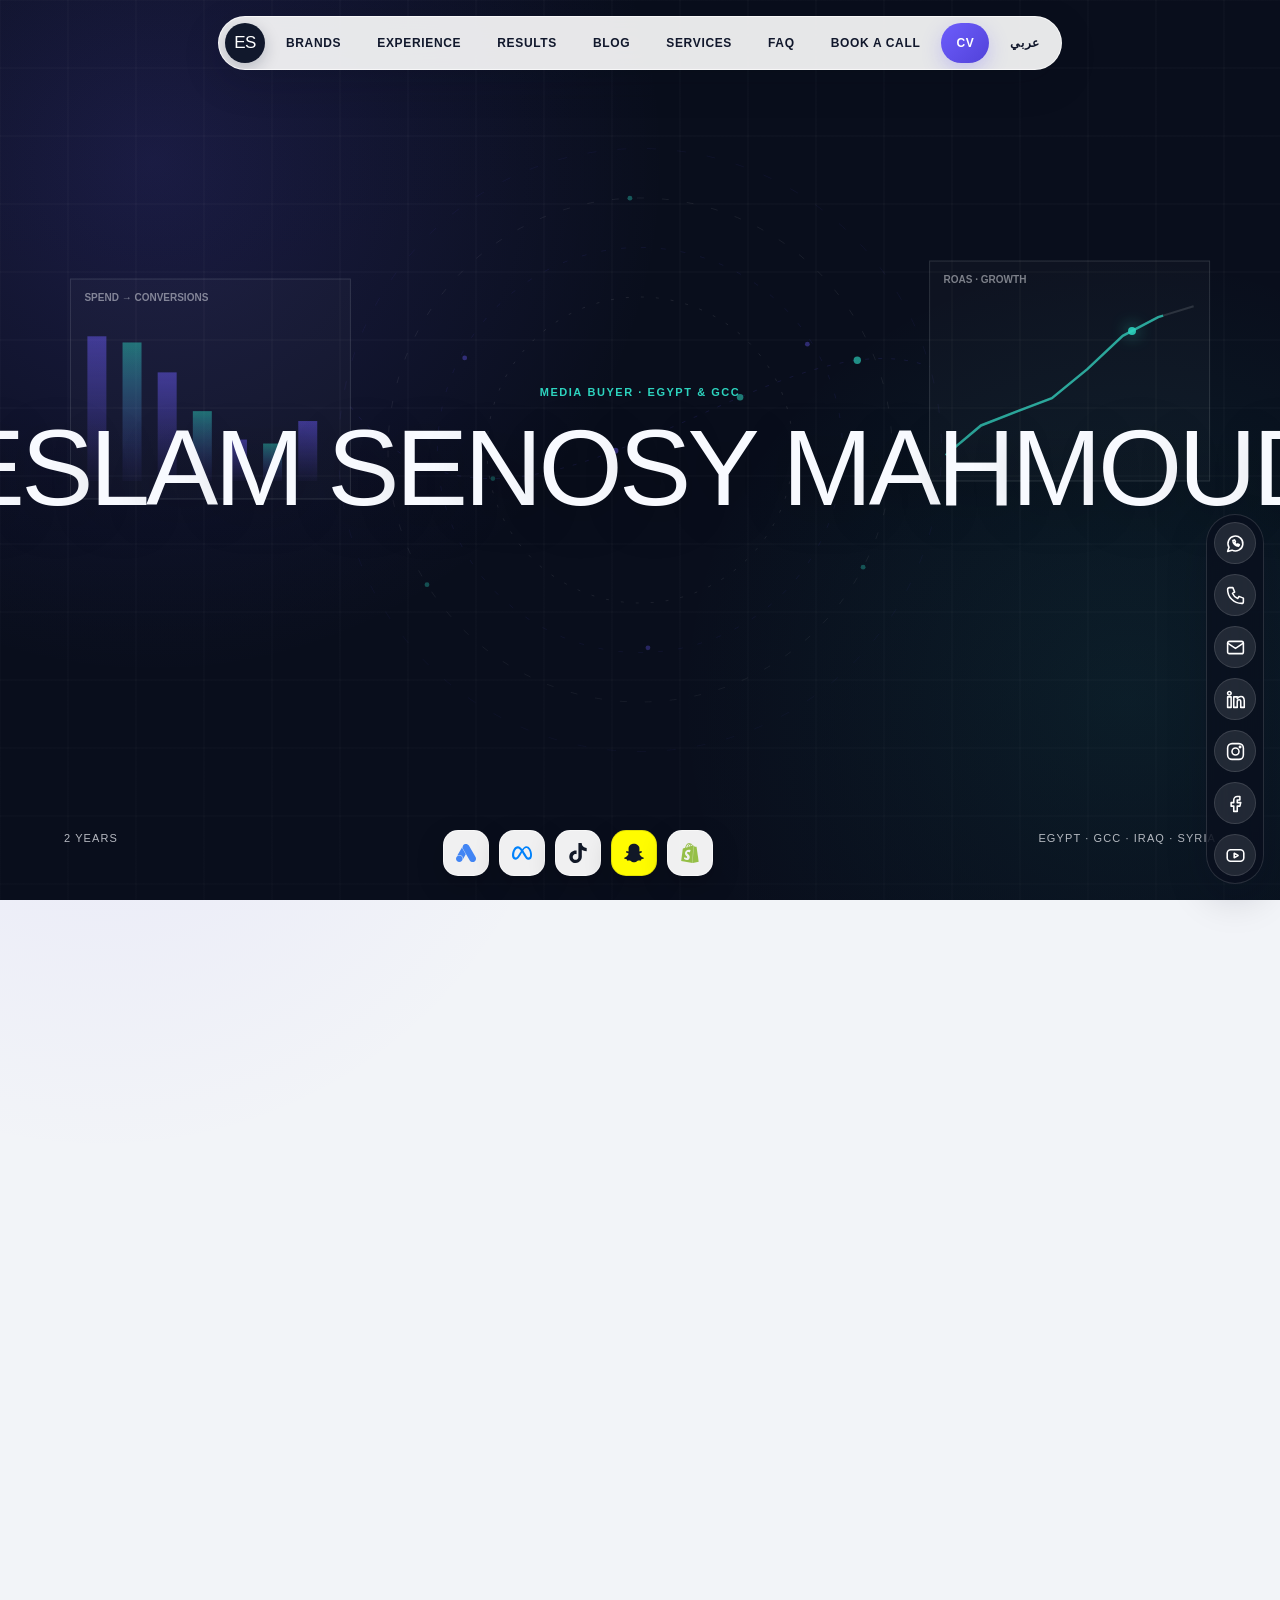
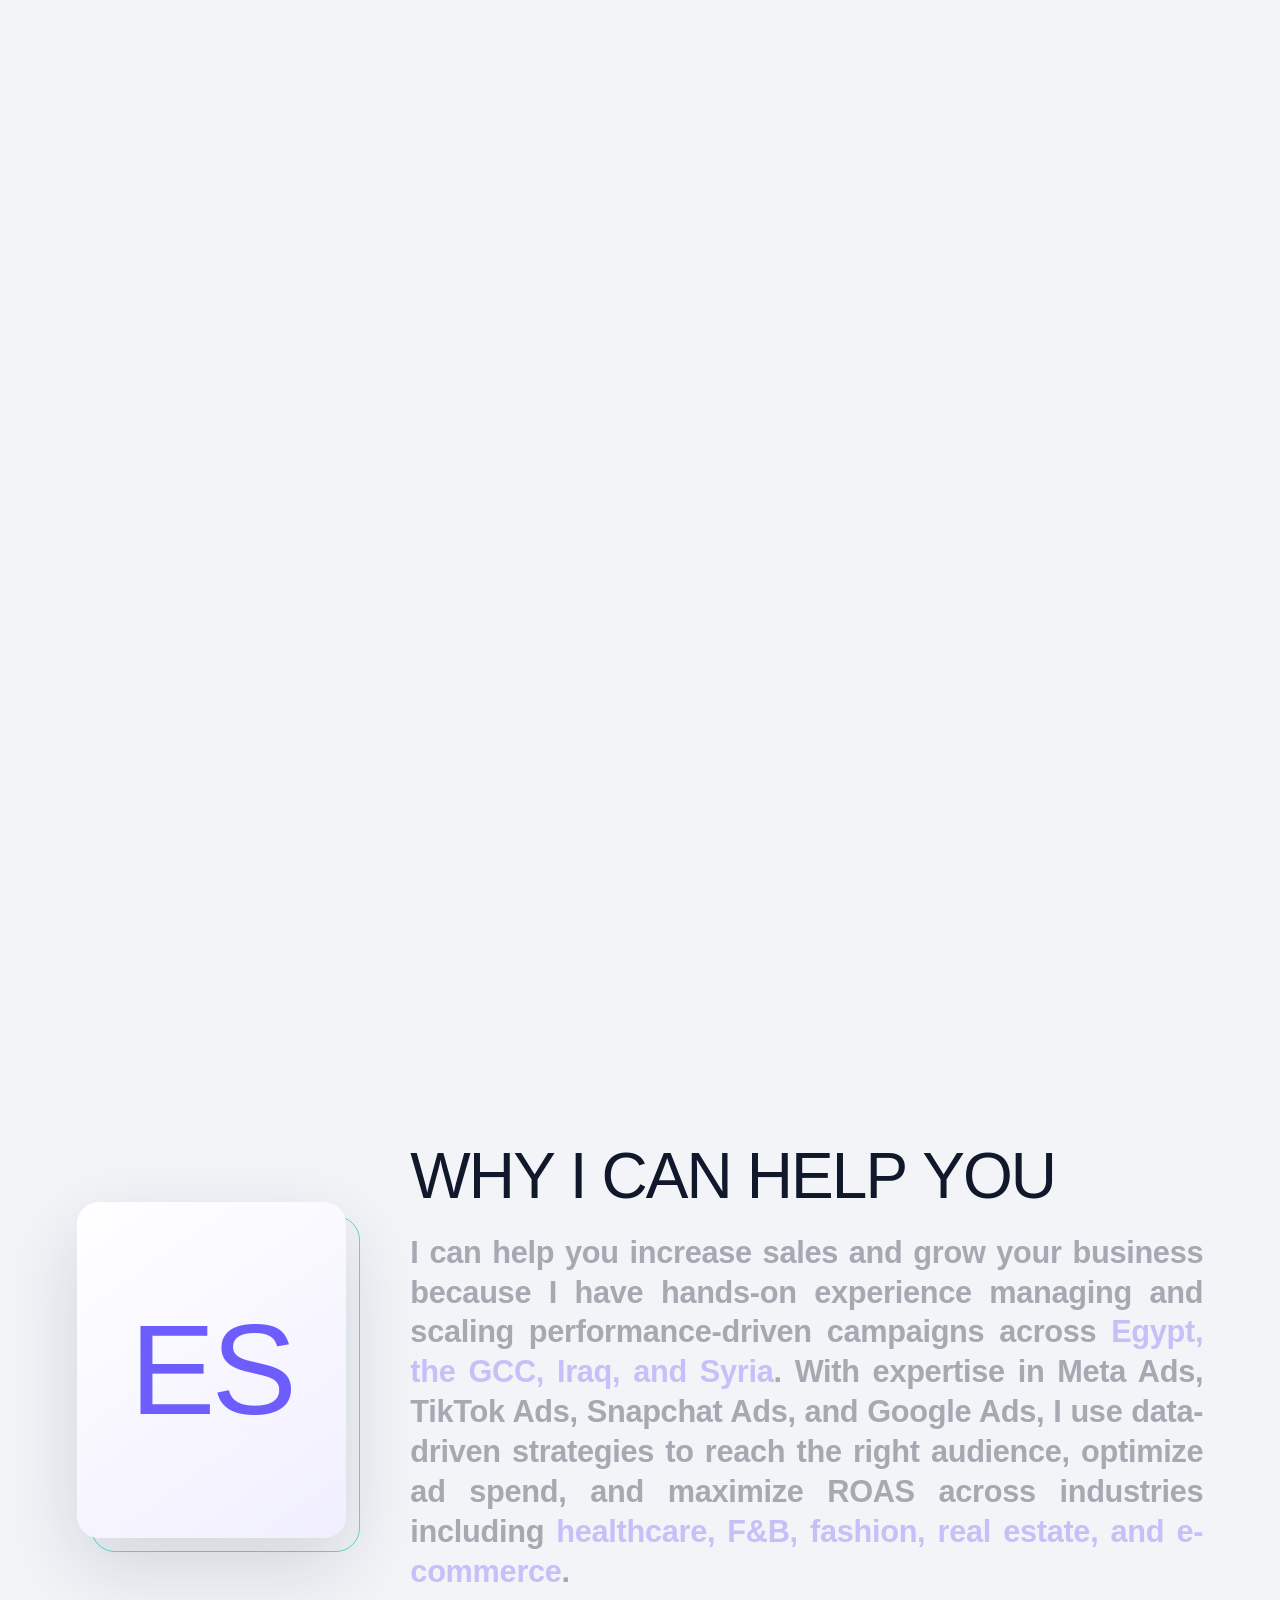
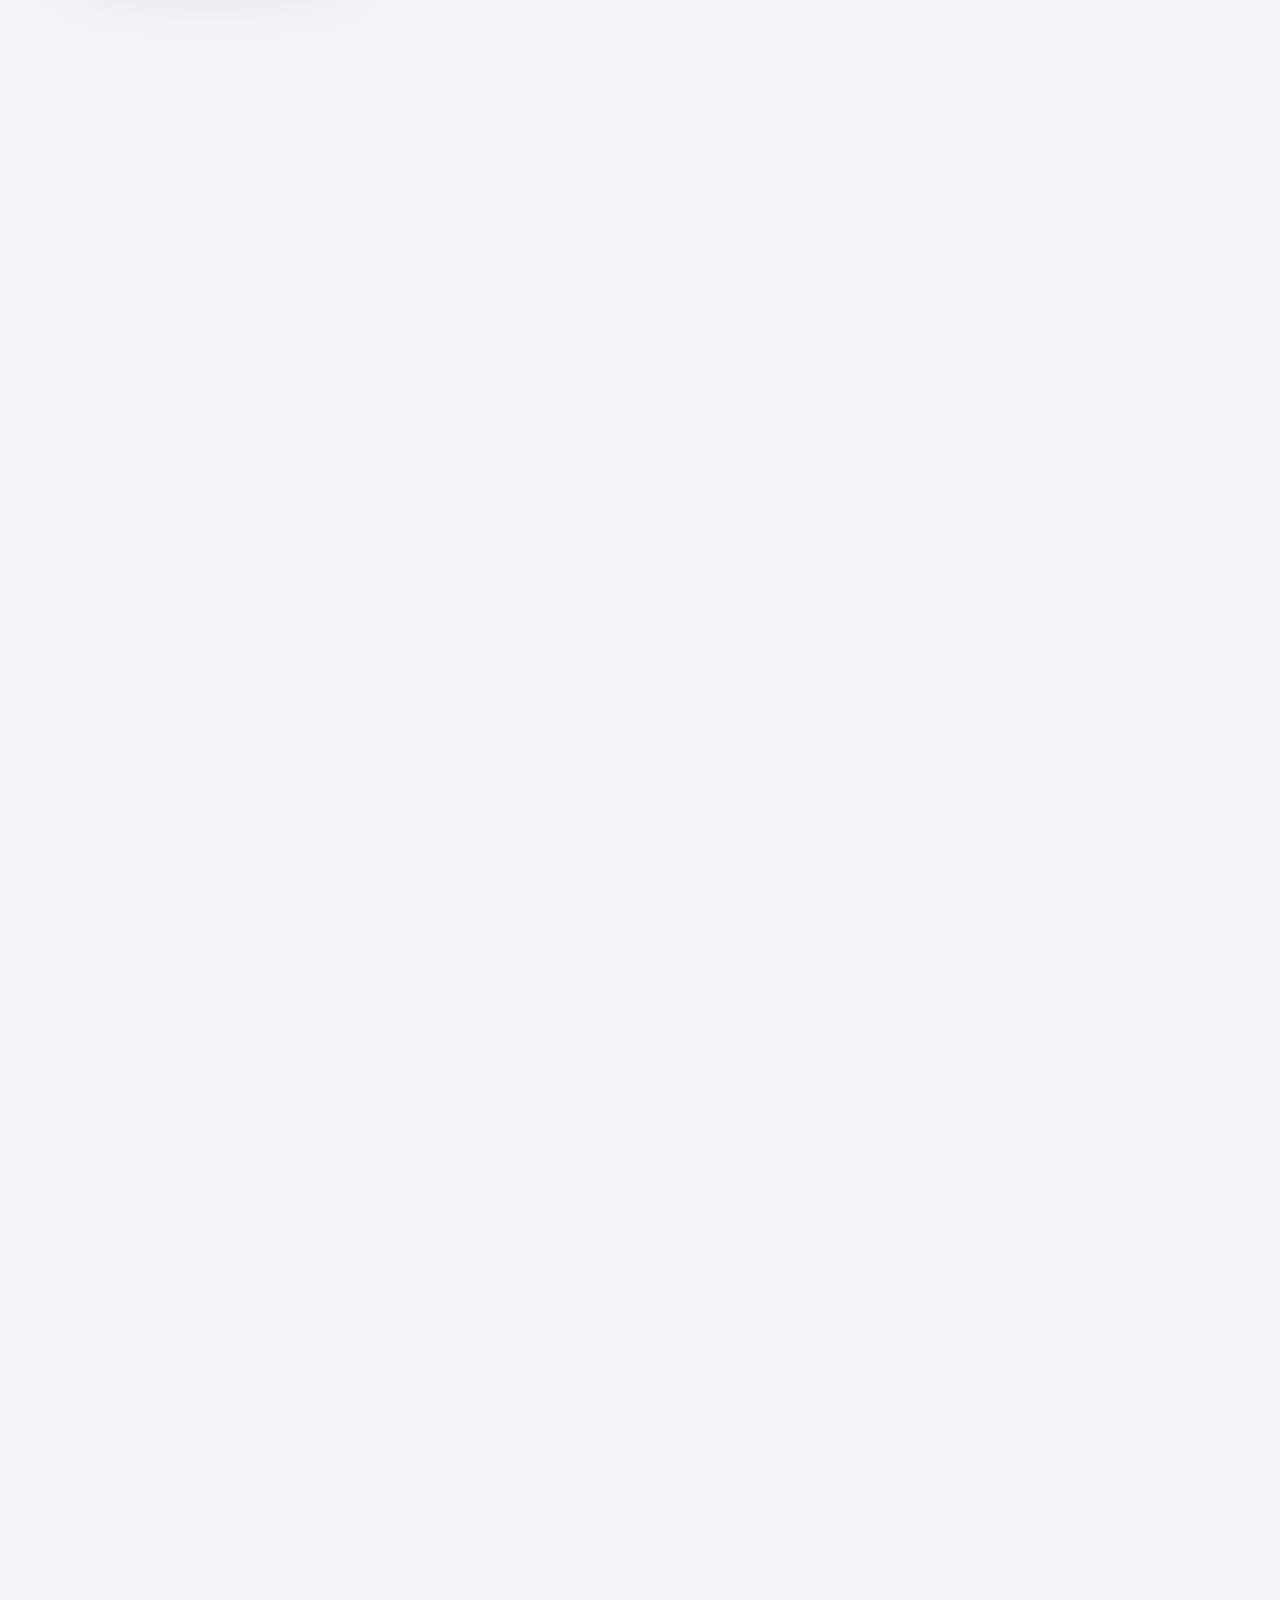
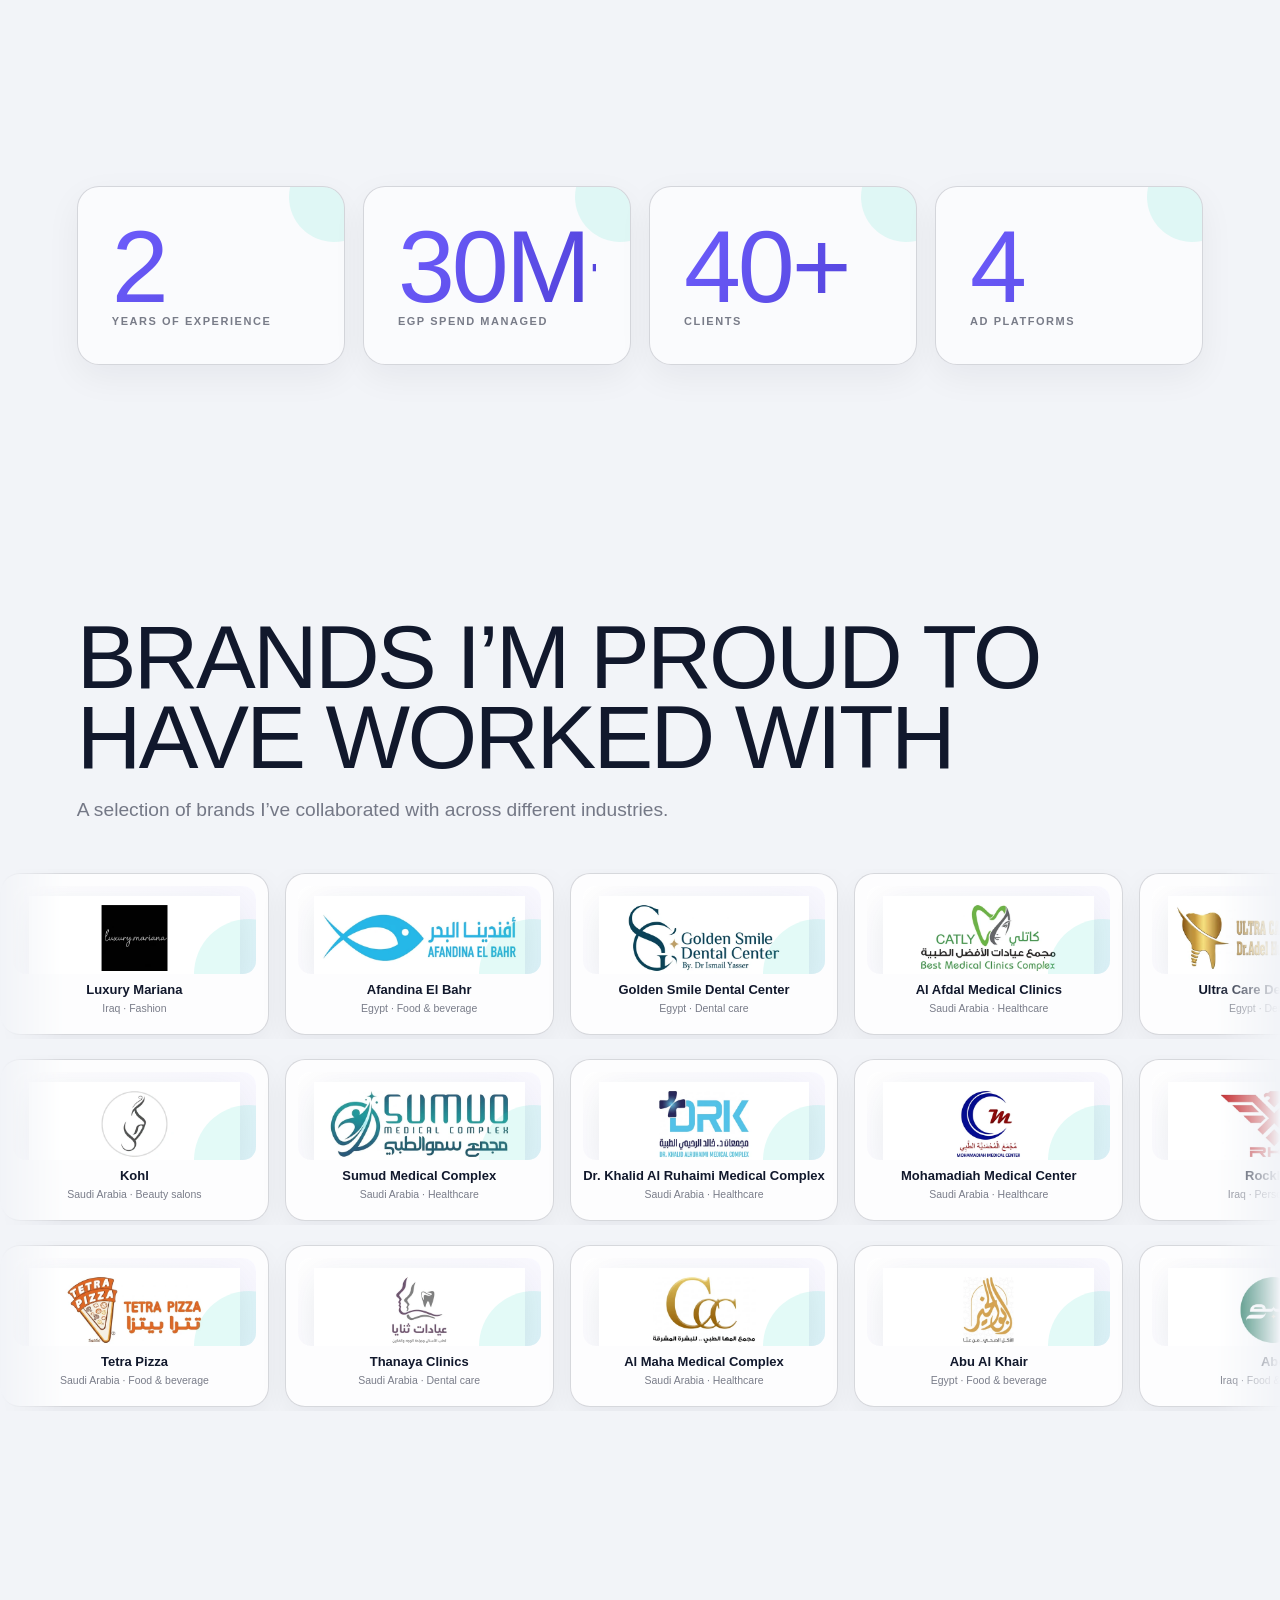
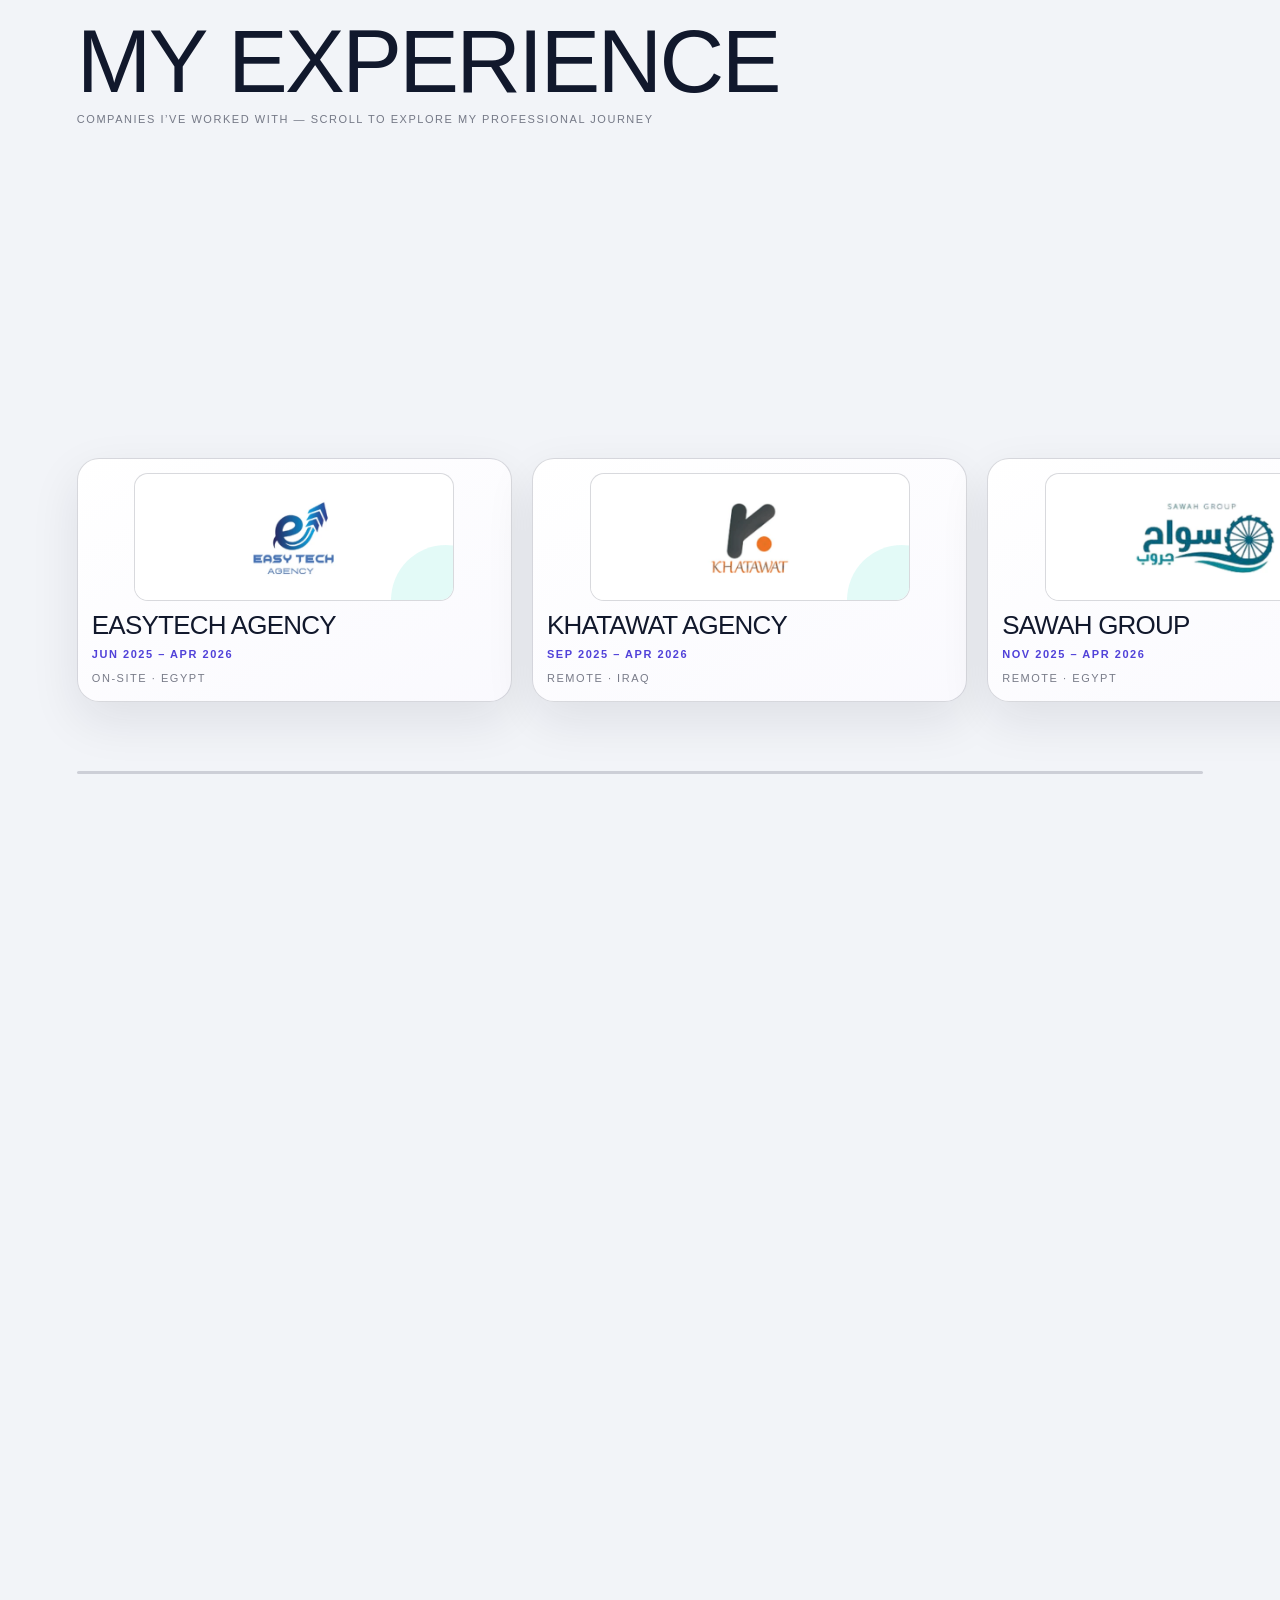
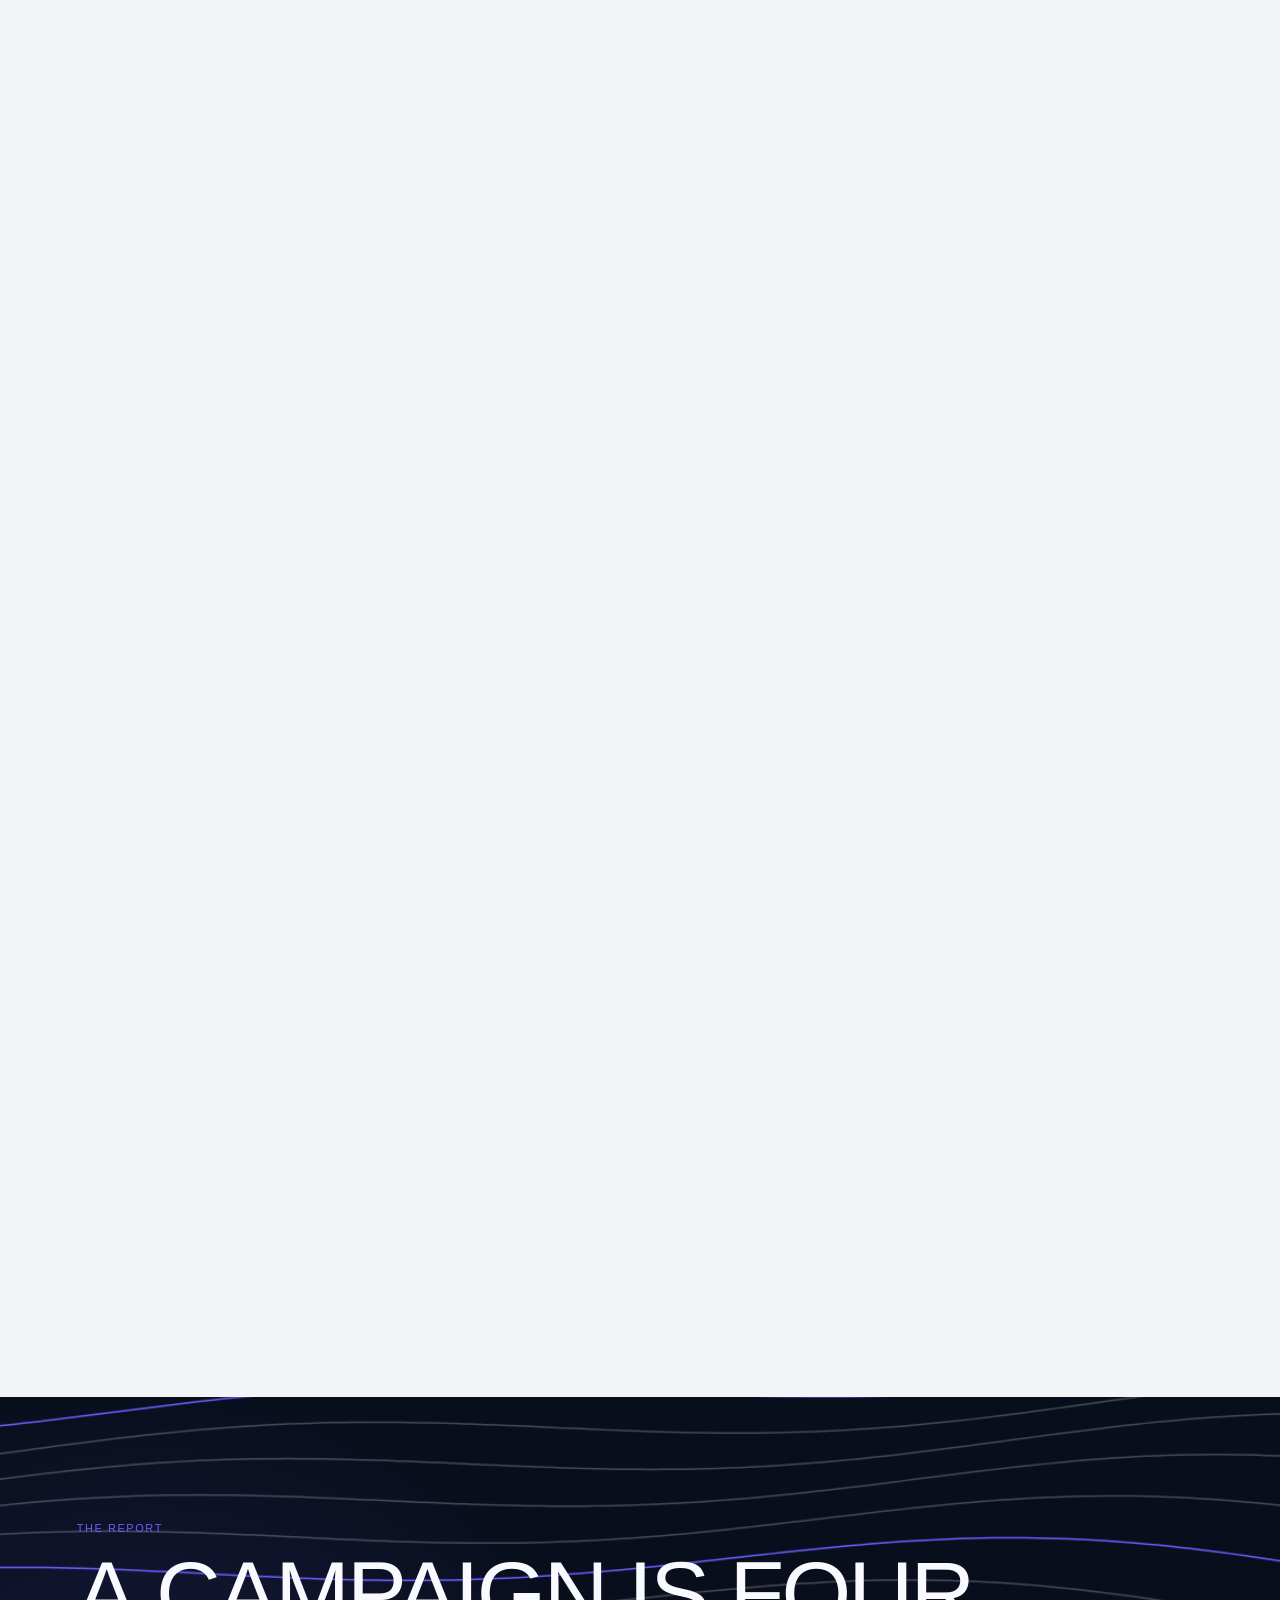
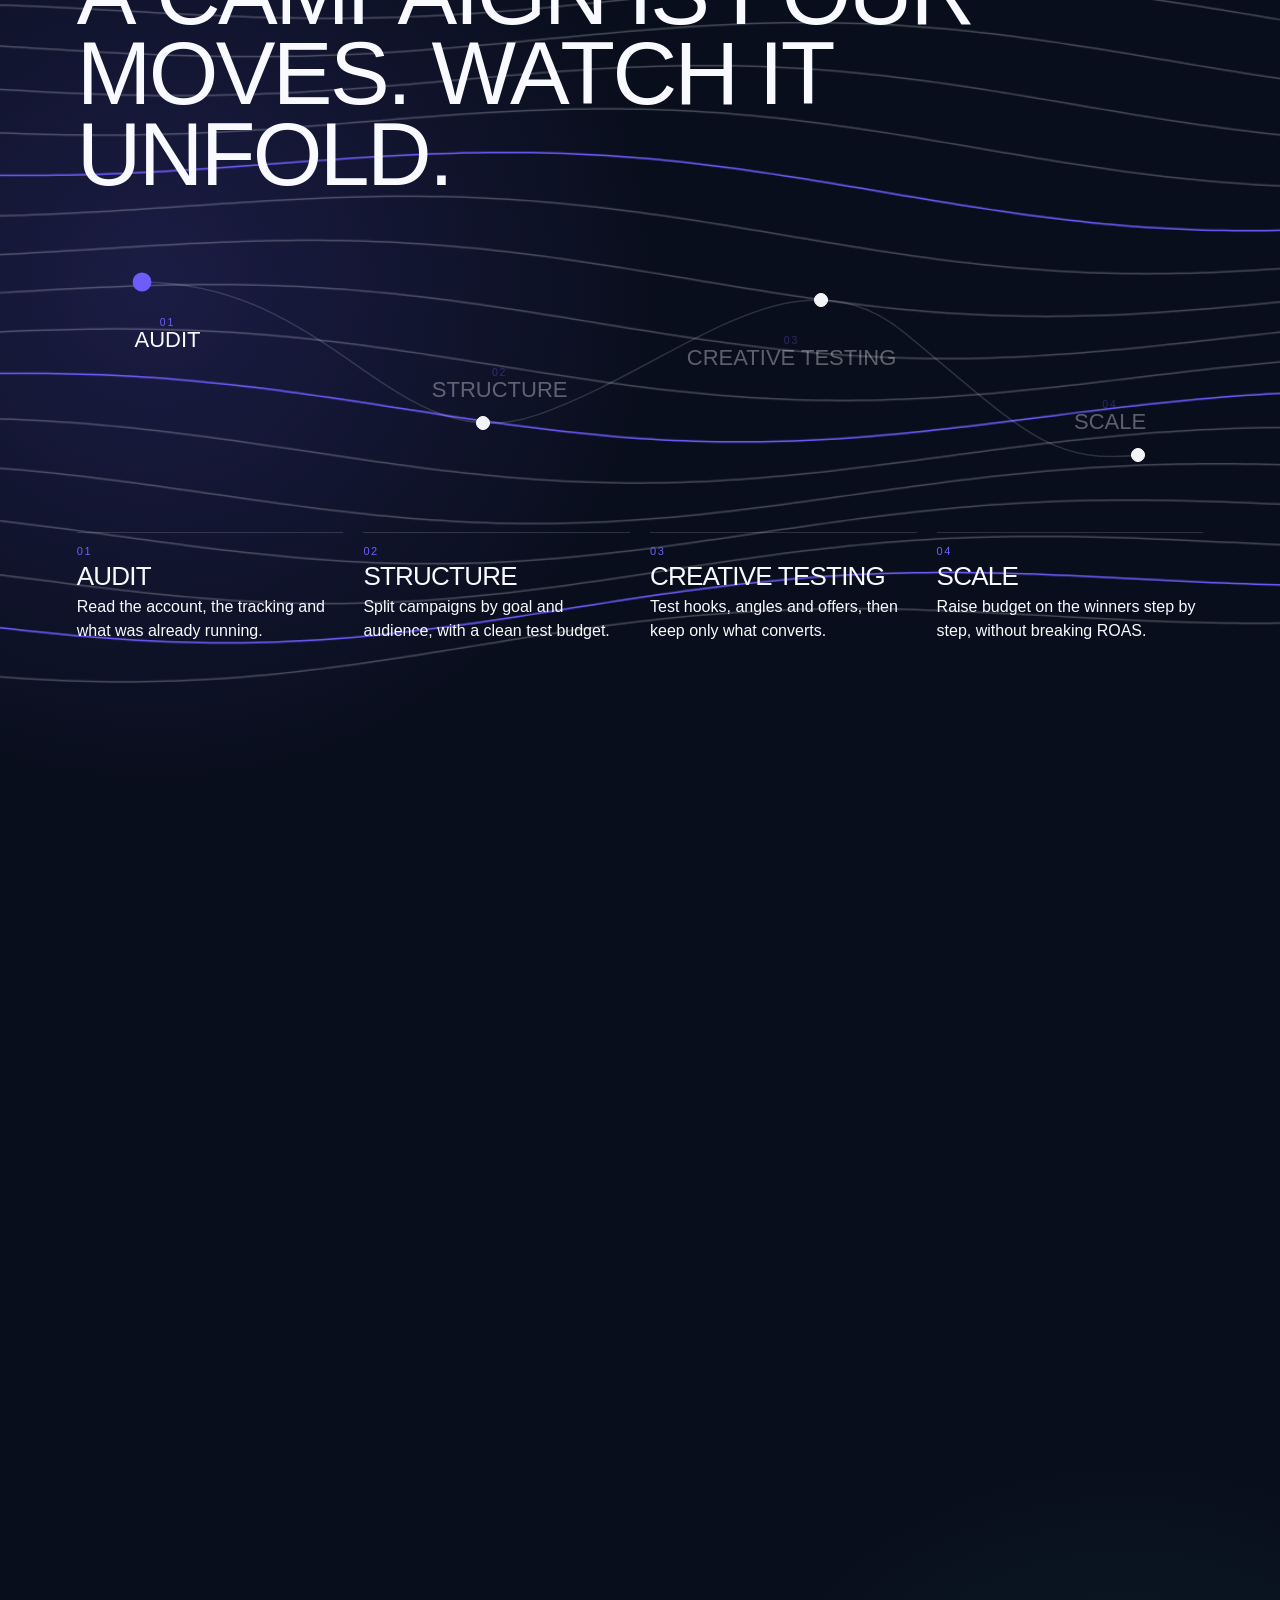
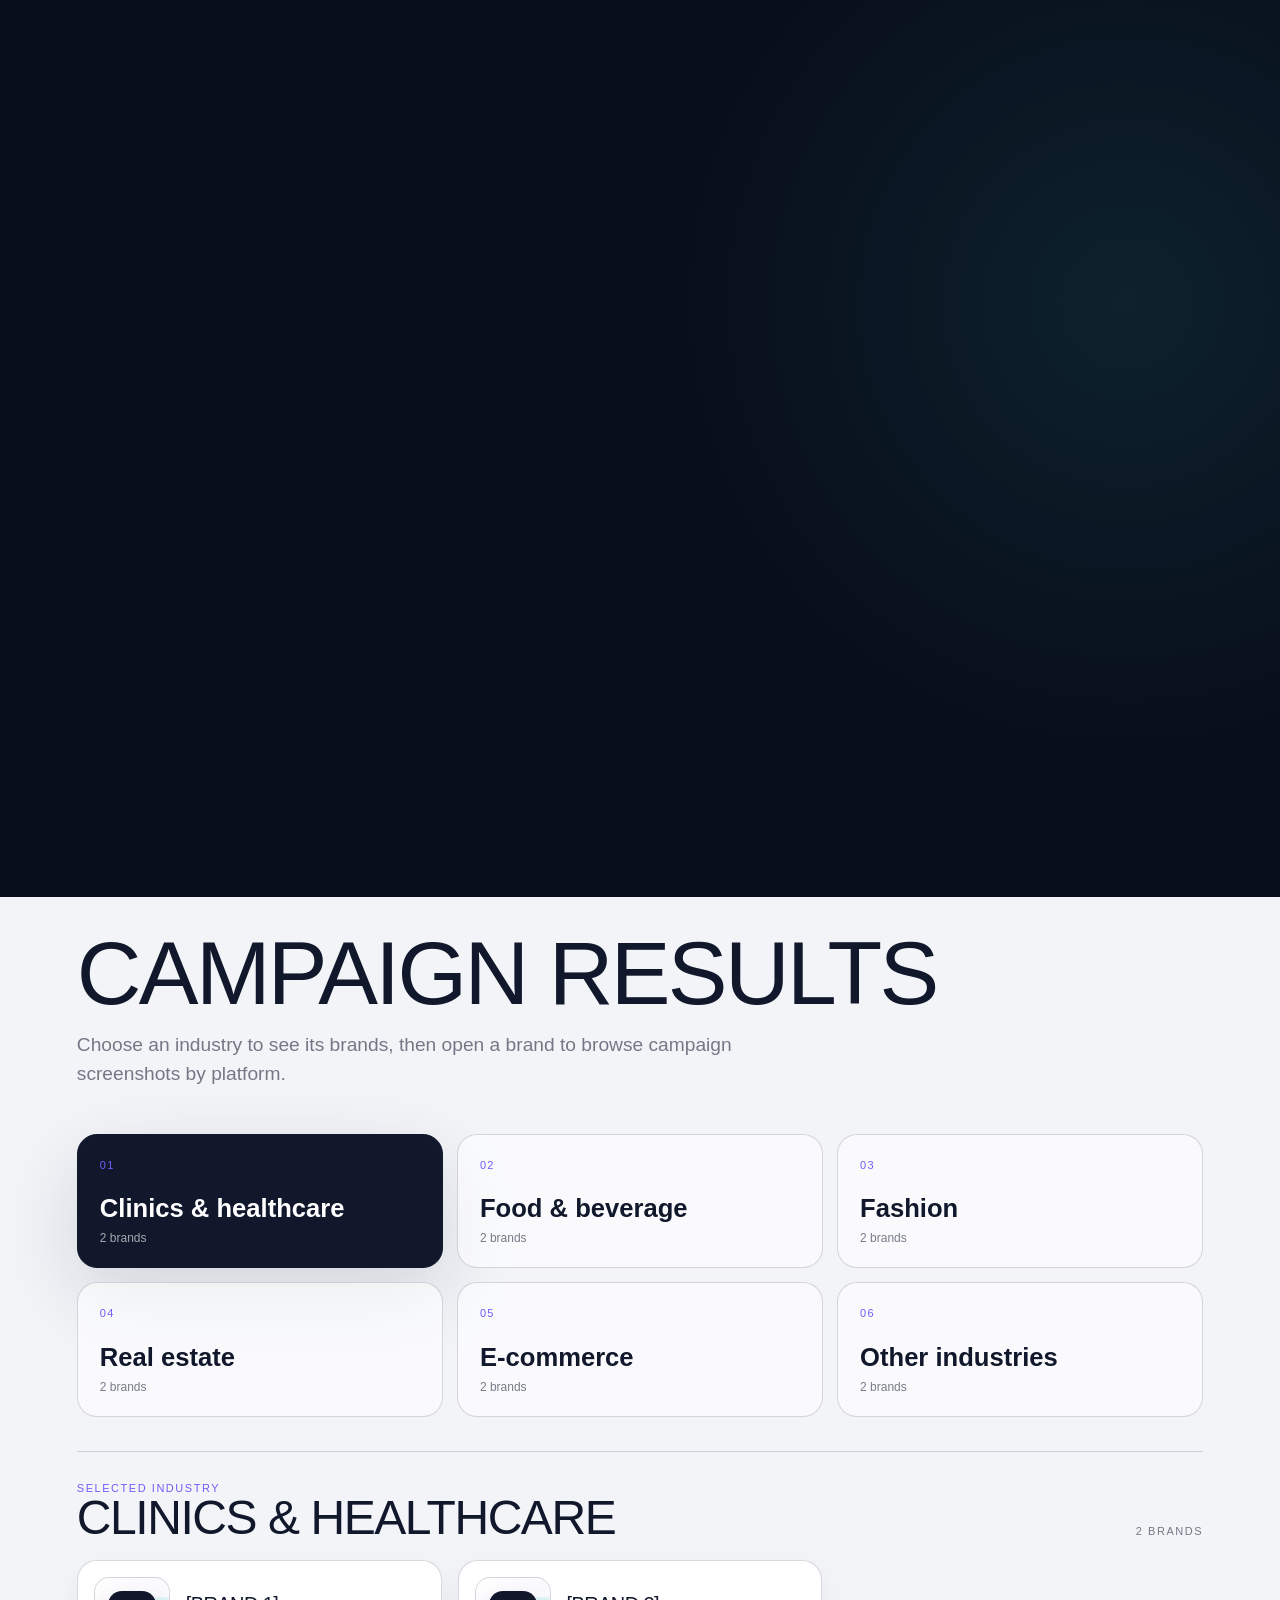
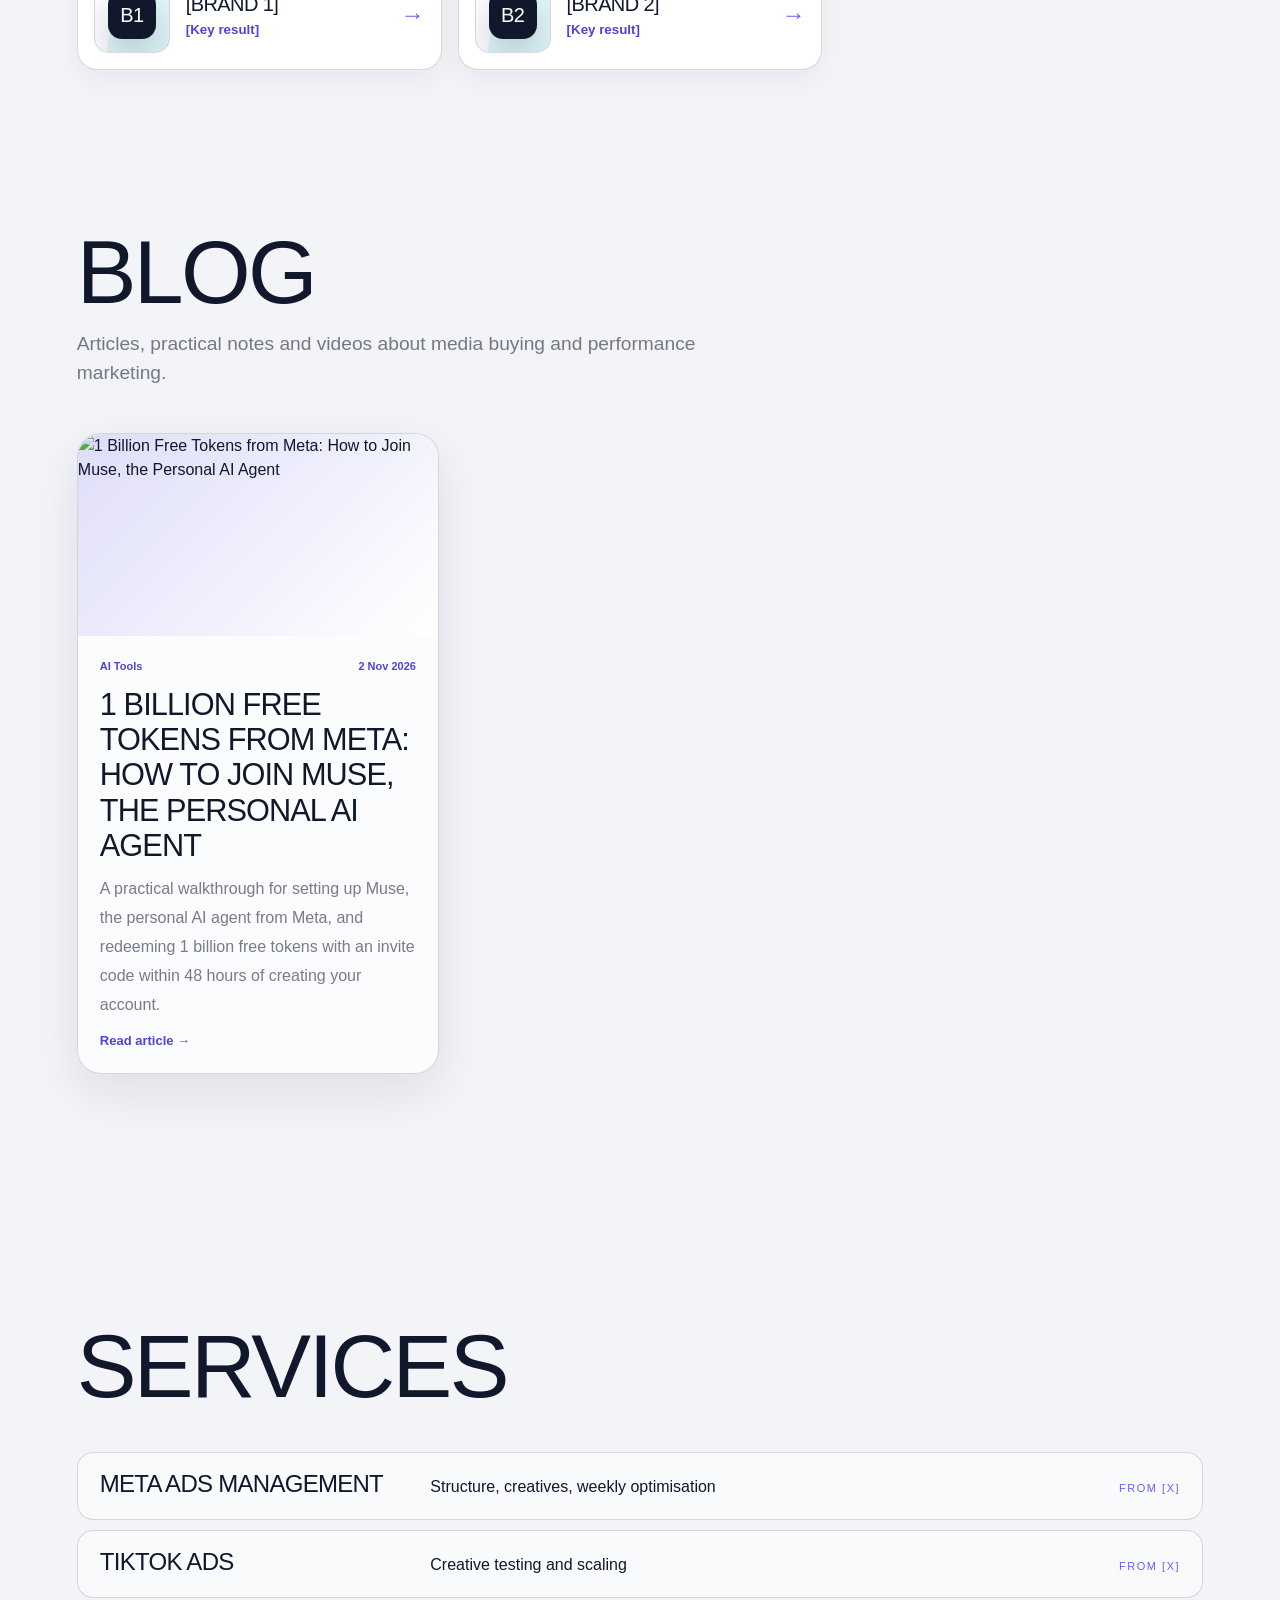
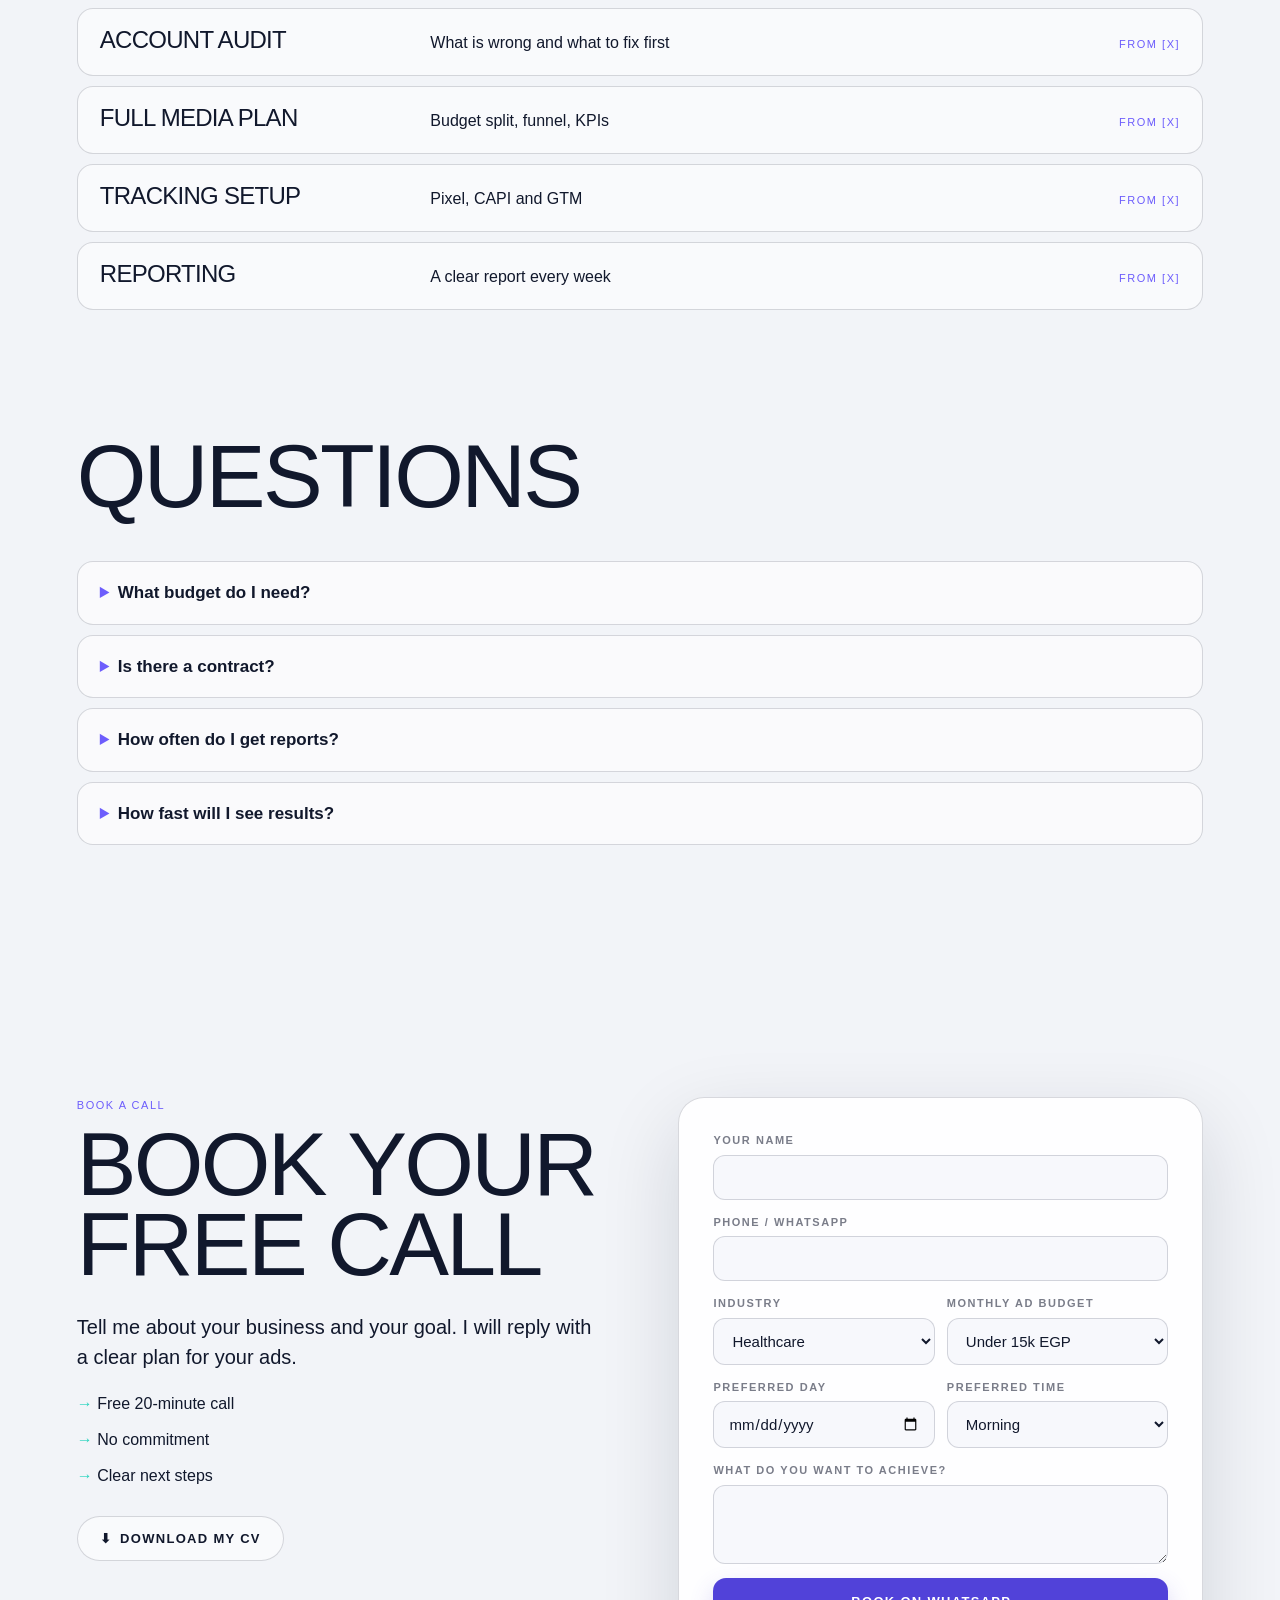
==== index.html @ ac76ceaa "Blog: add Muse 1B tokens video post (EN+AR)" ====
<!DOCTYPE html>
<html lang="en" dir="ltr" style="--cream: #f2f4f8; --ink: #11182c; --red: #6d5dfc; --red2: #5142d9; --paper: #ffffff; --loam: #090e1c; --on: #11182c; --fg: #f8faff; --accent2: #2dd4bf; --hl: rgba(17,24,44,.16); --hl2: rgba(17,24,44,.08); --mut: rgba(17,24,44,.56); --hty: -49.6953541507997px; --hts: 0.8564356435643564; --hta: 0.3097867479055597; --mw: 0%; --ms: 1; --rx: 0px; --rm: 0; --sy2: -4%; --ss2: 1.1; scroll-behavior: smooth;"><head><meta http-equiv="Content-Type" content="text/html; charset=UTF-8">

<meta name="viewport" content="width=device-width, initial-scale=1, viewport-fit=cover">
<title>Eslam Senosy Mahmoud | Media Buyer</title>
<link href="./assets/fonts/anton.css" rel="stylesheet">
<style>
:root{--cream:#e7e2d8;--ink:#171717;--red:#ef493c;--red2:#b92725;--paper:#fffdf8;--loam:#241a12;--hl:rgba(23,23,23,.16);--hl2:rgba(23,23,23,.08);--mut:rgba(23,23,23,.56);--disp:'Anton',Impact,sans-serif;--mono:Inter,Cairo,sans-serif;--e:cubic-bezier(.22,1,.36,1);
--hty:0px;--hts:1;--hta:1;--mw:0%;--ms:1;--rx:0px;--rm:0;--pa:0;--pe:38px;--ps:.78;--pc:0;--pm:0;--pcx:0px;--sy:-4%;--ss:1.1}
html[dir=rtl]{--disp:'Cairo','Anton',sans-serif}
*{box-sizing:border-box;margin:0;padding:0;border-radius:0}
html{scroll-behavior:smooth;padding-top:env(safe-area-inset-top,0px)}
body{background:var(--cream);color:var(--ink);font:400 16px/1.5 Inter,Cairo,sans-serif;overflow-x:hidden}
a{color:inherit;text-decoration:none}
.m{font:500 11px/1.5 var(--mono);letter-spacing:.14em;text-transform:uppercase}
html[dir=rtl] .m{font-family:Cairo,var(--mono);letter-spacing:.04em}
.d{font-family:var(--disp);text-transform:uppercase;letter-spacing:-.03em;line-height:.9;font-weight:400}
html[dir=rtl] .d{letter-spacing:0;line-height:1.2;font-weight:800;text-transform:none}
.stage{position:relative}.pin{position:sticky;top:0;height:100svh;overflow:hidden}
.dark{background:var(--loam);color:var(--fg,var(--paper))}
.red{color:var(--red)}
canvas{display:block}
.w{display:inline-block;opacity:0;transform:translateY(.42em);transition:opacity .7s var(--e),transform .7s var(--e);transition-delay:var(--d,0ms)}
.sw.in .w{opacity:1;transform:none}
.nm .w{transform:translateY(.6em);transition-duration:1s}
[data-rev]{opacity:0;transform:translateY(18px);transition:opacity .7s var(--e) var(--d,0ms),transform .7s var(--e) var(--d,0ms)}
[data-rev].in{opacity:1;transform:none}
/* nav */
#nav{position:fixed;top:calc(12px + env(safe-area-inset-top,0px));left:0;right:0;z-index:100;display:flex;justify-content:center;pointer-events:none}
.bar{pointer-events:auto;display:flex;align-items:center;gap:8px;background:var(--ink);border-radius:99px;padding:5px;max-width:94vw;overflow-x:auto;scrollbar-width:none}
.bar ul{display:flex;gap:6px;list-style:none}
.logo{width:42px;height:42px;flex:none;display:grid;place-items:center;background:var(--cream);color:var(--ink);border-radius:50%;font-size:17px;transition:transform .8s var(--e)}
.logo:hover{transform:rotate(360deg)}
.pill{position:relative;overflow:hidden;display:flex;align-items:center;height:42px;padding:0 16px;border:0;border-radius:99px;background:var(--cream);color:var(--ink);font:500 12px Inter,Cairo,sans-serif;letter-spacing:.08em;text-transform:uppercase;cursor:pointer;white-space:nowrap;transition:color .3s}
.pill::before{content:'';position:absolute;left:-10%;width:120%;top:100%;height:220%;border-radius:50%;background:var(--ink);transition:transform .55s var(--e)}
.pill:hover::before{transform:translateY(-62%)}.pill:hover{color:var(--cream)}
.pill span{position:relative;z-index:1}
.pill.act::after{content:'';position:absolute;bottom:3px;left:50%;width:4px;height:4px;margin-left:-2px;background:var(--red);border-radius:50%;z-index:2}
#nav.ondark .bar{background:var(--paper)}#nav.ondark .pill,#nav.ondark .logo{background:var(--on);color:var(--paper)}#nav.ondark .pill:hover{color:var(--on)}#nav.ondark .pill::before{background:var(--red)}
/* hero */
#cH,#cS{position:absolute;inset:0;width:100%;height:100%}
.lock{position:absolute;inset:0;display:grid;place-content:center;text-align:center;gap:14px;transform:translateY(var(--hty)) scale(var(--hts));opacity:var(--hta);padding:0 4vw}
.lock h1{color:var(--fg,var(--paper));white-space:nowrap}.lock p{color:var(--red)}.lock,.hm{pointer-events:none}
.hm{position:absolute;bottom:calc(24px + env(safe-area-inset-bottom,0px));left:5vw;right:5vw;display:flex;justify-content:space-between;gap:12px;opacity:var(--hta)}
#cT{position:absolute;inset:0;width:100%;height:100%;touch-action:pan-y;opacity:0;transition:opacity 1.2s var(--e)}#cT.on{opacity:1}
.jline{position:relative;width:min(100%,1100px,113svh);aspect-ratio:10/3;margin-inline:auto;direction:ltr}
.jline svg{position:absolute;inset:0;width:100%;height:100%;overflow:visible}
html[dir=rtl] .jline svg{transform:scaleX(-1)}
.jline .pv{fill:none;stroke:var(--hl);stroke-width:1.5}#jp,#jp2{fill:none;stroke:var(--red);stroke-width:3}.chs.c4{grid-template-columns:repeat(4,1fr)}
#cS2{position:absolute;inset:-6% 0;height:112%;width:100%;transform:translateY(var(--sy2,-4%)) scale(var(--ss2,1.1))}
@media(max-width:720px){.chs.c4{grid-template-columns:1fr}}
.mn{position:absolute;width:0;height:0}
.mn .jd{position:absolute;display:block;width:14px;height:14px;margin:-7px;background:var(--cream);border:1.5px solid var(--ink);border-radius:50%;transition:background .4s var(--e),transform .4s var(--e)}
.mn.lit .jd{background:var(--red);border-color:var(--red);transform:scale(1.35)}
.ml{position:absolute;left:0;top:0;transform:translate(var(--tx,-50%),-150%);white-space:nowrap;opacity:.35;transition:opacity .5s var(--e);text-align:center}
.mn.dn .ml{transform:translate(var(--tx,-50%),90%)}.mn.lit .ml{opacity:1}
.ml b{display:block;font:400 10.5px var(--mono);letter-spacing:.18em;color:var(--red)}
.ml em{font-style:normal;font-family:var(--disp);text-transform:uppercase;font-size:clamp(14px,1.8vw,22px);line-height:1.1}
.tip{position:absolute;width:12px;height:12px;margin:-6px;background:var(--red);border-radius:50%;left:1%;top:83%}
@media(max-width:720px){.ml em{display:none}}
.bk{display:grid;grid-template-columns:1fr 1fr;gap:6vw;align-items:start}.bl{list-style:none;display:grid;gap:8px;margin-top:20px}.bl li::before{content:'→ ';color:var(--red)}
.bform{background:var(--paper);border:1.5px solid var(--ink);padding:clamp(16px,3vw,32px);display:grid;gap:14px}
.bform label{display:grid;gap:6px}.r2{display:grid;grid-template-columns:1fr 1fr;gap:12px}
.bform input,.bform select,.bform textarea{font:400 15px Inter,Cairo,sans-serif;text-transform:none;letter-spacing:0;padding:12px;border:1.5px solid var(--ink);background:#fff;color:var(--on);border-radius:0;width:100%}
.btn{border:1.5px solid var(--ink);cursor:pointer;padding:16px 20px;font:700 13px Inter,Cairo,sans-serif;letter-spacing:.1em;text-transform:uppercase;background:var(--ink);color:var(--paper);transition:background .3s,color .3s,border-color .3s}.btn:hover{background:var(--red);border-color:var(--red);color:#fff}.btn.alt{background:transparent;color:var(--ink)}.btn.alt:hover{background:var(--ink);color:var(--paper);border-color:var(--ink)}
.cvb{display:inline-flex;gap:8px;align-items:center;border:1.5px solid var(--ink);background:transparent;color:var(--ink);padding:14px 22px;border-radius:99px;font:700 13px Inter,Cairo,sans-serif;letter-spacing:.1em;text-transform:uppercase;cursor:pointer;transition:background .3s,color .3s,border-color .3s}.cvb::before{content:'⬇'}.cvb:hover{background:var(--red);border-color:var(--red);color:var(--cream)}
.card img{width:100%;aspect-ratio:3/4;max-height:42svh;object-fit:contain;background:var(--cream);border:1px solid var(--hl)}
@media(max-width:720px){.bk{grid-template-columns:1fr}.r2{grid-template-columns:1fr}}
.pill[data-cv]{background:var(--red);color:var(--on)}#nav.ondark .pill[data-cv]{background:var(--red);color:var(--on)}
#dock{position:fixed;inset-inline-end:16px;bottom:calc(16px + env(safe-area-inset-bottom,0px));z-index:120;display:flex;flex-direction:column;gap:10px}
.fs{display:flex;gap:12px;flex-wrap:wrap}
.sd{position:relative;width:46px;height:46px;display:grid;place-items:center;border-radius:50%;background:var(--ink);color:var(--c,var(--cream));overflow:hidden;opacity:0;animation:sdin .7s var(--e) var(--d,0ms) forwards}
.sd svg{position:relative;z-index:1;width:21px;height:21px;fill:none;stroke:currentColor;stroke-width:1.8;stroke-linecap:round;stroke-linejoin:round;transition:transform .5s var(--e)}
.sd::before{content:'';position:absolute;left:-10%;width:120%;top:100%;height:220%;border-radius:50%;background:var(--c,var(--red));transition:transform .55s var(--e)}
.sd:hover::before,.sd:focus-visible::before{transform:translateY(-62%)}.sd:hover svg{transform:scale(1.15) rotate(-8deg);color:#fff}.sd:hover{box-shadow:0 0 22px color-mix(in srgb,var(--c,var(--red)) 70%,transparent)}
.sd.whatsapp{--c:#25D366}.sd.call{--c:#34C759}.sd.email{--c:#EA4335}.sd.linkedin{--c:#0A66C2}.sd.instagram{--c:#E4405F}.sd.facebook{--c:#1877F2}.sd.youtube{--c:#FF0000}
.sd.whatsapp,.sd.call{animation:sdin .7s var(--e) var(--d,0ms) forwards,ring 2.2s ease-out calc(var(--d,0ms) + 900ms) infinite}
@keyframes sdin{from{opacity:0;transform:translateX(30px) scale(.5)}to{opacity:1;transform:none}}
@keyframes ring{0%{box-shadow:0 0 0 0 color-mix(in srgb,var(--c,var(--red)) 65%,transparent)}100%{box-shadow:0 0 0 16px transparent}}
@media(max-width:720px){#dock{gap:8px;inset-inline-end:10px}.sd{width:40px;height:40px}}
@media(prefers-reduced-motion:reduce){.sd{animation:none!important;opacity:1}}
/* manifesto */
.mfp{display:grid;place-items:center;padding:0 6vw}
.mfw{width:min(100%,1180px);display:grid;grid-template-columns:minmax(0,.34fr) minmax(0,1fr);gap:clamp(24px,5vw,64px);align-items:center}.mfc{display:grid;gap:clamp(16px,3vh,32px)}
.phw{position:relative}.phw::before{content:'';position:absolute;inset:14px -14px -14px 14px;border:1.5px solid var(--red)}html[dir=rtl] .phw::before{inset:14px 14px -14px -14px}
.ph{position:relative;z-index:1;margin:0;aspect-ratio:4/5;max-height:62svh;width:100%;border:1.5px solid var(--ink);overflow:hidden;background:var(--paper);color:var(--on)}.ph img{width:100%;height:100%;object-fit:cover;display:block}.phf{display:grid;place-items:center}.phf b{font-size:clamp(60px,10vw,140px)}
@media(max-width:720px){.mfw{grid-template-columns:1fr;gap:18px}.phw{width:88px}}.mh{font-size:clamp(32px,5vw,64px)}
.mf{position:relative;transform:scale(var(--ms));width:100%;text-align:justify;text-justify:inter-word}
.mt b{font-weight:inherit;color:color-mix(in srgb,var(--red) 34%,transparent)}.mt.top b{color:var(--red)}
.mt{font:700 clamp(18px,2.4vw,34px)/1.3 Inter,Cairo,sans-serif;letter-spacing:-.01em;color:color-mix(in srgb,var(--ink) 34%,transparent)}
html[dir=rtl] .mf{text-align:start}
.mt.top{position:absolute;inset:0;color:var(--ink);clip-path:inset(calc(100% - var(--mw)) 0 0)}
/* rail */
.rh{position:absolute;top:calc(84px + env(safe-area-inset-top,0px));inset-inline:6vw}
.rh h2{font-size:clamp(40px,7vw,96px)}
.trk{position:absolute;left:0;bottom:15vh;display:flex;gap:20px;padding:0 6vw;transform:translateX(var(--rx));direction:ltr}
.card{flex:0 0 clamp(230px,26vw,330px);border:1.5px solid var(--ink);background:var(--paper);padding:10px;display:grid;gap:8px}
html[dir=rtl] .card{direction:rtl}
.pl{width:100%;aspect-ratio:3/4;max-height:42svh;border:1px solid var(--hl)}
.card h3{font-size:26px}.card .res{font-size:30px;color:var(--red)}
.meter{position:absolute;bottom:7vh;inset-inline:6vw;height:1px;background:var(--hl)}
.meter i{position:absolute;inset:-1px auto -1px 0;width:calc(var(--rm)*100%);background:var(--red)}
html[dir=rtl] .meter i{left:auto;right:0}
/* report */
.rg{height:100%;display:grid;grid-template-columns:1fr 1fr;align-items:center;gap:4vw;padding:0 6vw}
.rc{transform:translateX(var(--pcx))}
.rc h2{font-size:clamp(36px,5vw,72px);margin:14px 0 24px}
.cue{border:1px solid rgba(255,253,248,.22);padding:10px 14px;margin-top:8px;opacity:.45;transition:all .5s var(--e)}
.cue.on{opacity:1;border:1.5px solid var(--red)}
#stat{margin-top:18px;color:var(--red)}
.pw{display:grid;place-items:center}
.paper{position:relative;width:min(330px,100%);max-height:78svh;aspect-ratio:3/4;background:var(--paper);color:var(--ink);border:1.5px solid var(--ink);padding:14px;display:grid;grid-template-rows:auto 1fr auto;gap:10px;opacity:var(--pa);transform:translateY(var(--pe)) scale(var(--ps))}
.paper h3{font-size:34px;margin-top:6px}.paper .pl{height:100%;max-height:none;aspect-ratio:auto}
.rw{display:flex;justify-content:space-between;border-top:1px solid var(--hl);padding-top:6px}.rw b{color:var(--red);font-weight:400}
.perf{position:absolute;inset-inline:0;top:58%;border-top:2px dashed var(--ink);opacity:var(--pc);transform:translateY(calc(var(--pc)*12px))}
/* journey */
#cS{inset:-6% 0;height:112%;width:100%;transform:translateY(var(--sy)) scale(var(--ss))}
.jb{position:absolute;inset:0;display:flex;flex-direction:column;justify-content:flex-end;padding:0 6vw calc(6vh + env(safe-area-inset-bottom,0px));gap:16px}
.jb h2{font-size:clamp(40px,7vw,96px)}
#jl{width:100%;height:90px;overflow:visible}#jl path{fill:none;stroke:var(--red);stroke-width:3}
.jd{fill:var(--cream);stroke:var(--ink);stroke-width:1.5}.jd.lit{fill:var(--red)}
.chs{display:grid;grid-template-columns:repeat(3,1fr);gap:20px}
.ch{opacity:.3;transition:opacity .6s var(--e);border-top:1.5px solid var(--ink);padding-top:10px}.ch.on{opacity:1}
.ch h3{font-size:26px;margin:6px 0}
/* bands */
.band{padding:14vh 6vw}
.stats{display:grid;grid-template-columns:repeat(4,1fr);gap:20px;border-top:1.5px solid var(--ink);padding-top:24px}
.stats b{display:block;font-size:clamp(48px,8vw,120px);color:var(--red)}
.stack{display:grid;gap:0}
.sc{position:sticky;top:calc(80px + var(--i)*22px);min-height:46svh;background:var(--paper);border:1.5px solid var(--ink);padding:24px;display:grid;gap:10px;align-content:start;margin-bottom:6vh}
.sc h3{font-size:clamp(32px,5vw,64px)}.sc .o{color:var(--red);font-size:clamp(26px,3.4vw,44px)}
.sc p{max-width:60ch}
.sc{grid-template-columns:minmax(0,.9fr) minmax(0,1.1fr);gap:24px;align-content:stretch;color:inherit}
.card,.sc,.paper,.bform{color:var(--on);--ink:var(--on);--cream:var(--paper);--mut:color-mix(in srgb,var(--on) 56%,transparent);--hl:color-mix(in srgb,var(--on) 16%,transparent);--red:var(--red2)}
.sci{position:relative;min-height:34svh;border:1px solid var(--hl);overflow:hidden;background:var(--cream)}
.sci img,.sci canvas,.pgc img,.pgc canvas{position:absolute;inset:0;width:100%;height:100%;object-fit:cover;max-height:none;aspect-ratio:auto;border:0}
.scb{display:grid;gap:10px;align-content:start}.go{color:var(--red)}.sc:hover .go{letter-spacing:.3em}.go{transition:letter-spacing .4s var(--e)}
#pg{position:fixed;inset:0;z-index:300;background:var(--cream);color:var(--ink);overflow-y:auto;overscroll-behavior:contain}#pg[hidden]{display:none}
.pgw{max-width:1100px;margin:0 auto;padding:calc(24px + env(safe-area-inset-top,0px)) 6vw 12vh;display:grid;gap:28px}
.pgw .pill{border:1.5px solid var(--ink)}.pgb{width:max-content;position:sticky;top:12px;z-index:2}
.pgh{font-size:clamp(48px,9vw,130px)}
.pgc{position:relative;aspect-ratio:16/9;border:1.5px solid var(--ink);overflow:hidden;background:var(--paper)}
.kp{display:grid;grid-template-columns:repeat(auto-fit,minmax(150px,1fr));gap:20px;border-top:1.5px solid var(--ink);padding-top:20px}.kp b{display:block;font-size:clamp(40px,6vw,84px);color:var(--red)}
.pgg{display:grid;grid-template-columns:1fr 1fr;gap:5vw}.lead{font-size:clamp(16px,1.6vw,20px);max-width:60ch}.pgg h3,.pgr h3{margin-bottom:10px}.pgg ol{padding-inline-start:20px;display:grid;gap:8px}
.pgr{border-top:1.5px solid var(--ink);padding-top:20px}.pgr .d{font-size:clamp(32px,5vw,64px);color:var(--red);margin-bottom:10px}
.gal{display:grid;grid-template-columns:repeat(auto-fit,minmax(260px,1fr));gap:16px}.gal img{width:100%;border:1.5px solid var(--ink)}
blockquote{font-size:clamp(26px,4vw,52px)}blockquote cite{display:block;margin-top:10px;font-style:normal;color:var(--mut)}
.pgn{display:flex;justify-content:space-between;gap:10px;flex-wrap:wrap;border-top:1.5px solid var(--ink);padding-top:20px}
@media(max-width:720px){.sc{grid-template-columns:1fr}.sci{min-height:24svh}.pgg{grid-template-columns:1fr}}
h2.big{font-size:clamp(40px,7vw,96px);margin-bottom:5vh}
.row{display:grid;grid-template-columns:1.2fr 2fr .8fr;gap:16px;padding:16px 0;border-top:1px solid var(--hl);align-items:baseline}
.row .p{color:var(--red);text-align:end}
details{border-top:1px solid var(--hl);padding:16px 0}summary{cursor:pointer;font-weight:700}details p{margin-top:8px;color:var(--mut);max-width:60ch}
footer{background:var(--loam);color:var(--fg,var(--paper));padding:14vh 6vw 6vh;display:grid;gap:30px}
footer h2{font-size:clamp(44px,10vw,150px)}
footer .lk{display:flex;gap:24px;flex-wrap:wrap}footer a{border-bottom:1px solid var(--red);padding-bottom:3px}
:focus-visible{outline:2px solid var(--red);outline-offset:3px}
@media(max-width:720px){.rg{grid-template-columns:1fr;gap:2vh;align-content:center}.rc h2{margin:6px 0 10px}.cue{padding:5px 10px;margin-top:4px}.chs{grid-template-columns:1fr;gap:6px}.ch p{display:none}.ch.on p{display:block}.stats{grid-template-columns:1fr 1fr}.row{grid-template-columns:1fr auto}.row .t2{grid-column:1/-1;order:3}.paper{max-height:42svh}}
@media(prefers-reduced-motion:reduce){[data-rev],.w{opacity:1!important;transform:none!important;transition:none!important}.trk{position:relative;transform:none;flex-wrap:wrap;justify-content:center;bottom:auto;padding-top:160px}.pin.rail{height:auto;position:relative}}

/* ===== VISUAL REFRESH: premium surfaces, softer spacing and responsive details ===== */
:root{--accent2:#2dd4bf;--shadow:0 18px 50px rgba(17,24,44,.09);--shadow-lg:0 28px 80px rgba(17,24,44,.14)}
body{background:radial-gradient(circle at 8% 4%,color-mix(in srgb,var(--red) 8%,transparent),transparent 30rem),var(--cream);-webkit-font-smoothing:antialiased}
.dark{background:radial-gradient(circle at 12% 18%,color-mix(in srgb,var(--red) 18%,transparent),transparent 32rem),radial-gradient(circle at 88% 78%,color-mix(in srgb,var(--accent2) 10%,transparent),transparent 28rem),var(--loam);--hl:rgba(248,250,255,.15);--hl2:rgba(248,250,255,.08);--mut:rgba(248,250,255,.64)}
::selection{background:var(--red);color:#fff}
#top .pin::after{content:'';position:absolute;inset:0;pointer-events:none;background:linear-gradient(180deg,rgba(9,14,28,.06),transparent 45%,rgba(9,14,28,.38));z-index:1}
.lock,.hm{z-index:2}.lock{gap:18px}.lock h1{text-shadow:0 10px 45px rgba(0,0,0,.28);letter-spacing:-.035em}.lock p{color:var(--accent2);font-weight:700}.hm{color:rgba(248,250,255,.72);letter-spacing:.1em}
#nav{top:calc(16px + env(safe-area-inset-top,0px))}
.bar{gap:6px;padding:6px;background:rgba(255,255,255,.86);border:1px solid rgba(255,255,255,.7);box-shadow:0 12px 38px rgba(4,10,25,.16);backdrop-filter:blur(18px);-webkit-backdrop-filter:blur(18px)}
.logo{width:40px;height:40px;background:var(--ink);color:var(--paper);box-shadow:0 5px 16px color-mix(in srgb,var(--ink) 22%,transparent)}
.pill{height:40px;padding:0 15px;background:transparent;color:var(--ink);font-weight:700;letter-spacing:.055em;transition:background .3s,color .3s,transform .3s}
.pill::before{display:none}.pill:hover{background:color-mix(in srgb,var(--red) 10%,transparent);color:var(--red2);transform:translateY(-1px)}
.pill.act{background:color-mix(in srgb,var(--red) 11%,transparent);color:var(--red2)}.pill.act::after{bottom:2px;background:var(--red)}
#nav.ondark .bar{background:rgba(255,255,255,.9)}#nav.ondark .pill{background:transparent;color:var(--on)}#nav.ondark .pill:hover,#nav.ondark .pill.act{background:color-mix(in srgb,var(--red) 11%,transparent);color:var(--red2)}#nav.ondark .logo{background:var(--on);color:var(--paper)}
.pill[data-cv],#nav.ondark .pill[data-cv]{background:linear-gradient(135deg,var(--red),var(--red2));color:#fff;box-shadow:0 7px 20px color-mix(in srgb,var(--red) 28%,transparent)}
.pill[data-cv]:hover,#nav.ondark .pill[data-cv]:hover{background:linear-gradient(135deg,var(--red2),var(--red));color:#fff}
#dock{padding:7px;border:1px solid rgba(255,255,255,.13);border-radius:99px;background:rgba(9,14,28,.68);box-shadow:0 14px 40px rgba(4,10,25,.18);backdrop-filter:blur(16px);-webkit-backdrop-filter:blur(16px)}
.sd{width:42px;height:42px;background:rgba(255,255,255,.1);color:#fff;border:1px solid rgba(255,255,255,.12);animation:sdin .7s var(--e) var(--d,0ms) forwards}
.sd.whatsapp,.sd.call{animation:sdin .7s var(--e) var(--d,0ms) forwards}.sd:hover{color:#fff;transform:translateY(-2px)}
.phw::before{border-color:var(--accent2);border-radius:24px;opacity:.75}.ph{border:0;border-radius:22px;box-shadow:var(--shadow-lg)}.phf{background:linear-gradient(145deg,var(--paper),color-mix(in srgb,var(--red) 10%,var(--paper)))}.phf b{color:var(--red)}
.card{border:1px solid var(--hl);border-radius:22px;padding:14px;background:linear-gradient(155deg,var(--paper),color-mix(in srgb,var(--red) 3%,var(--paper)));box-shadow:var(--shadow);transition:transform .45s var(--e),box-shadow .45s var(--e),border-color .3s}
.card[data-rev].in:hover{transform:translateY(-8px);border-color:color-mix(in srgb,var(--red) 48%,transparent);box-shadow:var(--shadow-lg)}.card img,.card .pl{border:0;border-radius:14px}.card h3{margin-top:5px}.card .res{background:linear-gradient(120deg,var(--red),var(--red2));-webkit-background-clip:text;background-clip:text;color:transparent}
.meter{height:3px;border-radius:9px;background:var(--hl);overflow:hidden}.meter i{border-radius:9px;background:linear-gradient(90deg,var(--red),var(--accent2))}
.paper{border:1px solid rgba(255,255,255,.2);border-radius:20px;box-shadow:0 30px 80px rgba(0,0,0,.28)}.dark .ch{border-color:var(--hl)}.dark .jd{border-color:var(--paper)}
.stats{border:0;padding:0;gap:18px}.stats>div{position:relative;overflow:hidden;padding:clamp(20px,3vw,34px);border:1px solid var(--hl);border-radius:22px;background:rgba(255,255,255,.64);box-shadow:0 12px 35px rgba(17,24,44,.055)}
.stats>div::after{content:'';position:absolute;width:90px;height:90px;inset-inline-end:-35px;top:-35px;border-radius:50%;background:color-mix(in srgb,var(--accent2) 13%,transparent)}
.stats b{background:linear-gradient(125deg,var(--red),var(--red2));-webkit-background-clip:text;background-clip:text;color:transparent}.stats p{color:var(--mut);font-weight:700}
.stack{gap:2vh}.sc{border:1px solid var(--hl);border-radius:26px;padding:clamp(16px,2.4vw,28px);background:rgba(255,255,255,.92);box-shadow:var(--shadow);transition:border-color .3s,box-shadow .3s}.sc:hover{border-color:color-mix(in srgb,var(--red) 38%,transparent);box-shadow:var(--shadow-lg)}
.sci{border:0;border-radius:17px;background:color-mix(in srgb,var(--red) 5%,var(--cream))}.sci img{transition:transform .7s var(--e)}.sc:hover .sci img{transform:scale(1.035)}.scb{padding:8px}.sc .o{color:var(--red2)}
.row{margin-top:10px;padding:20px 22px;border:1px solid var(--hl);border-radius:16px;background:rgba(255,255,255,.54);transition:transform .3s var(--e),background .3s,border-color .3s}.row:hover{transform:translateX(5px);background:var(--paper);border-color:color-mix(in srgb,var(--red) 28%,transparent)}html[dir=rtl] .row:hover{transform:translateX(-5px)}
details{margin-top:10px;padding:18px 22px;border:1px solid var(--hl);border-radius:16px;background:rgba(255,255,255,.58);transition:background .3s,border-color .3s}details[open]{background:var(--paper);border-color:color-mix(in srgb,var(--red) 32%,transparent)}summary{font-size:17px}summary::marker{color:var(--red)}
.bform{border:1px solid var(--hl);border-radius:26px;padding:clamp(20px,3vw,34px);background:rgba(255,255,255,.9);box-shadow:var(--shadow-lg)}.bform label{color:var(--mut);font-weight:700}
.bform input,.bform select,.bform textarea{border:1px solid var(--hl);border-radius:12px;background:#f7f8fc;color:var(--on);padding:13px 14px;transition:border-color .25s,box-shadow .25s,background .25s}.bform input:focus,.bform select:focus,.bform textarea:focus{outline:0;background:#fff;border-color:var(--red);box-shadow:0 0 0 4px color-mix(in srgb,var(--red) 12%,transparent)}
.btn{border:0;border-radius:13px;background:linear-gradient(135deg,var(--red),var(--red2));box-shadow:0 10px 25px color-mix(in srgb,var(--red) 20%,transparent);transition:transform .3s,box-shadow .3s}.btn:hover{transform:translateY(-2px);box-shadow:0 14px 30px color-mix(in srgb,var(--red) 30%,transparent)}.btn.alt{background:transparent;color:var(--ink);border:1px solid var(--hl);box-shadow:none}.btn.alt:hover{background:var(--ink);color:var(--paper);border-color:var(--ink)}
.cvb{border:1px solid var(--hl);background:rgba(255,255,255,.55);transition:transform .3s,background .3s,color .3s,border-color .3s}.cvb:hover{transform:translateY(-2px)}
.bl{gap:12px}.bl li::before{color:var(--accent2)}
footer{background:radial-gradient(circle at 85% 20%,color-mix(in srgb,var(--red) 22%,transparent),transparent 30rem),var(--loam);border-radius:38px 38px 0 0;margin-top:5vh}footer .cvb{color:var(--paper);border-color:rgba(255,255,255,.22);background:rgba(255,255,255,.07)}footer .cvb:hover{background:var(--red);border-color:var(--red)}footer .lk a{border-color:var(--accent2)}
#pg{background:radial-gradient(circle at 90% 0,color-mix(in srgb,var(--red) 9%,transparent),transparent 28rem),var(--cream)}.pgc{border:0;border-radius:26px;box-shadow:var(--shadow-lg)}.gal img{border:0;border-radius:18px;box-shadow:var(--shadow)}.kp{gap:16px;border:0}.kp>div{padding:20px;border:1px solid var(--hl);border-radius:18px;background:rgba(255,255,255,.62)}.pgr{padding:24px;border:0;border-radius:20px;background:color-mix(in srgb,var(--red) 7%,var(--paper))}.pgn{border-color:var(--hl)}
@media(max-width:720px){
 #nav{top:calc(9px + env(safe-area-inset-top,0px))}.bar{max-width:96vw;padding:5px}.pill{height:37px;padding:0 12px;font-size:11px}.logo{width:37px;height:37px}
 .lock{padding:0 5vw;gap:12px}.hm{bottom:calc(82px + env(safe-area-inset-bottom,0px));font-size:9px;line-height:1.7;justify-content:center;text-align:center;flex-wrap:wrap}.hm span{max-width:30%}
 #dock{inset-inline-end:50%;transform:translateX(50%);bottom:calc(10px + env(safe-area-inset-bottom,0px));flex-direction:row;gap:5px;padding:5px}.sd{width:36px;height:36px}.sd svg{width:18px;height:18px}.sd:hover{transform:none}
 html[dir=rtl] #dock{transform:translateX(-50%)}
 .stats{gap:10px}.stats>div{padding:18px 14px;border-radius:17px}.stats p{font-size:9px}.card{border-radius:18px}.sc{border-radius:20px}.row{padding:17px}.row:hover,html[dir=rtl] .row:hover{transform:none}.bform{border-radius:20px}footer{border-radius:26px 26px 0 0}.kp>div{padding:15px}
}
/* ===== BRAND LOGOS + RESULTS EXPLORER ===== */
.brand-logo{position:relative;width:100%;aspect-ratio:4/3;max-height:32svh;display:grid;place-items:center;overflow:hidden;border-radius:14px;background:linear-gradient(145deg,#fff,color-mix(in srgb,var(--red) 6%,#fff));border:1px solid var(--hl)}
.brand-logo::after{content:'';position:absolute;width:110px;height:110px;inset-inline-end:-48px;bottom:-55px;border-radius:50%;background:color-mix(in srgb,var(--accent2) 13%,transparent);pointer-events:none}
.brand-logo img{width:100%;height:100%;padding:clamp(22px,4vw,42px);object-fit:contain;filter:drop-shadow(0 8px 18px rgba(17,24,44,.08))}
.brand-initial{position:relative;z-index:1;display:grid;place-items:center;width:96px;height:96px;border-radius:28px;background:var(--ink);color:var(--paper);font-size:38px;box-shadow:0 16px 32px color-mix(in srgb,var(--ink) 18%,transparent)}
.results-intro{max-width:64ch;margin:-3vh 0 5vh;color:var(--mut);font-size:clamp(16px,1.5vw,20px)}
.industry-grid{display:grid;grid-template-columns:repeat(3,minmax(0,1fr));gap:14px}
.industry-btn{position:relative;min-height:126px;padding:22px;border:1px solid var(--hl);border-radius:20px;background:rgba(255,255,255,.58);color:var(--ink);text-align:start;cursor:pointer;overflow:hidden;transition:transform .35s var(--e),background .3s,border-color .3s,box-shadow .3s}
.industry-btn:hover{transform:translateY(-4px);background:var(--paper);border-color:color-mix(in srgb,var(--red) 40%,transparent);box-shadow:var(--shadow)}
.industry-btn[aria-pressed=true]{background:var(--ink);color:var(--paper);border-color:var(--ink);box-shadow:var(--shadow-lg)}
.industry-btn .num{display:block;margin-bottom:20px;color:var(--red);font:500 11px/1.5 var(--mono);letter-spacing:.12em}
.industry-btn strong{display:block;font-size:clamp(19px,2vw,26px);line-height:1.25}
.industry-btn small{display:block;margin-top:6px;color:var(--mut);font-size:12px}.industry-btn[aria-pressed=true] small{color:rgba(255,255,255,.62)}
.results-panel{margin-top:34px;padding-top:28px;border-top:1.5px solid var(--hl)}
.results-panel-head{display:flex;align-items:end;justify-content:space-between;gap:18px;margin-bottom:20px}.results-panel-head h3{font-size:clamp(28px,4vw,48px)}
.result-brands{display:grid;grid-template-columns:repeat(3,minmax(0,1fr));gap:16px}
.result-brand{display:grid;grid-template-columns:76px 1fr auto;align-items:center;gap:16px;padding:16px;border:1px solid var(--hl);border-radius:20px;background:var(--paper);color:var(--ink);text-align:start;cursor:pointer;box-shadow:0 10px 28px rgba(17,24,44,.05);transition:transform .35s var(--e),border-color .3s,box-shadow .3s}
.result-brand:hover{transform:translateY(-5px);border-color:color-mix(in srgb,var(--red) 45%,transparent);box-shadow:var(--shadow-lg)}
.result-brand .brand-logo{width:76px;height:76px;aspect-ratio:auto;border-radius:15px}.result-brand .brand-logo img{padding:12px}.result-brand .brand-initial{width:48px;height:48px;border-radius:14px;font-size:20px}
.result-brand-name{display:block;font-size:20px;line-height:1.25;margin-bottom:5px}.result-brand p{color:var(--red2);font-weight:700}.result-brand .arrow{font-size:24px;color:var(--red)}
.brand-detail-head{display:flex;align-items:center;gap:22px}.brand-detail-head .brand-logo{flex:0 0 124px;width:124px;height:124px;aspect-ratio:auto;border-radius:24px}.brand-detail-head .brand-logo img{padding:20px}.brand-detail-head .brand-initial{width:72px;height:72px;font-size:30px;border-radius:20px}
.brand-detail-head h1{font-size:clamp(42px,7vw,92px)}.brand-detail-head p{margin-bottom:8px;color:var(--red)}
.platform-tabs{display:flex;gap:10px;flex-wrap:wrap;padding:8px;border:1px solid var(--hl);border-radius:18px;background:rgba(255,255,255,.55);width:max-content;max-width:100%}
.platform-tab{border:0;border-radius:12px;padding:12px 20px;background:transparent;color:var(--ink);font:700 13px Inter,Cairo,sans-serif;cursor:pointer;transition:background .25s,color .25s,transform .25s}
.platform-tab:hover{background:color-mix(in srgb,var(--red) 10%,transparent);color:var(--red2)}.platform-tab[aria-selected=true]{background:var(--ink);color:var(--paper);box-shadow:0 8px 18px color-mix(in srgb,var(--ink) 18%,transparent)}
.campaign-grid{display:grid;grid-template-columns:repeat(2,minmax(0,1fr));gap:18px}.campaign-card{overflow:hidden;border:1px solid var(--hl);border-radius:22px;background:var(--paper);box-shadow:var(--shadow)}
.campaign-media{position:relative;aspect-ratio:4/3;display:grid;place-items:center;overflow:hidden;background:linear-gradient(145deg,color-mix(in srgb,var(--red) 8%,var(--cream)),var(--paper));border-bottom:1px solid var(--hl)}
.campaign-media img{width:100%;height:100%;object-fit:contain}.campaign-placeholder{display:grid;place-items:center;gap:8px;text-align:center;padding:24px;color:var(--mut)}.campaign-placeholder b{color:var(--red);font-size:15px}.campaign-placeholder span{font-size:12px}
.campaign-info{padding:18px}.campaign-info h3{font-size:20px;margin-bottom:5px}.campaign-info p{color:var(--red2);font-weight:700}.campaign-note{color:var(--mut);font-size:13px;margin-top:-8px}
@media(max-width:960px){.result-brands{grid-template-columns:1fr 1fr}.industry-grid{grid-template-columns:1fr 1fr}}
@media(max-width:720px){.brand-initial{width:74px;height:74px;border-radius:22px;font-size:30px}.results-intro{margin:-2vh 0 4vh}.industry-grid{gap:10px}.industry-btn{min-height:108px;padding:16px;border-radius:16px}.industry-btn .num{margin-bottom:12px}.industry-btn strong{font-size:17px}.result-brands{grid-template-columns:1fr}.result-brand{grid-template-columns:64px 1fr auto;padding:13px;border-radius:17px}.result-brand .brand-logo{width:64px;height:64px}.result-brand-name{font-size:18px}.results-panel{margin-top:24px}.results-panel-head{align-items:start;flex-direction:column;gap:4px}.brand-detail-head{align-items:flex-start;gap:14px}.brand-detail-head .brand-logo{flex-basis:82px;width:82px;height:82px;border-radius:18px}.brand-detail-head .brand-logo img{padding:12px}.brand-detail-head .brand-initial{width:52px;height:52px;border-radius:15px;font-size:22px}.brand-detail-head h1{font-size:clamp(30px,9vw,52px)}.platform-tabs{width:100%;display:grid;grid-template-columns:1fr 1fr}.platform-tab{padding:11px 8px}.campaign-grid{grid-template-columns:1fr}.campaign-media{aspect-ratio:4/3}}
/* ===== THREE-ROW BRAND LOGO MARQUEE ===== */
.logo-wall{overflow:hidden;padding-inline:0}
.logo-wall>h2,.logo-wall>.results-intro{margin-inline:6vw}.logo-wall>.results-intro{margin-bottom:0}
.logo-rows{display:grid;gap:16px;margin-top:44px;direction:ltr}
.logo-row{position:relative;overflow:hidden;padding:4px 0;-webkit-mask-image:linear-gradient(90deg,transparent,#000 5%,#000 95%,transparent);mask-image:linear-gradient(90deg,transparent,#000 5%,#000 95%,transparent)}
.logo-track{display:flex;width:max-content;will-change:transform;animation:logo-left 42s linear infinite}
.logo-track.reverse{animation-name:logo-right;animation-duration:46s}
.logo-row:nth-child(3) .logo-track{animation-duration:50s}
.logo-group{display:flex;gap:16px;padding-right:16px}
.wall-logo{flex:0 0 clamp(190px,21vw,280px);height:162px;padding:12px;display:flex;flex-direction:column;gap:8px;border:1px solid var(--hl);border-radius:20px;background:rgba(255,255,255,.82);box-shadow:0 10px 30px rgba(17,24,44,.055)}
.wall-logo .brand-logo{height:88px;flex:none;max-height:none;aspect-ratio:auto;border:0;border-radius:13px}
.wall-logo .brand-logo img{padding:10px 16px;object-fit:contain;aspect-ratio:auto}.wall-logo .brand-initial{width:62px;height:62px;border-radius:18px;font-size:25px}
.wall-logo-info{display:grid;gap:3px;min-width:0;text-align:center;direction:ltr}.wall-logo-info strong{font-size:13px;line-height:1.25;display:-webkit-box;-webkit-line-clamp:2;-webkit-box-orient:vertical;overflow:hidden}.wall-logo-info span{font-size:10.5px;color:var(--mut);white-space:nowrap;overflow:hidden;text-overflow:ellipsis}html[dir=rtl] .wall-logo-info{direction:rtl}
.logo-row:hover .logo-track{animation-play-state:paused}
@keyframes logo-left{from{transform:translateX(0)}to{transform:translateX(-50%)}}
@keyframes logo-right{from{transform:translateX(-50%)}to{transform:translateX(0)}}
@media(max-width:720px){.logo-rows{gap:11px;margin-top:30px}.logo-group{gap:11px;padding-right:11px}.wall-logo{flex-basis:180px;height:138px;padding:9px;border-radius:16px}.wall-logo .brand-logo{height:72px}.wall-logo .brand-logo img{padding:8px 12px;object-fit:contain}.wall-logo .brand-initial{width:52px;height:52px;border-radius:15px;font-size:21px}.wall-logo-info strong{font-size:11.5px}.wall-logo-info span{font-size:9.5px}.logo-track{animation-duration:34s}.logo-track.reverse{animation-duration:38s}.logo-row:nth-child(3) .logo-track{animation-duration:42s}}
@media(prefers-reduced-motion:reduce){.logo-track{animation:none}.logo-row{overflow-x:auto;-webkit-mask-image:none;mask-image:none}.logo-group[aria-hidden=true]{display:none}}
/* ===== EXPERIENCE COMPANY CARDS ===== */
.experience-card{flex-basis:clamp(300px,34vw,680px)}
.experience-card .brand-logo{width:min(100%,320px);height:auto;flex:none;max-height:none;aspect-ratio:5/2;margin-inline:auto;background:#fff;overflow:hidden}
.experience-card .brand-logo img{width:100%;height:100%;max-height:none;padding:8px 12px;object-fit:contain;object-position:center;aspect-ratio:5/2}
.experience-card .company-date{color:var(--red2);font-weight:700}
@media(max-width:720px){.experience-card .brand-logo{max-width:280px}.experience-card .brand-logo img{padding:6px 10px}}
/* ===== HERO PLATFORM LOGOS ===== */
.hm .hm-platforms{display:flex;align-items:center;justify-content:center;gap:10px;max-width:none;direction:ltr}
.hero-platform{flex:none;width:46px;height:46px;display:grid;place-items:center;padding:12px;border:1px solid rgba(255,255,255,.5);border-radius:15px;background:rgba(255,255,255,.94);box-shadow:0 10px 28px rgba(0,0,0,.2);animation:hero-logo-float 4.6s ease-in-out infinite;animation-delay:calc(var(--i)*-.72s)}
.hero-platform.snapchat{background:#fffc00;border-color:rgba(17,24,44,.12)}
.hero-platform img{display:block;width:100%;height:100%;max-height:none;aspect-ratio:auto;border:0;object-fit:contain}
@keyframes hero-logo-float{0%,100%{transform:translateY(0)}50%{transform:translateY(-7px)}}
@media(max-width:720px){.hm .hm-platforms{gap:7px;max-width:none}.hero-platform{width:38px;height:38px;padding:10px;border-radius:12px}}
@media(prefers-reduced-motion:reduce){.hero-platform{animation:none}}
/* ===== BLOG: ARTICLES, IMAGES & YOUTUBE ===== */
.blog-section{padding-top:4vh}
.blog-grid{display:grid;grid-template-columns:repeat(3,minmax(0,1fr));gap:20px}
.blog-card{display:flex;flex-direction:column;overflow:hidden;border:1px solid var(--hl);border-radius:24px;background:rgba(255,255,255,.68);color:var(--ink);font:inherit;text-align:start;cursor:pointer;box-shadow:var(--shadow);transition:transform .35s var(--e),border-color .3s,box-shadow .3s}
.blog-card[data-rev].in:hover{transform:translateY(-6px);border-color:color-mix(in srgb,var(--red) 45%,transparent);box-shadow:var(--shadow-lg)}
.blog-card-media{position:relative;aspect-ratio:16/9;overflow:hidden;background:linear-gradient(135deg,color-mix(in srgb,var(--red) 15%,var(--cream)),var(--paper))}
.blog-card-media img{width:100%;height:100%;max-height:none;aspect-ratio:auto;border:0;object-fit:cover;transition:transform .6s var(--e)}
.blog-card:hover .blog-card-media img{transform:scale(1.035)}
.blog-card-body{display:grid;gap:12px;padding:22px;flex:1;align-content:start}
.blog-card-meta{display:flex;justify-content:space-between;gap:12px;color:var(--red2);font-size:11px;font-weight:700}
.blog-card h3{font-size:clamp(23px,2.4vw,34px);line-height:1.15}
.blog-card-excerpt{color:var(--mut);line-height:1.8}
.blog-card-link{margin-top:auto;color:var(--red2);font-weight:700;font-size:13px}
.blog-empty{display:grid;place-items:center;gap:10px;min-height:250px;padding:40px 24px;border:1px dashed color-mix(in srgb,var(--red) 40%,var(--hl));border-radius:26px;background:rgba(255,255,255,.42);text-align:center}
.blog-empty h3{font-size:clamp(28px,4vw,48px)}.blog-empty p{max-width:52ch;color:var(--mut)}
.blog-article{max-width:860px;margin:0 auto;display:grid;gap:24px}
.blog-article-head{display:grid;gap:14px}.blog-article-head h1{font-size:clamp(42px,7vw,86px)}
.blog-article-content{display:grid;gap:18px;font-size:clamp(17px,1.6vw,20px);line-height:1.95}
.blog-video{position:relative;aspect-ratio:16/9;overflow:hidden;border-radius:24px;background:#090e1c;box-shadow:var(--shadow-lg)}
.blog-video iframe{position:absolute;inset:0;width:100%;height:100%;border:0}
.blog-detail-image{width:100%;height:auto;max-height:70svh;aspect-ratio:auto;border:0;border-radius:22px;object-fit:contain;background:var(--paper);box-shadow:var(--shadow)}
.blog-article-actions{display:flex;gap:12px;flex-wrap:wrap}.blog-article-actions .pill{width:max-content}
@media(max-width:960px){.blog-grid{grid-template-columns:1fr 1fr}}
@media(max-width:640px){.blog-grid{grid-template-columns:1fr}.blog-card-body{padding:18px}.blog-video{border-radius:18px}}
/* ===== LOCAL ADMIN PANEL (?admin=1) ===== */
#admin{position:fixed;inset:0;z-index:600;overflow:auto;background:#eef1f6;color:#11182c;direction:rtl;font:400 14px/1.6 Inter,Cairo,sans-serif}#admin[hidden]{display:none}
.admin-shell{width:min(1240px,100%);margin:auto;padding:22px}.admin-head{position:sticky;top:0;z-index:4;display:flex;align-items:center;justify-content:space-between;gap:16px;padding:16px 0;background:rgba(238,241,246,.94);backdrop-filter:blur(14px)}
.admin-head h1{font-size:clamp(25px,4vw,42px);line-height:1.2}.admin-head p{color:#647084;font-size:12px}.admin-actions{display:flex;gap:8px;flex-wrap:wrap}
.admin-btn{border:1px solid #cfd5e1;border-radius:12px;background:#fff;color:#11182c;padding:10px 15px;font:700 12px Inter,Cairo,sans-serif;cursor:pointer;transition:background .2s,color .2s,border-color .2s}.admin-btn:hover{border-color:#6d5dfc}.admin-btn.primary{background:#5142d9;border-color:#5142d9;color:#fff}.admin-btn.danger{color:#b42318}.admin-btn.small{padding:7px 11px}
.admin-note{margin:8px 0 18px;padding:12px 15px;border:1px solid #d8c98a;border-radius:12px;background:#fff8dc;color:#695b19;font-size:12px}
.admin-tabs{display:flex;gap:8px;flex-wrap:wrap;margin-bottom:18px}.admin-tab[aria-selected=true]{background:#11182c;color:#fff;border-color:#11182c}
.admin-panel{border:1px solid #dce1e9;border-radius:20px;background:#fff;padding:clamp(16px,3vw,28px);box-shadow:0 16px 45px rgba(17,24,44,.06)}.admin-panel[hidden]{display:none}
.admin-lang{margin-bottom:26px}.admin-lang h2,.admin-blog-post h2{margin-bottom:14px;font-size:20px}.admin-form-grid{display:grid;grid-template-columns:1fr 1fr;gap:14px}.admin-field{display:grid;gap:6px;min-width:0}.admin-field.full{grid-column:1/-1}.admin-field label,.admin-field>span{font-size:12px;font-weight:700;color:#4c586d}
.admin-input{width:100%;min-width:0;border:1px solid #ccd4e0;border-radius:11px;background:#fbfcfe;color:#11182c;padding:11px 12px;font:400 14px Inter,Cairo,sans-serif;outline:none}.admin-input:focus{border-color:#6d5dfc;box-shadow:0 0 0 3px rgba(109,93,252,.12)}textarea.admin-input{min-height:92px;resize:vertical;direction:inherit}.admin-input.ltr{direction:ltr;text-align:left}
.admin-color-grid{display:grid;grid-template-columns:repeat(auto-fit,minmax(180px,1fr));gap:14px}.admin-color{display:flex;align-items:center;justify-content:space-between;gap:12px;border:1px solid #dce1e9;border-radius:13px;padding:12px}.admin-color input{width:52px;height:38px;border:0;background:transparent;cursor:pointer}.admin-color span{font-size:12px;font-weight:700;direction:ltr}
.admin-blog-post{margin-bottom:18px;padding:18px;border:1px solid #dce1e9;border-radius:16px;background:#f8f9fc}.admin-blog-post-head{display:flex;justify-content:space-between;align-items:center;gap:12px;margin-bottom:14px}.admin-blog-columns{display:grid;grid-template-columns:1fr 1fr;gap:18px;margin-top:18px}.admin-blog-columns h3{margin-bottom:10px}.admin-upload{font-size:11px;color:#647084}.admin-status{min-height:24px;margin-top:14px;color:#18794e;font-weight:700}.admin-empty-posts{padding:20px;text-align:center;color:#647084;border:1px dashed #ccd4e0;border-radius:14px}
.admin-campaigns{margin-top:18px;border-top:1px solid #dce1e9;padding-top:14px}.admin-campaigns>summary{cursor:pointer;font-weight:800;color:#11182c}.admin-platform-campaigns{margin:18px 0;padding:14px;border:1px solid #e3e8ef;border-radius:14px;background:#fff}.admin-platform-campaigns h4{margin:0 0 12px}.admin-campaign{padding-top:14px;margin-top:14px;border-top:1px dashed #ccd4e0}.admin-campaign:first-of-type{padding-top:0;margin-top:0;border-top:0}
@media(max-width:760px){.admin-shell{padding:12px}.admin-head{align-items:flex-start;flex-direction:column}.admin-form-grid,.admin-blog-columns{grid-template-columns:1fr}.admin-panel{padding:14px}.admin-blog-post{padding:12px}}
</style>
</head>
<body style="">
<div id="app">
<nav id="nav" class="ondark"><div class="bar"><a class="logo d" href="#top" aria-label="Top" style="translate: none; rotate: none; scale: none; transform: translate(0px, 0px); opacity: 1;">ES</a><ul><li><a class="pill" href="#brand-logos" data-h="brand-logos" style="translate: none; rotate: none; scale: none; transform: translate(-1.8043px, 0px); opacity: 1;"><span>Brands</span></a></li><li><a class="pill" href="#work" data-h="work" style="translate: none; rotate: none; scale: none; transform: translate(-5.6206px, 0px); opacity: 1;"><span>Experience</span></a></li><li><a class="pill" href="#projects" data-h="projects" style="translate: none; rotate: none; scale: none; transform: translate(-11.8601px, 0px); opacity: 1;"><span>Results</span></a></li><li><a class="pill" href="#blog" data-h="blog" style="translate: none; rotate: none; scale: none; transform: translate(-13.6275px, 0px); opacity: 1;"><span>Blog</span></a></li><li><a class="pill" href="#services" data-h="services" style="translate: none; rotate: none; scale: none; transform: translate(-15.5078px, 0px); opacity: 1;"><span>Services</span></a></li><li><a class="pill" href="#faq" data-h="faq" style="translate: none; rotate: none; scale: none; transform: translate(-15.8854px, 0px); opacity: 1;"><span>FAQ</span></a></li><li><a class="pill" href="#book" data-h="book" style="translate: none; rotate: none; scale: none; transform: translate(-16px, 0px); opacity: 1;"><span>Book a call</span></a></li><li><button class="pill" data-cv="" style="translate: none; rotate: none; scale: none; transform: translate(-16px, 0px); opacity: 1;"><span>CV</span></button></li><li><button class="pill" id="lang" style="translate: none; rotate: none; scale: none; transform: translate(-16px, 0px); opacity: 1;"><span>عربي</span></button></li></ul></div></nav>
<div id="dock"><a class="sd whatsapp" href="https://wa.me/201505572650" target="_blank" rel="noopener" aria-label="WhatsApp" title="WhatsApp" style="--d:600ms"><svg viewBox="0 0 24 24" aria-hidden="true"><path d="M3 21l1.6-4.6A8.5 8.5 0 1 1 8 19.6L3 21z"></path><path d="M9 8.5c0 3.5 3 6.5 6.5 6.5l1-1.5-2-1-1 .8c-1-.4-2-1.4-2.4-2.4l.8-1-1-2z"></path></svg></a><a class="sd call" href="tel:+201505572650" aria-label="Call me" title="Call me" style="--d:690ms"><svg viewBox="0 0 24 24" aria-hidden="true"><path d="M5 3h4l2 5-2.5 1.5a11 11 0 0 0 6 6L16 13l5 2v4a2 2 0 0 1-2 2A16 16 0 0 1 3 5a2 2 0 0 1 2-2z"></path></svg></a><a class="sd email" href="https://mail.google.com/mail/?view=cm&amp;fs=1&amp;to=eslam.s.m153@gmail.com" target="_blank" rel="noopener" aria-label="Email" title="Email" style="--d:780ms"><svg viewBox="0 0 24 24" aria-hidden="true"><rect x="3" y="5" width="18" height="14" rx="2"></rect><path d="M3 7l9 6 9-6"></path></svg></a><a class="sd linkedin" href="https://www.linkedin.com/in/eslam-senosy" target="_blank" rel="noopener" aria-label="LinkedIn" title="LinkedIn" style="--d:870ms"><svg viewBox="0 0 24 24" aria-hidden="true"><rect x="3" y="9" width="4" height="12"></rect><circle cx="5" cy="4.8" r="2"></circle><path d="M10 21V9h4v2c1-1.6 2.6-2.4 4.2-2.4 3 0 3.8 2 3.8 5V21h-4v-6.5c0-1.4-.4-2.3-1.7-2.3S14 13.2 14 14.6V21z"></path></svg></a><a class="sd instagram" href="https://www.instagram.com/mediabuyer_eslam/" target="_blank" rel="noopener" aria-label="Instagram" title="Instagram" style="--d:960ms"><svg viewBox="0 0 24 24" aria-hidden="true"><rect x="3" y="3" width="18" height="18" rx="5"></rect><circle cx="12" cy="12" r="4"></circle><circle cx="17.2" cy="6.8" r=".8" fill="currentColor"></circle></svg></a><a class="sd facebook" href="https://www.facebook.com/profile.php?id=61580564301195" target="_blank" rel="noopener" aria-label="Facebook" title="Facebook" style="--d:1050ms"><svg viewBox="0 0 24 24" aria-hidden="true"><path d="M14 8h3V4h-3a4 4 0 0 0-4 4v3H7v4h3v6h4v-6h3l1-4h-4V8.5A.5.5 0 0 1 14 8z"></path></svg></a><a class="sd youtube" href="https://youtube.com/@eslamsenosy153" target="_blank" rel="noopener" aria-label="YouTube" title="YouTube" style="--d:1140ms"><svg viewBox="0 0 24 24" aria-hidden="true"><rect x="2.5" y="5.5" width="19" height="13" rx="4"></rect><path d="M10.5 9.5v5l4.5-2.5z"></path></svg></a></div>
<section class="stage" id="top" style="height:280svh"><div class="pin dark"><canvas id="cH" aria-hidden="true" width="1521" height="730"></canvas><canvas id="cT" aria-hidden="true"></canvas>
<div class="lock"><p class="m sw in"><span class="w" style="--d:0ms">Media</span> <span class="w" style="--d:38ms">Buyer</span> <span class="w" style="--d:76ms">·</span> <span class="w" style="--d:114ms">Egypt</span> <span class="w" style="--d:152ms">&amp;</span> <span class="w" style="--d:190ms">GCC</span></p><h1 class="d sw nm in" style="font-size:min(15vw,calc(88vw/(20*0.52)))"><span class="w nl" style="--d:0ms">E</span><span class="w nl" style="--d:45ms">S</span><span class="w nl" style="--d:90ms">L</span><span class="w nl" style="--d:135ms">A</span><span class="w nl" style="--d:180ms">M</span><span class="w nl" style="--d:225ms">&nbsp;</span><span class="w nl" style="--d:270ms">S</span><span class="w nl" style="--d:315ms">E</span><span class="w nl" style="--d:360ms">N</span><span class="w nl" style="--d:405ms">O</span><span class="w nl" style="--d:450ms">S</span><span class="w nl" style="--d:495ms">Y</span><span class="w nl" style="--d:540ms">&nbsp;</span><span class="w nl" style="--d:585ms">M</span><span class="w nl" style="--d:630ms">A</span><span class="w nl" style="--d:675ms">H</span><span class="w nl" style="--d:720ms">M</span><span class="w nl" style="--d:765ms">O</span><span class="w nl" style="--d:810ms">U</span><span class="w nl" style="--d:855ms">D</span></h1></div>
<div class="hm m"><span data-rev="" style="--d:0ms" class="in">2 years</span><span class="hm-platforms in" role="img" aria-label="Google Ads · Meta · TikTok · Snapchat · Shopify" data-rev="" style="--d:70ms"><span class="hero-platform googleads" style="--i:0"><img src="./assets/platform/googleads.svg" alt="Google Ads" title="Google Ads" loading="eager"></span><span class="hero-platform meta" style="--i:1"><img src="./assets/platform/meta.svg" alt="Meta" title="Meta" loading="eager"></span><span class="hero-platform tiktok" style="--i:2"><img src="./assets/platform/tiktok.svg" alt="TikTok" title="TikTok" loading="eager"></span><span class="hero-platform snapchat" style="--i:3"><img src="./assets/platform/snapchat.svg" alt="Snapchat" title="Snapchat" loading="eager"></span><span class="hero-platform shopify" style="--i:4"><img src="./assets/platform/shopify.svg" alt="Shopify" title="Shopify" loading="eager"></span></span><span data-rev="" style="--d:140ms" class="in">Egypt · GCC · Iraq · Syria</span></div></div></section>
<section class="stage" id="mf" style="height:260svh"><div class="pin mfp"><div class="mfw"><div class="phw in" data-rev=""><figure class="ph phf"><b class="d">ES</b></figure></div><div class="mfc"><h2 class="d mh sw in"><span class="w" style="--d:0ms">Why</span> <span class="w" style="--d:38ms">I</span> <span class="w" style="--d:76ms">can</span> <span class="w" style="--d:114ms">help</span> <span class="w" style="--d:152ms">you</span></h2><div class="mf"><p class="mt">I can help you increase sales and grow your business because I have hands-on experience managing and scaling performance-driven campaigns across <b>Egypt, the GCC, Iraq, and Syria</b>. With expertise in Meta Ads, TikTok Ads, Snapchat Ads, and Google Ads, I use data-driven strategies to reach the right audience, optimize ad spend, and maximize ROAS across industries including <b>healthcare, F&amp;B, fashion, real estate, and e-commerce</b>.</p><p class="mt top" aria-hidden="true">I can help you increase sales and grow your business because I have hands-on experience managing and scaling performance-driven campaigns across <b>Egypt, the GCC, Iraq, and Syria</b>. With expertise in Meta Ads, TikTok Ads, Snapchat Ads, and Google Ads, I use data-driven strategies to reach the right audience, optimize ad spend, and maximize ROAS across industries including <b>healthcare, F&amp;B, fashion, real estate, and e-commerce</b>.</p></div></div></div></div></section>
<section class="band"><div class="stats"><div data-rev="" style="--d:0ms"><b class="d cu" data-n="2" data-s="">0</b><p class="m">Years of experience</p></div><div data-rev="" style="--d:70ms"><b class="d cu" data-n="30" data-s="M+">0</b><p class="m">EGP spend managed</p></div><div data-rev="" style="--d:140ms"><b class="d cu" data-n="40" data-s="+">0</b><p class="m">Clients</p></div><div data-rev="" style="--d:210ms"><b class="d cu" data-n="4" data-s="">0</b><p class="m">Ad platforms</p></div></div></section>
<section class="band logo-wall" id="brand-logos"><h2 class="d big sw"><span class="w" style="--d:0ms">Brands</span> <span class="w" style="--d:38ms">I’m</span> <span class="w" style="--d:76ms">proud</span> <span class="w" style="--d:114ms">to</span> <span class="w" style="--d:152ms">have</span> <span class="w" style="--d:190ms">worked</span> <span class="w" style="--d:228ms">with</span></h2><p class="results-intro">A selection of brands I’ve collaborated with across different industries.</p><div class="logo-rows"><div class="logo-row"><div class="logo-track"><div class="logo-group"><div class="wall-logo" title="Luxury Mariana — Iraq — Fashion"><div class="brand-logo"><img src="./assets/logos/01.webp" alt="Luxury Mariana logo" loading="eager"></div><div class="wall-logo-info"><strong>Luxury Mariana</strong><span>Iraq · Fashion</span></div></div><div class="wall-logo" title="Afandina El Bahr — Egypt — Food &amp; beverage"><div class="brand-logo"><img src="./assets/logos/04.webp" alt="Afandina El Bahr logo" loading="eager"></div><div class="wall-logo-info"><strong>Afandina El Bahr</strong><span>Egypt · Food &amp; beverage</span></div></div><div class="wall-logo" title="Golden Smile Dental Center — Egypt — Dental care"><div class="brand-logo"><img src="./assets/logos/07.webp" alt="Golden Smile Dental Center logo" loading="eager"></div><div class="wall-logo-info"><strong>Golden Smile Dental Center</strong><span>Egypt · Dental care</span></div></div><div class="wall-logo" title="Al Afdal Medical Clinics — Saudi Arabia — Healthcare"><div class="brand-logo"><img src="./assets/logos/10.webp" alt="Al Afdal Medical Clinics logo" loading="eager"></div><div class="wall-logo-info"><strong>Al Afdal Medical Clinics</strong><span>Saudi Arabia · Healthcare</span></div></div><div class="wall-logo" title="Ultra Care Dental Center — Egypt — Dental care"><div class="brand-logo"><img src="./assets/logos/13.webp" alt="Ultra Care Dental Center logo" loading="eager"></div><div class="wall-logo-info"><strong>Ultra Care Dental Center</strong><span>Egypt · Dental care</span></div></div><div class="wall-logo" title="Broasta — Saudi Arabia — Food &amp; beverage"><div class="brand-logo"><img src="./assets/logos/16.webp" alt="Broasta logo" loading="eager"></div><div class="wall-logo-info"><strong>Broasta</strong><span>Saudi Arabia · Food &amp; beverage</span></div></div><div class="wall-logo" title="Al Hokail Medical Group — Saudi Arabia — Healthcare"><div class="brand-logo"><img src="./assets/logos/19.webp" alt="Al Hokail Medical Group logo" loading="eager"></div><div class="wall-logo-info"><strong>Al Hokail Medical Group</strong><span>Saudi Arabia · Healthcare</span></div></div><div class="wall-logo" title="Baby Lane — Egypt — Fashion"><div class="brand-logo"><img src="./assets/logos/22.webp" alt="Baby Lane logo" loading="eager"></div><div class="wall-logo-info"><strong>Baby Lane</strong><span>Egypt · Fashion</span></div></div><div class="wall-logo" title="Al Koukh Veterinary Clinic — Iraq — Veterinary care"><div class="brand-logo"><img src="./assets/logos/25.webp" alt="Al Koukh Veterinary Clinic logo" loading="eager"></div><div class="wall-logo-info"><strong>Al Koukh Veterinary Clinic</strong><span>Iraq · Veterinary care</span></div></div></div><div class="logo-group" aria-hidden="true"><div class="wall-logo" title="Luxury Mariana — Iraq — Fashion"><div class="brand-logo"><img src="./assets/logos/01.webp" alt="Luxury Mariana logo" loading="eager"></div><div class="wall-logo-info"><strong>Luxury Mariana</strong><span>Iraq · Fashion</span></div></div><div class="wall-logo" title="Afandina El Bahr — Egypt — Food &amp; beverage"><div class="brand-logo"><img src="./assets/logos/04.webp" alt="Afandina El Bahr logo" loading="eager"></div><div class="wall-logo-info"><strong>Afandina El Bahr</strong><span>Egypt · Food &amp; beverage</span></div></div><div class="wall-logo" title="Golden Smile Dental Center — Egypt — Dental care"><div class="brand-logo"><img src="./assets/logos/07.webp" alt="Golden Smile Dental Center logo" loading="eager"></div><div class="wall-logo-info"><strong>Golden Smile Dental Center</strong><span>Egypt · Dental care</span></div></div><div class="wall-logo" title="Al Afdal Medical Clinics — Saudi Arabia — Healthcare"><div class="brand-logo"><img src="./assets/logos/10.webp" alt="Al Afdal Medical Clinics logo" loading="eager"></div><div class="wall-logo-info"><strong>Al Afdal Medical Clinics</strong><span>Saudi Arabia · Healthcare</span></div></div><div class="wall-logo" title="Ultra Care Dental Center — Egypt — Dental care"><div class="brand-logo"><img src="./assets/logos/13.webp" alt="Ultra Care Dental Center logo" loading="eager"></div><div class="wall-logo-info"><strong>Ultra Care Dental Center</strong><span>Egypt · Dental care</span></div></div><div class="wall-logo" title="Broasta — Saudi Arabia — Food &amp; beverage"><div class="brand-logo"><img src="./assets/logos/16.webp" alt="Broasta logo" loading="eager"></div><div class="wall-logo-info"><strong>Broasta</strong><span>Saudi Arabia · Food &amp; beverage</span></div></div><div class="wall-logo" title="Al Hokail Medical Group — Saudi Arabia — Healthcare"><div class="brand-logo"><img src="./assets/logos/19.webp" alt="Al Hokail Medical Group logo" loading="eager"></div><div class="wall-logo-info"><strong>Al Hokail Medical Group</strong><span>Saudi Arabia · Healthcare</span></div></div><div class="wall-logo" title="Baby Lane — Egypt — Fashion"><div class="brand-logo"><img src="./assets/logos/22.webp" alt="Baby Lane logo" loading="eager"></div><div class="wall-logo-info"><strong>Baby Lane</strong><span>Egypt · Fashion</span></div></div><div class="wall-logo" title="Al Koukh Veterinary Clinic — Iraq — Veterinary care"><div class="brand-logo"><img src="./assets/logos/25.webp" alt="Al Koukh Veterinary Clinic logo" loading="eager"></div><div class="wall-logo-info"><strong>Al Koukh Veterinary Clinic</strong><span>Iraq · Veterinary care</span></div></div></div></div></div><div class="logo-row"><div class="logo-track reverse"><div class="logo-group"><div class="wall-logo" title="Kohl — Saudi Arabia — Beauty salons"><div class="brand-logo"><img src="./assets/logos/02.webp" alt="Kohl logo" loading="eager"></div><div class="wall-logo-info"><strong>Kohl</strong><span>Saudi Arabia · Beauty salons</span></div></div><div class="wall-logo" title="Sumud Medical Complex — Saudi Arabia — Healthcare"><div class="brand-logo"><img src="./assets/logos/05.webp" alt="Sumud Medical Complex logo" loading="eager"></div><div class="wall-logo-info"><strong>Sumud Medical Complex</strong><span>Saudi Arabia · Healthcare</span></div></div><div class="wall-logo" title="Dr. Khalid Al Ruhaimi Medical Complex — Saudi Arabia — Healthcare"><div class="brand-logo"><img src="./assets/logos/08.webp" alt="Dr. Khalid Al Ruhaimi Medical Complex logo" loading="eager"></div><div class="wall-logo-info"><strong>Dr. Khalid Al Ruhaimi Medical Complex</strong><span>Saudi Arabia · Healthcare</span></div></div><div class="wall-logo" title="Mohamadiah Medical Center — Saudi Arabia — Healthcare"><div class="brand-logo"><img src="./assets/logos/11.webp" alt="Mohamadiah Medical Center logo" loading="eager"></div><div class="wall-logo-info"><strong>Mohamadiah Medical Center</strong><span>Saudi Arabia · Healthcare</span></div></div><div class="wall-logo" title="Rockless — Iraq — Personal care"><div class="brand-logo"><img src="./assets/logos/14.webp" alt="Rockless logo" loading="eager"></div><div class="wall-logo-info"><strong>Rockless</strong><span>Iraq · Personal care</span></div></div><div class="wall-logo" title="Dr. Mosaed Al Zalal Medical Complex — Saudi Arabia — Healthcare"><div class="brand-logo"><img src="./assets/logos/17.webp" alt="Dr. Mosaed Al Zalal Medical Complex logo" loading="eager"></div><div class="wall-logo-info"><strong>Dr. Mosaed Al Zalal Medical Complex</strong><span>Saudi Arabia · Healthcare</span></div></div><div class="wall-logo" title="Al Atrqji — Iraq — Carpets &amp; furnishings"><div class="brand-logo"><img src="./assets/logos/20.webp" alt="Al Atrqji logo" loading="eager"></div><div class="wall-logo-info"><strong>Al Atrqji</strong><span>Iraq · Carpets &amp; furnishings</span></div></div><div class="wall-logo" title="Talin Beauty — Syria — Hair oil"><div class="brand-logo"><img src="./assets/logos/23.webp" alt="Talin Beauty logo" loading="eager"></div><div class="wall-logo-info"><strong>Talin Beauty</strong><span>Syria · Hair oil</span></div></div></div><div class="logo-group" aria-hidden="true"><div class="wall-logo" title="Kohl — Saudi Arabia — Beauty salons"><div class="brand-logo"><img src="./assets/logos/02.webp" alt="Kohl logo" loading="eager"></div><div class="wall-logo-info"><strong>Kohl</strong><span>Saudi Arabia · Beauty salons</span></div></div><div class="wall-logo" title="Sumud Medical Complex — Saudi Arabia — Healthcare"><div class="brand-logo"><img src="./assets/logos/05.webp" alt="Sumud Medical Complex logo" loading="eager"></div><div class="wall-logo-info"><strong>Sumud Medical Complex</strong><span>Saudi Arabia · Healthcare</span></div></div><div class="wall-logo" title="Dr. Khalid Al Ruhaimi Medical Complex — Saudi Arabia — Healthcare"><div class="brand-logo"><img src="./assets/logos/08.webp" alt="Dr. Khalid Al Ruhaimi Medical Complex logo" loading="eager"></div><div class="wall-logo-info"><strong>Dr. Khalid Al Ruhaimi Medical Complex</strong><span>Saudi Arabia · Healthcare</span></div></div><div class="wall-logo" title="Mohamadiah Medical Center — Saudi Arabia — Healthcare"><div class="brand-logo"><img src="./assets/logos/11.webp" alt="Mohamadiah Medical Center logo" loading="eager"></div><div class="wall-logo-info"><strong>Mohamadiah Medical Center</strong><span>Saudi Arabia · Healthcare</span></div></div><div class="wall-logo" title="Rockless — Iraq — Personal care"><div class="brand-logo"><img src="./assets/logos/14.webp" alt="Rockless logo" loading="eager"></div><div class="wall-logo-info"><strong>Rockless</strong><span>Iraq · Personal care</span></div></div><div class="wall-logo" title="Dr. Mosaed Al Zalal Medical Complex — Saudi Arabia — Healthcare"><div class="brand-logo"><img src="./assets/logos/17.webp" alt="Dr. Mosaed Al Zalal Medical Complex logo" loading="eager"></div><div class="wall-logo-info"><strong>Dr. Mosaed Al Zalal Medical Complex</strong><span>Saudi Arabia · Healthcare</span></div></div><div class="wall-logo" title="Al Atrqji — Iraq — Carpets &amp; furnishings"><div class="brand-logo"><img src="./assets/logos/20.webp" alt="Al Atrqji logo" loading="eager"></div><div class="wall-logo-info"><strong>Al Atrqji</strong><span>Iraq · Carpets &amp; furnishings</span></div></div><div class="wall-logo" title="Talin Beauty — Syria — Hair oil"><div class="brand-logo"><img src="./assets/logos/23.webp" alt="Talin Beauty logo" loading="eager"></div><div class="wall-logo-info"><strong>Talin Beauty</strong><span>Syria · Hair oil</span></div></div></div></div></div><div class="logo-row"><div class="logo-track"><div class="logo-group"><div class="wall-logo" title="Tetra Pizza — Saudi Arabia — Food &amp; beverage"><div class="brand-logo"><img src="./assets/logos/03.webp" alt="Tetra Pizza logo" loading="eager"></div><div class="wall-logo-info"><strong>Tetra Pizza</strong><span>Saudi Arabia · Food &amp; beverage</span></div></div><div class="wall-logo" title="Thanaya Clinics — Saudi Arabia — Dental care"><div class="brand-logo"><img src="./assets/logos/06.webp" alt="Thanaya Clinics logo" loading="eager"></div><div class="wall-logo-info"><strong>Thanaya Clinics</strong><span>Saudi Arabia · Dental care</span></div></div><div class="wall-logo" title="Al Maha Medical Complex — Saudi Arabia — Healthcare"><div class="brand-logo"><img src="./assets/logos/09.webp" alt="Al Maha Medical Complex logo" loading="eager"></div><div class="wall-logo-info"><strong>Al Maha Medical Complex</strong><span>Saudi Arabia · Healthcare</span></div></div><div class="wall-logo" title="Abu Al Khair — Egypt — Food &amp; beverage"><div class="brand-logo"><img src="./assets/logos/12.webp" alt="Abu Al Khair logo" loading="eager"></div><div class="wall-logo-info"><strong>Abu Al Khair</strong><span>Egypt · Food &amp; beverage</span></div></div><div class="wall-logo" title="Abo — Iraq — Food &amp; beverage"><div class="brand-logo"><img src="./assets/logos/15.webp" alt="Abo logo" loading="eager"></div><div class="wall-logo-info"><strong>Abo</strong><span>Iraq · Food &amp; beverage</span></div></div><div class="wall-logo" title="Tawouk — Saudi Arabia — Food &amp; beverage"><div class="brand-logo"><img src="./assets/logos/18.webp" alt="Tawouk logo" loading="eager"></div><div class="wall-logo-info"><strong>Tawouk</strong><span>Saudi Arabia · Food &amp; beverage</span></div></div><div class="wall-logo" title="Al Hithaa Al Mumayaz — Iraq — Shoes &amp; fashion"><div class="brand-logo"><img src="./assets/logos/21.webp" alt="Al Hithaa Al Mumayaz logo" loading="eager"></div><div class="wall-logo-info"><strong>Al Hithaa Al Mumayaz</strong><span>Iraq · Shoes &amp; fashion</span></div></div><div class="wall-logo" title="Al Hajin Clinics — Saudi Arabia — Healthcare"><div class="brand-logo"><img src="./assets/logos/24.webp" alt="Al Hajin Clinics logo" loading="eager"></div><div class="wall-logo-info"><strong>Al Hajin Clinics</strong><span>Saudi Arabia · Healthcare</span></div></div></div><div class="logo-group" aria-hidden="true"><div class="wall-logo" title="Tetra Pizza — Saudi Arabia — Food &amp; beverage"><div class="brand-logo"><img src="./assets/logos/03.webp" alt="Tetra Pizza logo" loading="eager"></div><div class="wall-logo-info"><strong>Tetra Pizza</strong><span>Saudi Arabia · Food &amp; beverage</span></div></div><div class="wall-logo" title="Thanaya Clinics — Saudi Arabia — Dental care"><div class="brand-logo"><img src="./assets/logos/06.webp" alt="Thanaya Clinics logo" loading="eager"></div><div class="wall-logo-info"><strong>Thanaya Clinics</strong><span>Saudi Arabia · Dental care</span></div></div><div class="wall-logo" title="Al Maha Medical Complex — Saudi Arabia — Healthcare"><div class="brand-logo"><img src="./assets/logos/09.webp" alt="Al Maha Medical Complex logo" loading="eager"></div><div class="wall-logo-info"><strong>Al Maha Medical Complex</strong><span>Saudi Arabia · Healthcare</span></div></div><div class="wall-logo" title="Abu Al Khair — Egypt — Food &amp; beverage"><div class="brand-logo"><img src="./assets/logos/12.webp" alt="Abu Al Khair logo" loading="eager"></div><div class="wall-logo-info"><strong>Abu Al Khair</strong><span>Egypt · Food &amp; beverage</span></div></div><div class="wall-logo" title="Abo — Iraq — Food &amp; beverage"><div class="brand-logo"><img src="./assets/logos/15.webp" alt="Abo logo" loading="eager"></div><div class="wall-logo-info"><strong>Abo</strong><span>Iraq · Food &amp; beverage</span></div></div><div class="wall-logo" title="Tawouk — Saudi Arabia — Food &amp; beverage"><div class="brand-logo"><img src="./assets/logos/18.webp" alt="Tawouk logo" loading="eager"></div><div class="wall-logo-info"><strong>Tawouk</strong><span>Saudi Arabia · Food &amp; beverage</span></div></div><div class="wall-logo" title="Al Hithaa Al Mumayaz — Iraq — Shoes &amp; fashion"><div class="brand-logo"><img src="./assets/logos/21.webp" alt="Al Hithaa Al Mumayaz logo" loading="eager"></div><div class="wall-logo-info"><strong>Al Hithaa Al Mumayaz</strong><span>Iraq · Shoes &amp; fashion</span></div></div><div class="wall-logo" title="Al Hajin Clinics — Saudi Arabia — Healthcare"><div class="brand-logo"><img src="./assets/logos/24.webp" alt="Al Hajin Clinics logo" loading="eager"></div><div class="wall-logo-info"><strong>Al Hajin Clinics</strong><span>Saudi Arabia · Healthcare</span></div></div></div></div></div></div></section>
<section class="stage" id="work" style="height:340svh"><div class="pin rail"><div class="rh"><h2 class="d sw"><span class="w" style="--d:0ms">My</span> <span class="w" style="--d:38ms">experience</span></h2><p class="m" style="margin-top:10px;color:var(--mut)">Companies I’ve worked with — scroll to explore my professional journey</p></div>
<div class="trk" id="trk"><article class="card experience-card" data-rev="" style="--d:0ms"><div class="brand-logo"><img src="./assets/logos/companies/01.webp" alt="EasyTech Agency logo" loading="eager"></div><h3 class="d">EasyTech Agency</h3><p class="m company-date">Jun 2025 – Apr 2026</p><p class="m" style="color:var(--mut)">On-site · Egypt</p></article><article class="card experience-card" data-rev="" style="--d:70ms"><div class="brand-logo"><img src="./assets/logos/companies/03.webp" alt="Khatawat Agency logo" loading="eager"></div><h3 class="d">Khatawat Agency</h3><p class="m company-date">Sep 2025 – Apr 2026</p><p class="m" style="color:var(--mut)">Remote · Iraq</p></article><article class="card experience-card" data-rev="" style="--d:140ms"><div class="brand-logo"><img src="./assets/logos/companies/04.webp" alt="Sawah Group logo" loading="eager"></div><h3 class="d">Sawah Group</h3><p class="m company-date">Nov 2025 – Apr 2026</p><p class="m" style="color:var(--mut)">Remote · Egypt</p></article><article class="card experience-card" data-rev="" style="--d:210ms"><div class="brand-logo"><img src="./assets/logos/companies/02.webp" alt="Freelancer logo" loading="eager"></div><h3 class="d">Freelancer</h3><p class="m company-date">Apr 2026 – Now</p><p class="m" style="color:var(--mut)">Freelance · Not specified</p></article></div><div class="meter"><i></i></div></div></section>
<section class="stage dark" id="rep" style="height:300svh"><div class="pin"><canvas id="cS2" aria-hidden="true" width="1521" height="817"></canvas><div class="jb"><p class="m red">The report</p><h2 class="d sw"><span class="w" style="--d:0ms">A</span> <span class="w" style="--d:38ms">campaign</span> <span class="w" style="--d:76ms">is</span> <span class="w" style="--d:114ms">four</span> <span class="w" style="--d:152ms">moves.</span> <span class="w" style="--d:190ms">Watch</span> <span class="w" style="--d:228ms">it</span> <span class="w" style="--d:266ms">unfold.</span></h2>
<div class="jline" id="jl2"><svg viewBox="0 0 1000 300" aria-hidden="true"><path class="pv" d="M10 70 C 200 70, 260 250, 400 200 S 650 30, 760 120 S 900 250, 990 240"></path><path id="jp2" d="M10 70 C 200 70, 260 250, 400 200 S 650 30, 760 120 S 900 250, 990 240" style="stroke-dasharray: 1085.84; stroke-dashoffset: 1085.84;"></path></svg><div class="mn dn lit" style="left: 1%; top: 23.3333%;"><i class="jd"></i><span class="ml" style="--tx: -10.799999999999997%;"><b>01</b><em>Audit</em></span></div><div class="mn" style="left: 34.5493%; top: 69.5365%;"><i class="jd"></i><span class="ml" style="--tx: -37.639438476562496%;"><b>02</b><em>Structure</em></span></div><div class="mn dn" style="left: 67.8446%; top: 29.1798%;"><i class="jd"></i><span class="ml" style="--tx: -64.2756640625%;"><b>03</b><em>Creative testing</em></span></div><div class="mn" style="left: 99%; top: 80%;"><i class="jd"></i><span class="ml" style="--tx: -89.2%;"><b>04</b><em>Scale</em></span></div><i class="tip" id="tip2" style="left: 1%; top: 23.3333%;"></i></div>
<div class="chs c4"><div class="ch on" data-rev="" style="--d:0ms"><p class="m red">01</p><h3 class="d">Audit</h3><p>Read the account, the tracking and what was already running.</p></div><div class="ch" data-rev="" style="--d:70ms"><p class="m red">02</p><h3 class="d">Structure</h3><p>Split campaigns by goal and audience, with a clean test budget.</p></div><div class="ch" data-rev="" style="--d:140ms"><p class="m red">03</p><h3 class="d">Creative testing</h3><p>Test hooks, angles and offers, then keep only what converts.</p></div><div class="ch" data-rev="" style="--d:210ms"><p class="m red">04</p><h3 class="d">Scale</h3><p>Raise budget on the winners step by step, without breaking ROAS.</p></div></div></div></div></section>
<section class="band" id="projects" style="padding-top:4vh"><h2 class="d big sw"><span class="w" style="--d:0ms">Campaign</span> <span class="w" style="--d:38ms">results</span></h2><p class="results-intro">Choose an industry to see its brands, then open a brand to browse campaign screenshots by platform.</p><div class="industry-grid"><button class="industry-btn" type="button" data-industry="healthcare" aria-pressed="true" data-rev="" style="--d:0ms"><span class="num">01</span><strong>Clinics &amp; healthcare</strong><small>2 brands</small></button><button class="industry-btn" type="button" data-industry="fnb" aria-pressed="false" data-rev="" style="--d:50ms"><span class="num">02</span><strong>Food &amp; beverage</strong><small>2 brands</small></button><button class="industry-btn" type="button" data-industry="fashion" aria-pressed="false" data-rev="" style="--d:100ms"><span class="num">03</span><strong>Fashion</strong><small>2 brands</small></button><button class="industry-btn" type="button" data-industry="realestate" aria-pressed="false" data-rev="" style="--d:150ms"><span class="num">04</span><strong>Real estate</strong><small>2 brands</small></button><button class="industry-btn" type="button" data-industry="ecommerce" aria-pressed="false" data-rev="" style="--d:200ms"><span class="num">05</span><strong>E-commerce</strong><small>2 brands</small></button><button class="industry-btn" type="button" data-industry="other" aria-pressed="false" data-rev="" style="--d:250ms"><span class="num">06</span><strong>Other industries</strong><small>2 brands</small></button></div><div class="results-panel" id="results-brands" aria-live="polite"><div class="results-panel-head"><div><p class="m red">Selected industry</p><h3 class="d">Clinics &amp; healthcare</h3></div><p class="m" style="color:var(--mut)">2 brands</p></div><div class="result-brands"><button class="result-brand" type="button" data-p="b1" aria-label="View results: [Brand 1]"><div class="brand-logo small"><span class="brand-initial d" aria-hidden="true">B1</span></div><span><span class="d result-brand-name">[Brand 1]</span><p>[Key result]</p></span><span class="arrow" aria-hidden="true">→</span></button><button class="result-brand" type="button" data-p="b2" aria-label="View results: [Brand 2]"><div class="brand-logo small"><span class="brand-initial d" aria-hidden="true">B2</span></div><span><span class="d result-brand-name">[Brand 2]</span><p>[Key result]</p></span><span class="arrow" aria-hidden="true">→</span></button></div></div></section>
<section class="band blog-section" id="blog"><h2 class="d big sw"><span class="w" style="--d:0ms">Blog</span></h2><p class="results-intro">Articles, practical notes and videos about media buying and performance marketing.</p><div class="blog-grid" id="blog-grid"><div class="blog-empty" style="grid-column:1/-1" data-rev=""><h3 class="d">New articles are coming soon</h3><p>This space is ready for your articles, images and YouTube videos.</p></div></div></section>
<section class="band" id="services"><h2 class="d big sw"><span class="w" style="--d:0ms">Services</span></h2><div class="row" data-rev="" style="--d:0ms"><b class="d" style="font-size:24px">Meta ads management</b><span class="t2">Structure, creatives, weekly optimisation</span><span class="p m">From [X]</span></div><div class="row" data-rev="" style="--d:50ms"><b class="d" style="font-size:24px">TikTok ads</b><span class="t2">Creative testing and scaling</span><span class="p m">From [X]</span></div><div class="row" data-rev="" style="--d:100ms"><b class="d" style="font-size:24px">Account audit</b><span class="t2">What is wrong and what to fix first</span><span class="p m">From [X]</span></div><div class="row" data-rev="" style="--d:150ms"><b class="d" style="font-size:24px">Full media plan</b><span class="t2">Budget split, funnel, KPIs</span><span class="p m">From [X]</span></div><div class="row" data-rev="" style="--d:200ms"><b class="d" style="font-size:24px">Tracking setup</b><span class="t2">Pixel, CAPI and GTM</span><span class="p m">From [X]</span></div><div class="row" data-rev="" style="--d:250ms"><b class="d" style="font-size:24px">Reporting</b><span class="t2">A clear report every week</span><span class="p m">From [X]</span></div></section>
<section class="band" id="faq" style="padding-top:0"><h2 class="d big sw"><span class="w" style="--d:0ms">Questions</span></h2><details data-rev="" style="--d:0ms"><summary>What budget do I need?</summary><p>It depends on the sector. We agree a test budget first.</p></details><details data-rev="" style="--d:50ms"><summary>Is there a contract?</summary><p>Monthly. You can stop at any time.</p></details><details data-rev="" style="--d:100ms"><summary>How often do I get reports?</summary><p>Weekly, plus a full monthly report.</p></details><details data-rev="" style="--d:150ms"><summary>How fast will I see results?</summary><p>Early signals in the first 7 days. Stable results after 30.</p></details></section>
<section class="band" id="book"><div class="bk"><div><p class="m red">Book a call</p><h2 class="d big sw" style="margin:10px 0 3vh"><span class="w" style="--d:0ms">Book</span> <span class="w" style="--d:38ms">your</span> <span class="w" style="--d:76ms">free</span> <span class="w" style="--d:114ms">call</span></h2><p class="lead">Tell me about your business and your goal. I will reply with a clear plan for your ads.</p><ul class="bl"><li data-rev="" style="--d:0ms">Free 20-minute call</li><li data-rev="" style="--d:70ms">No commitment</li><li data-rev="" style="--d:140ms">Clear next steps</li></ul><div style="margin-top:28px"><button type="button" class="cvb" data-cv="">Download my CV</button></div></div>
<form id="bf" class="bform"><label class="m">Your name<input name="name" required="" autocomplete="name"></label><label class="m">Phone / WhatsApp<input name="phone" type="tel" required="" autocomplete="tel"></label>
<div class="r2"><label class="m">Industry<select name="biz"><option>Healthcare</option><option>F&amp;B</option><option>Fashion</option><option>Real estate</option><option>E-commerce</option><option>Other</option></select></label><label class="m">Monthly ad budget<select name="bud"><option>Under 15k EGP</option><option>15k–50k EGP</option><option>50k–150k EGP</option><option>150k+ EGP</option></select></label></div>
<div class="r2"><label class="m">Preferred day<input name="day" type="date"></label><label class="m">Preferred time<select name="time"><option>Morning</option><option>Afternoon</option><option>Evening</option></select></label></div>
<label class="m">What do you want to achieve?<textarea name="msg" rows="3"></textarea></label><button class="btn" type="submit">Book on WhatsApp →</button><button class="btn alt" type="button" id="bem">Send by email</button><p class="m" id="bok" role="status"></p></form></div></section>
<footer id="contact"><h2 class="d sw"><span class="w" style="--d:0ms">Let’s</span> <span class="w" style="--d:38ms">talk</span> <span class="w" style="--d:76ms">about</span> <span class="w" style="--d:114ms">your</span> <span class="w" style="--d:152ms">budget.</span></h2><div class="lk m"><a href="https://wa.me/201505572650" target="_blank" rel="noopener" data-rev="" style="--d:0ms">WhatsApp</a><a href="tel:+201505572650" data-rev="" style="--d:70ms">Call</a><a href="https://mail.google.com/mail/?view=cm&amp;fs=1&amp;to=eslam.s.m153@gmail.com" target="_blank" rel="noopener" data-rev="" style="--d:140ms">Email</a><a href="https://www.linkedin.com/in/eslam-senosy" target="_blank" rel="noopener" data-rev="" style="--d:210ms">LinkedIn</a><a href="https://www.instagram.com/mediabuyer_eslam/" target="_blank" rel="noopener" data-rev="" style="--d:280ms">Instagram</a><a href="https://www.facebook.com/profile.php?id=61580564301195" target="_blank" rel="noopener" data-rev="" style="--d:350ms">Facebook</a><a href="https://youtube.com/@eslamsenosy153" target="_blank" rel="noopener" data-rev="" style="--d:420ms">YouTube</a></div><div class="fs"><a class="sd whatsapp" href="https://wa.me/201505572650" target="_blank" rel="noopener" aria-label="WhatsApp" title="WhatsApp" style="--d:600ms"><svg viewBox="0 0 24 24" aria-hidden="true"><path d="M3 21l1.6-4.6A8.5 8.5 0 1 1 8 19.6L3 21z"></path><path d="M9 8.5c0 3.5 3 6.5 6.5 6.5l1-1.5-2-1-1 .8c-1-.4-2-1.4-2.4-2.4l.8-1-1-2z"></path></svg></a><a class="sd call" href="tel:+201505572650" aria-label="Call me" title="Call me" style="--d:690ms"><svg viewBox="0 0 24 24" aria-hidden="true"><path d="M5 3h4l2 5-2.5 1.5a11 11 0 0 0 6 6L16 13l5 2v4a2 2 0 0 1-2 2A16 16 0 0 1 3 5a2 2 0 0 1 2-2z"></path></svg></a><a class="sd email" href="https://mail.google.com/mail/?view=cm&amp;fs=1&amp;to=eslam.s.m153@gmail.com" target="_blank" rel="noopener" aria-label="Email" title="Email" style="--d:780ms"><svg viewBox="0 0 24 24" aria-hidden="true"><rect x="3" y="5" width="18" height="14" rx="2"></rect><path d="M3 7l9 6 9-6"></path></svg></a><a class="sd linkedin" href="https://www.linkedin.com/in/eslam-senosy" target="_blank" rel="noopener" aria-label="LinkedIn" title="LinkedIn" style="--d:870ms"><svg viewBox="0 0 24 24" aria-hidden="true"><rect x="3" y="9" width="4" height="12"></rect><circle cx="5" cy="4.8" r="2"></circle><path d="M10 21V9h4v2c1-1.6 2.6-2.4 4.2-2.4 3 0 3.8 2 3.8 5V21h-4v-6.5c0-1.4-.4-2.3-1.7-2.3S14 13.2 14 14.6V21z"></path></svg></a><a class="sd instagram" href="https://www.instagram.com/mediabuyer_eslam/" target="_blank" rel="noopener" aria-label="Instagram" title="Instagram" style="--d:960ms"><svg viewBox="0 0 24 24" aria-hidden="true"><rect x="3" y="3" width="18" height="18" rx="5"></rect><circle cx="12" cy="12" r="4"></circle><circle cx="17.2" cy="6.8" r=".8" fill="currentColor"></circle></svg></a><a class="sd facebook" href="https://www.facebook.com/profile.php?id=61580564301195" target="_blank" rel="noopener" aria-label="Facebook" title="Facebook" style="--d:1050ms"><svg viewBox="0 0 24 24" aria-hidden="true"><path d="M14 8h3V4h-3a4 4 0 0 0-4 4v3H7v4h3v6h4v-6h3l1-4h-4V8.5A.5.5 0 0 1 14 8z"></path></svg></a><a class="sd youtube" href="https://youtube.com/@eslamsenosy153" target="_blank" rel="noopener" aria-label="YouTube" title="YouTube" style="--d:1140ms"><svg viewBox="0 0 24 24" aria-hidden="true"><rect x="2.5" y="5.5" width="19" height="13" rx="4"></rect><path d="M10.5 9.5v5l4.5-2.5z"></path></svg></a><button type="button" class="cvb" data-cv="">Download my CV</button></div><p class="m" style="opacity:.5">© 2026 ESLAM SENOSY MAHMOUD</p></footer></div>
<div id="pg" hidden=""></div>
<div id="admin" hidden=""></div>
<script src="./assets/js/gsap.min.js"></script>
<script src="./assets/js/ScrollTrigger.min.js"></script>
<script>
/* ===== EDIT HERE: all names, numbers and copy live in C ===== */
const C={
en:{name:'ESLAM SENOSY MAHMOUD',mono:'ES',kick:'Media Buyer · Egypt & GCC',
nav:[['brand-logos','Brands'],['work','Experience'],['projects','Results'],['blog','Blog'],['services','Services'],['faq','FAQ'],['book','Book a call']],
meta:['2 years','Google Ads · Meta · TikTok · Snapchat · Shopify','Egypt · GCC · Iraq · Syria'],
mh:'Why I can help you',
mf:'I can help you increase sales and grow your business because I have hands-on experience managing and scaling performance-driven campaigns across <b>Egypt, the GCC, Iraq, and Syria</b>. With expertise in Meta Ads, TikTok Ads, Snapchat Ads, and Google Ads, I use data-driven strategies to reach the right audience, optimize ad spend, and maximize ROAS across industries including <b>healthcare, F&amp;B, fashion, real estate, and e-commerce</b>.',
lh:'Brands I’m proud to have worked with',lt:'A selection of brands I’ve collaborated with across different industries.',
wh:'My experience',wt:'Companies I’ve worked with — scroll to explore my professional journey',
cases:[['Dental clinic','Meta · 30 days','Bookings +[X]%'],['Food retail','Meta + TikTok · 7 days','WhatsApp orders [X]'],['Real estate','Meta · 60 days','CPL −[X]%'],['E-commerce','Meta · 90 days','ROAS [X]x'],['Education','Meta · 45 days','Registrations [X]'],['Pilot campaign','Meta + TikTok · 7 days','15k EGP budget']],
rk:'The report',rh:'A campaign is four moves. Watch it unfold.',rn:'Clinic pilot',rl:['Spend','Result','Period'],
cues:['Audit','Structure','Creative testing','Scale'],cd:['Read the account, the tracking and what was already running.','Split campaigns by goal and audience, with a clean test budget.','Test hooks, angles and offers, then keep only what converts.','Raise budget on the winners step by step, without breaking ROAS.'],
st:['Reading the account','Structure locked','Testing creatives','Scaling winners'],
vals:[['—','pending','—'],['15,000 EGP','pending','7 days'],['15,000 EGP','[X] bookings','7 days'],['15,000 EGP','CPL −[X]%','7 days']],
jh:'My experience',
ms:[['[YEAR]','[Company 1]'],['[YEAR]','[Company 2]'],['[YEAR]','[Company 3]'],['[YEAR]','[Company 4]'],['[YEAR]','[Company 5]']],
ch:[['[YEAR]','Where it started','How I got into media buying and my first campaigns.'],['[YEAR]','First big accounts','Clinics, FMCG and real estate across Egypt and the Gulf.'],['[YEAR]','Now','What I run today and what I am building next.']],
stats:[[0,'','Years of experience'],[0,'M+','EGP spend managed'],[0,'+','Clients'],[0,'','Ad platforms']],
ph:'Campaign results',pt:'Choose an industry to see its brands, then open a brand to browse campaign screenshots by platform.',
rz:{brands:'brands',view:'View results',select:'Selected industry',platforms:'Advertising platforms',screenshot:'Campaign screenshot',add:'Add the original campaign image here',empty:'Image slots are ready for your real campaign screenshots.',noResults:'No campaigns added for this platform yet.'},
blog:{title:'Blog',intro:'Articles, practical notes and videos about media buying and performance marketing.',emptyTitle:'New articles are coming soon',emptyText:'This space is ready for your articles, images and YouTube videos.',read:'Read article',watch:'Watch on YouTube',back:'Back to blog',image:'Article image'},
pg:{back:'Back',problem:'The problem',did:'What I did',res:'The result',prev:'Previous',next:'Next',cta:'Start a project like this',view:'View project',about:'About',didb:'What I did there',hl:'Highlights',site:'Visit website'},
pr:[['[Client A]','Healthcare','Few bookings from a large spend.','Rebuilt the structure and tested creatives by service.','Bookings +[X]%'],['[Client B]','FMCG','Messages came in but did not turn into orders.','Changed the offer and the message flow.','Orders +[X]%'],['[Client C]','Real estate','Leads were cheap but unqualified.','Added qualifying questions and tracking.','CPL −[X]%']],
sh:'Services',
sv:[['Meta ads management','Structure, creatives, weekly optimisation','From [X]'],['TikTok ads','Creative testing and scaling','From [X]'],['Account audit','What is wrong and what to fix first','From [X]'],['Full media plan','Budget split, funnel, KPIs','From [X]'],['Tracking setup','Pixel, CAPI and GTM','From [X]'],['Reporting','A clear report every week','From [X]']],
fh:'Questions',so:{whatsapp:'WhatsApp',call:'Call me',email:'Email',linkedin:'LinkedIn',instagram:'Instagram',facebook:'Facebook',youtube:'YouTube'},
bk:{k:'Book a call',h:'Book your free call',p:'Tell me about your business and your goal. I will reply with a clear plan for your ads.',pts:['Free 20-minute call','No commitment','Clear next steps'],f:{name:'Your name',phone:'Phone / WhatsApp',biz:'Industry',inds:['Healthcare','F&amp;B','Fashion','Real estate','E-commerce','Other'],bud:'Monthly ad budget',buds:['Under 15k EGP','15k–50k EGP','50k–150k EGP','150k+ EGP'],day:'Preferred day',time:'Preferred time',times:['Morning','Afternoon','Evening'],msg:'What do you want to achieve?'},wa:'Book on WhatsApp',em:'Send by email',ok:'Opening WhatsApp…',intro:'Hi Eslam, I would like to book a call.',sub:'Call booking request',cv:'Download my CV',cvs:'CV coming soon',cvn:'CV'},
fq:[['What budget do I need?','It depends on the sector. We agree a test budget first.'],['Is there a contract?','Monthly. You can stop at any time.'],['How often do I get reports?','Weekly, plus a full monthly report.'],['How fast will I see results?','Early signals in the first 7 days. Stable results after 30.']],
ct:'Let’s talk about your budget.',lk:[['WhatsApp','https://wa.me/201505572650'],['Call','tel:+201505572650'],['Email','https://mail.google.com/mail/?view=cm&fs=1&to=eslam.s.m153@gmail.com'],['LinkedIn','https://www.linkedin.com/in/eslam-senosy'],['Instagram','https://www.instagram.com/mediabuyer_eslam/'],['Facebook','https://www.facebook.com/profile.php?id=61580564301195'],['YouTube','https://youtube.com/@eslamsenosy153']]},
ar:{name:'إسلام سنوسي محمود',mono:'إ',kick:'ميديا باير · مصر والخليج',
nav:[['brand-logos','البراندات'],['work','خبرتي'],['projects','النتائج'],['blog','المدونة'],['services','الخدمات'],['faq','أسئلة'],['book','احجز مكالمة']],
meta:['سنتين خبرة','جوجل إدز · ميتا · تيك توك · سناب شات · شوبيفاي','مصر · الخليج · العراق · سوريا'],
mh:'ليه أنا هقدر أساعدك',
mf:'أقدر أساعدك تزوّد مبيعاتك وتكبّر بيزنسك لأن عندي خبرة عملية في إدارة وتوسيع حملات الأداء في <b>مصر والخليج والعراق وسوريا</b>. بخبرتي في إعلانات ميتا وتيك توك وسناب شات وجوجل، باستخدم استراتيجيات مبنية على البيانات علشان أوصل للجمهور المناسب، وأحسّن الإنفاق الإعلاني، وأعلّي الـ ROAS في مجالات زي <b>الرعاية الصحية والمطاعم والموضة والعقارات والتجارة الإلكترونية</b>.',
lh:'براندات فخور إني اشتغلت معاهم',lt:'مجموعة من البراندات اللي تعاونت معاها في مجالات مختلفة.',
wh:'خبرتي',wt:'الشركات اللي اشتغلت معاها — اسحب لتشوف رحلتي المهنية',
cases:[['عيادة أسنان','ميتا · 30 يوم','الحجوزات +[X]%'],['تجزئة غذائية','ميتا + تيك توك · 7 أيام','أوردرات واتساب [X]'],['عقارات','ميتا · 60 يوم','تكلفة الليد −[X]%'],['متجر إلكتروني','ميتا · 90 يوم','ROAS ‏[X]x'],['تعليم','ميتا · 45 يوم','التسجيلات [X]'],['حملة تجريبية','ميتا + تيك توك · 7 أيام','ميزانية 15 ألف جنيه']],
rk:'التقرير',rh:'الحملة أربع خطوات. شوفها وهي بتتشكّل.',rn:'تجربة عيادة',rl:['الإنفاق','النتيجة','المدة'],
cues:['فحص الحساب','بناء الهيكل','اختبار الكريتيف','التوسّع'],cd:['نقرأ الحساب والتتبع واللي كان شغال.','نقسم الحملات حسب الهدف والجمهور بميزانية اختبار نظيفة.','نختبر الهوك والزوايا والعروض ونسيب اللي بيبيع بس.','نزوّد الميزانية على الرابحين خطوة خطوة من غير ما نضر الـ ROAS.'],
st:['قراءة الحساب','الهيكل جاهز','اختبار الكريتيف','توسيع الإعلانات الرابحة'],
vals:[['—','قيد الانتظار','—'],['15,000 جنيه','قيد الانتظار','7 أيام'],['15,000 جنيه','[X] حجز','7 أيام'],['15,000 جنيه','تكلفة الليد −[X]%','7 أيام']],
jh:'خبرتي',
ms:[['[السنة]','[شركة 1]'],['[السنة]','[شركة 2]'],['[السنة]','[شركة 3]'],['[السنة]','[شركة 4]'],['[السنة]','[شركة 5]']],
ch:[['[السنة]','البداية','إزاي دخلت ميديا باينج وأول حملاتي.'],['[السنة]','أول حسابات كبيرة','عيادات وFMCG وعقارات في مصر والخليج.'],['[السنة]','دلوقتي','اللي بشغله النهارده واللي ببنيه.']],
stats:[[0,'','سنوات خبرة'],[0,'M+','جنيه إنفاق مُدار'],[0,'+','عميل'],[0,'','منصات إعلانية']],
ph:'نتائج الحملات',pt:'اختار المجال لتظهر البراندات، وبعدين افتح أي براند لتشوف صور الحملات مقسمة حسب المنصة.',
rz:{brands:'براندات',view:'شوف النتائج',select:'المجال المختار',platforms:'المنصات الإعلانية',screenshot:'صورة من الحملة',add:'ضيف صورة الحملة الأصلية هنا',empty:'أماكن الصور جاهزة لإضافة لقطات الحملات الحقيقية.',noResults:'لسه مفيش حملات مضافة للمنصة دي.'},
blog:{title:'المدونة',intro:'مقالات وملاحظات عملية وفيديوهات عن الميديا باينج والتسويق بالأداء.',emptyTitle:'مقالات جديدة قريبًا',emptyText:'المساحة دي جاهزة لمقالاتك وصورك وفيديوهات YouTube.',read:'اقرأ المقال',watch:'شاهد على YouTube',back:'رجوع للمدونة',image:'صورة المقال'},
pg:{back:'رجوع',problem:'المشكلة',did:'اللي عملته',res:'النتيجة',prev:'السابق',next:'التالي',cta:'ابدأ مشروع زي ده',view:'شوف المشروع',about:'نبذة',didb:'اللي عملته هناك',hl:'أبرز النتائج',site:'زور الموقع'},
pr:[['[العميل أ]','رعاية صحية','حجوزات قليلة رغم إنفاق كبير.','أعدت بناء الهيكل واختبرت الكريتيف لكل خدمة.','الحجوزات +[X]%'],['[العميل ب]','FMCG','رسائل كتير ومفيش أوردرات.','غيّرت العرض ومسار الرسائل.','الأوردرات +[X]%'],['[العميل ج]','عقارات','ليدز رخيصة لكن غير مؤهلة.','أضفت أسئلة تأهيل وتتبع.','تكلفة الليد −[X]%']],
sh:'الخدمات',
sv:[['إدارة إعلانات ميتا','هيكل وكريتيف وتحسين أسبوعي','من [X]'],['إعلانات تيك توك','اختبار كريتيف وتوسّع','من [X]'],['فحص الحساب','إيه الغلط وإيه تصلحه الأول','من [X]'],['خطة ميديا كاملة','توزيع الميزانية والـ Funnel والـ KPIs','من [X]'],['إعداد التتبع','Pixel وCAPI وGTM','من [X]'],['التقارير','تقرير واضح كل أسبوع','من [X]']],
fh:'أسئلة',so:{whatsapp:'واتساب',call:'اتصل بي',email:'إيميل',linkedin:'لينكدإن',instagram:'إنستجرام',facebook:'فيسبوك',youtube:'يوتيوب'},
bk:{k:'احجز مكالمة',h:'احجز مكالمتك المجانية',p:'قولي عن بيزنسك وهدفك. هرد عليك بخطة واضحة لإعلاناتك.',pts:['مكالمة مجانية 20 دقيقة','بدون التزام','خطوات تالية واضحة'],f:{name:'اسمك',phone:'التليفون / واتساب',biz:'المجال',inds:['رعاية صحية','مطاعم وأغذية','موضة','عقارات','تجارة إلكترونية','أخرى'],bud:'ميزانية الإعلان الشهرية',buds:['أقل من 15 ألف جنيه','15–50 ألف جنيه','50–150 ألف جنيه','أكثر من 150 ألف جنيه'],day:'اليوم المفضل',time:'الوقت المفضل',times:['صباحاً','بعد الظهر','مساءً'],msg:'عايز تحقق إيه؟'},wa:'احجز على واتساب',em:'ابعت إيميل',ok:'جاري فتح واتساب…',intro:'أهلاً إسلام، عايز أحجز مكالمة.',sub:'طلب حجز مكالمة',cv:'حمّل السيرة الذاتية',cvs:'السيرة الذاتية قريباً',cvn:'CV'},
fq:[['محتاج ميزانية قد إيه؟','بتختلف حسب المجال. بنتفق على ميزانية تجربة الأول.'],['فيه عقد؟','شهري. تقدر توقف في أي وقت.'],['كل قد إيه التقارير؟','أسبوعي، وتقرير شهري كامل.'],['إمتى هشوف نتيجة؟','مؤشرات أولى في 7 أيام. نتيجة مستقرة بعد 30.']],
ct:'تعالى نتكلم عن ميزانيتك.',lk:[['واتساب','https://wa.me/201505572650'],['اتصال','tel:+201505572650'],['إيميل','https://mail.google.com/mail/?view=cm&fs=1&to=eslam.s.m153@gmail.com'],['لينكدإن','https://www.linkedin.com/in/eslam-senosy'],['إنستجرام','https://www.instagram.com/mediabuyer_eslam/'],['فيسبوك','https://www.facebook.com/profile.php?id=61580564301195'],['يوتيوب','https://youtube.com/@eslamsenosy153']]}};
/* ===== COLOR STYLE: change this one word: 'midnight' | 'ocean' | 'plum' | 'forest' ===== */
const PALETTE='midnight';
const PALETTES={
midnight:{cream:'#f2f4f8',ink:'#11182c',red:'#6d5dfc',red2:'#5142d9',paper:'#ffffff',loam:'#090e1c',on:'#11182c',fg:'#f8faff',accent2:'#2dd4bf'},
ice:{cream:'#0b0b0c',ink:'#ffffff',red:'#44DAFD',red2:'#0b7f9c',paper:'#F3F1E9',loam:'#111214',on:'#0b0b0c',fg:'#ffffff'},
ocean:{cream:'#e3ecf0',ink:'#0b1d2a',red:'#ff6a2b',red2:'#c94a12',paper:'#fbfdfe',loam:'#0a2233'},
plum:{cream:'#ece3ee',ink:'#1c1024',red:'#e8286a',red2:'#a5174a',paper:'#fffafd',loam:'#2a0f35'},
forest:{cream:'#e4e8dc',ink:'#12201a',red:'#ee5a1c',red2:'#b83f0c',paper:'#fdfdf8',loam:'#0e2a20'}};
let PAL;
function applyPalette(n){const p=typeof n==='object'?n:(PALETTES[n]||PALETTES.ocean),s=document.documentElement.style,rgb=h=>[1,3,5].map(i=>parseInt(h.substr(i,2),16)).join(',');
 Object.entries(p).forEach(([k,v])=>s.setProperty('--'+k,v));s.setProperty('--on',p.on||p.ink);s.setProperty('--fg',p.fg||p.paper);
 s.setProperty('--hl','rgba('+rgb(p.ink)+',.16)');s.setProperty('--hl2','rgba('+rgb(p.ink)+',.08)');s.setProperty('--mut','rgba('+rgb(p.ink)+',.56)');
 PAL=Object.assign({},p,{ar:rgb(p.red),ir:rgb(p.fg||p.ink)})}
/* ===== LOCAL ADMIN STATE ===== */
const ADMIN_MODE=new URLSearchParams(location.search).has('admin')||location.hash==='#admin',ADMIN_KEY='eslam-v11-admin-v1';
const DEFAULT_C=JSON.parse(JSON.stringify(C));
function mergeDeep(target,source){Object.entries(source||{}).forEach(([k,v])=>{if(v&&typeof v==='object'&&!Array.isArray(v)&&target[k]&&typeof target[k]==='object'&&!Array.isArray(target[k]))mergeDeep(target[k],v);else target[k]=v});return target}
function readAdminState(){try{const value=JSON.parse(localStorage.getItem(ADMIN_KEY)||'{}');return value&&typeof value==='object'?value:{}}catch(e){return {}}}
let ADMIN_STATE=readAdminState();
['en','ar'].forEach(lang=>mergeDeep(C[lang],ADMIN_STATE.content&&ADMIN_STATE.content[lang]));

/* ===== PROJECTS: one object = one card + one detail page. To ADD a project, copy a whole {...} block. To REMOVE one, delete its block.
   img: cover image. Published pages block remote image URLs, so use a data: URI (embedded image) or send me the photo and I embed it. Empty = generated art.
   gallery: more images for the detail page (same rule). Share a project directly with  <page-link>#p-<id>  ===== */
const PROJECTS=[
{id:'clinic',img:'',gallery:[],
 en:{client:'[Client A]',sector:'Healthcare',platform:'Meta · 30 days',problem:'Few bookings from a large spend.',steps:['Audited the account and the booking flow.','Split campaigns by service and tested creatives per service.','Added tracking from click to booked appointment.'],result:'Bookings +[X]%',text:'[Longer description of the result and what changed.]',kpis:[['+[X]%','Bookings'],['−[X]%','Cost per booking'],['[X]','Ad spend']],quote:''},
 ar:{client:'[العميل أ]',sector:'رعاية صحية',platform:'ميتا · 30 يوم',problem:'حجوزات قليلة رغم إنفاق كبير.',steps:['فحص الحساب ومسار الحجز.','تقسيم الحملات حسب الخدمة واختبار الكريتيف لكل خدمة.','إضافة تتبع من الكليك لحد الحجز.'],result:'الحجوزات +[X]%',text:'[وصف أطول للنتيجة وإيه اللي اتغير.]',kpis:[['+[X]%','الحجوزات'],['−[X]%','تكلفة الحجز'],['[X]','الإنفاق']],quote:''}},
{id:'fmcg',img:'',gallery:[],
 en:{client:'[Client B]',sector:'FMCG',platform:'Meta + TikTok · 7 days',problem:'Messages came in but did not turn into orders.',steps:['Changed the offer and the first message.','Built a short reply flow on WhatsApp.','Tested two creative angles on each platform.'],result:'Orders +[X]%',text:'[Longer description.]',kpis:[['+[X]%','Orders'],['[X]','Messages'],['15k EGP','Budget']],quote:''},
 ar:{client:'[العميل ب]',sector:'FMCG',platform:'ميتا + تيك توك · 7 أيام',problem:'رسائل كتير ومفيش أوردرات.',steps:['تغيير العرض والرسالة الأولى.','بناء مسار ردود قصير على واتساب.','اختبار زاويتين كريتيف على كل منصة.'],result:'الأوردرات +[X]%',text:'[وصف أطول.]',kpis:[['+[X]%','الأوردرات'],['[X]','الرسائل'],['15 ألف جنيه','الميزانية']],quote:''}},
{id:'realestate',img:'',gallery:[],
 en:{client:'[Client C]',sector:'Real estate',platform:'Meta · 60 days',problem:'Leads were cheap but unqualified.',steps:['Added qualifying questions to the lead form.','Set up tracking down to the sales call.','Moved budget to the audiences that closed.'],result:'CPL −[X]%',text:'[Longer description.]',kpis:[['−[X]%','Cost per lead'],['[X]%','Qualified leads'],['[X]','Closed deals']],quote:''},
 ar:{client:'[العميل ج]',sector:'عقارات',platform:'ميتا · 60 يوم',problem:'ليدز رخيصة لكن غير مؤهلة.',steps:['إضافة أسئلة تأهيل في فورم الليد.','إعداد تتبع لحد مكالمة المبيعات.','نقل الميزانية للجماهير اللي قفلت صفقات.'],result:'تكلفة الليد −[X]%',text:'[وصف أطول.]',kpis:[['−[X]%','تكلفة الليد'],['[X]%','ليدز مؤهلة'],['[X]','صفقات مقفولة']],quote:''}}
];
/* ===== BRANDS, INDUSTRIES & CAMPAIGN RESULTS =====
   1) Replace [Brand N] / [براند N] with the real brand name.
   2) Put its logo in img (for example 'images/brand-logo.png').
   3) In campaigns, put each screenshot path in img and replace the placeholder result.
   Empty images show an honest placeholder instead of invented results. */
const INDUSTRIES=[
 {id:'healthcare',en:'Clinics & healthcare',ar:'العيادات والرعاية الصحية'},
 {id:'fnb',en:'Food & beverage',ar:'المطاعم والأغذية'},
 {id:'fashion',en:'Fashion',ar:'الموضة'},
 {id:'realestate',en:'Real estate',ar:'العقارات'},
 {id:'ecommerce',en:'E-commerce',ar:'التجارة الإلكترونية'},
 {id:'other',en:'Other industries',ar:'مجالات أخرى'}
];
const PLATFORMS=[{id:'meta',en:'Meta',ar:'ميتا'},{id:'tiktok',en:'TikTok',ar:'تيك توك'},{id:'google',en:'Google Ads',ar:'جوجل إعلانات'},{id:'snapchat',en:'Snapchat',ar:'سناب شات'}];
const makeCampaigns=()=>Object.fromEntries(PLATFORMS.map(p=>[p.id,[1,2].map(n=>({
 img:'',
 en:{title:`${p.en} campaign ${n}`,result:'[Add campaign result]'},
 ar:{title:`حملة ${p.ar} ${n}`,result:'[ضيف نتيجة الحملة]'}
}))]));
const BRS=[['healthcare','Healthcare','رعاية صحية'],['fnb','F&amp;B','مطاعم وأغذية'],['fashion','Fashion','موضة'],['realestate','Real estate','عقارات'],['ecommerce','E-commerce','تجارة إلكترونية'],['other','[Sector]','[المجال]']];
const BRANDS=BRS.flatMap((s,i)=>[0,1].map(n=>{const number=i*2+n+1;return {id:'b'+number,sectorId:s[0],img:'',site:'',campaigns:makeCampaigns(),
 en:{client:'[Brand '+number+']',sector:s[1],platform:'[Market] · [Years]',problem:'[About the company / brand: what it does, its size and its market.]',steps:['[What I managed for them]','[Platforms and budgets]','[What I improved]'],result:'[Key result]',text:'',kpis:[['[X]','[Metric]'],['[X]','[Metric]'],['[X]','[Metric]']],quote:''},
 ar:{client:'[براند '+number+']',sector:s[2],platform:'[السوق] · [السنوات]',problem:'[نبذة عن الشركة أو البراند: نشاطها وحجمها وسوقها.]',steps:['[اللي كنت مسؤول عنه]','[المنصات والميزانيات]','[اللي اتحسّن]'],result:'[أهم نتيجة]',text:'',kpis:[['[X]','[مؤشر]'],['[X]','[مؤشر]'],['[X]','[مؤشر]']],quote:''}}}));
function brandLogo(b,t,small=false,eager=false){return `<div class="brand-logo${small?' small':''}">${b.img?`<img src="${b.img}" alt="${t.client} logo" loading="${eager||b.img.startsWith('data:')?'eager':'lazy'}">`:`<span class="brand-initial d" aria-hidden="true">${t.client.replace(/[\[\]]/g,'').trim().split(/\s+/).map(w=>w[0]).join('').slice(0,2)}</span>`}</div>`}
/* ===== REAL BRAND LOGOS: update market names between the brackets when confirmed ===== */
const LOGO_PATH='./assets/logos/';
const LOGO_BRANDS=[
 {img:LOGO_PATH+'01.webp',en:{client:'Luxury Mariana',market:'Iraq',sector:'Fashion'},ar:{client:'لاكشرى مارينا',market:'العراق',sector:'ملابس'}},
 {img:LOGO_PATH+'02.webp',en:{client:'Kohl',market:'Saudi Arabia',sector:'Beauty salons'},ar:{client:'كحل',market:'السعودية',sector:'صالونات التجميل'}},
 {img:LOGO_PATH+'03.webp',en:{client:'Tetra Pizza',market:'Saudi Arabia',sector:'Food & beverage'},ar:{client:'تتيرا بيتزا',market:'السعودية',sector:'مطاعم وأغذية'}},
 {img:LOGO_PATH+'04.webp',en:{client:'Afandina El Bahr',market:'Egypt',sector:'Food & beverage'},ar:{client:'أفندينا البحر',market:'مصر',sector:'مطاعم وأغذية'}},
 {img:LOGO_PATH+'05.webp',en:{client:'Sumud Medical Complex',market:'Saudi Arabia',sector:'Healthcare'},ar:{client:'مجمع سمو الطبي',market:'السعودية',sector:'رعاية صحية'}},
 {img:LOGO_PATH+'06.webp',en:{client:'Thanaya Clinics',market:'Saudi Arabia',sector:'Dental care'},ar:{client:'عيادات ثنايا',market:'السعودية',sector:'طب الأسنان'}},
 {img:LOGO_PATH+'07.webp',en:{client:'Golden Smile Dental Center',market:'Egypt',sector:'Dental care'},ar:{client:'جولدن سمايل',market:'مصر',sector:'طب الأسنان'}},
 {img:LOGO_PATH+'08.webp',en:{client:'Dr. Khalid Al Ruhaimi Medical Complex',market:'Saudi Arabia',sector:'Healthcare'},ar:{client:'مجمع الدكتور خالد الرحيمي',market:'السعودية',sector:'رعاية صحية'}},
 {img:LOGO_PATH+'09.webp',en:{client:'Al Maha Medical Complex',market:'Saudi Arabia',sector:'Healthcare'},ar:{client:'مجمع المها الطبي',market:'السعودية',sector:'رعاية صحية'}},
 {img:LOGO_PATH+'10.webp',en:{client:'Al Afdal Medical Clinics',market:'Saudi Arabia',sector:'Healthcare'},ar:{client:'مجمع عيادات الأفضل الطبية',market:'السعودية',sector:'رعاية صحية'}},
 {img:LOGO_PATH+'11.webp',en:{client:'Mohamadiah Medical Center',market:'Saudi Arabia',sector:'Healthcare'},ar:{client:'مجمع المحمدية الطبي',market:'السعودية',sector:'رعاية صحية'}},
 {img:LOGO_PATH+'12.webp',en:{client:'Abu Al Khair',market:'Egypt',sector:'Food & beverage'},ar:{client:'أبو الخير',market:'مصر',sector:'مطاعم وأغذية'}},
 {img:LOGO_PATH+'13.webp',en:{client:'Ultra Care Dental Center',market:'Egypt',sector:'Dental care'},ar:{client:'الترا كير',market:'مصر',sector:'طب الأسنان'}},
 {img:LOGO_PATH+'14.webp',en:{client:'Rockless',market:'Iraq',sector:'Personal care'},ar:{client:'روكليس',market:'العراق',sector:'العناية الشخصية'}},
 {img:LOGO_PATH+'15.webp',en:{client:'Abo',market:'Iraq',sector:'Food & beverage'},ar:{client:'عبو',market:'العراق',sector:'مطاعم وأغذية'}},
 {img:LOGO_PATH+'16.webp',en:{client:'Broasta',market:'Saudi Arabia',sector:'Food & beverage'},ar:{client:'بروستا',market:'السعودية',sector:'مطاعم وأغذية'}},
 {img:LOGO_PATH+'17.webp',en:{client:'Dr. Mosaed Al Zalal Medical Complex',market:'Saudi Arabia',sector:'Healthcare'},ar:{client:'مجمع عيادات د. مساعد الزلال الطبية',market:'السعودية',sector:'رعاية صحية'}},
 {img:LOGO_PATH+'18.webp',en:{client:'Tawouk',market:'Saudi Arabia',sector:'Food & beverage'},ar:{client:'طاووق',market:'السعودية',sector:'مطاعم وأغذية'}},
 {img:LOGO_PATH+'19.webp',en:{client:'Al Hokail Medical Group',market:'Saudi Arabia',sector:'Healthcare'},ar:{client:'مجموعة الحقيل الطبية',market:'السعودية',sector:'رعاية صحية'}},
 {img:LOGO_PATH+'20.webp',en:{client:'Al Atrqji',market:'Iraq',sector:'Carpets & furnishings'},ar:{client:'الأطرقجي',market:'العراق',sector:'السجاد والمفروشات'}},
 {img:LOGO_PATH+'21.webp',en:{client:'Al Hithaa Al Mumayaz',market:'Iraq',sector:'Shoes & fashion'},ar:{client:'الحذاء المميز',market:'العراق',sector:'الأحذية والموضة'}},
 {img:LOGO_PATH+'22.webp',en:{client:'Baby Lane',market:'Egypt',sector:'Fashion'},ar:{client:'بيبي لان',market:'مصر',sector:'الملابس'}},
 {img:LOGO_PATH+'23.webp',en:{client:'Talin Beauty',market:'Syria',sector:'Hair oil'},ar:{client:'تالين بيوتي',market:'سوريا',sector:'زيت الشعر'}},
 {img:LOGO_PATH+'24.webp',en:{client:'Al Hajin Clinics',market:'Saudi Arabia',sector:'Healthcare'},ar:{client:'عيادات الهجن',market:'السعودية',sector:'رعاية صحية'}},
 {img:LOGO_PATH+'25.webp',en:{client:'Al Koukh Veterinary Clinic',market:'Iraq',sector:'Veterinary care'},ar:{client:'عيادة الكوخ البيطرية',market:'العراق',sector:'رعاية الحيوانات'}}
];
const COMPANY_LOGO_PATH='./assets/logos/companies/';
const EXPERIENCE_COMPANIES=[
 {img:COMPANY_LOGO_PATH+'01.webp',en:{client:'EasyTech Agency',date:'Jun 2025 – Apr 2026',work:'On-site',country:'Egypt'},ar:{client:'إيزي تيك إيجنسي',date:'يونيو 2025 – أبريل 2026',work:'من المكتب',country:'مصر'}},
 {img:COMPANY_LOGO_PATH+'03.webp',en:{client:'Khatawat Agency',date:'Sep 2025 – Apr 2026',work:'Remote',country:'Iraq'},ar:{client:'خطوات إيجنسي',date:'سبتمبر 2025 – أبريل 2026',work:'عن بُعد',country:'العراق'}},
 {img:COMPANY_LOGO_PATH+'04.webp',en:{client:'Sawah Group',date:'Nov 2025 – Apr 2026',work:'Remote',country:'Egypt'},ar:{client:'سواح جروب',date:'نوفمبر 2025 – أبريل 2026',work:'عن بُعد',country:'مصر'}},
 {img:COMPANY_LOGO_PATH+'02.webp',en:{client:'Freelancer',date:'Apr 2026 – Now',work:'Freelance',country:'Not specified'},ar:{client:'فريلانسر',date:'أبريل 2026 – الآن',work:'عمل حر',country:'غير محدد'}}
];
const clone=value=>JSON.parse(JSON.stringify(value));
const DEFAULT_EXPERIENCE_COMPANIES=clone(EXPERIENCE_COMPANIES);
const DEFAULT_LOGO_BRANDS=clone(LOGO_BRANDS);
const DEFAULT_RESULT_BRANDS=clone(BRANDS);
function applyAdminArray(target,saved,defaults){target.splice(0,target.length,...(Array.isArray(saved)?saved:defaults).map(clone))}
function applyAdminCollections(){applyAdminArray(EXPERIENCE_COMPANIES,ADMIN_STATE.experience,DEFAULT_EXPERIENCE_COMPANIES);applyAdminArray(LOGO_BRANDS,ADMIN_STATE.logoBrands,DEFAULT_LOGO_BRANDS);applyAdminArray(BRANDS,ADMIN_STATE.resultBrands,DEFAULT_RESULT_BRANDS)}
/* ===== BLOG CONTENT =====
   Add one object per article. image/images accept local paths or image URLs.
   youtube accepts a normal YouTube, youtu.be, Shorts or embed URL.
   Example shape:
   {id:'unique-article-name',date:'2026-10-29',image:'',images:[],youtube:'',
    en:{topic:'Media buying',title:'Article title',excerpt:'Short card summary',content:['First paragraph.','Second paragraph.']},
    ar:{topic:'ميديا باينج',title:'عنوان المقال',excerpt:'ملخص قصير للبطاقة',content:['الفقرة الأولى.','الفقرة الثانية.']}}
*/
const DEFAULT_BLOG_POSTS=[{id:'muse-free-billion-tokens',date:'2026-11-02',image:'',images:[],youtube:'https://youtu.be/M0sNWMelkEw',
 en:{topic:'AI Tools',title:'1 Billion Free Tokens from Meta: How to Join Muse, the Personal AI Agent',excerpt:'A practical walkthrough for setting up Muse, the personal AI agent from Meta, and redeeming 1 billion free tokens with an invite code within 48 hours of creating your account.',content:['Muse is a personal AI agent from Meta. It works as your own assistant: it understands what you ask for, plans the steps, and executes them for you, instead of just answering with text.','Meta offers 1 billion free tokens as a welcome gift when you join with an invite code. Open Settings, then General, then Redeem invite code, and enter the code within 48 hours of creating your account. Both you and the person who shared the code receive 1 billion tokens each.','The invite codes I shared in the video are: HAGUM4, UY8SHY, KMVU3H, UZWVMZ, HPGR3Z, D8D1MB. Codes are limited, so if one does not work, try the next one.','I use tools like this in my daily work as a media buyer: automating reports, organizing campaign data, and saving hours of manual work. Watch the video above for the full step-by-step setup.']},
 ar:{topic:'أدوات ذكاء اصطناعي',title:'مليار توكن مجانًا من ميتا! شرح طريقة الاشتراك في Muse وكيل الذكاء الاصطناعي',excerpt:'شرح عملي لتشغيل Muse، وكيل الذكاء الاصطناعي الشخصي من ميتا، وطريقة تفعيل رصيد مليار توكن مجانًا بكود دعوة خلال 48 ساعة من إنشاء حسابك.',content:['Muse هو وكيل ذكاء اصطناعي شخصي من ميتا، مش مجرد شات بيرد عليك. هو بيفهم اللي بتطلبه منه، بيخطط للخطوات، وبينفذها بنفسه، وده اللي بيفرقه عن أي أداة ذكاء اصطناعي تقليدية.','العرض: مليار توكن هدية لما تشترك بكود دعوة. ادخل على Settings وبعدين General وبعدين Redeem invite code، ودخّل الكود خلال 48 ساعة من إنشاء حسابك. وانت وصاحب الكود كل واحد فيكم بياخد مليار توكن.','الأكواد اللي شاركتها في الفيديو: HAGUM4, UY8SHY, KMVU3H, UZWVMZ, HPGR3Z, D8D1MB. الأكواد محدودة، فلو كود مشتغلش جرّب اللي بعده.','أنا بستخدم أدوات زي دي في شغلي اليومي كميديا باير: أتمتة التقارير، وتنظيم بيانات الحملات، وتوفير ساعات من الشغل اليدوي. شوف الفيديو فوق للشرح الكامل خطوة بخطوة.']}}];
const BLOG_POSTS=Array.isArray(ADMIN_STATE.blog)?ADMIN_STATE.blog:DEFAULT_BLOG_POSTS.slice();
function youtubeId(url=''){const m=url.match(/(?:youtu\.be\/|youtube(?:-nocookie)?\.com\/(?:watch\?.*v=|embed\/|shorts\/|live\/))([\w-]{6,20})/i);return m?m[1]:''}
function blogDate(value){if(!value)return '';const d=new Date(value+'T12:00:00');return isNaN(d)?value:new Intl.DateTimeFormat(L==='ar'?'ar-EG':'en-GB',{day:'numeric',month:'short',year:'numeric'}).format(d)}
function renderBlog(){
 const target=$('#blog-grid');if(!target)return;const c=C[L].blog;
 target.innerHTML=BLOG_POSTS.length?BLOG_POSTS.map((p,i)=>{const t=p[L],y=youtubeId(p.youtube),cover=p.image||(y?'https://i.ytimg.com/vi/'+y+'/hqdefault.jpg':'');return `<button class="blog-card" type="button" data-blog="${p.id}" ${rev(i,70)}><div class="blog-card-media"${cover?'':' style="display:grid;place-items:center"'}>${cover?`<img src="${cover}" alt="${t.title}" loading="${cover.startsWith('data:')?'eager':'lazy'}">`:'<span class="d" style="font-size:64px;color:var(--red)">ES</span>'}</div><div class="blog-card-body"><div class="blog-card-meta"><span>${t.topic||c.title}</span><time>${blogDate(p.date)}</time></div><h3 class="d">${t.title}</h3><p class="blog-card-excerpt">${t.excerpt||''}</p><span class="blog-card-link">${c.read} ${L==='ar'?'←':'→'}</span></div></button>`}).join(''):`<div class="blog-empty" style="grid-column:1/-1" data-rev><h3 class="d">${c.emptyTitle}</h3><p>${c.emptyText}</p></div>`;
}
function openBlog(id){
 const p=BLOG_POSTS.find(x=>x.id===id);if(!p)return;const t=p[L],c=C[L],pg=$('#pg'),y=youtubeId(p.youtube),A=L==='ar'?'→':'←';
 const media=y?`<div class="blog-video"><iframe src="https://www.youtube-nocookie.com/embed/${y}" title="${t.title}" loading="lazy" allow="accelerometer; autoplay; clipboard-write; encrypted-media; gyroscope; picture-in-picture; web-share" allowfullscreen></iframe></div>`:p.image?`<img class="blog-detail-image" src="${p.image}" alt="${c.blog.image}: ${t.title}">`:'';
 pg.innerHTML=`<div class="pgw"><button class="pill pgb" id="pgx" type="button"><span>${A} ${c.blog.back}</span></button><article class="blog-article"><header class="blog-article-head" data-rev><p class="m red">${t.topic||c.blog.title}${p.date?' · '+blogDate(p.date):''}</p><h1 class="d">${t.title}</h1>${t.excerpt?`<p class="lead">${t.excerpt}</p>`:''}</header>${media}<div class="blog-article-content" data-rev>${(t.content||[]).map(paragraph=>`<p>${paragraph}</p>`).join('')}</div>${(p.images||[]).map((src,i)=>`<img class="blog-detail-image" src="${src}" alt="${c.blog.image} ${i+1}: ${t.title}" loading="${src.startsWith('data:')?'eager':'lazy'}" data-rev>`).join('')}${p.youtube?`<div class="blog-article-actions"><a class="pill" href="${p.youtube}" target="_blank" rel="noopener"><span>${c.blog.watch} ↗</span></a></div>`:''}</article></div>`;
 pg.hidden=false;pg.scrollTop=0;document.body.style.overflow='hidden';
 requestAnimationFrame(()=>requestAnimationFrame(()=>$$('[data-rev]',pg).forEach(e=>e.classList.add('in'))));
 $('#pgx').onclick=closeProject;
}
let activeIndustry='healthcare';
function renderResultBrands(id=activeIndustry){
 activeIndustry=id;const industry=INDUSTRIES.find(x=>x.id===id)||INDUSTRIES[0],list=BRANDS.filter(b=>b.sectorId===industry.id),panel=$('#results-brands');if(!panel)return;
 $$('.industry-btn').forEach(b=>b.setAttribute('aria-pressed',b.dataset.industry===id?'true':'false'));
 panel.innerHTML=`<div class="results-panel-head"><div><p class="m red">${C[L].rz.select}</p><h3 class="d">${industry[L]}</h3></div><p class="m" style="color:var(--mut)">${list.length} ${C[L].rz.brands}</p></div><div class="result-brands">${list.map(b=>{const t=b[L];return `<button class="result-brand" type="button" data-p="${b.id}" aria-label="${C[L].rz.view}: ${t.client}">${brandLogo(b,t,true)}<span><span class="d result-brand-name">${t.client}</span><p>${t.result}</p></span><span class="arrow" aria-hidden="true">${L==='ar'?'←':'→'}</span></button>`}).join('')}</div>`;
}
function renderBrandCampaigns(b,platform='meta'){
 const pg=$('#pg');if(!pg)return;const tabs=$$('.platform-tab',pg);tabs.forEach(t=>t.setAttribute('aria-selected',t.dataset.platform===platform?'true':'false'));
 const p=PLATFORMS.find(x=>x.id===platform)||PLATFORMS[0],items=(b.campaigns&&b.campaigns[p.id])||[],target=$('#brand-campaigns',pg);if(!target)return;
 target.innerHTML=items.length?`<div class="campaign-grid">${items.map(item=>{const t=item[L];return `<article class="campaign-card"><div class="campaign-media">${item.img?`<img src="${item.img}" alt="${t.title}" loading="${item.img.startsWith('data:')?'eager':'lazy'}">`:`<div class="campaign-placeholder"><b>${C[L].rz.screenshot} · ${p[L]}</b><span>${C[L].rz.add}</span></div>`}</div><div class="campaign-info"><h3>${t.title}</h3><p>${t.result}</p></div></article>`}).join('')}</div><p class="campaign-note">${C[L].rz.empty}</p>`:`<p class="lead">${C[L].rz.noResults}</p>`;
}
function openBrandPage(b){
 const t=b[L],c=C[L],pg=$('#pg'),A=L=='ar'?'→':'←';
 pg.innerHTML=`<div class="pgw"><button class="pill pgb" id="pgx"><span>${A} ${c.pg.back}</span></button>
 <div class="brand-detail-head">${brandLogo(b,t)}<div><p class="m">${t.sector} · ${t.platform}</p><h1 class="d">${t.client}</h1></div></div>
 <div class="kp">${t.kpis.map((k,j)=>`<div data-rev style="--d:${j*80}ms"><b class="d">${k[0]}</b><p class="m">${k[1]}</p></div>`).join('')}</div>
 <div><p class="m red" style="margin-bottom:12px">${c.rz.platforms}</p><div class="platform-tabs" role="tablist" aria-label="${c.rz.platforms}">${PLATFORMS.map((p,i)=>`<button class="platform-tab" type="button" role="tab" data-platform="${p.id}" aria-selected="${i===0?'true':'false'}">${p[L]}</button>`).join('')}</div></div>
 <div id="brand-campaigns" role="tabpanel"></div>
 <div class="pgg"><div><h3 class="m red">${c.pg.about}</h3><p class="lead">${t.problem}</p></div><div><h3 class="m red">${c.pg.didb}</h3><ol>${t.steps.map(s=>`<li>${s}</li>`).join('')}</ol></div></div>
 ${b.site?`<a class="pill" href="${b.site}" target="_blank" rel="noopener" style="width:max-content"><span>${c.pg.site} ↗</span></a>`:''}
 <div class="pgn"><button class="pill" id="pgc"><span>${c.pg.cta}</span></button></div></div>`;
 pg.dataset.brand=b.id;pg.hidden=false;pg.scrollTop=0;document.body.style.overflow='hidden';renderBrandCampaigns(b,'meta');
 requestAnimationFrame(()=>requestAnimationFrame(()=>$$('[data-rev]',pg).forEach(e=>e.classList.add('in'))));
 $('#pgx').onclick=closeProject;$('#pgc').onclick=()=>{closeProject();setTimeout(()=>$('#contact').scrollIntoView(),60)};
}
function openProject(id){
 const arr=BRANDS.some(b=>b.id==id)?BRANDS:PROJECTS,i=arr.findIndex(p=>p.id==id);if(i<0)return;const p=arr[i],br=arr===BRANDS;if(br){openBrandPage(p);return}const t=p[L],c=C[L].pg,pg=$('#pg'),A=L=='ar'?['→','←']:['←','→'];
 const nx=arr[(i+1)%arr.length],pv=arr[(i-1+arr.length)%arr.length];
 const cover=p.img?`<img src="${p.img}" alt="${t.client}">`:`<canvas class="pl" data-k="${i+8}" aria-hidden="true"></canvas>`;
 pg.innerHTML=`<div class="pgw"><button class="pill pgb" id="pgx"><span>${A[0]} ${c.back}</span></button>
<p class="m red" data-rev>${t.sector} · ${t.platform}</p><h1 class="d pgh" data-rev style="--d:80ms">${t.client}</h1>
<div class="pgc" data-rev style="--d:160ms">${cover}</div>
<div class="kp">${t.kpis.map((k,j)=>`<div data-rev style="--d:${j*80}ms"><b class="d">${k[0]}</b><p class="m">${k[1]}</p></div>`).join('')}</div>
<div class="pgg"><div data-rev><h3 class="m red">${br?c.about:c.problem}</h3><p class="lead">${t.problem}</p></div><div data-rev style="--d:80ms"><h3 class="m red">${br?c.didb:c.did}</h3><ol>${t.steps.map(s=>`<li>${s}</li>`).join('')}</ol></div></div>
<div class="pgr" data-rev><h3 class="m red">${br?c.hl:c.res}</h3><p class="d">${t.result}</p>${t.text?`<p class="lead">${t.text}</p>`:''}</div>
${(p.gallery||[]).length?`<div class="gal">${p.gallery.map(g=>`<img src="${g}" alt="" loading="lazy" data-rev>`).join('')}</div>`:''}
${t.quote?`<blockquote class="d" data-rev>“${t.quote}”<cite class="m">— ${t.client}</cite></blockquote>`:''}
${p.site?`<a class="pill" href="${p.site}" target="_blank" rel="noopener" style="width:max-content"><span>${c.site} ↗</span></a>`:''}
<div class="pgn"><button class="pill" data-p="${pv.id}"><span>${A[0]} ${c.prev}</span></button><button class="pill" id="pgc"><span>${c.cta}</span></button><button class="pill" data-p="${nx.id}"><span>${c.next} ${A[1]}</span></button></div></div>`;
 pg.hidden=false;pg.scrollTop=0;document.body.style.overflow='hidden';plates();
 requestAnimationFrame(()=>requestAnimationFrame(()=>$$('[data-rev]',pg).forEach(e=>e.classList.add('in'))));
 $('#pgx').onclick=closeProject;$('#pgc').onclick=()=>{closeProject();setTimeout(()=>$('#contact').scrollIntoView(),60)};
}
function closeProject(){const pg=$('#pg');if(!pg||pg.hidden)return;pg.hidden=true;pg.innerHTML='';document.body.style.overflow=''}
/* ===== LOCAL ADMIN PANEL: open this file with ?admin=1 ===== */
const esc=value=>String(value??'').replace(/[&<>"']/g,ch=>({'&':'&amp;','<':'&lt;','>':'&gt;','"':'&quot;',"'":'&#39;'}[ch]));
const getPath=(obj,path)=>path.split('.').reduce((value,key)=>value&&value[key],obj);
function setPath(obj,path,value){const keys=path.split('.');let target=obj;keys.slice(0,-1).forEach(key=>target=target[key]||(target[key]={}));target[keys.at(-1)]=value}
const CONTENT_FIELDS=[['name','الاسم'],['kick','الجملة العلوية'],['mh','عنوان النبذة'],['mf','نص النبذة','area'],['lh','عنوان البراندات'],['lt','وصف البراندات','area'],['wh','عنوان الخبرة'],['wt','وصف الخبرة','area'],['ph','عنوان النتائج'],['pt','وصف النتائج','area'],['blog.title','عنوان المدونة'],['blog.intro','وصف المدونة','area'],['ct','نص الفوتر']];
const COLOR_FIELDS=[['cream','خلفية الموقع'],['ink','النص الأساسي'],['red','اللون الرئيسي'],['red2','اللون الرئيسي الداكن'],['paper','البطاقات'],['loam','الخلفية الداكنة'],['on','النص على الداكن'],['fg','النص في Hero'],['accent2','اللون المساعد']];
function adminField(label,value,attrs='',area=false,full=false){return `<div class="admin-field${full?' full':''}"><label>${label}</label>${area?`<textarea class="admin-input" ${attrs}>${esc(value)}</textarea>`:`<input class="admin-input" ${attrs} value="${esc(value)}">`}</div>`}
function adminContentValue(lang,path){const saved=getPath(ADMIN_STATE.content&&ADMIN_STATE.content[lang],path);return saved??getPath(DEFAULT_C[lang],path)??''}
function renderAdminPost(p,i){
 const field=(label,value,key,area=false,full=false)=>adminField(label,value,`data-field="${key}"`,area,full);
 const langFields=(lang,title)=>`<section><h3>${title}</h3><div class="admin-form-grid">${adminField('التصنيف',p[lang]&&p[lang].topic,`data-lang-field="${lang}.topic"`)}${adminField('العنوان',p[lang]&&p[lang].title,`data-lang-field="${lang}.title"`)}${adminField('الملخص',p[lang]&&p[lang].excerpt,`data-lang-field="${lang}.excerpt"`,true,true)}${adminField('المقال — افصل بين الفقرات بسطر فارغ',(p[lang]&&p[lang].content||[]).join('\n\n'),`data-lang-field="${lang}.content"`,true,true)}</div></section>`;
 return `<article class="admin-blog-post" data-post-index="${i}"><div class="admin-blog-post-head"><h2>مقال ${i+1}</h2><button class="admin-btn danger small" type="button" data-admin-action="delete-post">حذف المقال</button></div><div class="admin-form-grid">${field('معرّف فريد بالإنجليزية',p.id,'id')}${field('التاريخ',p.date,'date').replace('class="admin-input"','class="admin-input" type="date"')}${field('رابط YouTube',p.youtube,'youtube',false,true)}${field('صورة الغلاف — رابط أو مسار',p.image,'image',false,true)}<div class="admin-field full"><label>أو ارفع صورة الغلاف</label><input class="admin-input" type="file" accept="image/*" data-upload="cover"><span class="admin-upload">يتم تصغير الصورة وضغطها قبل الحفظ.</span></div>${field('صور إضافية — رابط أو مسار في كل سطر',(p.images||[]).join('\n'),'images',true,true)}<div class="admin-field full"><label>أو ارفع صورًا للمقال</label><input class="admin-input" type="file" accept="image/*" multiple data-upload="gallery"></div></div><div class="admin-blog-columns">${langFields('en','المحتوى الإنجليزي')}${langFields('ar','المحتوى العربي')}</div></article>`;
}
function renderAdminExperience(c,i){const field=(label,value,key)=>adminField(label,value,`data-field="${key}"`);const upload=`<div class="admin-field full"><label>أو ارفع شعار الشركة</label><input class="admin-input" type="file" accept="image/*" data-upload="experience-logo"><span class="admin-upload">يُفضّل شعار بخلفية بيضاء أو شفافة.</span></div>`;return `<article class="admin-blog-post" data-exp-index="${i}"><div class="admin-blog-post-head"><h2>شركة ${i+1}</h2><button class="admin-btn danger small" type="button" data-admin-action="delete-experience">حذف الشركة</button></div><div class="admin-form-grid">${adminField('مسار أو رابط الشعار',c.img,'data-field="img"',false,true)}${upload}</div><div class="admin-blog-columns"><section><h3>الإنجليزي</h3><div class="admin-form-grid">${field('Company',c.en&&c.en.client,'en.client')}${field('Date',c.en&&c.en.date,'en.date')}${field('Work type',c.en&&c.en.work,'en.work')}${field('Country',c.en&&c.en.country,'en.country')}</div></section><section><h3>العربي</h3><div class="admin-form-grid">${field('الشركة',c.ar&&c.ar.client,'ar.client')}${field('الفترة',c.ar&&c.ar.date,'ar.date')}${field('نوع العمل',c.ar&&c.ar.work,'ar.work')}${field('الدولة',c.ar&&c.ar.country,'ar.country')}</div></section></div></article>`}
function renderAdminLogoBrand(b,i){const field=(label,value,key)=>adminField(label,value,`data-field="${key}"`);const upload=`<div class="admin-field full"><label>أو رفع شعار البراند</label><input class="admin-input" type="file" accept="image/*" data-upload="brand-logo"></div>`;return `<article class="admin-blog-post" data-logo-index="${i}"><div class="admin-blog-post-head"><h2>براند ${i+1}</h2><button class="admin-btn danger small" type="button" data-admin-action="delete-logo-brand">حذف البراند</button></div><div class="admin-form-grid">${adminField('مسار أو رابط الشعار',b.img,'data-field="img"',false,true)}${upload}</div><div class="admin-blog-columns"><section><h3>English</h3><div class="admin-form-grid">${field('Brand',b.en&&b.en.client,'en.client')}${field('Market',b.en&&b.en.market,'en.market')}${field('Sector',b.en&&b.en.sector,'en.sector')}</div></section><section><h3>العربي</h3><div class="admin-form-grid">${field('البراند',b.ar&&b.ar.client,'ar.client')}${field('السوق',b.ar&&b.ar.market,'ar.market')}${field('المجال',b.ar&&b.ar.sector,'ar.sector')}</div></section></div></article>`}
function renderAdminResultBrand(b,i){
 const field=(label,value,key,area=false,full=false)=>adminField(label,value,`data-field="${key}"`,area,full);
 const langFields=(lang,title)=>{const t=b[lang]||{};return `<section><h3>${title}</h3><div class="admin-form-grid">${field('اسم البراند',t.client,lang+'.client')}${field('المجال',t.sector,lang+'.sector')}${field('السوق · الفترة',t.platform,lang+'.platform')}${field('نبذة / التحدي',t.problem,lang+'.problem',true,true)}${field('الخطوات — سطر لكل خطوة',(t.steps||[]).join('\n'),lang+'.steps',true,true)}${field('النتيجة الرئيسية',t.result,lang+'.result')}${field('وصف إضافي',t.text,lang+'.text',true,true)}${field('KPIs — القيمة | الاسم',(t.kpis||[]).map(k=>k.join(' | ')).join('\n'),lang+'.kpis',true,true)}${field('اقتباس العميل',t.quote,lang+'.quote',true,true)}</div></section>`};
 const campaignItem=(platform,j,c)=>`<div class="admin-campaign" data-campaign="${platform}.${j}"><div class="admin-form-grid">${field('مسار/رابط صورة الحملة',c.img,`campaigns.${platform}.${j}.img`,false,true)}<div class="admin-field full"><label>أو ارفع صورة الحملة</label><input class="admin-input" type="file" accept="image/*" data-upload="campaign-image" data-campaign-target="${platform}.${j}"><span class="admin-upload">تُضغط الصورة تلقائيًا قبل الحفظ.</span></div>${field('عنوان الحملة (EN)',c.en&&c.en.title,`campaigns.${platform}.${j}.en.title`)}${field('نتيجة الحملة (EN)',c.en&&c.en.result,`campaigns.${platform}.${j}.en.result`)}${field('عنوان الحملة (AR)',c.ar&&c.ar.title,`campaigns.${platform}.${j}.ar.title`)}${field('نتيجة الحملة (AR)',c.ar&&c.ar.result,`campaigns.${platform}.${j}.ar.result`)}</div></div>`;
 const campaigns=`<details class="admin-campaigns"><summary>صور ونتائج الحملات حسب المنصة</summary>${PLATFORMS.map(p=>`<section class="admin-platform-campaigns"><h4>${p.en} · ${p.ar}</h4>${(b.campaigns&&b.campaigns[p.id]||[]).map((c,j)=>campaignItem(p.id,j,c)).join('')}</section>`).join('')}</details>`;
 return `<article class="admin-blog-post" data-result-index="${i}"><div class="admin-blog-post-head"><h2>براند نتائج ${i+1}</h2><button class="admin-btn danger small" type="button" data-admin-action="delete-result-brand">حذف</button></div><div class="admin-form-grid">${field('معرّف فريد',b.id,'id')}${`<div class="admin-field"><label>المجال</label><select class="admin-input" data-field="sectorId">${INDUSTRIES.map(x=>`<option value="${x.id}"${b.sectorId===x.id?' selected':''}>${x.en} · ${x.ar}</option>`).join('')}</select></div>`}${field('مسار/رابط شعار البراند',b.img,'img',false,true)}<div class="admin-field full"><label>أو ارفع شعار البراند</label><input class="admin-input" type="file" accept="image/*" data-upload="result-logo"></div>${field('رابط الموقع',b.site,'site',false,true)}</div><div class="admin-blog-columns">${langFields('en','English')}${langFields('ar','العربي')}</div>${campaigns}</article>`;
}
function renderAdmin(){
 const root=$('#admin'),posts=Array.isArray(ADMIN_STATE.blog)?ADMIN_STATE.blog:DEFAULT_BLOG_POSTS,experience=Array.isArray(ADMIN_STATE.experience)?ADMIN_STATE.experience:DEFAULT_EXPERIENCE_COMPANIES,logoBrands=Array.isArray(ADMIN_STATE.logoBrands)?ADMIN_STATE.logoBrands:DEFAULT_LOGO_BRANDS,resultBrands=Array.isArray(ADMIN_STATE.resultBrands)?ADMIN_STATE.resultBrands:DEFAULT_RESULT_BRANDS;
 const content=(lang,title)=>`<section class="admin-lang"><h2>${title}</h2><div class="admin-form-grid">${CONTENT_FIELDS.map(([path,label,type])=>adminField(label,adminContentValue(lang,path),`data-content="${lang}.${path}"`,type==='area',type==='area')).join('')}</div></section>`;
 root.innerHTML=`<div class="admin-shell"><header class="admin-head"><div><h1>لوحة تحكم البورتفوليو</h1><p>المحتوى، الخبرة، البراندات، النتائج، الألوان والمدونة — نسخة v11</p></div><div class="admin-actions"><button class="admin-btn primary" data-admin-action="save">حفظ التعديلات</button><button class="admin-btn" data-admin-action="save-preview">حفظ ومعاينة</button><button class="admin-btn" data-admin-action="close">إغلاق</button></div></header><p class="admin-note">الحفظ هنا محلي على هذا المتصفح. استخدم تصدير نسخة احتياطية لنقل التعديلات. نشر التعديلات لكل الزوار يحتاج ربط الموقع باستضافة وقاعدة بيانات.</p><nav class="admin-tabs"><button class="admin-btn admin-tab" data-admin-action="tab" data-tab="content" aria-selected="true">المحتوى</button><button class="admin-btn admin-tab" data-admin-action="tab" data-tab="experience" aria-selected="false">الخبرة (${experience.length})</button><button class="admin-btn admin-tab" data-admin-action="tab" data-tab="logos" aria-selected="false">حائط البراندات (${logoBrands.length})</button><button class="admin-btn admin-tab" data-admin-action="tab" data-tab="results" aria-selected="false">براندات النتائج (${resultBrands.length})</button><button class="admin-btn admin-tab" data-admin-action="tab" data-tab="colors" aria-selected="false">الألوان</button><button class="admin-btn admin-tab" data-admin-action="tab" data-tab="blog" aria-selected="false">المدونة (${posts.length})</button><button class="admin-btn admin-tab" data-admin-action="tab" data-tab="backup" aria-selected="false">النسخ الاحتياطي</button></nav><section class="admin-panel" data-admin-panel="content">${content('ar','المحتوى العربي')}${content('en','المحتوى الإنجليزي')}</section><section class="admin-panel" data-admin-panel="experience" hidden><button class="admin-btn primary" data-admin-action="add-experience" type="button">+ إضافة شركة</button><p class="admin-status">هذه البطاقات تظهر في قسم «خبرتي».</p><div id="admin-experience">${experience.map(renderAdminExperience).join('')||'<div class="admin-empty-posts">لا توجد شركات. اضغط «إضافة شركة».</div>'}</div></section><section class="admin-panel" data-admin-panel="logos" hidden><button class="admin-btn primary" data-admin-action="add-logo-brand" type="button">+ إضافة براند</button><p class="admin-status">هذه الشعارات تظهر في حائط البراندات مع الاسم والسوق والمجال.</p><div id="admin-logos">${logoBrands.map(renderAdminLogoBrand).join('')||'<div class="admin-empty-posts">لا توجد براندات. اضغط «إضافة براند».</div>'}</div></section><section class="admin-panel" data-admin-panel="results" hidden><button class="admin-btn primary" data-admin-action="add-result-brand" type="button">+ إضافة براند نتائج</button><p class="admin-status">تحكم في بيانات كل براند داخل قسم النتائج، مع صور ونتائج الحملات لكل منصة.</p><div id="admin-results">${resultBrands.map(renderAdminResultBrand).join('')||'<div class="admin-empty-posts">لا توجد براندات نتائج. اضغط «إضافة براند نتائج».</div>'}</div></section><section class="admin-panel" data-admin-panel="colors" hidden><div class="admin-color-grid">${COLOR_FIELDS.map(([key,label])=>`<label class="admin-color"><span>${label} · ${key}</span><input type="color" data-color="${key}" value="${esc(ADMIN_STATE.colors&&ADMIN_STATE.colors[key]||PALETTES[PALETTE][key]||(key==='on'?PALETTES[PALETTE].ink:key==='fg'?PALETTES[PALETTE].paper:'#2dd4bf'))}"></label>`).join('')}</div></section><section class="admin-panel" data-admin-panel="blog" hidden><button class="admin-btn primary" data-admin-action="add-post" type="button">+ إضافة مقال</button><p class="admin-status">يمكن إضافة صورة غلاف وصور متعددة وفيديو YouTube لكل مقال.</p><div id="admin-posts">${posts.length?posts.map(renderAdminPost).join(''):'<div class="admin-empty-posts">لا توجد مقالات بعد. اضغط «إضافة مقال» للبدء.</div>'}</div></section><section class="admin-panel" data-admin-panel="backup" hidden><div class="admin-actions"><button class="admin-btn" data-admin-action="export">تصدير نسخة احتياطية JSON</button><label class="admin-btn" for="admin-import">استيراد نسخة احتياطية</label><input id="admin-import" type="file" accept="application/json,.json" hidden data-admin-import><button class="admin-btn danger" data-admin-action="reset">استعادة إعدادات الملف الأصلية</button></div><p class="admin-note">النسخة الاحتياطية تشمل النصوص، الخبرة، البراندات، النتائج، الألوان، المقالات، والصور المضغوطة التي رفعتها.</p></section><p class="admin-status" id="admin-status" role="status"></p></div>`;
}
function openAdmin(){const root=$('#admin');root.hidden=false;document.body.style.overflow='hidden';renderAdmin();if(!root.dataset.bound){root.addEventListener('click',handleAdminClick);root.addEventListener('change',handleAdminChange);root.dataset.bound='1'}}
function closeAdmin(){$('#admin').hidden=true;document.body.style.overflow=''}
function collectAdmin(){
 ADMIN_STATE.content={en:{},ar:{}};$$('[data-content]',$('#admin')).forEach(input=>{const lang=input.dataset.content.slice(0,input.dataset.content.indexOf('.')),path=input.dataset.content.slice(input.dataset.content.indexOf('.')+1);setPath(ADMIN_STATE.content[lang],path,input.value)});
 ADMIN_STATE.colors={};$$('[data-color]',$('#admin')).forEach(input=>ADMIN_STATE.colors[input.dataset.color]=input.value);
 ADMIN_STATE.blog=$$('[data-post-index]',$('#admin')).map((card,i)=>{const value=key=>card.querySelector(`[data-field="${key}"]`).value.trim(),post={id:value('id')||'article-'+Date.now()+'-'+i,date:value('date'),youtube:value('youtube'),image:value('image'),images:value('images').split(/\n+/).map(x=>x.trim()).filter(Boolean),en:{},ar:{}};card.querySelectorAll('[data-lang-field]').forEach(input=>{const [lang,key]=input.dataset.langField.split('.');post[lang][key]=key==='content'?input.value.split(/\n\s*\n/).map(x=>x.trim()).filter(Boolean):input.value.trim()});return post});
 const collectCards=(selector,keys)=>$$(selector,$('#admin')).map(card=>{const value=key=>card.querySelector(`[data-field="${key}"]`).value.trim(),item={img:value('img'),en:{},ar:{}};keys.forEach(key=>setPath(item,key,value(key)));return item});
 ADMIN_STATE.experience=collectCards('[data-exp-index]',['en.client','en.date','en.work','en.country','ar.client','ar.date','ar.work','ar.country']);
 ADMIN_STATE.logoBrands=collectCards('[data-logo-index]',['en.client','en.market','en.sector','ar.client','ar.market','ar.sector']);
 ADMIN_STATE.resultBrands=$$('[data-result-index]',$('#admin')).map((card,i)=>{const value=key=>card.querySelector(`[data-field="${key}"]`)?.value.trim()||'',lines=key=>value(key).split(/\n+/).map(x=>x.trim()).filter(Boolean),kpis=lang=>lines(lang+'.kpis').map(line=>line.split('|').map(x=>x.trim()).filter(Boolean)).filter(x=>x.length>=2).map(x=>[x[0],x[1]]),campaigns={};PLATFORMS.forEach(p=>{campaigns[p.id]=$$(`[data-campaign^="${p.id}."]`,card).map(el=>{const j=+el.dataset.campaign.split('.')[1],v=key=>el.querySelector(`[data-field="${key}"]`)?.value.trim()||'';return {img:v(`campaigns.${p.id}.${j}.img`),en:{title:v(`campaigns.${p.id}.${j}.en.title`),result:v(`campaigns.${p.id}.${j}.en.result`)},ar:{title:v(`campaigns.${p.id}.${j}.ar.title`),result:v(`campaigns.${p.id}.${j}.ar.result`)}}})});return {id:value('id')||'brand-'+Date.now()+'-'+i,sectorId:value('sectorId'),img:value('img'),site:value('site'),campaigns,en:{client:value('en.client'),sector:value('en.sector'),platform:value('en.platform'),problem:value('en.problem'),steps:lines('en.steps'),result:value('en.result'),text:value('en.text'),kpis:kpis('en'),quote:value('en.quote')},ar:{client:value('ar.client'),sector:value('ar.sector'),platform:value('ar.platform'),problem:value('ar.problem'),steps:lines('ar.steps'),result:value('ar.result'),text:value('ar.text'),kpis:kpis('ar'),quote:value('ar.quote')}}});
}
function applyAdminState(){['en','ar'].forEach(lang=>C[lang]=mergeDeep(JSON.parse(JSON.stringify(DEFAULT_C[lang])),ADMIN_STATE.content&&ADMIN_STATE.content[lang]));BLOG_POSTS.splice(0,BLOG_POSTS.length,...(Array.isArray(ADMIN_STATE.blog)?ADMIN_STATE.blog:DEFAULT_BLOG_POSTS));applyAdminCollections();applyPalette(Object.assign({},PALETTES[PALETTE],ADMIN_STATE.colors||{}));build()}
function saveAdmin(){try{collectAdmin();localStorage.setItem(ADMIN_KEY,JSON.stringify(ADMIN_STATE));applyAdminState();renderAdmin();$('#admin-status').textContent='تم حفظ التعديلات وتطبيقها على الموقع.';return true}catch(e){$('#admin-status').textContent='تعذر الحفظ. قد تكون الصور كبيرة جدًا؛ صدّر نسخة احتياطية ثم قلل عدد الصور.';return false}}
function exportAdmin(){collectAdmin();const blob=new Blob([JSON.stringify(ADMIN_STATE,null,2)],{type:'application/json'}),url=URL.createObjectURL(blob),a=document.createElement('a');a.href=url;a.download='eslam-portfolio-backup.json';a.click();setTimeout(()=>URL.revokeObjectURL(url),1000)}
async function optimizeAdminImage(file){const data=await new Promise((resolve,reject)=>{const reader=new FileReader;reader.onload=()=>resolve(reader.result);reader.onerror=reject;reader.readAsDataURL(file)}),img=await new Promise((resolve,reject)=>{const image=new Image;image.onload=()=>resolve(image);image.onerror=reject;image.src=data}),scale=Math.min(1,1400/img.naturalWidth,1000/img.naturalHeight),canvas=document.createElement('canvas');canvas.width=Math.max(1,Math.round(img.naturalWidth*scale));canvas.height=Math.max(1,Math.round(img.naturalHeight*scale));const ctx=canvas.getContext('2d');ctx.fillStyle='#fff';ctx.fillRect(0,0,canvas.width,canvas.height);ctx.drawImage(img,0,0,canvas.width,canvas.height);return canvas.toDataURL('image/jpeg',.82)}
async function handleAdminChange(e){const input=e.target;if(input.matches('[data-admin-import]')){const file=input.files[0];if(!file)return;try{const imported=JSON.parse(await file.text());if(!imported||typeof imported!=='object')throw new Error('Invalid backup');ADMIN_STATE=imported;localStorage.setItem(ADMIN_KEY,JSON.stringify(ADMIN_STATE));applyAdminState();renderAdmin();$('#admin-status').textContent='تم استيراد النسخة الاحتياطية.'}catch(err){$('#admin-status').textContent='ملف النسخة الاحتياطية غير صالح.'}return}if(!input.matches('[data-upload]'))return;const kind=input.dataset.upload,card=input.closest(kind==='experience-logo'?'[data-exp-index]':kind==='brand-logo'?'[data-logo-index]':kind==='result-logo'||kind==='campaign-image'?'[data-result-index]':'[data-post-index]');if(!card)return;try{for(const file of input.files){const data=await optimizeAdminImage(file);if(kind==='cover'){card.querySelector('[data-field="image"]').value=data}else if(kind==='experience-logo'||kind==='brand-logo'||kind==='result-logo'){card.querySelector('[data-field="img"]').value=data}else if(kind==='campaign-image'){card.querySelector(`[data-field="campaigns.${input.dataset.campaignTarget}.img"]`).value=data}else{const area=card.querySelector('[data-field="images"]');area.value=(area.value.trim()?area.value.trim()+'\n':'')+data}}$('#admin-status').textContent='تم تجهيز الصور. اضغط حفظ لتطبيقها.'}catch(err){$('#admin-status').textContent='تعذر قراءة الصورة.'}}
function handleAdminClick(e){const button=e.target.closest('[data-admin-action]');if(!button)return;const action=button.dataset.adminAction;if(action==='tab'){$$('.admin-tab',$('#admin')).forEach(tab=>tab.setAttribute('aria-selected',String(tab===button)));$$('[data-admin-panel]',$('#admin')).forEach(panel=>panel.hidden=panel.dataset.adminPanel!==button.dataset.tab);return}if(action==='close'){closeAdmin();return}if(action==='save'){saveAdmin();return}if(action==='save-preview'){if(saveAdmin())closeAdmin();return}if(action==='export'){exportAdmin();return}if(action==='add-post'){collectAdmin();ADMIN_STATE.blog.push({id:'article-'+Date.now(),date:new Date().toISOString().slice(0,10),image:'',images:[],youtube:'',en:{topic:'',title:'',excerpt:'',content:[]},ar:{topic:'',title:'',excerpt:'',content:[]}});renderAdmin();$('[data-admin-action="tab"][data-tab="blog"]').click();return}if(action==='delete-post'){if(!confirm('هل تريد حذف هذا المقال؟'))return;collectAdmin();const index=+button.closest('[data-post-index]').dataset.postIndex;ADMIN_STATE.blog.splice(index,1);renderAdmin();$('[data-admin-action="tab"][data-tab="blog"]').click();return}if(action==='add-experience'){collectAdmin();ADMIN_STATE.experience.push({img:'',en:{client:'',date:'',work:'',country:''},ar:{client:'',date:'',work:'',country:''}});renderAdmin();$('[data-admin-action="tab"][data-tab="experience"]').click();return}if(action==='delete-experience'){if(!confirm('هل تريد حذف هذه الشركة؟'))return;collectAdmin();const index=+button.closest('[data-exp-index]').dataset.expIndex;ADMIN_STATE.experience.splice(index,1);renderAdmin();$('[data-admin-action="tab"][data-tab="experience"]').click();return}if(action==='add-logo-brand'){collectAdmin();ADMIN_STATE.logoBrands.push({img:'',en:{client:'',market:'',sector:''},ar:{client:'',market:'',sector:''}});renderAdmin();$('[data-admin-action="tab"][data-tab="logos"]').click();return}if(action==='delete-logo-brand'){if(!confirm('هل تريد حذف هذا البراند؟'))return;collectAdmin();const index=+button.closest('[data-logo-index]').dataset.logoIndex;ADMIN_STATE.logoBrands.splice(index,1);renderAdmin();$('[data-admin-action="tab"][data-tab="logos"]').click();return}if(action==='add-result-brand'){collectAdmin();ADMIN_STATE.resultBrands.push({id:'brand-'+Date.now(),sectorId:'other',img:'',site:'',campaigns:makeCampaigns(),en:{client:'',sector:'',platform:'',problem:'',steps:[],result:'',text:'',kpis:[[],[],[]],quote:''},ar:{client:'',sector:'',platform:'',problem:'',steps:[],result:'',text:'',kpis:[[],[],[]],quote:''}});renderAdmin();$('[data-admin-action="tab"][data-tab="results"]').click();return}if(action==='delete-result-brand'){if(!confirm('هل تريد حذف هذا البراند من قسم النتائج؟'))return;collectAdmin();const index=+button.closest('[data-result-index]').dataset.resultIndex;ADMIN_STATE.resultBrands.splice(index,1);renderAdmin();$('[data-admin-action="tab"][data-tab="results"]').click();return}if(action==='reset'){if(!confirm('سيتم حذف كل التعديلات المحلية والمقالات والألوان المخصصة. هل تريد المتابعة؟'))return;localStorage.removeItem(ADMIN_KEY);ADMIN_STATE={content:{en:{},ar:{}},colors:{},blog:[],experience:clone(DEFAULT_EXPERIENCE_COMPANIES),logoBrands:clone(DEFAULT_LOGO_BRANDS),resultBrands:clone(DEFAULT_RESULT_BRANDS)};applyAdminState();renderAdmin();$('#admin-status').textContent='تمت استعادة الإعدادات الأصلية.'}}
/* ===== BOOKING FORM: opens WhatsApp / email with the filled details (uses the SOCIAL links) ===== */
function bindForm(){const f=$('#bf');if(!f)return;const c=C[L].bk,g=k=>(SOCIAL.find(s=>s[0]==k)||[])[1]||'';
 const txt=()=>{const d=new FormData(f);return [c.intro,'',c.f.name+': '+d.get('name'),c.f.phone+': '+d.get('phone'),c.f.biz+': '+d.get('biz'),c.f.bud+': '+d.get('bud'),c.f.day+': '+(d.get('day')||'-')+' / '+d.get('time'),'',d.get('msg')].join('\n')};
 f.onsubmit=e=>{e.preventDefault();window.open(g('whatsapp')+'?text='+encodeURIComponent(txt()),'_blank');$('#bok').textContent=c.ok};
 $('#bem').onclick=()=>{if(!f.reportValidity())return;window.open(g('email')+'&su='+encodeURIComponent(c.sub)+'&body='+encodeURIComponent(txt()),'_blank','noopener')}}
/* ===== CV: open the public Google Docs CV in a new tab. ===== */
const PHOTO='';/* your photo: send it to me and I set this */
const CV={file:'https://docs.google.com/document/d/13wXSNX1kChgOjoMciRp828UbDem_jNNu/edit?usp=sharing&ouid=100598774403638485140&rtpof=true&sd=true'};
function getCV(){window.open(CV.file,'_blank','noopener')}
function openFromHash(){const h=location.hash;if(h.startsWith('#p-'))openProject(h.slice(3))}

/* ===== CONTACT LINKS ===== */
const SOCIAL=[['whatsapp','https://wa.me/201505572650'],['call','tel:+201505572650'],['email','https://mail.google.com/mail/?view=cm&fs=1&to=eslam.s.m153@gmail.com'],['linkedin','https://www.linkedin.com/in/eslam-senosy'],['instagram','https://www.instagram.com/mediabuyer_eslam/'],['facebook','https://www.facebook.com/profile.php?id=61580564301195'],['youtube','https://youtube.com/@eslamsenosy153']];
const S=p=>`<svg viewBox="0 0 24 24" aria-hidden="true">${p}</svg>`;
const ICON={
whatsapp:S('<path d="M3 21l1.6-4.6A8.5 8.5 0 1 1 8 19.6L3 21z"/><path d="M9 8.5c0 3.5 3 6.5 6.5 6.5l1-1.5-2-1-1 .8c-1-.4-2-1.4-2.4-2.4l.8-1-1-2z"/>'),
call:S('<path d="M5 3h4l2 5-2.5 1.5a11 11 0 0 0 6 6L16 13l5 2v4a2 2 0 0 1-2 2A16 16 0 0 1 3 5a2 2 0 0 1 2-2z"/>'),
linkedin:S('<rect x="3" y="9" width="4" height="12"/><circle cx="5" cy="4.8" r="2"/><path d="M10 21V9h4v2c1-1.6 2.6-2.4 4.2-2.4 3 0 3.8 2 3.8 5V21h-4v-6.5c0-1.4-.4-2.3-1.7-2.3S14 13.2 14 14.6V21z"/>'),
instagram:S('<rect x="3" y="3" width="18" height="18" rx="5"/><circle cx="12" cy="12" r="4"/><circle cx="17.2" cy="6.8" r=".8" fill="currentColor"/>'),
facebook:S('<path d="M14 8h3V4h-3a4 4 0 0 0-4 4v3H7v4h3v6h4v-6h3l1-4h-4V8.5A.5.5 0 0 1 14 8z"/>'),
youtube:S('<rect x="2.5" y="5.5" width="19" height="13" rx="4"/><path d="M10.5 9.5v5l4.5-2.5z"/>'),
email:S('<rect x="3" y="5" width="18" height="14" rx="2"/><path d="M3 7l9 6 9-6"/>')};
const soc=c=>SOCIAL.map(([k,u],i)=>`<a class="sd ${k}" href="${u}" ${k=='call'?'':'target="_blank" rel="noopener"'} aria-label="${c.so[k]}" title="${c.so[k]}" style="--d:${600+i*90}ms">${ICON[k]}</a>`).join('');

/* numbers for the count-up (same in both languages) */
const STATS=[2,30,40,4];

const $=(s,r=document)=>r.querySelector(s),$$=(s,r=document)=>[...r.querySelectorAll(s)];
const cl=x=>Math.max(0,Math.min(1,x)),RM=matchMedia('(prefers-reduced-motion:reduce)').matches;
let L='en',gctx,raf,ios=[],tb,tubesOn=false,drawGeneration=0;
const rev=(i,s=70)=>`data-rev style="--d:${i*s}ms"`;
const HERO_LOGO_PATH='./assets/platform/';
const HERO_PLATFORMS=[['Google Ads','googleads'],['Meta','meta'],['TikTok','tiktok'],['Snapchat','snapchat'],['Shopify','shopify']];
const heroPlatforms=()=>HERO_PLATFORMS.map(([name,file],i)=>`<span class="hero-platform ${file}" style="--i:${i}"><img src="${HERO_LOGO_PATH+file}.svg" alt="${name}" title="${name}" loading="eager"></span>`).join('');

function tpl(L){const c=C[L];let W;return `
<nav id="nav"><div class="bar"><a class="logo d" href="#top" aria-label="Top">${c.mono}</a><ul>${c.nav.map(([h,t])=>`<li><a class="pill" href="#${h}" data-h="${h}"><span>${t}</span></a></li>`).join('')}<li><button class="pill" data-cv><span>${c.bk.cvn}</span></button></li><li><button class="pill" id="lang"><span>${L=='en'?'عربي':'EN'}</span></button></li></ul></div></nav>
<div id="dock">${soc(c)}</div>
<section class="stage" id="top" style="height:280svh"><div class="pin dark"><canvas id="cH" aria-hidden="true"></canvas><canvas id="cT" aria-hidden="true"></canvas>
<div class="lock"><p class="m sw">${c.kick}</p><h1 class="d sw nm" style="font-size:min(15vw,calc(88vw/(${c.name.length}*${L=='ar'?.62:.52})))">${c.name}</h1></div>
<div class="hm m">${c.meta.map((x,i)=>i===1?`<span class="hm-platforms" role="img" aria-label="${x}" ${rev(i)}>${heroPlatforms()}</span>`:`<span ${rev(i)}>${x}</span>`).join('')}</div></div></section>
<section class="stage" id="mf" style="height:260svh"><div class="pin mfp"><div class="mfw"><div class="phw" data-rev>${PHOTO?`<figure class="ph"><img src="${PHOTO}" alt="${c.name}"></figure>`:`<figure class="ph phf"><b class="d">${c.mono}</b></figure>`}</div><div class="mfc"><h2 class="d mh sw">${c.mh}</h2><div class="mf"><p class="mt">${c.mf}</p><p class="mt top" aria-hidden="true">${c.mf}</p></div></div></div></div></section>
${(W=`<section class="band logo-wall" id="brand-logos"><h2 class="d big sw">${c.lh}</h2><p class="results-intro">${c.lt}</p><div class="logo-rows">${[0,1,2].map(row=>{const items=LOGO_BRANDS.filter((_,i)=>i%3===row),group=items.map(b=>`<div class="wall-logo" title="${b[L].client} — ${b[L].market} — ${b[L].sector}">${brandLogo(b,b[L],false,true)}<div class="wall-logo-info"><strong>${b[L].client}</strong><span>${b[L].market} · ${b[L].sector}</span></div></div>`).join('');return `<div class="logo-row"><div class="logo-track${row===1?' reverse':''}"><div class="logo-group">${group}</div><div class="logo-group" aria-hidden="true">${group}</div></div></div>`}).join('')}</div></section>
<section class="stage" id="work" style="height:340svh"><div class="pin rail"><div class="rh"><h2 class="d sw">${c.wh}</h2><p class="m" style="margin-top:10px;color:var(--mut)">${c.wt}</p></div>
<div class="trk" id="trk">${EXPERIENCE_COMPANIES.map((company,i)=>{const t=company[L];return `<article class="card experience-card" ${rev(i)}>${brandLogo(company,t,false,true)}<h3 class="d">${t.client}</h3><p class="m company-date">${t.date}</p><p class="m" style="color:var(--mut)">${t.work} · ${t.country}</p></article>`}).join('')}</div><div class="meter"><i></i></div></div></section>
<section class="stage dark" id="rep" style="height:300svh"><div class="pin"><canvas id="cS2" aria-hidden="true"></canvas><div class="jb"><p class="m red">${c.rk}</p><h2 class="d sw">${c.rh}</h2>
<div class="jline" id="jl2"><svg viewBox="0 0 1000 300" aria-hidden="true"><path class="pv" d="M10 70 C 200 70, 260 250, 400 200 S 650 30, 760 120 S 900 250, 990 240"/><path id="jp2" d="M10 70 C 200 70, 260 250, 400 200 S 650 30, 760 120 S 900 250, 990 240"/></svg>${c.cues.map((x,i)=>`<div class="mn"><i class="jd"></i><span class="ml"><b>0${i+1}</b><em>${x}</em></span></div>`).join('')}<i class="tip" id="tip2"></i></div>
<div class="chs c4">${c.cues.map((x,i)=>`<div class="ch" ${rev(i)}><p class="m red">0${i+1}</p><h3 class="d">${x}</h3><p>${c.cd[i]}</p></div>`).join('')}</div></div></div></section>
`,'')}<section class="band"><div class="stats">${c.stats.map((s,i)=>`<div ${rev(i)}><b class="d cu" data-n="${STATS[i]}" data-s="${s[1]}">0</b><p class="m">${s[2]}</p></div>`).join('')}</div></section>
${W}<section class="band" id="projects" style="padding-top:4vh"><h2 class="d big sw">${c.ph}</h2><p class="results-intro">${c.pt}</p><div class="industry-grid">${INDUSTRIES.map((industry,i)=>`<button class="industry-btn" type="button" data-industry="${industry.id}" aria-pressed="${industry.id===activeIndustry?'true':'false'}" ${rev(i,50)}><span class="num">0${i+1}</span><strong>${industry[L]}</strong><small>${BRANDS.filter(b=>b.sectorId===industry.id).length} ${c.rz.brands}</small></button>`).join('')}</div><div class="results-panel" id="results-brands" aria-live="polite"></div></section>
<section class="band blog-section" id="blog"><h2 class="d big sw">${c.blog.title}</h2><p class="results-intro">${c.blog.intro}</p><div class="blog-grid" id="blog-grid"></div></section>
<section class="band" id="services"><h2 class="d big sw">${c.sh}</h2>${c.sv.map((s,i)=>`<div class="row" ${rev(i,50)}><b class="d" style="font-size:24px">${s[0]}</b><span class="t2">${s[1]}</span><span class="p m">${s[2]}</span></div>`).join('')}</section>
<section class="band" id="faq" style="padding-top:0"><h2 class="d big sw">${c.fh}</h2>${c.fq.map((q,i)=>`<details ${rev(i,50)}><summary>${q[0]}</summary><p>${q[1]}</p></details>`).join('')}</section>
<section class="band" id="book"><div class="bk"><div><p class="m red">${c.bk.k}</p><h2 class="d big sw" style="margin:10px 0 3vh">${c.bk.h}</h2><p class="lead">${c.bk.p}</p><ul class="bl">${c.bk.pts.map((x,i)=>`<li ${rev(i)}>${x}</li>`).join('')}</ul><div style="margin-top:28px"><button type="button" class="cvb" data-cv>${c.bk.cv}</button></div></div>
<form id="bf" class="bform"><label class="m">${c.bk.f.name}<input name="name" required autocomplete="name"></label><label class="m">${c.bk.f.phone}<input name="phone" type="tel" required autocomplete="tel"></label>
<div class="r2"><label class="m">${c.bk.f.biz}<select name="biz">${c.bk.f.inds.map(x=>`<option>${x}</option>`).join('')}</select></label><label class="m">${c.bk.f.bud}<select name="bud">${c.bk.f.buds.map(x=>`<option>${x}</option>`).join('')}</select></label></div>
<div class="r2"><label class="m">${c.bk.f.day}<input name="day" type="date"></label><label class="m">${c.bk.f.time}<select name="time">${c.bk.f.times.map(x=>`<option>${x}</option>`).join('')}</select></label></div>
<label class="m">${c.bk.f.msg}<textarea name="msg" rows="3"></textarea></label><button class="btn" type="submit">${c.bk.wa} →</button><button class="btn alt" type="button" id="bem">${c.bk.em}</button><p class="m" id="bok" role="status"></p></form></div></section>
<footer id="contact"><h2 class="d sw">${c.ct}</h2><div class="lk m">${c.lk.map((l,i)=>`<a href="${l[1]}" ${l[1].startsWith('http')?'target="_blank" rel="noopener"':''} ${rev(i)}>${l[0]}</a>`).join('')}</div><div class="fs">${soc(c)}<button type="button" class="cvb" data-cv>${c.bk.cv}</button></div><p class="m" style="opacity:.5">© 2026 ${c.name}</p></footer>`}

function words(){$$('.nm').forEach(el=>{const t=el.textContent.trim(),ar=L=='ar',ps=ar?t.split(' '):[...t];el.innerHTML=ps.map((w,i)=>`<span class="w nl" style="--d:${i*45}ms">${w==' '?'&nbsp;':w}</span>`).join(ar?' ':'')});$$('.sw:not(.nm)').forEach(el=>{el.innerHTML=el.textContent.trim().split(' ').map((w,i)=>`<span class="w" style="--d:${i*38}ms">${w}</span>`).join(' ')})}
function plates(){$$('canvas.pl').forEach(c=>{const k=+c.dataset.k,x=c.getContext('2d');c.width=300;c.height=400;x.fillStyle=PAL.cream;x.fillRect(0,0,300,400);x.strokeStyle=PAL.ink;x.lineWidth=1.5;
x.globalAlpha=.15;for(let i=1;i<8;i++){x.beginPath();x.moveTo(0,i*50);x.lineTo(300,i*50);x.stroke()}
for(let i=0;i<9;i++){const h=40+((i*37+k*53)%110)+i*8;x.fillStyle=PAL.ink;x.globalAlpha=.1+i*.03;x.fillRect(16+i*31,380-h,22,h)}x.globalAlpha=1;
const y=i=>300-i*5.5-Math.sin(i*.5+k)*(14+k*3);x.beginPath();for(let i=0;i<=29;i++){i?x.lineTo(i*10,y(i)):x.moveTo(0,y(0))}x.stroke();
x.fillStyle=PAL.red;x.beginPath();x.arc(290,y(29),6,0,7);x.fill()})}

function build(){
 try{tb&&tb.dispose&&tb.dispose()}catch(e){}tb=null;tubesOn=false;gctx&&gctx.revert();cancelAnimationFrame(raf);drawGeneration++;ios.forEach(o=>o.disconnect());ios=[];ScrollTrigger.getAll().forEach(t=>t.kill());
 document.documentElement.lang=L;document.documentElement.dir=L=='ar'?'rtl':'ltr';
 $('#app').innerHTML=tpl(L);$('#lang').onclick=()=>{L=L=='en'?'ar':'en';build();scrollTo(0,0)};
 words();plates();bindForm();renderResultBrands();renderBlog();
 const io=new IntersectionObserver(es=>es.forEach(e=>{if(e.isIntersecting){e.target.classList.add('in');io.unobserve(e.target)}}),{threshold:.12});
 $$('[data-rev],.sw').forEach(e=>io.observe(e));ios.push(io);
 /* safe init: fonts + short delay, then measure (works even when RAF is throttled) */
 setTimeout(async()=>{try{await document.fonts.ready}catch(e){}setTimeout(init,130)},180);
}

function drawMediaBuying(cv,t){
 const x=cv.getContext('2d'),W=cv.width,H=cv.height,time=t*.001,compact=W<720;x.clearRect(0,0,W,H);
 /* quiet analytics grid */
 x.save();x.lineWidth=1;x.strokeStyle=`rgba(${PAL.ir},.045)`;const grid=compact?52:68;for(let xx=0;xx<W;xx+=grid){x.beginPath();x.moveTo(xx,0);x.lineTo(xx,H);x.stroke()}for(let yy=0;yy<H;yy+=grid){x.beginPath();x.moveTo(0,yy);x.lineTo(W,yy);x.stroke()}x.restore();
 /* audience targeting rings */
 x.save();x.translate(W/2,H/2);x.lineWidth=1;for(let i=0;i<4;i++){const r=Math.min(W,H)*(.17+i*.055);x.strokeStyle=i%2?`rgba(${PAL.ar},${.1-i*.012})`:`rgba(${PAL.ir},${.09-i*.01})`;x.setLineDash([3+i*2,12+i*3]);x.lineDashOffset=(i%2?1:-1)*time*(8+i*3);x.beginPath();x.arc(0,0,r,0,Math.PI*2);x.stroke()}x.setLineDash([]);for(let i=0;i<6;i++){const a=time*.16+i*Math.PI/3,r=Math.min(W,H)*(.22+(i%2)*.06);x.fillStyle=i%2?PAL.accent2:PAL.red;x.globalAlpha=.38;x.beginPath();x.arc(Math.cos(a)*r,Math.sin(a)*r,2.4,0,Math.PI*2);x.fill()}x.restore();
 const pw=compact?W*.31:Math.min(280,W*.23),ph=Math.min(220,H*.29),ly=H*.31,ry=H*.29,lx=compact?W*.025:W*.055,rx=compact?W*.665:W*.945-pw;
 /* campaign spend bars */
 x.save();x.fillStyle=`rgba(${PAL.ir},.025)`;x.strokeStyle=`rgba(${PAL.ir},.14)`;x.fillRect(lx,ly,pw,ph);x.strokeRect(lx,ly,pw,ph);x.font='600 10px Inter,Cairo,sans-serif';x.fillStyle=`rgba(${PAL.ir},.48)`;x.fillText('SPEND → CONVERSIONS',lx+14,ly+22);const bars=7,bw=(pw-34)/bars*.54;for(let i=0;i<bars;i++){const bx=lx+17+i*(pw-34)/bars,max=ph-58,h=(.22+.68*(.5+.5*Math.sin(time*.8+i*.72)))*max,bg=x.createLinearGradient(0,ly+ph-18-h,0,ly+ph-18);bg.addColorStop(0,i%2?PAL.accent2:PAL.red);bg.addColorStop(1,`rgba(${PAL.ar},.08)`);x.fillStyle=bg;x.globalAlpha=.48;x.fillRect(bx,ly+ph-18-h,bw,h)}x.restore();
 /* rising performance line */
 const points=Array.from({length:8},(_,i)=>({x:rx+16+i*(pw-32)/7,y:ry+ph-24-i*(ph-62)/7+Math.sin(i*1.45+time*.35)*9}));
 x.save();x.fillStyle=`rgba(${PAL.ir},.025)`;x.strokeStyle=`rgba(${PAL.ir},.14)`;x.fillRect(rx,ry,pw,ph);x.strokeRect(rx,ry,pw,ph);x.font='600 10px Inter,Cairo,sans-serif';x.fillStyle=`rgba(${PAL.ir},.48)`;x.fillText('ROAS · GROWTH',rx+14,ry+22);const trace=()=>{x.beginPath();points.forEach((p,i)=>i?x.lineTo(p.x,p.y):x.moveTo(p.x,p.y))};trace();x.strokeStyle=`rgba(${PAL.ir},.13)`;x.lineWidth=2;x.stroke();const cycle=(time%7)/7,progress=Math.min(1,cycle*1.5);trace();x.strokeStyle=PAL.accent2;x.globalAlpha=.72*(cycle>.9?(1-cycle)/.1:1);x.lineWidth=2.5;x.setLineDash([pw*1.7*progress,pw*1.7]);x.stroke();x.setLineDash([]);const travel=(time*.55)%(points.length-1),idx=Math.floor(travel),mix=travel-idx,a=points[idx],b=points[idx+1],dotX=a.x+(b.x-a.x)*mix,dotY=a.y+(b.y-a.y)*mix;x.globalAlpha=.9;x.fillStyle=PAL.accent2;x.shadowColor=PAL.accent2;x.shadowBlur=16;x.beginPath();x.arc(dotX,dotY,4,0,Math.PI*2);x.fill();x.restore();
 /* animated conversion path between campaign and growth */
 const start={x:lx+pw,y:ly+ph*.58},end={x:rx,y:ry+ph*.48},c1={x:W*.4,y:H*.68},c2={x:W*.6,y:H*.34},curve=q=>({x:(1-q)**3*start.x+3*(1-q)**2*q*c1.x+3*(1-q)*q*q*c2.x+q**3*end.x,y:(1-q)**3*start.y+3*(1-q)**2*q*c1.y+3*(1-q)*q*q*c2.y+q**3*end.y});
 x.save();x.strokeStyle=`rgba(${PAL.ar},.12)`;x.lineWidth=1;x.setLineDash([4,9]);x.beginPath();x.moveTo(start.x,start.y);x.bezierCurveTo(c1.x,c1.y,c2.x,c2.y,end.x,end.y);x.stroke();x.setLineDash([]);for(let i=0;i<5;i++){const q=(time*.09+i/5)%1,p=curve(q);x.globalAlpha=.18+q*.55;x.fillStyle=i%2?PAL.red:PAL.accent2;x.beginPath();x.arc(p.x,p.y,1.8+q*2.2,0,Math.PI*2);x.fill()}x.restore();
}
function init(){
 gsap.registerPlugin(ScrollTrigger);const c=C[L],rtl=L=='ar';
 const cH=$('#cH'),cS=$('#cS'),vis={cH:true,cS:false};
 const cS2=$('#cS2'),fit=()=>{[cH,cS,cS2].forEach(e=>{if(e){e.width=e.clientWidth;e.height=e.clientHeight}})};fit();
 gctx=gsap.context(()=>{
  const R=document.documentElement.style,set=(k,v)=>R.setProperty(k,v);
  const st=(sel,fn)=>ScrollTrigger.create({trigger:sel,start:'top top',end:'bottom bottom',onUpdate:s=>fn(s.progress),onRefresh:s=>fn(s.progress)});
  /* hero: three independent variables */
  st('#top',p=>{set('--hty',-90*p+'px');set('--hts',1-.26*p);set('--hta',cl(1-p*1.25))});
  /* manifesto */
  st('#mf',p=>{set('--mw',cl((p-.1)/.7)*100+'%');set('--ms',1+.05*p)});
  /* rail: translate by exact overflow width */
  let ov=0;const meas=()=>{const t=$('#trk');ov=RM?0:Math.max(0,t.scrollWidth-innerWidth)};meas();
  ScrollTrigger.addEventListener('refreshInit',meas);
  st('#work',p=>{set('--rx',-p*ov+'px');set('--rm',p)});
  /* report: six properties + phase index */
  let c2=-1;
  const fx2=x=>rtl?1000-x:x,path2=$('#jp2'),len2=path2.getTotalLength(),fr2=[0,.34,.67,1],nd2=$$('#jl2 .mn'),tip2=$('#tip2');path2.style.strokeDasharray=len2;
  nd2.forEach((n,k)=>{const q=path2.getPointAtLength(len2*fr2[k]),lp=fx2(q.x)/10;n.style.left=lp+'%';n.style.top=q.y/3+'%';n.classList.toggle('dn',q.y<150);$('.ml',n).style.setProperty('--tx',(-50+(50-lp)*.8)+'%')});
  st('#rep',p=>{set('--sy2',(-4+8*p)+'%');set('--ss2',1.1-.045*p);path2.style.strokeDashoffset=len2*(1-p);
   const i=Math.min(3,Math.floor(p*4));if(i!==c2){c2=i;$$('#rep .ch').forEach((e,k)=>e.classList.toggle('on',k===i))}
   const q=path2.getPointAtLength(len2*p);tip2.style.left=fx2(q.x)/10+'%';tip2.style.top=q.y/3+'%';nd2.forEach((n,k)=>n.classList.toggle('lit',p>=fr2[k]-.005))});
  /* nav: dark swap + active pill */
  ['#top','#rep'].forEach(t=>ScrollTrigger.create({trigger:t,start:'top 40px',end:'bottom 40px',toggleClass:{targets:'#nav',className:'ondark'}}));
  $$('.pill[data-h]').forEach(a=>ScrollTrigger.create({trigger:'#'+a.dataset.h,start:'top 50%',end:'bottom 50%',onToggle:s=>a.classList.toggle('act',s.isActive)}));
  if(!RM)gsap.from('.bar .pill,.bar .logo',{opacity:0,x:-16,duration:.6,stagger:.05,ease:'power3.out'});
  /* count-up on enter */
  const cio=new IntersectionObserver(es=>es.forEach(e=>{if(!e.isIntersecting)return;cio.unobserve(e.target);const n=+e.target.dataset.n,s=e.target.dataset.s,o={v:0},f=v=>Math.round(v).toLocaleString(rtl?'ar-EG':'en-US')+s;
   if(RM){e.target.textContent=f(n);return}gsap.to(o,{v:n,duration:1.8,ease:'power3.out',onUpdate:()=>e.target.textContent=f(o.v)})}),{threshold:.4});
  $$('.cu').forEach(e=>cio.observe(e));ios.push(cio);
 });
 /* canvases */
 const vio=new IntersectionObserver(es=>es.forEach(e=>vis[e.target.id]=e.isIntersecting));[cH,cS,cS2].forEach(e=>e&&vio.observe(e));ios.push(vio);
 const generation=drawGeneration;let lastDrawAt=performance.now();
 const draw=t=>{
  lastDrawAt=performance.now();
  if(!tubesOn&&cH)drawMediaBuying(cH,t);
  for(const [cv,key] of [[cS,'cS'],[cS2,'cS2']])if(vis[key]&&cv){const x=cv.getContext('2d'),W=cv.width,H=cv.height;x.clearRect(0,0,W,H);x.lineWidth=1.5;
   for(let i=0;i<22;i++){x.strokeStyle=i%5==0?PAL.red:`rgba(${PAL.ir},.25)`;x.beginPath();for(let xx=0;xx<=W;xx+=10){const y=H*(.12+i/22*.8)+Math.sin(xx*.006+i*.5+t*.0003)*18+Math.sin(xx*.0021+i*.3+t*.0002)*30;xx?x.lineTo(xx,y):x.moveTo(xx,y)}x.stroke()}}
  if(!RM&&generation===drawGeneration)raf=requestAnimationFrame(draw)};
 const keepDrawing=()=>{if(RM||generation!==drawGeneration)return;if(performance.now()-lastDrawAt>250)draw(performance.now());setTimeout(keepDrawing,120)};
 vis.cS=RM;vis.cS2=RM;draw(0);if(!RM){raf=requestAnimationFrame(draw);setTimeout(keepDrawing,300)};
 ScrollTrigger.refresh();
}
/* Tubes cursor background (threejs-components). If it fails to load, the stroke canvas stays as the fallback. */
const pick=n=>{const B=[PAL.red,PAL.red2,PAL.accent2||PAL.red,PAL.paper,'#ffffff'];return Array.from({length:n},()=>B[Math.floor(Math.random()*B.length)])};
async function tubes(){
 const cv=$('#cT');if(!cv)return;
 try{
  const m=await import('https://cdn.jsdelivr.net/npm/threejs-components@0.0.19/build/cursors/tubes1.min.js');
  if($('#cT')!==cv)return;
  const app=m.default(cv,{tubes:{colors:[PAL.red,PAL.accent2||PAL.red2,PAL.paper],lights:{intensity:180,colors:[PAL.red,PAL.accent2||PAL.paper,PAL.red2,PAL.fg||PAL.paper]}}});
  tb=app;tubesOn=true;cv.classList.add('on');$('#cH').style.display='none';
  $('#top .pin').addEventListener('click',()=>{try{app.tubes.setColors(pick(3));app.tubes.setLightsColors(pick(4))}catch(e){}});
 }catch(e){console.warn('Tubes failed, using strokes fallback',e)}
}
let rz;addEventListener('resize',()=>{clearTimeout(rz);rz=setTimeout(()=>{[$('#cH'),$('#cS'),$('#cS2')].forEach(e=>{if(e){e.width=e.clientWidth;e.height=e.clientHeight}});ScrollTrigger.refresh()},150)});
applyAdminCollections();applyPalette(Object.assign({},PALETTES[PALETTE],ADMIN_STATE.colors||{}));build();openFromHash();if(ADMIN_MODE)openAdmin();
addEventListener('hashchange',openFromHash);
addEventListener('keydown',e=>{if(e.key=='Escape')closeProject()});
document.addEventListener('click',e=>{
 const industry=e.target.closest('[data-industry]');if(industry){renderResultBrands(industry.dataset.industry);return}
 const platform=e.target.closest('[data-platform]');if(platform){const b=BRANDS.find(x=>x.id===$('#pg').dataset.brand);if(b)renderBrandCampaigns(b,platform.dataset.platform);return}
 const post=e.target.closest('[data-blog]');if(post){openBlog(post.dataset.blog);return}
 const v=e.target.closest('[data-cv]');if(v){getCV(v);return}const a=e.target.closest('[data-p]');if(!a)return;e.preventDefault();openProject(a.dataset.p)
});
</script>
---- assets/fonts/anton.css ----
/* vietnamese */
@font-face {
  font-family: 'Anton';
  font-style: normal;
  font-weight: 400;
  font-display: swap;
  src: url(https://fonts.gstatic.com/s/anton/v27/1Ptgg87LROyAm3K8-C8QSw.woff2) format('woff2');
  unicode-range: U+0102-0103, U+0110-0111, U+0128-0129, U+0168-0169, U+01A0-01A1, U+01AF-01B0, U+0300-0301, U+0303-0304, U+0308-0309, U+0323, U+0329, U+1EA0-1EF9, U+20AB;
}
/* latin-ext */
@font-face {
  font-family: 'Anton';
  font-style: normal;
  font-weight: 400;
  font-display: swap;
  src: url(https://fonts.gstatic.com/s/anton/v27/1Ptgg87LROyAm3K9-C8QSw.woff2) format('woff2');
  unicode-range: U+0100-02BA, U+02BD-02C5, U+02C7-02CC, U+02CE-02D7, U+02DD-02FF, U+0304, U+0308, U+0329, U+1D00-1DBF, U+1E00-1E9F, U+1EF2-1EFF, U+2020, U+20A0-20AB, U+20AD-20C4, U+2113, U+2C60-2C7F, U+A720-A7FF;
}
/* latin */
@font-face {
  font-family: 'Anton';
  font-style: normal;
  font-weight: 400;
  font-display: swap;
  src: url(https://fonts.gstatic.com/s/anton/v27/1Ptgg87LROyAm3Kz-C8.woff2) format('woff2');
  unicode-range: U+0000-00FF, U+0131, U+0152-0153, U+02BB-02BC, U+02C6, U+02DA, U+02DC, U+0304, U+0308, U+0329, U+2000-206F, U+20AC, U+2122, U+2191, U+2193, U+2212, U+2215, U+FEFF, U+FFFD;
}
/* arabic */
@font-face {
  font-family: 'Cairo';
  font-style: normal;
  font-weight: 400;
  font-display: swap;
  src: url(https://fonts.gstatic.com/s/cairo/v31/SLXVc1nY6HkvangtZmpQdkhzfH5lkSscQyyS4J0.woff2) format('woff2');
  unicode-range: U+0600-06FF, U+0750-077F, U+0870-0891, U+0897-08E1, U+08E3-08FF, U+200C-200E, U+2010-2011, U+204F, U+2E41, U+FB50-FDFF, U+FE70-FE74, U+FE76-FEFC, U+102E0-102FB, U+10E60-10E7E, U+10EC2-10EC7, U+10EC9-10EEE, U+10EF0-10EFF, U+1EE00-1EE03, U+1EE05-1EE1F, U+1EE21-1EE22, U+1EE24, U+1EE27, U+1EE29-1EE32, U+1EE34-1EE37, U+1EE39, U+1EE3B, U+1EE42, U+1EE47, U+1EE49, U+1EE4B, U+1EE4D-1EE4F, U+1EE51-1EE52, U+1EE54, U+1EE57, U+1EE59, U+1EE5B, U+1EE5D, U+1EE5F, U+1EE61-1EE62, U+1EE64, U+1EE67-1EE6A, U+1EE6C-1EE72, U+1EE74-1EE77, U+1EE79-1EE7C, U+1EE7E, U+1EE80-1EE89, U+1EE8B-1EE9B, U+1EEA1-1EEA3, U+1EEA5-1EEA9, U+1EEAB-1EEBB, U+1EEF0-1EEF1;
}
/* latin-ext */
@font-face {
  font-family: 'Cairo';
  font-style: normal;
  font-weight: 400;
  font-display: swap;
  src: url(https://fonts.gstatic.com/s/cairo/v31/SLXVc1nY6HkvangtZmpQdkhzfH5lkSscSCyS4J0.woff2) format('woff2');
  unicode-range: U+0100-02BA, U+02BD-02C5, U+02C7-02CC, U+02CE-02D7, U+02DD-02FF, U+0304, U+0308, U+0329, U+1D00-1DBF, U+1E00-1E9F, U+1EF2-1EFF, U+2020, U+20A0-20AB, U+20AD-20C4, U+2113, U+2C60-2C7F, U+A720-A7FF;
}
/* latin */
@font-face {
  font-family: 'Cairo';
  font-style: normal;
  font-weight: 400;
  font-display: swap;
  src: url(https://fonts.gstatic.com/s/cairo/v31/SLXVc1nY6HkvangtZmpQdkhzfH5lkSscRiyS.woff2) format('woff2');
  unicode-range: U+0000-00FF, U+0131, U+0152-0153, U+02BB-02BC, U+02C6, U+02DA, U+02DC, U+0304, U+0308, U+0329, U+2000-206F, U+20AC, U+2122, U+2191, U+2193, U+2212, U+2215, U+FEFF, U+FFFD;
}
/* arabic */
@font-face {
  font-family: 'Cairo';
  font-style: normal;
  font-weight: 700;
  font-display: swap;
  src: url(https://fonts.gstatic.com/s/cairo/v31/SLXVc1nY6HkvangtZmpQdkhzfH5lkSscQyyS4J0.woff2) format('woff2');
  unicode-range: U+0600-06FF, U+0750-077F, U+0870-0891, U+0897-08E1, U+08E3-08FF, U+200C-200E, U+2010-2011, U+204F, U+2E41, U+FB50-FDFF, U+FE70-FE74, U+FE76-FEFC, U+102E0-102FB, U+10E60-10E7E, U+10EC2-10EC7, U+10EC9-10EEE, U+10EF0-10EFF, U+1EE00-1EE03, U+1EE05-1EE1F, U+1EE21-1EE22, U+1EE24, U+1EE27, U+1EE29-1EE32, U+1EE34-1EE37, U+1EE39, U+1EE3B, U+1EE42, U+1EE47, U+1EE49, U+1EE4B, U+1EE4D-1EE4F, U+1EE51-1EE52, U+1EE54, U+1EE57, U+1EE59, U+1EE5B, U+1EE5D, U+1EE5F, U+1EE61-1EE62, U+1EE64, U+1EE67-1EE6A, U+1EE6C-1EE72, U+1EE74-1EE77, U+1EE79-1EE7C, U+1EE7E, U+1EE80-1EE89, U+1EE8B-1EE9B, U+1EEA1-1EEA3, U+1EEA5-1EEA9, U+1EEAB-1EEBB, U+1EEF0-1EEF1;
}
/* latin-ext */
@font-face {
  font-family: 'Cairo';
  font-style: normal;
  font-weight: 700;
  font-display: swap;
  src: url(https://fonts.gstatic.com/s/cairo/v31/SLXVc1nY6HkvangtZmpQdkhzfH5lkSscSCyS4J0.woff2) format('woff2');
  unicode-range: U+0100-02BA, U+02BD-02C5, U+02C7-02CC, U+02CE-02D7, U+02DD-02FF, U+0304, U+0308, U+0329, U+1D00-1DBF, U+1E00-1E9F, U+1EF2-1EFF, U+2020, U+20A0-20AB, U+20AD-20C4, U+2113, U+2C60-2C7F, U+A720-A7FF;
}
/* latin */
@font-face {
  font-family: 'Cairo';
  font-style: normal;
  font-weight: 700;
  font-display: swap;
  src: url(https://fonts.gstatic.com/s/cairo/v31/SLXVc1nY6HkvangtZmpQdkhzfH5lkSscRiyS.woff2) format('woff2');
  unicode-range: U+0000-00FF, U+0131, U+0152-0153, U+02BB-02BC, U+02C6, U+02DA, U+02DC, U+0304, U+0308, U+0329, U+2000-206F, U+20AC, U+2122, U+2191, U+2193, U+2212, U+2215, U+FEFF, U+FFFD;
}
/* arabic */
@font-face {
  font-family: 'Cairo';
  font-style: normal;
  font-weight: 800;
  font-display: swap;
  src: url(https://fonts.gstatic.com/s/cairo/v31/SLXVc1nY6HkvangtZmpQdkhzfH5lkSscQyyS4J0.woff2) format('woff2');
  unicode-range: U+0600-06FF, U+0750-077F, U+0870-0891, U+0897-08E1, U+08E3-08FF, U+200C-200E, U+2010-2011, U+204F, U+2E41, U+FB50-FDFF, U+FE70-FE74, U+FE76-FEFC, U+102E0-102FB, U+10E60-10E7E, U+10EC2-10EC7, U+10EC9-10EEE, U+10EF0-10EFF, U+1EE00-1EE03, U+1EE05-1EE1F, U+1EE21-1EE22, U+1EE24, U+1EE27, U+1EE29-1EE32, U+1EE34-1EE37, U+1EE39, U+1EE3B, U+1EE42, U+1EE47, U+1EE49, U+1EE4B, U+1EE4D-1EE4F, U+1EE51-1EE52, U+1EE54, U+1EE57, U+1EE59, U+1EE5B, U+1EE5D, U+1EE5F, U+1EE61-1EE62, U+1EE64, U+1EE67-1EE6A, U+1EE6C-1EE72, U+1EE74-1EE77, U+1EE79-1EE7C, U+1EE7E, U+1EE80-1EE89, U+1EE8B-1EE9B, U+1EEA1-1EEA3, U+1EEA5-1EEA9, U+1EEAB-1EEBB, U+1EEF0-1EEF1;
}
/* latin-ext */
@font-face {
  font-family: 'Cairo';
  font-style: normal;
  font-weight: 800;
  font-display: swap;
  src: url(https://fonts.gstatic.com/s/cairo/v31/SLXVc1nY6HkvangtZmpQdkhzfH5lkSscSCyS4J0.woff2) format('woff2');
  unicode-range: U+0100-02BA, U+02BD-02C5, U+02C7-02CC, U+02CE-02D7, U+02DD-02FF, U+0304, U+0308, U+0329, U+1D00-1DBF, U+1E00-1E9F, U+1EF2-1EFF, U+2020, U+20A0-20AB, U+20AD-20C4, U+2113, U+2C60-2C7F, U+A720-A7FF;
}
/* latin */
@font-face {
  font-family: 'Cairo';
  font-style: normal;
  font-weight: 800;
  font-display: swap;
  src: url(https://fonts.gstatic.com/s/cairo/v31/SLXVc1nY6HkvangtZmpQdkhzfH5lkSscRiyS.woff2) format('woff2');
  unicode-range: U+0000-00FF, U+0131, U+0152-0153, U+02BB-02BC, U+02C6, U+02DA, U+02DC, U+0304, U+0308, U+0329, U+2000-206F, U+20AC, U+2122, U+2191, U+2193, U+2212, U+2215, U+FEFF, U+FFFD;
}
/* cyrillic-ext */
@font-face {
  font-family: 'Inter';
  font-style: normal;
  font-weight: 400;
  font-display: swap;
  src: url(https://fonts.gstatic.com/s/inter/v20/UcC73FwrK3iLTeHuS_nVMrMxCp50SjIa2JL7SUc.woff2) format('woff2');
  unicode-range: U+0460-052F, U+1C80-1C8A, U+20B4, U+2DE0-2DFF, U+A640-A69F, U+FE2E-FE2F;
}
/* cyrillic */
@font-face {
  font-family: 'Inter';
  font-style: normal;
  font-weight: 400;
  font-display: swap;
  src: url(https://fonts.gstatic.com/s/inter/v20/UcC73FwrK3iLTeHuS_nVMrMxCp50SjIa0ZL7SUc.woff2) format('woff2');
  unicode-range: U+0301, U+0400-045F, U+0490-0491, U+04B0-04B1, U+2116;
}
/* greek-ext */
@font-face {
  font-family: 'Inter';
  font-style: normal;
  font-weight: 400;
  font-display: swap;
  src: url(https://fonts.gstatic.com/s/inter/v20/UcC73FwrK3iLTeHuS_nVMrMxCp50SjIa2ZL7SUc.woff2) format('woff2');
  unicode-range: U+1F00-1FFF;
}
/* greek */
@font-face {
  font-family: 'Inter';
  font-style: normal;
  font-weight: 400;
  font-display: swap;
  src: url(https://fonts.gstatic.com/s/inter/v20/UcC73FwrK3iLTeHuS_nVMrMxCp50SjIa1pL7SUc.woff2) format('woff2');
  unicode-range: U+0370-0377, U+037A-037F, U+0384-038A, U+038C, U+038E-03A1, U+03A3-03FF;
}
/* vietnamese */
@font-face {
  font-family: 'Inter';
  font-style: normal;
  font-weight: 400;
  font-display: swap;
  src: url(https://fonts.gstatic.com/s/inter/v20/UcC73FwrK3iLTeHuS_nVMrMxCp50SjIa2pL7SUc.woff2) format('woff2');
  unicode-range: U+0102-0103, U+0110-0111, U+0128-0129, U+0168-0169, U+01A0-01A1, U+01AF-01B0, U+0300-0301, U+0303-0304, U+0308-0309, U+0323, U+0329, U+1EA0-1EF9, U+20AB;
}
/* latin-ext */
@font-face {
  font-family: 'Inter';
  font-style: normal;
  font-weight: 400;
  font-display: swap;
  src: url(https://fonts.gstatic.com/s/inter/v20/UcC73FwrK3iLTeHuS_nVMrMxCp50SjIa25L7SUc.woff2) format('woff2');
  unicode-range: U+0100-02BA, U+02BD-02C5, U+02C7-02CC, U+02CE-02D7, U+02DD-02FF, U+0304, U+0308, U+0329, U+1D00-1DBF, U+1E00-1E9F, U+1EF2-1EFF, U+2020, U+20A0-20AB, U+20AD-20C4, U+2113, U+2C60-2C7F, U+A720-A7FF;
}
/* latin */
@font-face {
  font-family: 'Inter';
  font-style: normal;
  font-weight: 400;
  font-display: swap;
  src: url(https://fonts.gstatic.com/s/inter/v20/UcC73FwrK3iLTeHuS_nVMrMxCp50SjIa1ZL7.woff2) format('woff2');
  unicode-range: U+0000-00FF, U+0131, U+0152-0153, U+02BB-02BC, U+02C6, U+02DA, U+02DC, U+0304, U+0308, U+0329, U+2000-206F, U+20AC, U+2122, U+2191, U+2193, U+2212, U+2215, U+FEFF, U+FFFD;
}
/* cyrillic-ext */
@font-face {
  font-family: 'Inter';
  font-style: normal;
  font-weight: 500;
  font-display: swap;
  src: url(https://fonts.gstatic.com/s/inter/v20/UcC73FwrK3iLTeHuS_nVMrMxCp50SjIa2JL7SUc.woff2) format('woff2');
  unicode-range: U+0460-052F, U+1C80-1C8A, U+20B4, U+2DE0-2DFF, U+A640-A69F, U+FE2E-FE2F;
}
/* cyrillic */
@font-face {
  font-family: 'Inter';
  font-style: normal;
  font-weight: 500;
  font-display: swap;
  src: url(https://fonts.gstatic.com/s/inter/v20/UcC73FwrK3iLTeHuS_nVMrMxCp50SjIa0ZL7SUc.woff2) format('woff2');
  unicode-range: U+0301, U+0400-045F, U+0490-0491, U+04B0-04B1, U+2116;
}
/* greek-ext */
@font-face {
  font-family: 'Inter';
  font-style: normal;
  font-weight: 500;
  font-display: swap;
  src: url(https://fonts.gstatic.com/s/inter/v20/UcC73FwrK3iLTeHuS_nVMrMxCp50SjIa2ZL7SUc.woff2) format('woff2');
  unicode-range: U+1F00-1FFF;
}
/* greek */
@font-face {
  font-family: 'Inter';
  font-style: normal;
  font-weight: 500;
  font-display: swap;
  src: url(https://fonts.gstatic.com/s/inter/v20/UcC73FwrK3iLTeHuS_nVMrMxCp50SjIa1pL7SUc.woff2) format('woff2');
  unicode-range: U+0370-0377, U+037A-037F, U+0384-038A, U+038C, U+038E-03A1, U+03A3-03FF;
}
/* vietnamese */
@font-face {
  font-family: 'Inter';
  font-style: normal;
  font-weight: 500;
  font-display: swap;
  src: url(https://fonts.gstatic.com/s/inter/v20/UcC73FwrK3iLTeHuS_nVMrMxCp50SjIa2pL7SUc.woff2) format('woff2');
  unicode-range: U+0102-0103, U+0110-0111, U+0128-0129, U+0168-0169, U+01A0-01A1, U+01AF-01B0, U+0300-0301, U+0303-0304, U+0308-0309, U+0323, U+0329, U+1EA0-1EF9, U+20AB;
}
/* latin-ext */
@font-face {
  font-family: 'Inter';
  font-style: normal;
  font-weight: 500;
  font-display: swap;
  src: url(https://fonts.gstatic.com/s/inter/v20/UcC73FwrK3iLTeHuS_nVMrMxCp50SjIa25L7SUc.woff2) format('woff2');
  unicode-range: U+0100-02BA, U+02BD-02C5, U+02C7-02CC, U+02CE-02D7, U+02DD-02FF, U+0304, U+0308, U+0329, U+1D00-1DBF, U+1E00-1E9F, U+1EF2-1EFF, U+2020, U+20A0-20AB, U+20AD-20C4, U+2113, U+2C60-2C7F, U+A720-A7FF;
}
/* latin */
@font-face {
  font-family: 'Inter';
  font-style: normal;
  font-weight: 500;
  font-display: swap;
  src: url(https://fonts.gstatic.com/s/inter/v20/UcC73FwrK3iLTeHuS_nVMrMxCp50SjIa1ZL7.woff2) format('woff2');
  unicode-range: U+0000-00FF, U+0131, U+0152-0153, U+02BB-02BC, U+02C6, U+02DA, U+02DC, U+0304, U+0308, U+0329, U+2000-206F, U+20AC, U+2122, U+2191, U+2193, U+2212, U+2215, U+FEFF, U+FFFD;
}
/* cyrillic-ext */
@font-face {
  font-family: 'Inter';
  font-style: normal;
  font-weight: 700;
  font-display: swap;
  src: url(https://fonts.gstatic.com/s/inter/v20/UcC73FwrK3iLTeHuS_nVMrMxCp50SjIa2JL7SUc.woff2) format('woff2');
  unicode-range: U+0460-052F, U+1C80-1C8A, U+20B4, U+2DE0-2DFF, U+A640-A69F, U+FE2E-FE2F;
}
/* cyrillic */
@font-face {
  font-family: 'Inter';
  font-style: normal;
  font-weight: 700;
  font-display: swap;
  src: url(https://fonts.gstatic.com/s/inter/v20/UcC73FwrK3iLTeHuS_nVMrMxCp50SjIa0ZL7SUc.woff2) format('woff2');
  unicode-range: U+0301, U+0400-045F, U+0490-0491, U+04B0-04B1, U+2116;
}
/* greek-ext */
@font-face {
  font-family: 'Inter';
  font-style: normal;
  font-weight: 700;
  font-display: swap;
  src: url(https://fonts.gstatic.com/s/inter/v20/UcC73FwrK3iLTeHuS_nVMrMxCp50SjIa2ZL7SUc.woff2) format('woff2');
  unicode-range: U+1F00-1FFF;
}
/* greek */
@font-face {
  font-family: 'Inter';
  font-style: normal;
  font-weight: 700;
  font-display: swap;
  src: url(https://fonts.gstatic.com/s/inter/v20/UcC73FwrK3iLTeHuS_nVMrMxCp50SjIa1pL7SUc.woff2) format('woff2');
  unicode-range: U+0370-0377, U+037A-037F, U+0384-038A, U+038C, U+038E-03A1, U+03A3-03FF;
}
/* vietnamese */
@font-face {
  font-family: 'Inter';
  font-style: normal;
  font-weight: 700;
  font-display: swap;
  src: url(https://fonts.gstatic.com/s/inter/v20/UcC73FwrK3iLTeHuS_nVMrMxCp50SjIa2pL7SUc.woff2) format('woff2');
  unicode-range: U+0102-0103, U+0110-0111, U+0128-0129, U+0168-0169, U+01A0-01A1, U+01AF-01B0, U+0300-0301, U+0303-0304, U+0308-0309, U+0323, U+0329, U+1EA0-1EF9, U+20AB;
}
/* latin-ext */
@font-face {
  font-family: 'Inter';
  font-style: normal;
  font-weight: 700;
  font-display: swap;
  src: url(https://fonts.gstatic.com/s/inter/v20/UcC73FwrK3iLTeHuS_nVMrMxCp50SjIa25L7SUc.woff2) format('woff2');
  unicode-range: U+0100-02BA, U+02BD-02C5, U+02C7-02CC, U+02CE-02D7, U+02DD-02FF, U+0304, U+0308, U+0329, U+1D00-1DBF, U+1E00-1E9F, U+1EF2-1EFF, U+2020, U+20A0-20AB, U+20AD-20C4, U+2113, U+2C60-2C7F, U+A720-A7FF;
}
/* latin */
@font-face {
  font-family: 'Inter';
  font-style: normal;
  font-weight: 700;
  font-display: swap;
  src: url(https://fonts.gstatic.com/s/inter/v20/UcC73FwrK3iLTeHuS_nVMrMxCp50SjIa1ZL7.woff2) format('woff2');
  unicode-range: U+0000-00FF, U+0131, U+0152-0153, U+02BB-02BC, U+02C6, U+02DA, U+02DC, U+0304, U+0308, U+0329, U+2000-206F, U+20AC, U+2122, U+2191, U+2193, U+2212, U+2215, U+FEFF, U+FFFD;
}
/* cyrillic-ext */
@font-face {
  font-family: 'Martian Mono';
  font-style: normal;
  font-weight: 400;
  font-stretch: 100%;
  font-display: swap;
  src: url(https://fonts.gstatic.com/s/martianmono/v6/2V08KIcADoYhV6w87xrTKjs4CYElh_VS9YA4TlTnQzaVMIE6j15dYY1qu_6cBb9Udg.woff2) format('woff2');
  unicode-range: U+0460-052F, U+1C80-1C8A, U+20B4, U+2DE0-2DFF, U+A640-A69F, U+FE2E-FE2F;
}
/* cyrillic */
@font-face {
  font-family: 'Martian Mono';
  font-style: normal;
  font-weight: 400;
  font-stretch: 100%;
  font-display: swap;
  src: url(https://fonts.gstatic.com/s/martianmono/v6/2V08KIcADoYhV6w87xrTKjs4CYElh_VS9YA4TlTnQzaVMIE6j15dYY1qu_6VBb9Udg.woff2) format('woff2');
  unicode-range: U+0301, U+0400-045F, U+0490-0491, U+04B0-04B1, U+2116;
}
/* latin-ext */
@font-face {
  font-family: 'Martian Mono';
  font-style: normal;
  font-weight: 400;
  font-stretch: 100%;
  font-display: swap;
  src: url(https://fonts.gstatic.com/s/martianmono/v6/2V08KIcADoYhV6w87xrTKjs4CYElh_VS9YA4TlTnQzaVMIE6j15dYY1qu_6fBb9Udg.woff2) format('woff2');
  unicode-range: U+0100-02BA, U+02BD-02C5, U+02C7-02CC, U+02CE-02D7, U+02DD-02FF, U+0304, U+0308, U+0329, U+1D00-1DBF, U+1E00-1E9F, U+1EF2-1EFF, U+2020, U+20A0-20AB, U+20AD-20C4, U+2113, U+2C60-2C7F, U+A720-A7FF;
}
/* latin */
@font-face {
  font-family: 'Martian Mono';
  font-style: normal;
  font-weight: 400;
  font-stretch: 100%;
  font-display: swap;
  src: url(https://fonts.gstatic.com/s/martianmono/v6/2V08KIcADoYhV6w87xrTKjs4CYElh_VS9YA4TlTnQzaVMIE6j15dYY1qu_6RBb8.woff2) format('woff2');
  unicode-range: U+0000-00FF, U+0131, U+0152-0153, U+02BB-02BC, U+02C6, U+02DA, U+02DC, U+0304, U+0308, U+0329, U+2000-206F, U+20AC, U+2122, U+2191, U+2193, U+2212, U+2215, U+FEFF, U+FFFD;
}
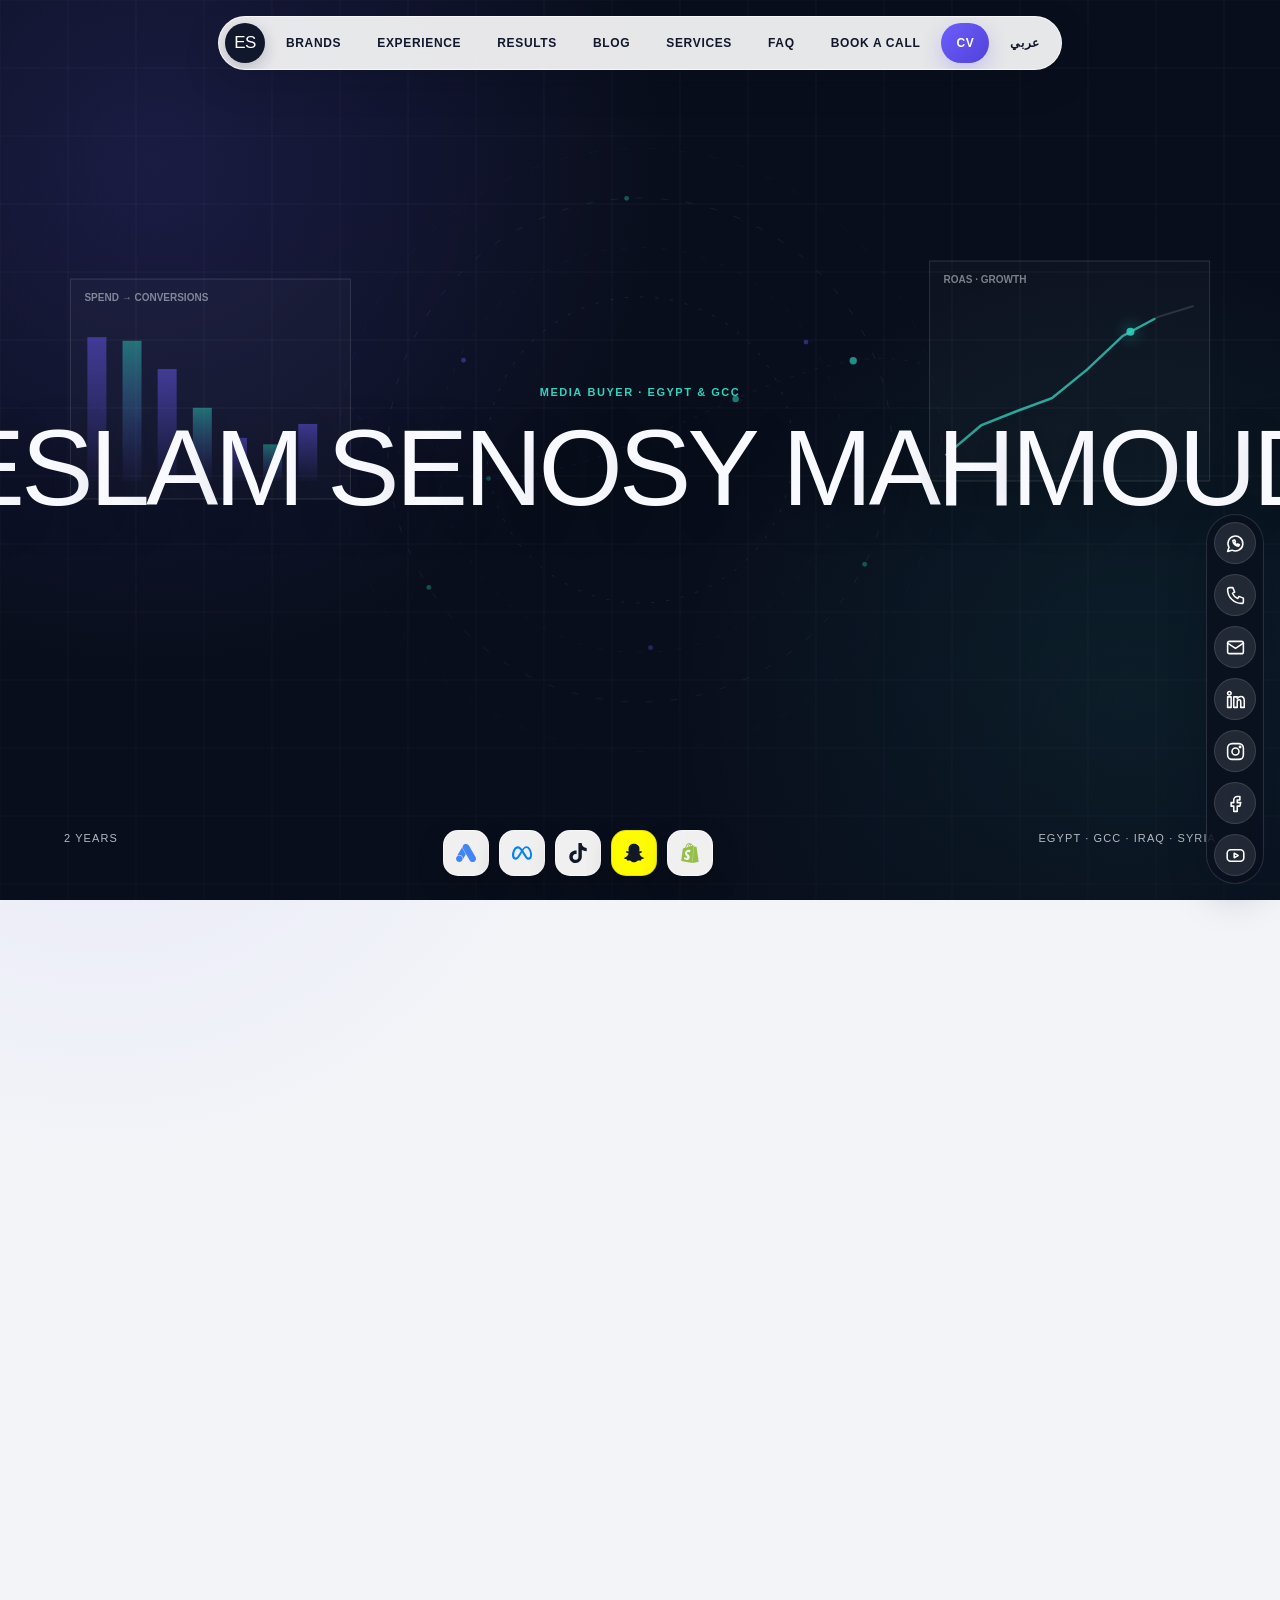
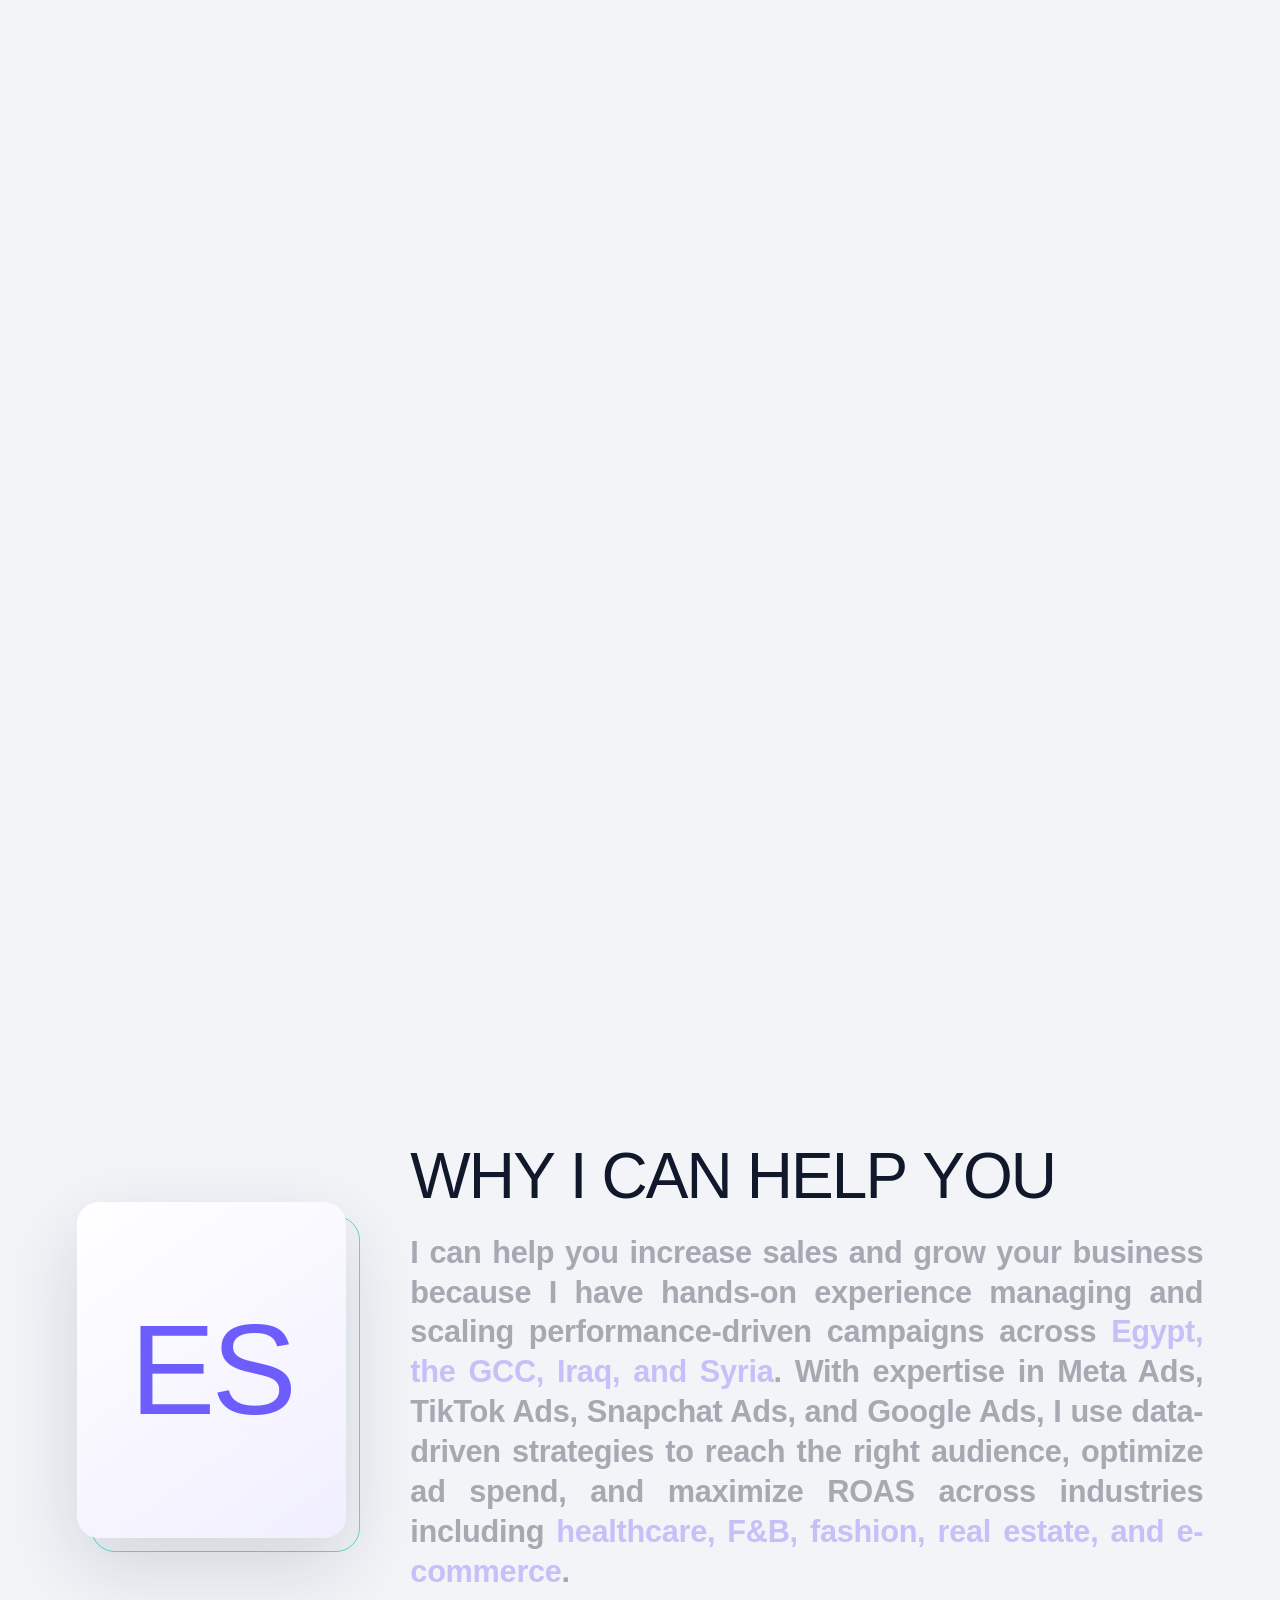
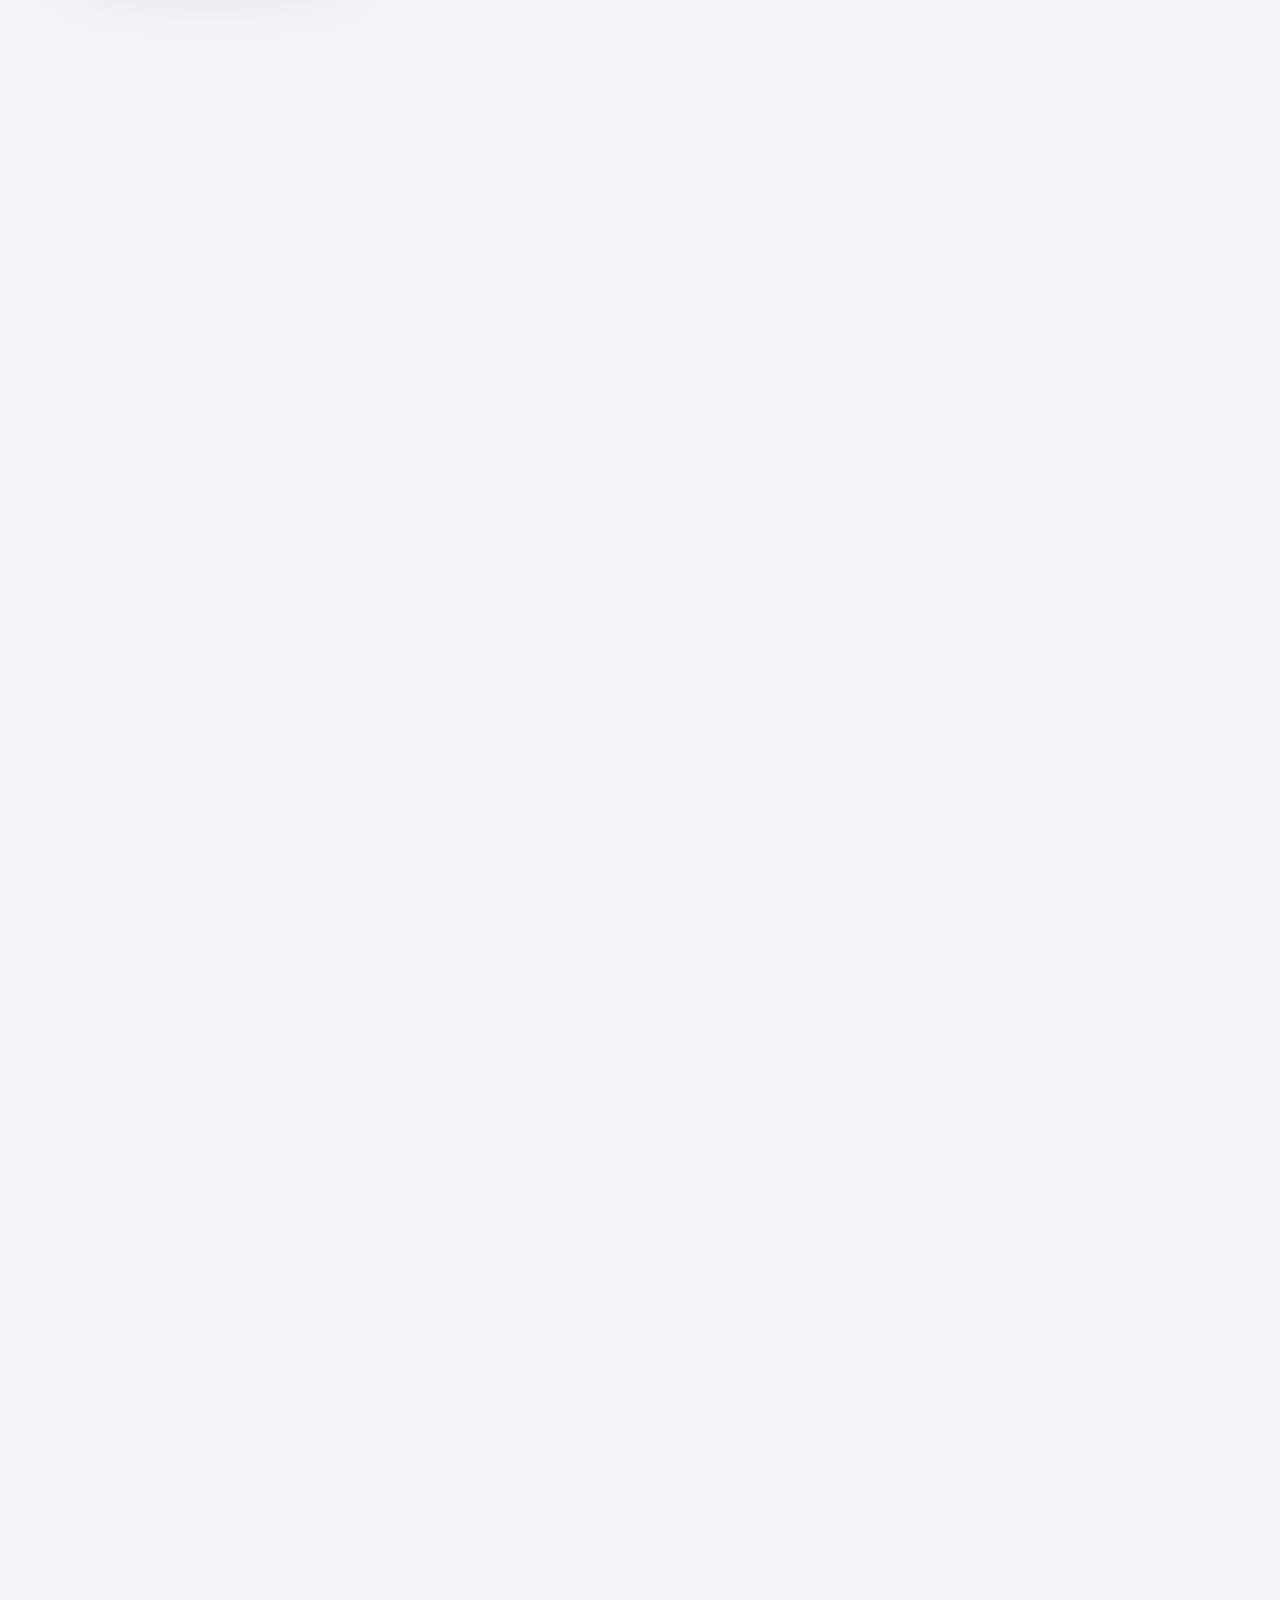
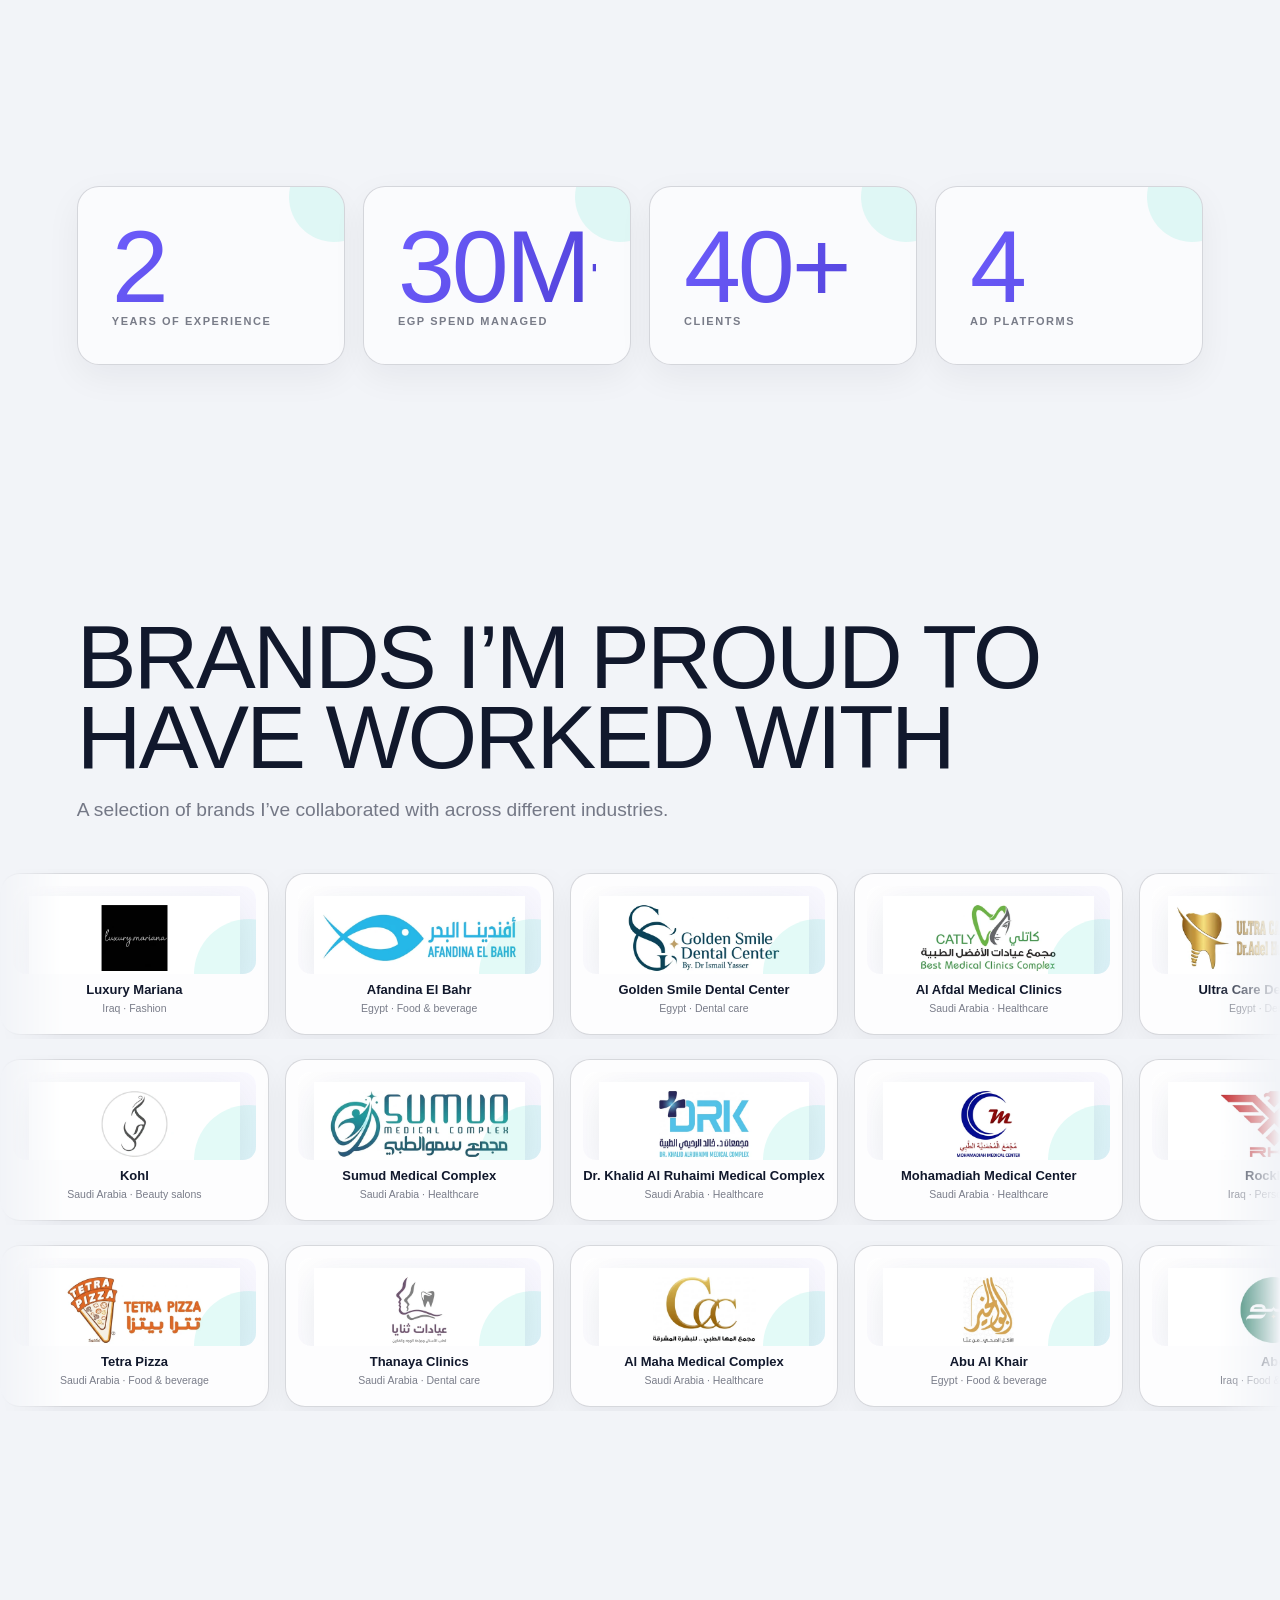
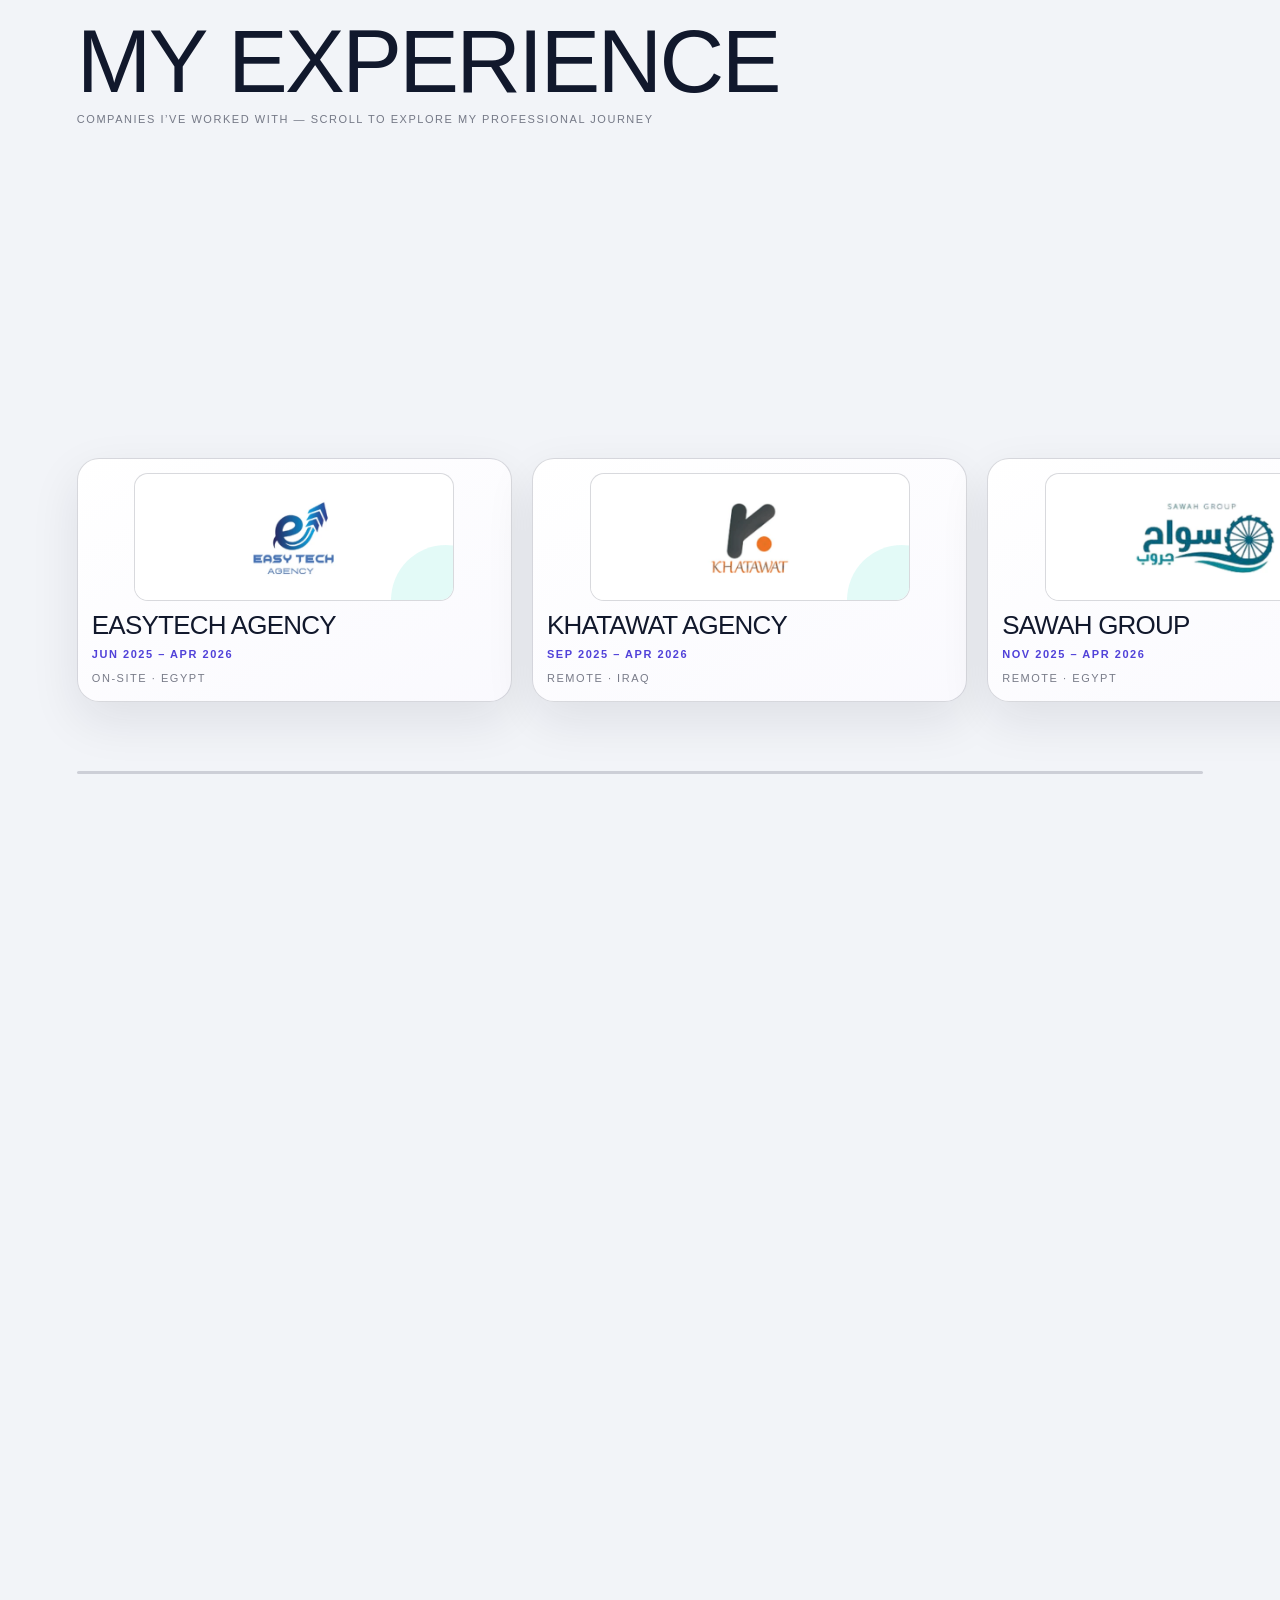
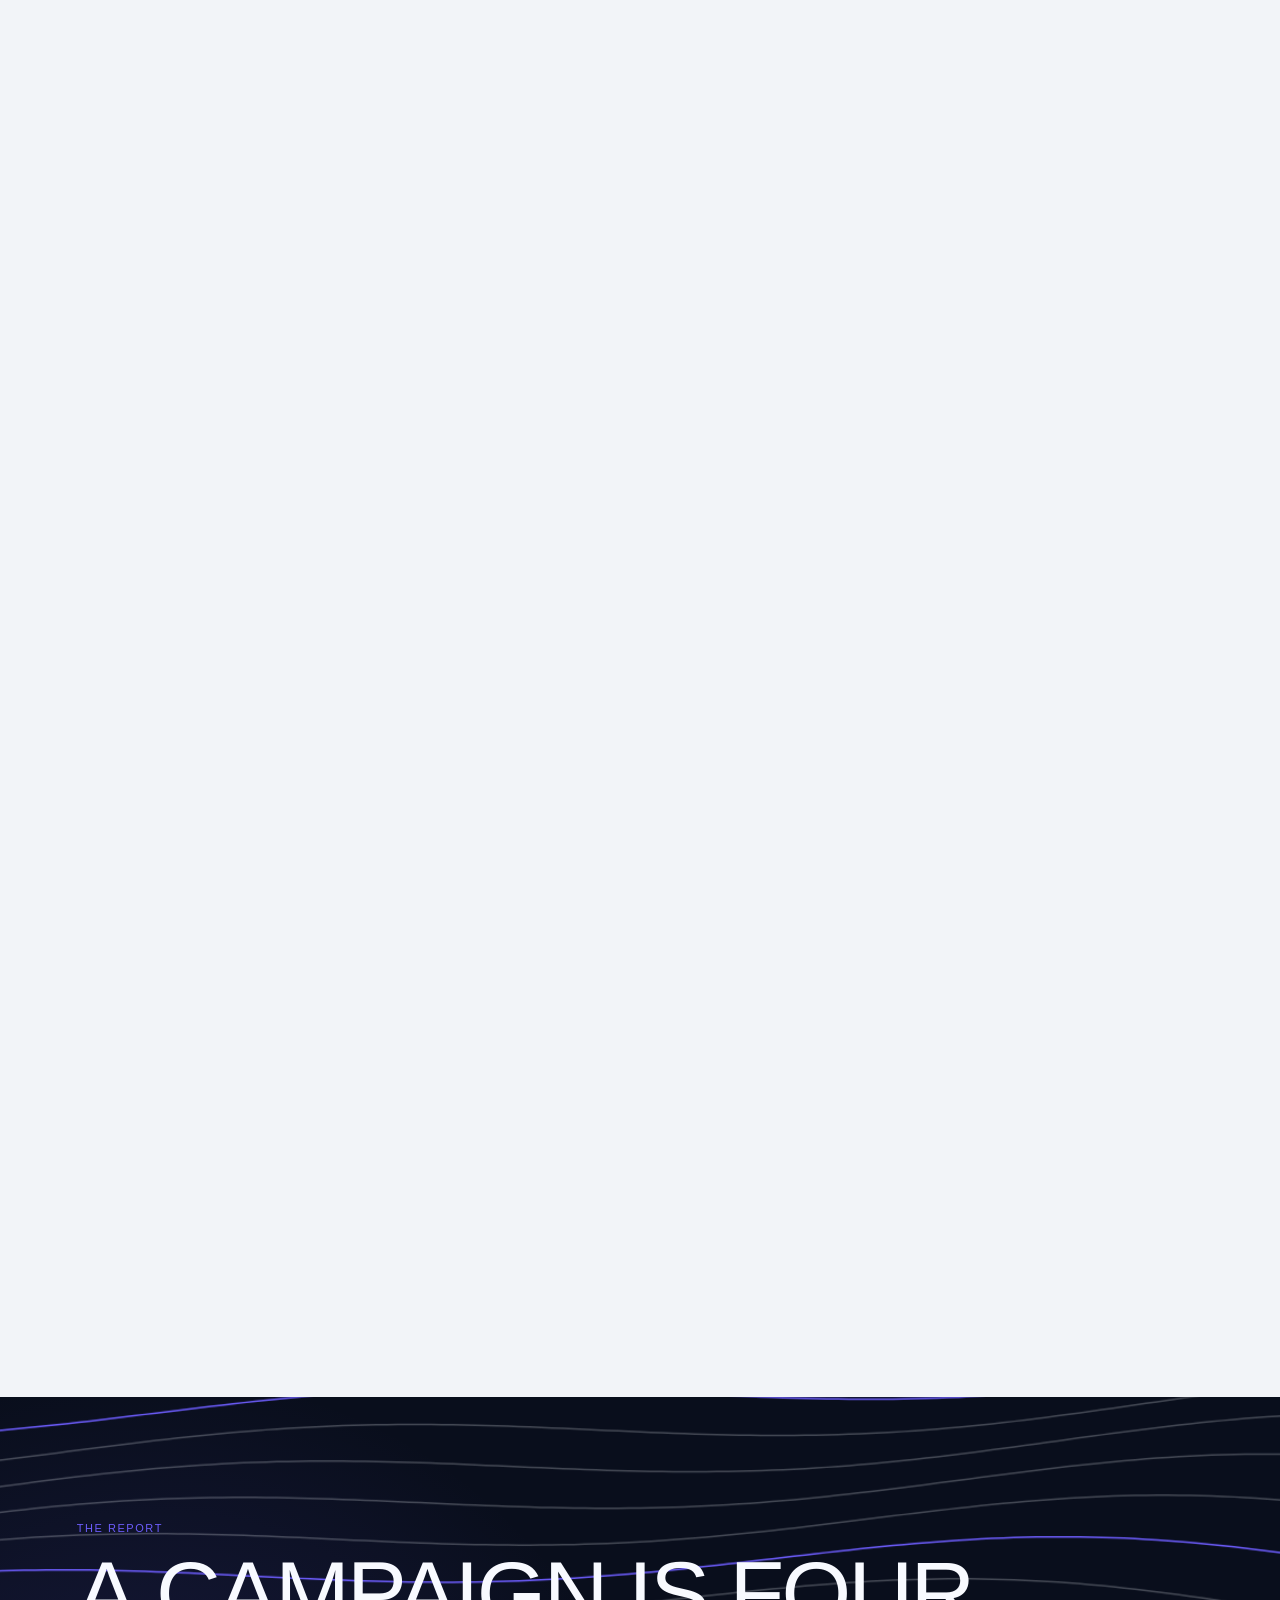
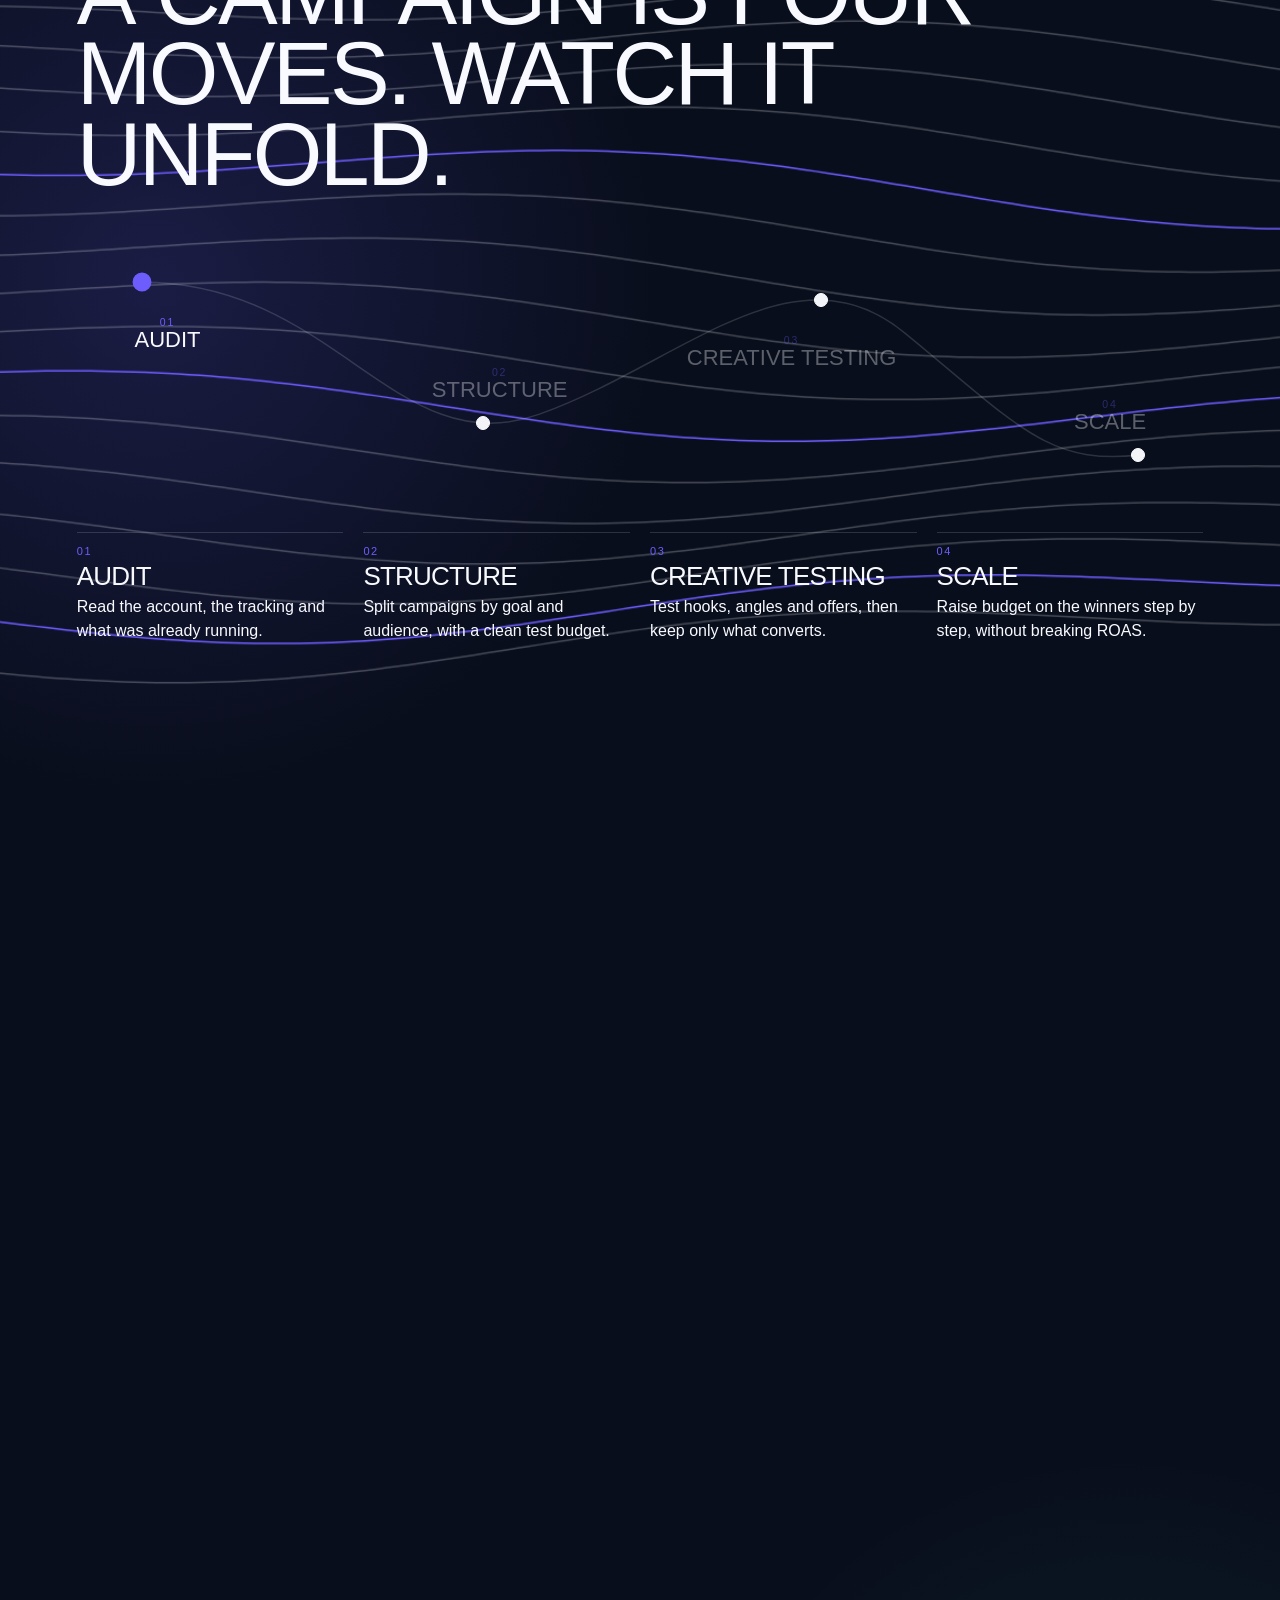
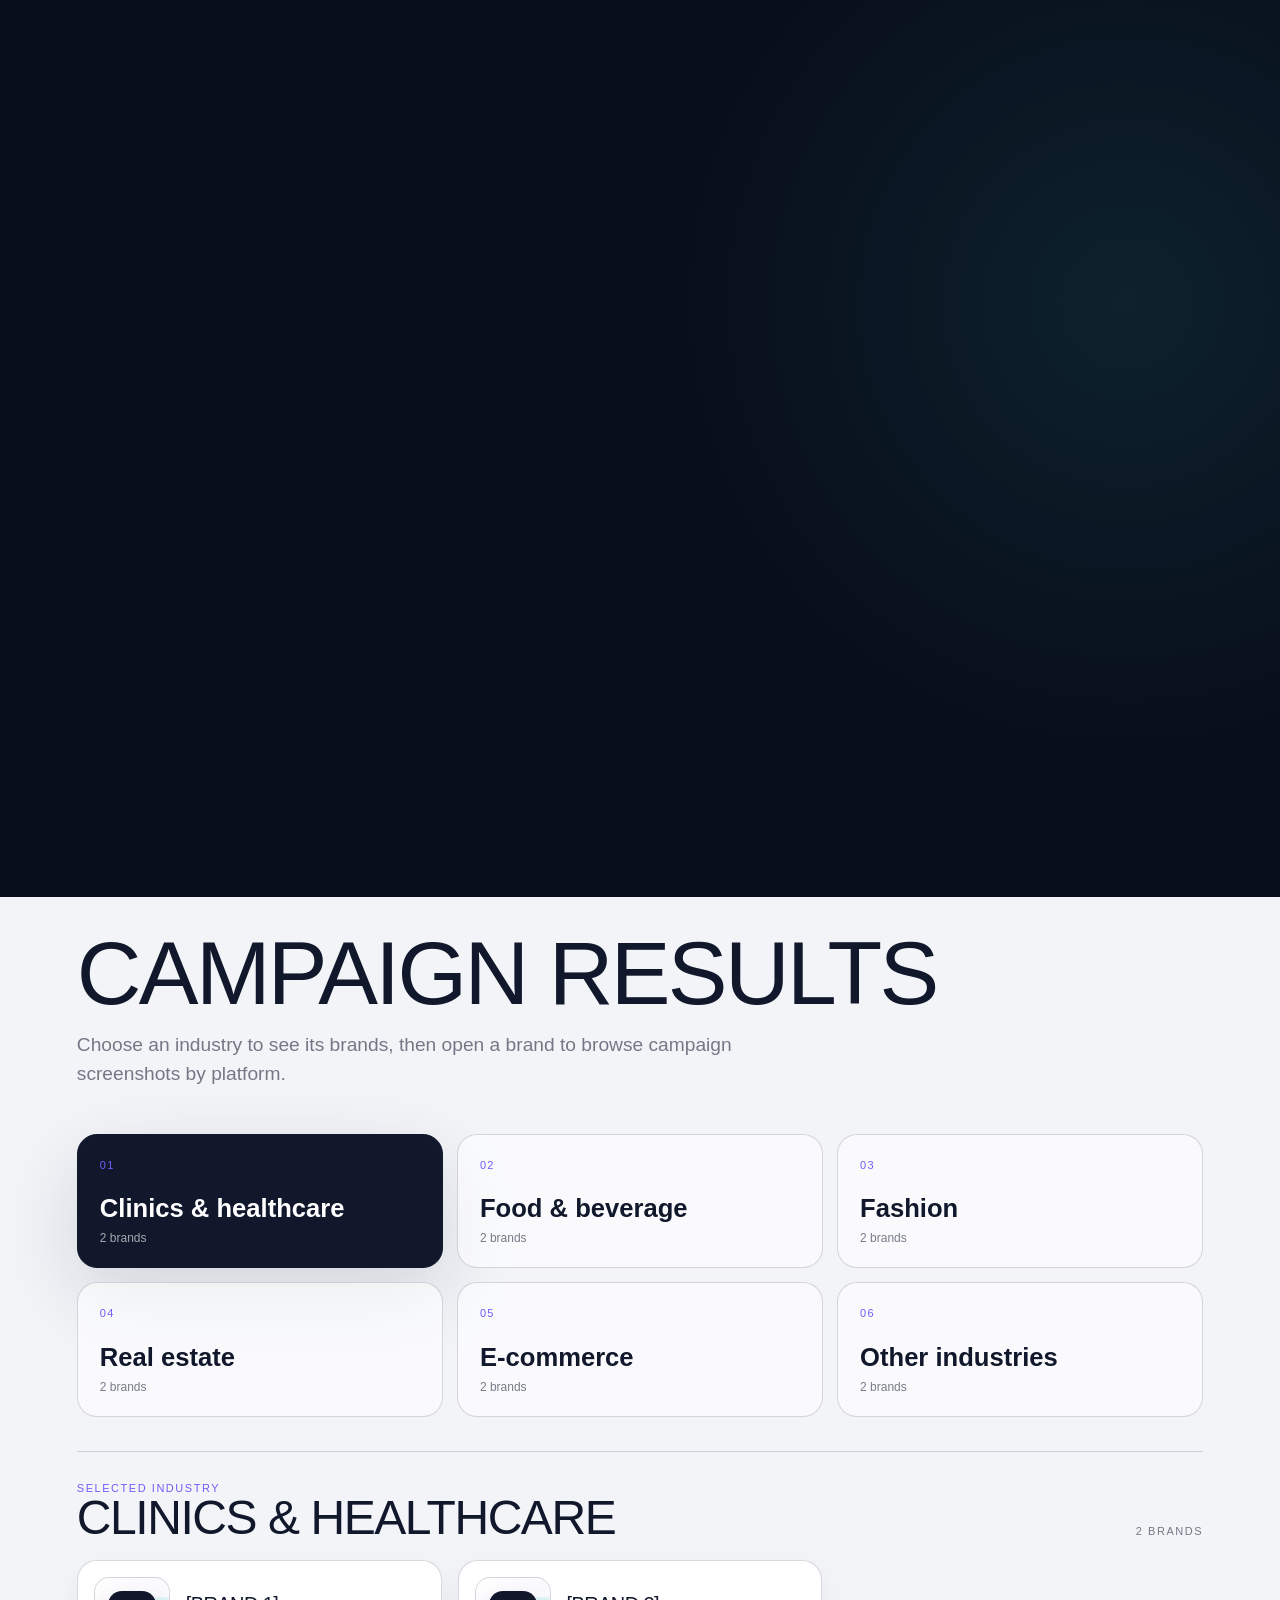
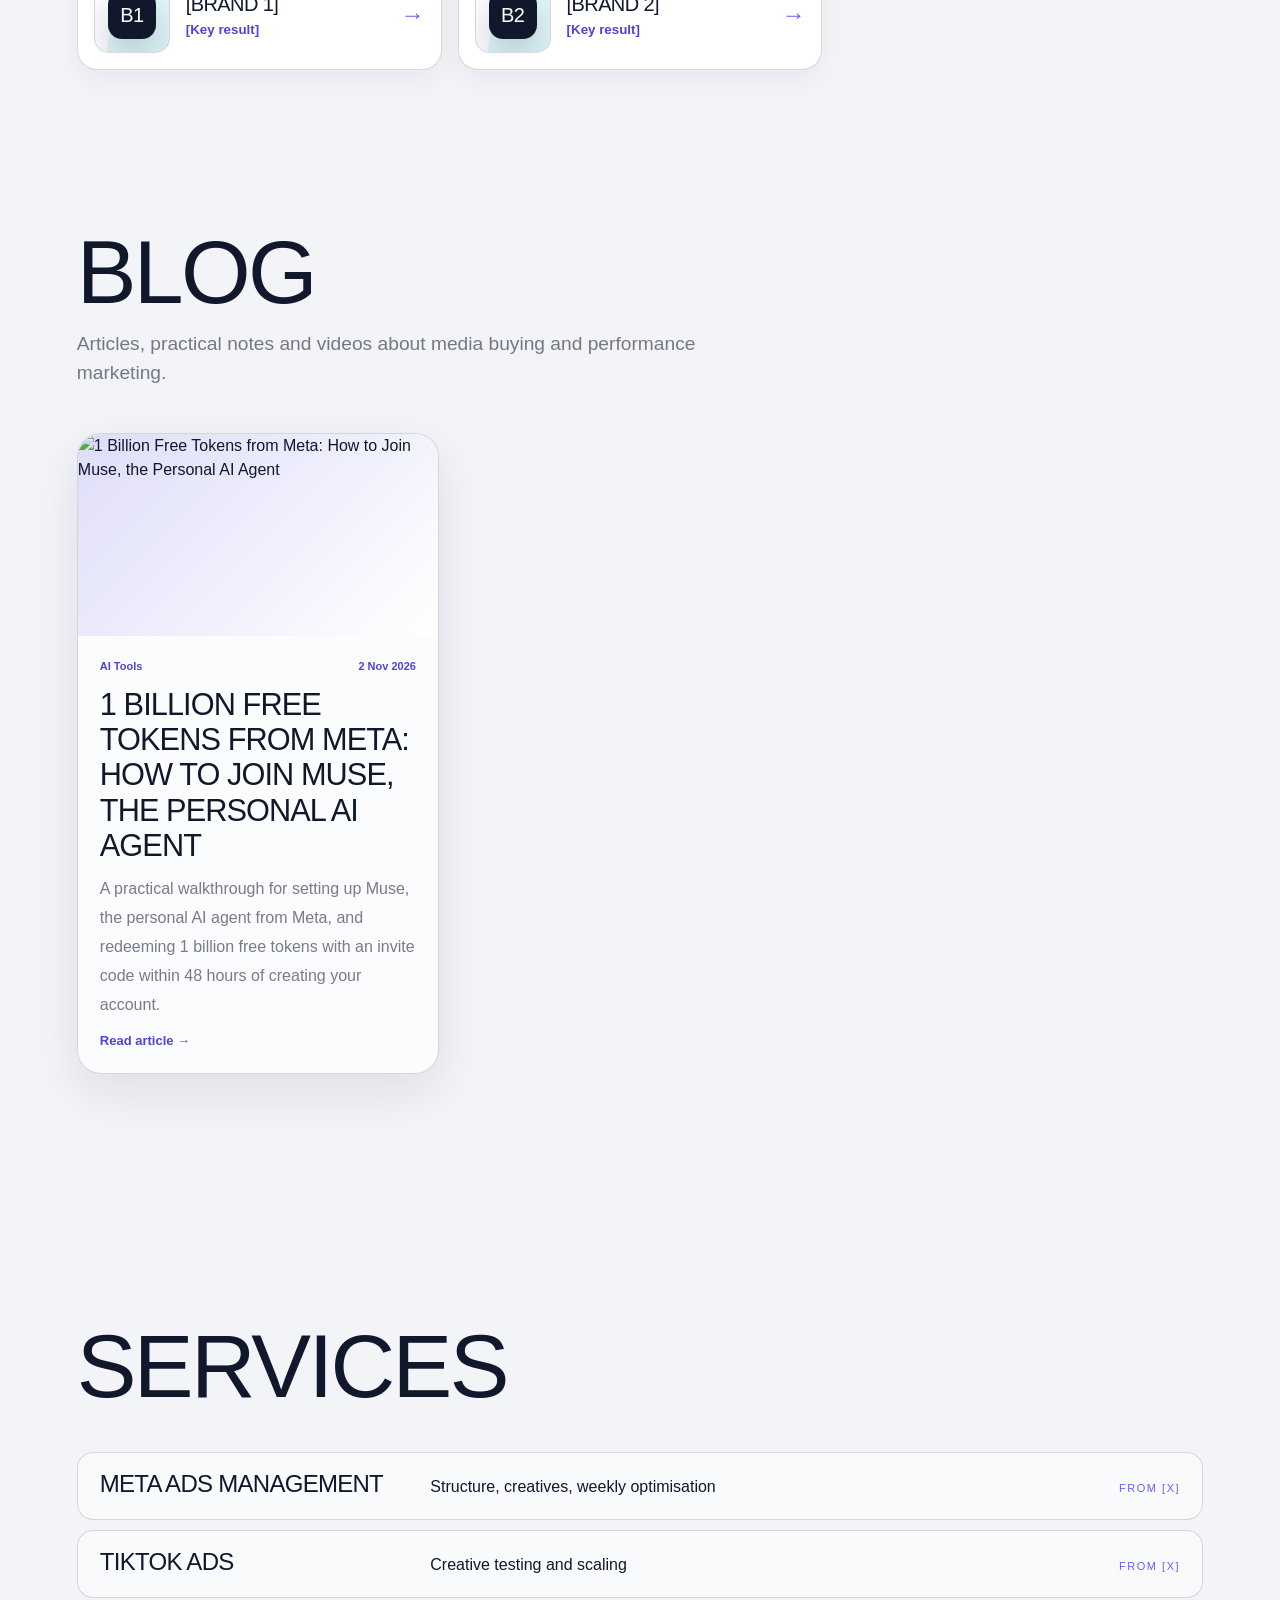
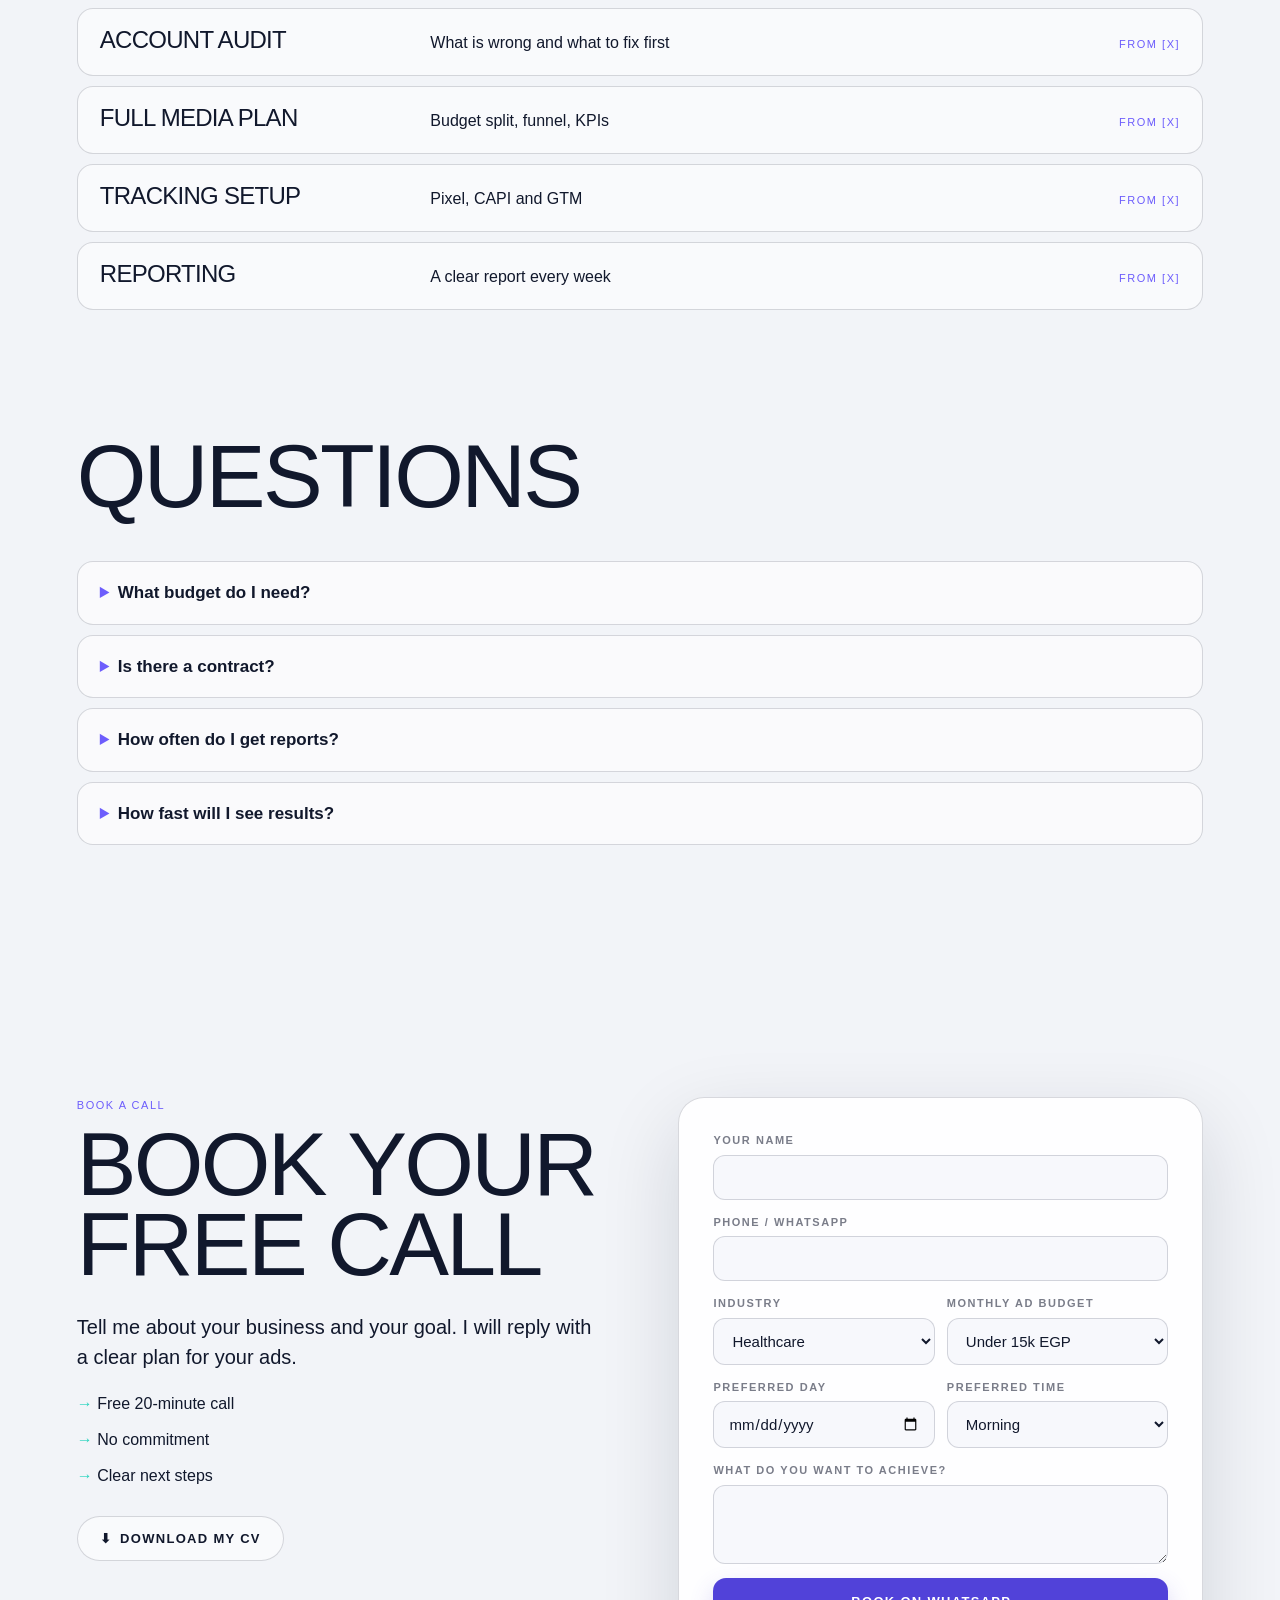
==== commit a2506703: "Add Google Tag Manager (GTM-KCCR9BSM)" ====
--- a/index.html
+++ b/index.html
@@ -1,5 +1,14 @@
 <!DOCTYPE html>
-<html lang="en" dir="ltr" style="--cream: #f2f4f8; --ink: #11182c; --red: #6d5dfc; --red2: #5142d9; --paper: #ffffff; --loam: #090e1c; --on: #11182c; --fg: #f8faff; --accent2: #2dd4bf; --hl: rgba(17,24,44,.16); --hl2: rgba(17,24,44,.08); --mut: rgba(17,24,44,.56); --hty: -49.6953541507997px; --hts: 0.8564356435643564; --hta: 0.3097867479055597; --mw: 0%; --ms: 1; --rx: 0px; --rm: 0; --sy2: -4%; --ss2: 1.1; scroll-behavior: smooth;"><head><meta http-equiv="Content-Type" content="text/html; charset=UTF-8">
+<html lang="en" dir="ltr" style="--cream: #f2f4f8; --ink: #11182c; --red: #6d5dfc; --red2: #5142d9; --paper: #ffffff; --loam: #090e1c; --on: #11182c; --fg: #f8faff; --accent2: #2dd4bf; --hl: rgba(17,24,44,.16); --hl2: rgba(17,24,44,.08); --mut: rgba(17,24,44,.56); --hty: -49.6953541507997px; --hts: 0.8564356435643564; --hta: 0.3097867479055597; --mw: 0%; --ms: 1; --rx: 0px; --rm: 0; --sy2: -4%; --ss2: 1.1; scroll-behavior: smooth;"><head>
+<!-- Google Tag Manager -->
+<script async src="https://www.googletagmanager.com/gtm.js?id=GTM-KCCR9BSM"></script>
+<script>
+  window.dataLayer = window.dataLayer || [];
+  function gtag(){dataLayer.push(arguments);}
+  gtag('js', new Date());
+</script>
+<!-- End Google Tag Manager -->
+<meta http-equiv="Content-Type" content="text/html; charset=UTF-8">
 
 <meta name="viewport" content="width=device-width, initial-scale=1, viewport-fit=cover">
 <title>Eslam Senosy Mahmoud | Media Buyer</title>
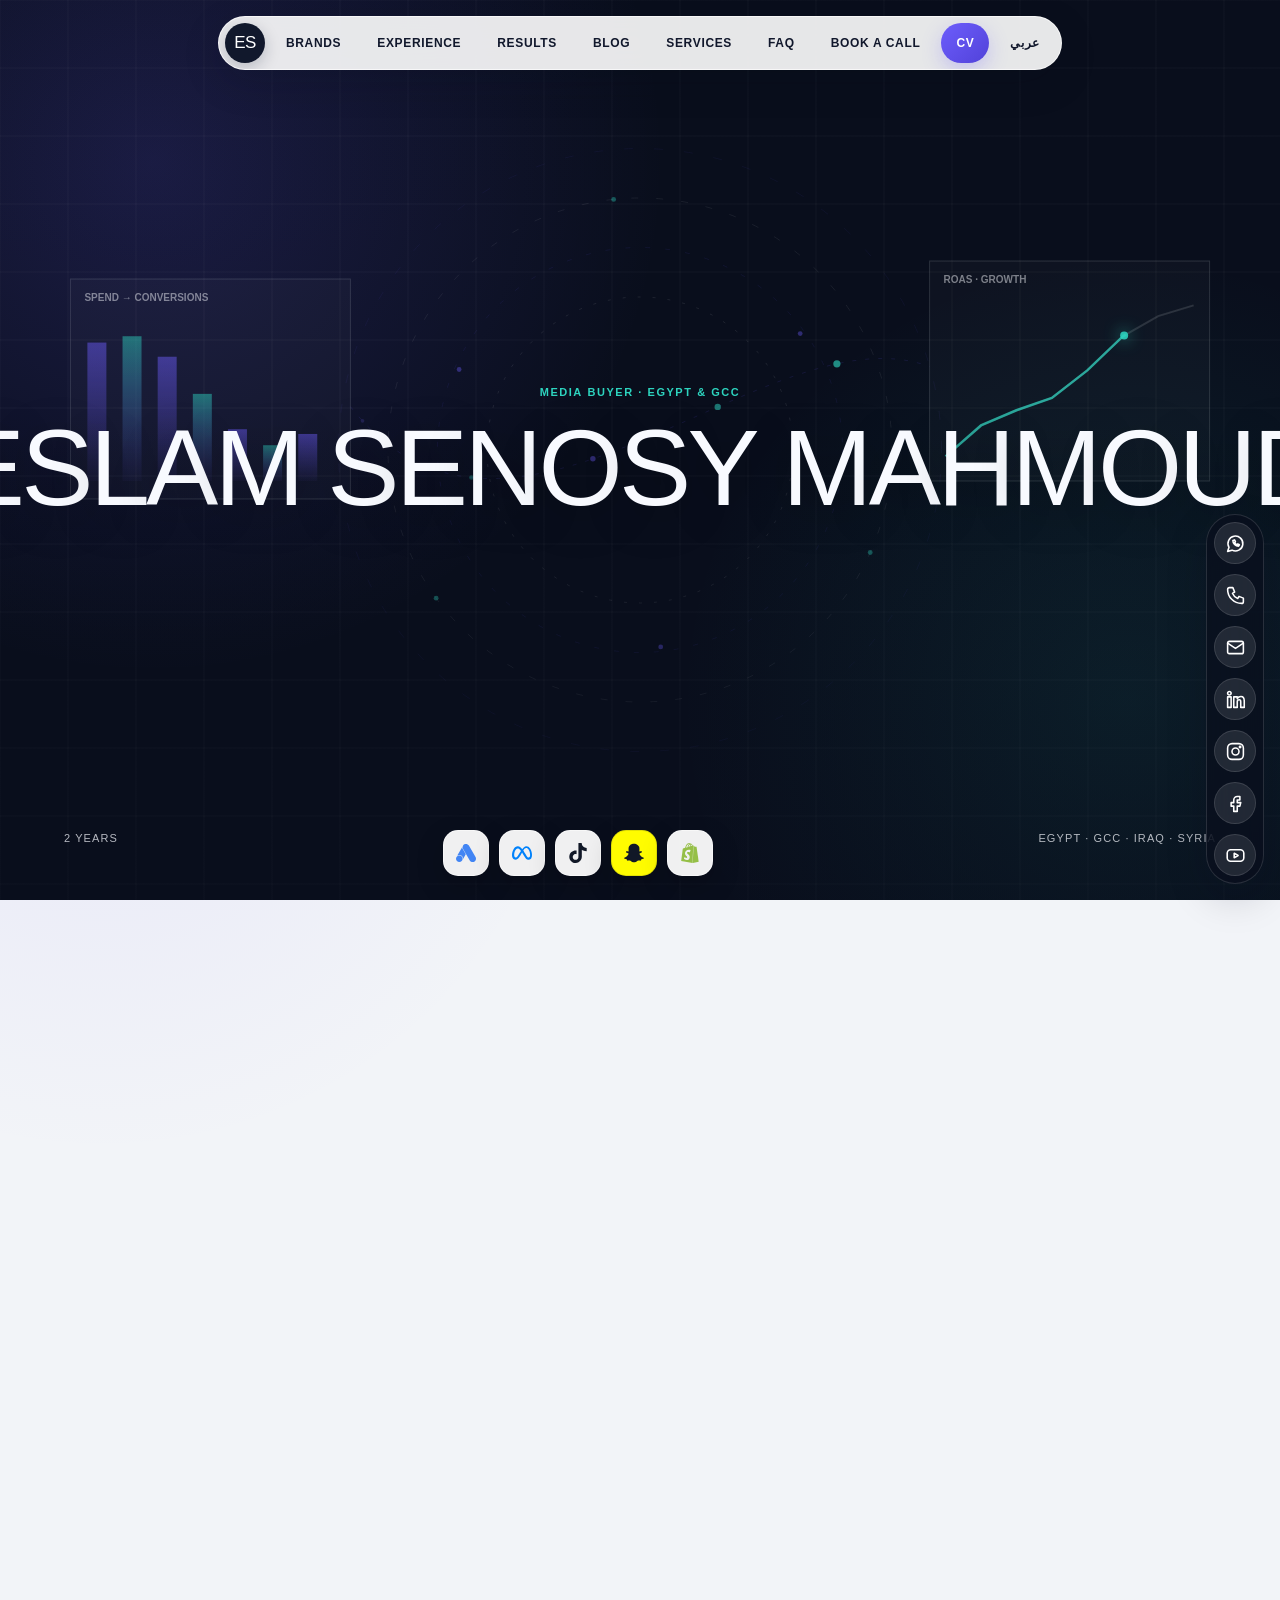
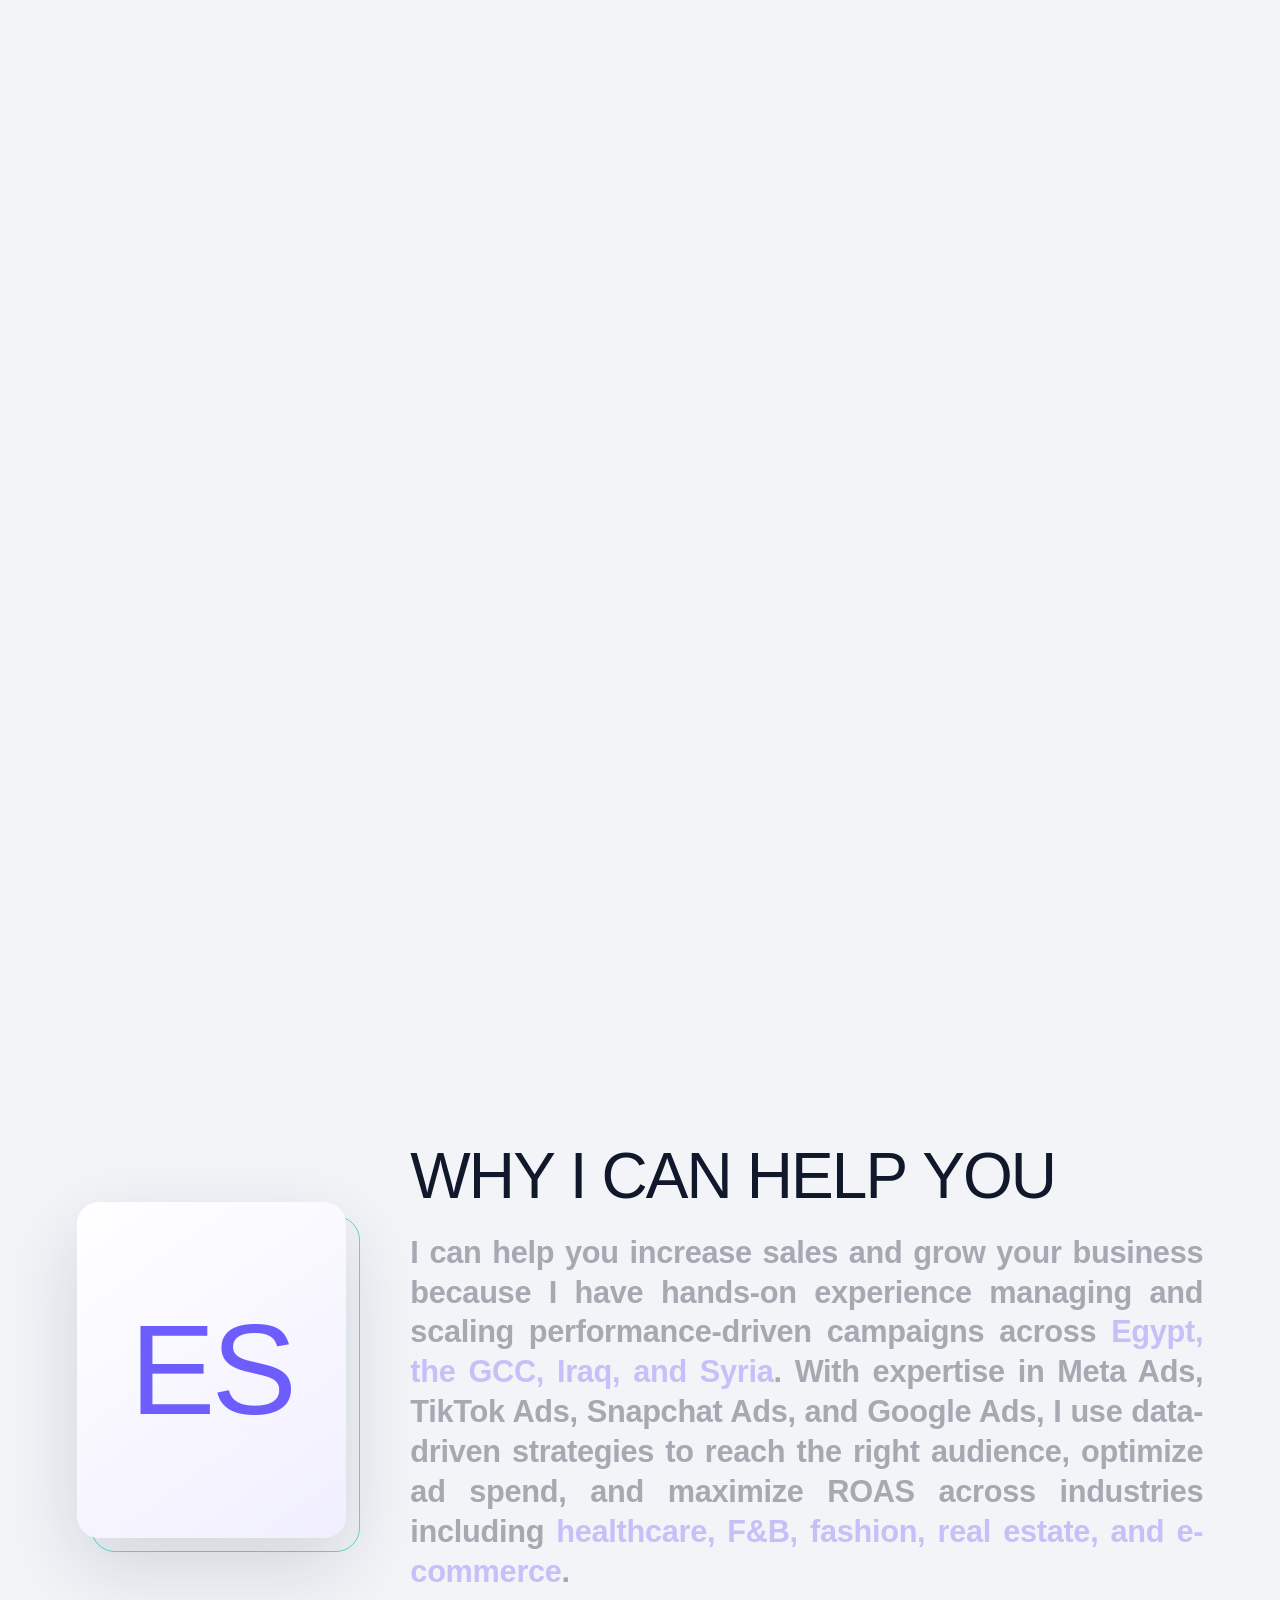
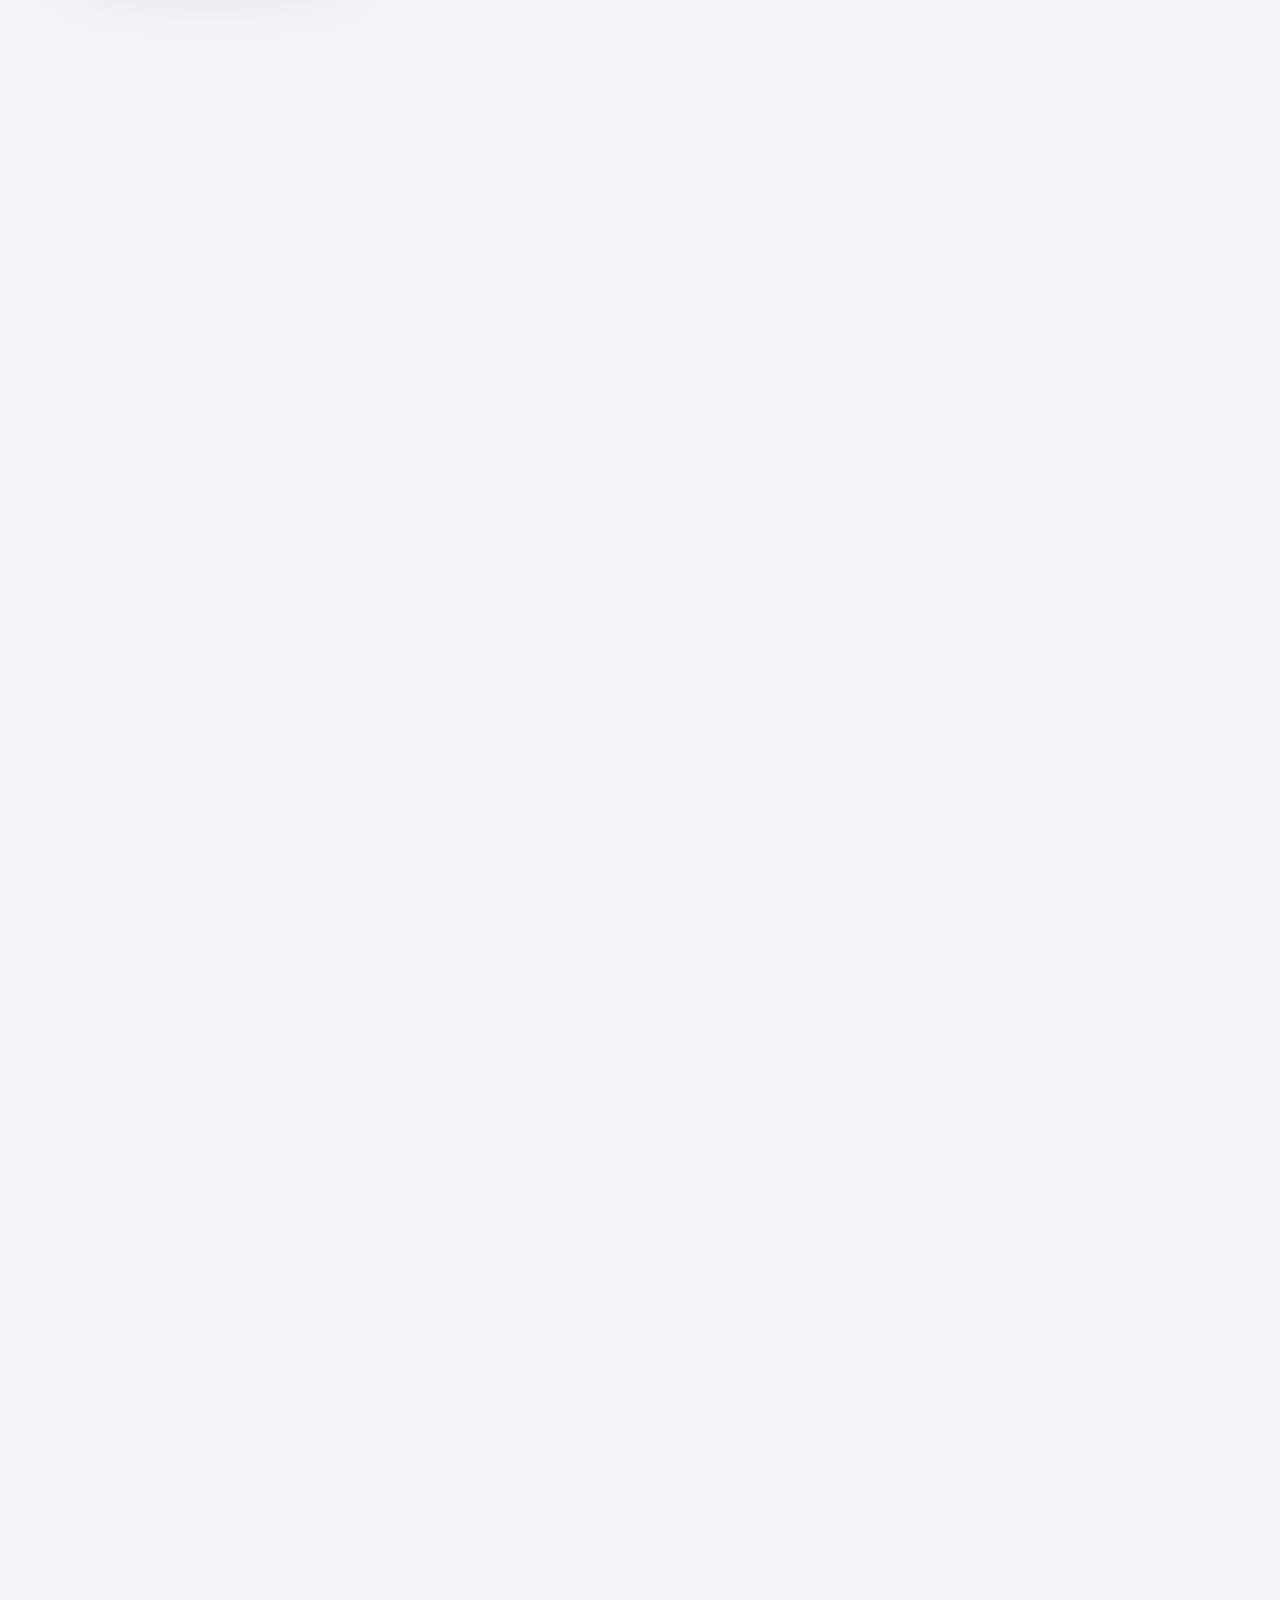
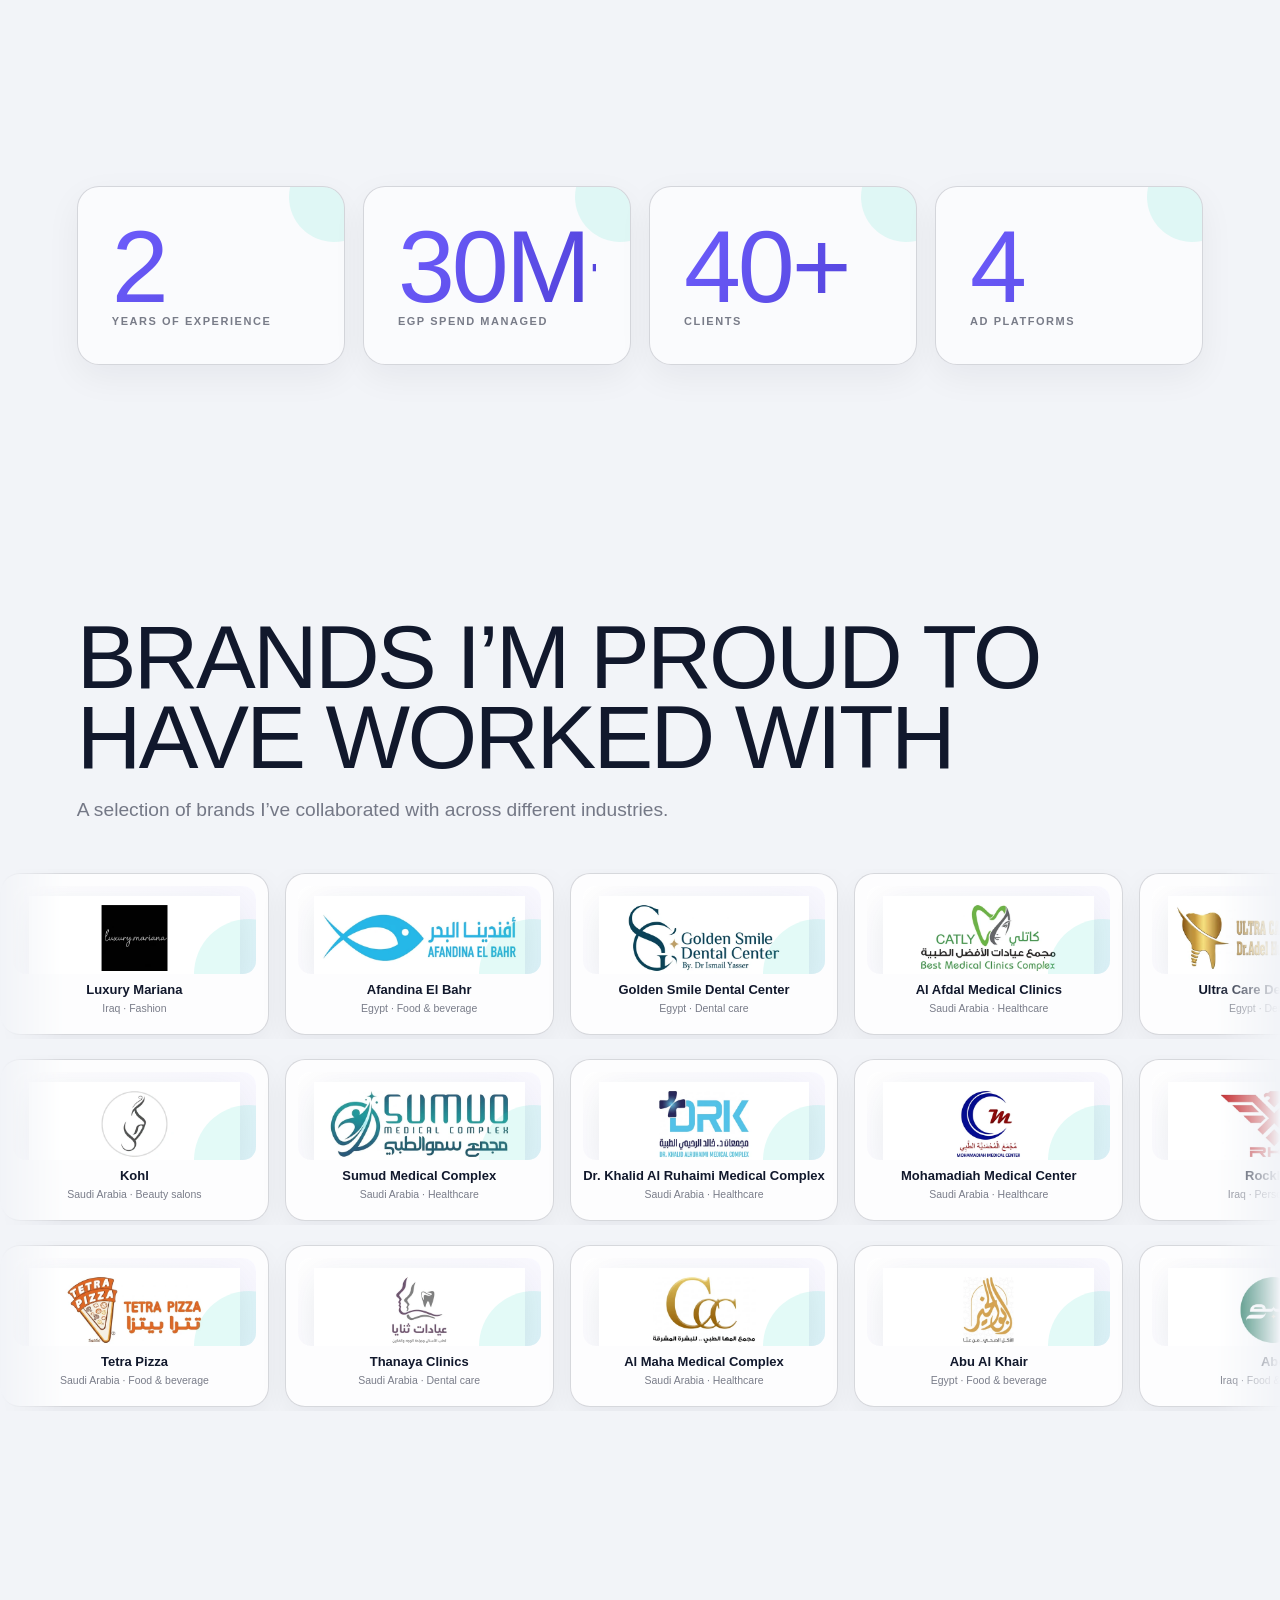
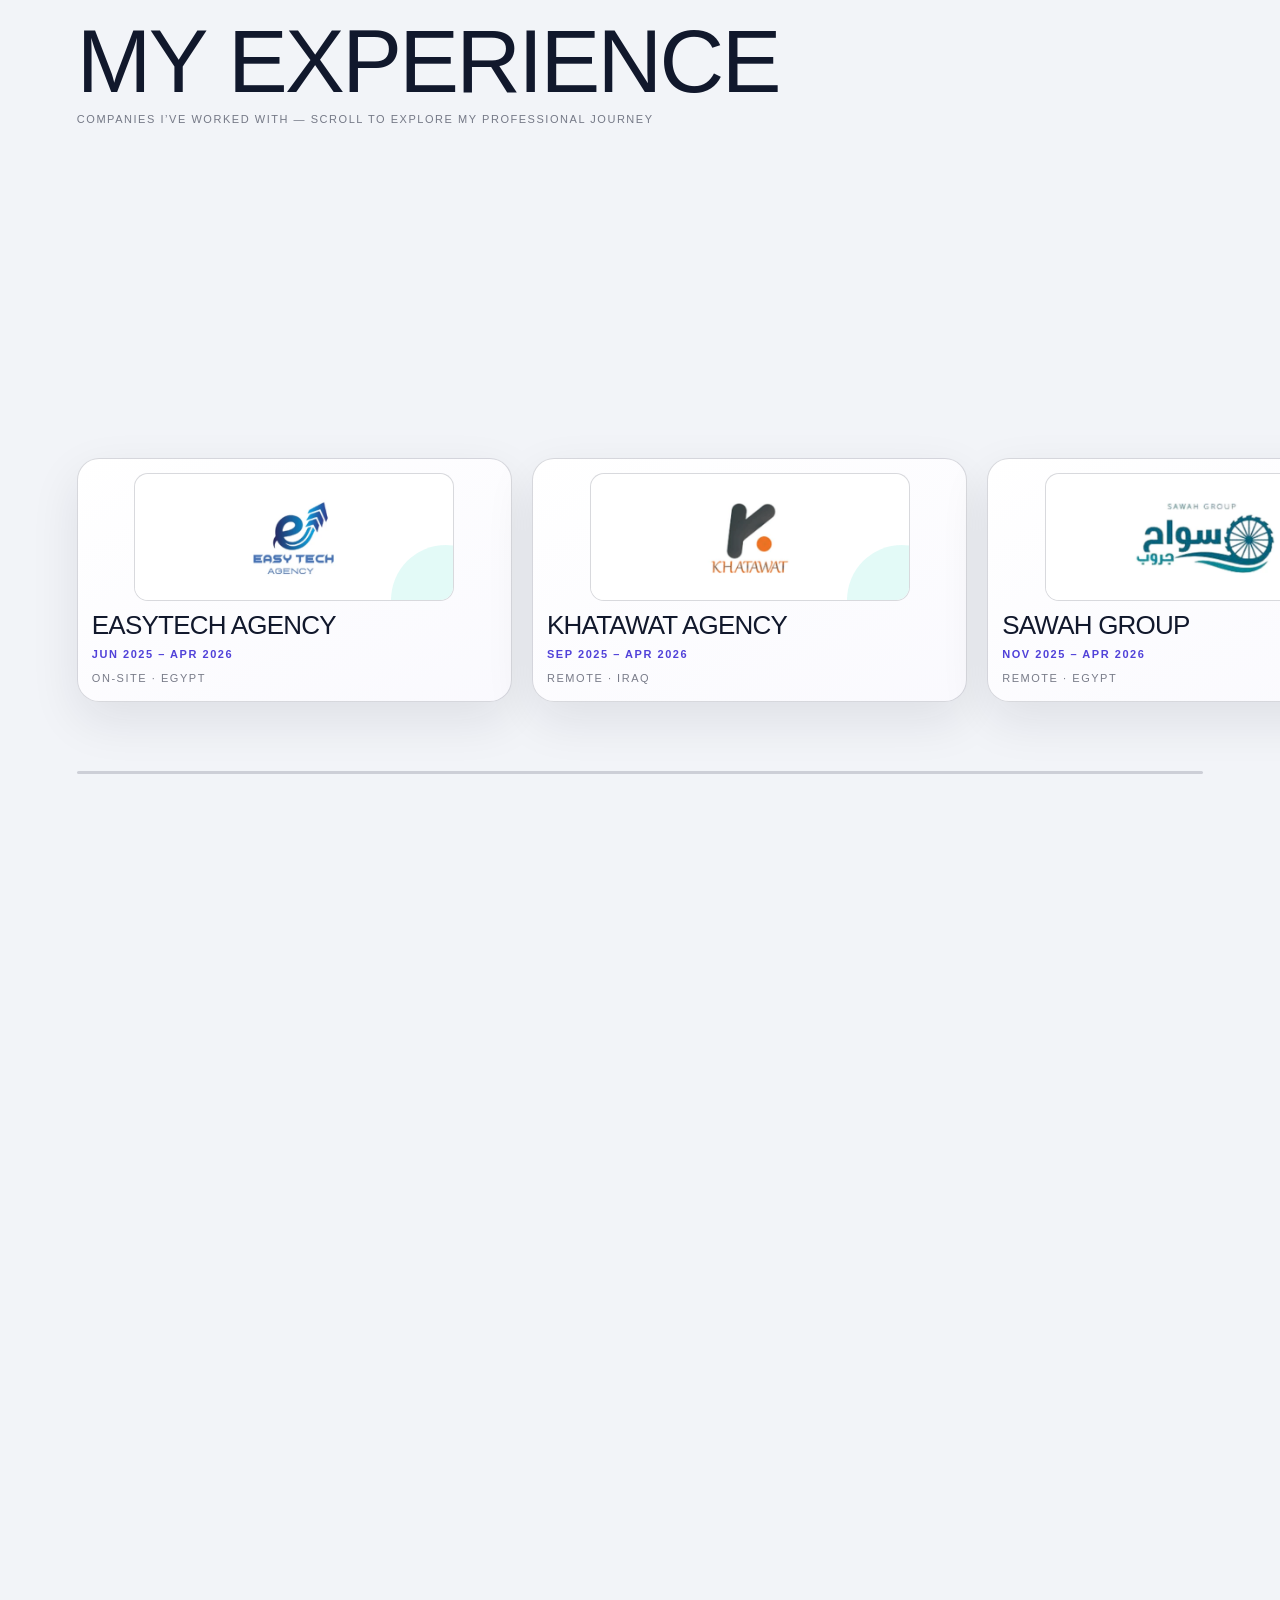
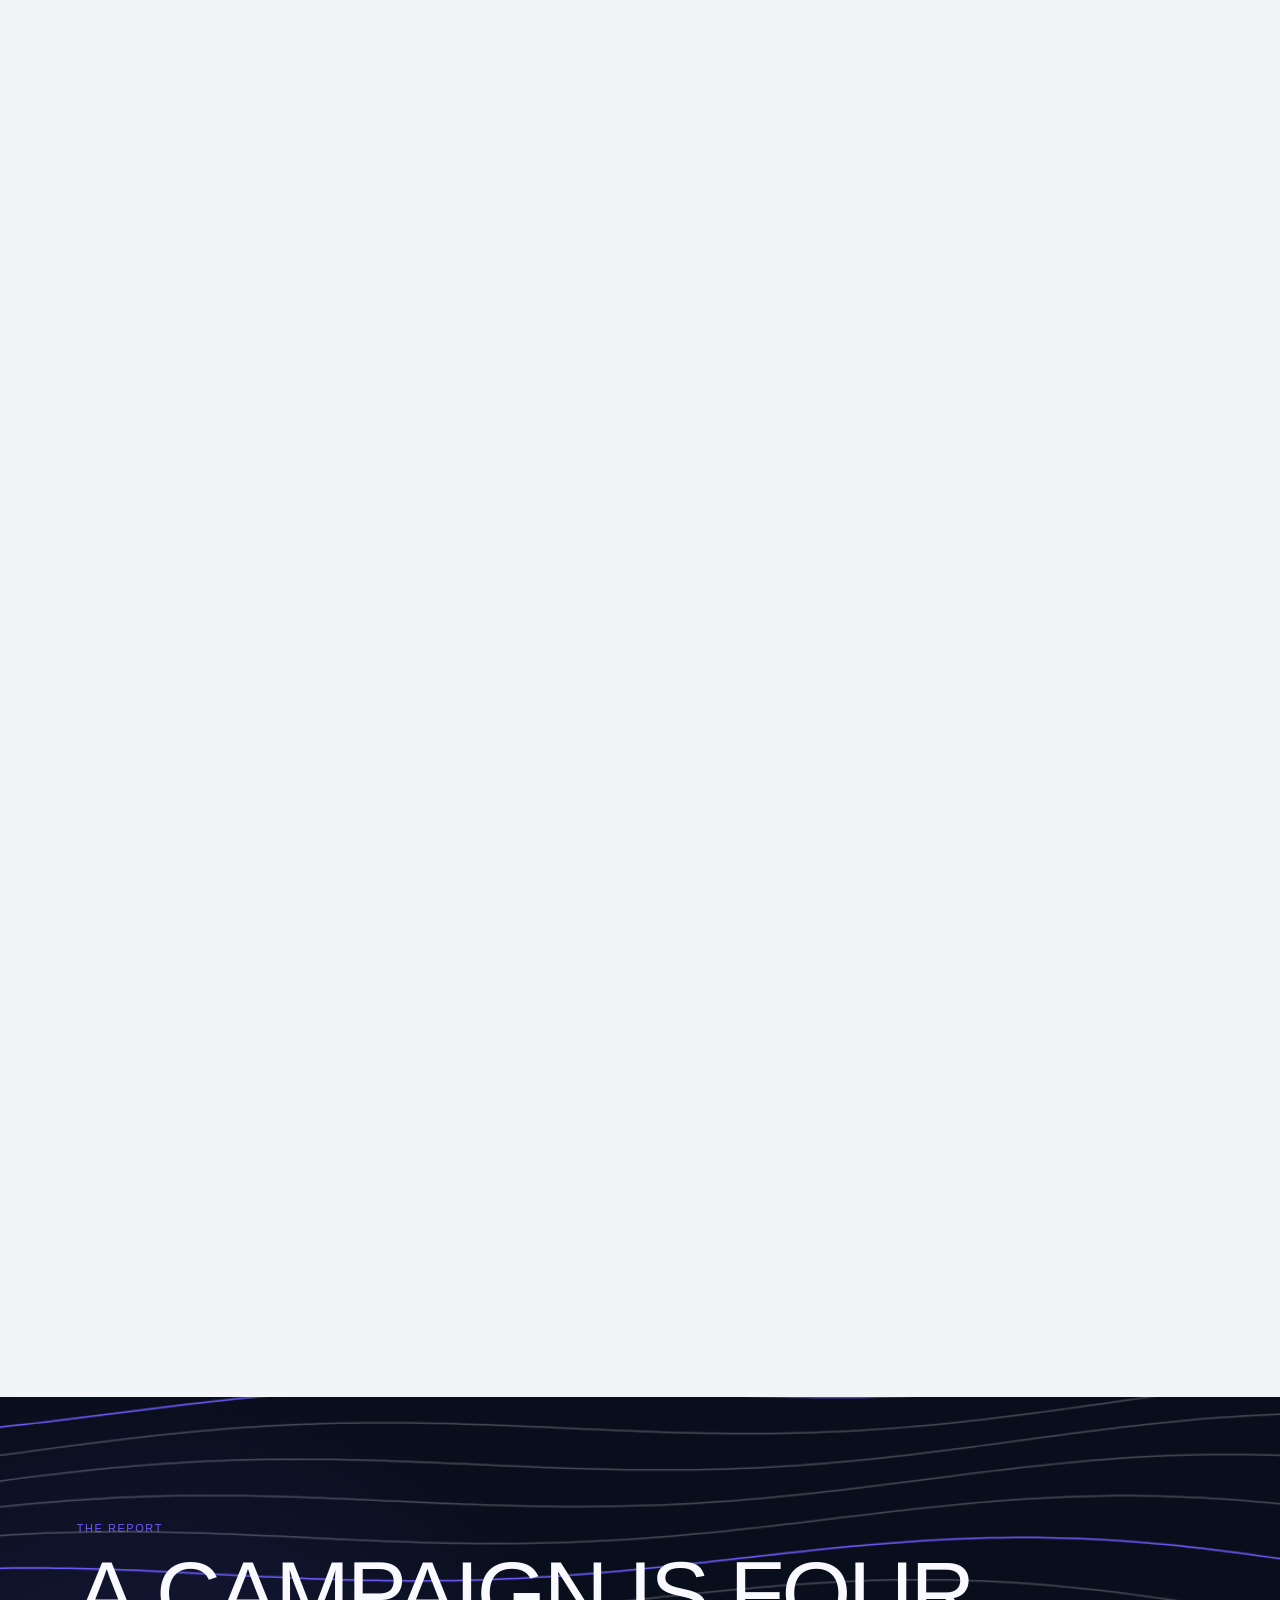
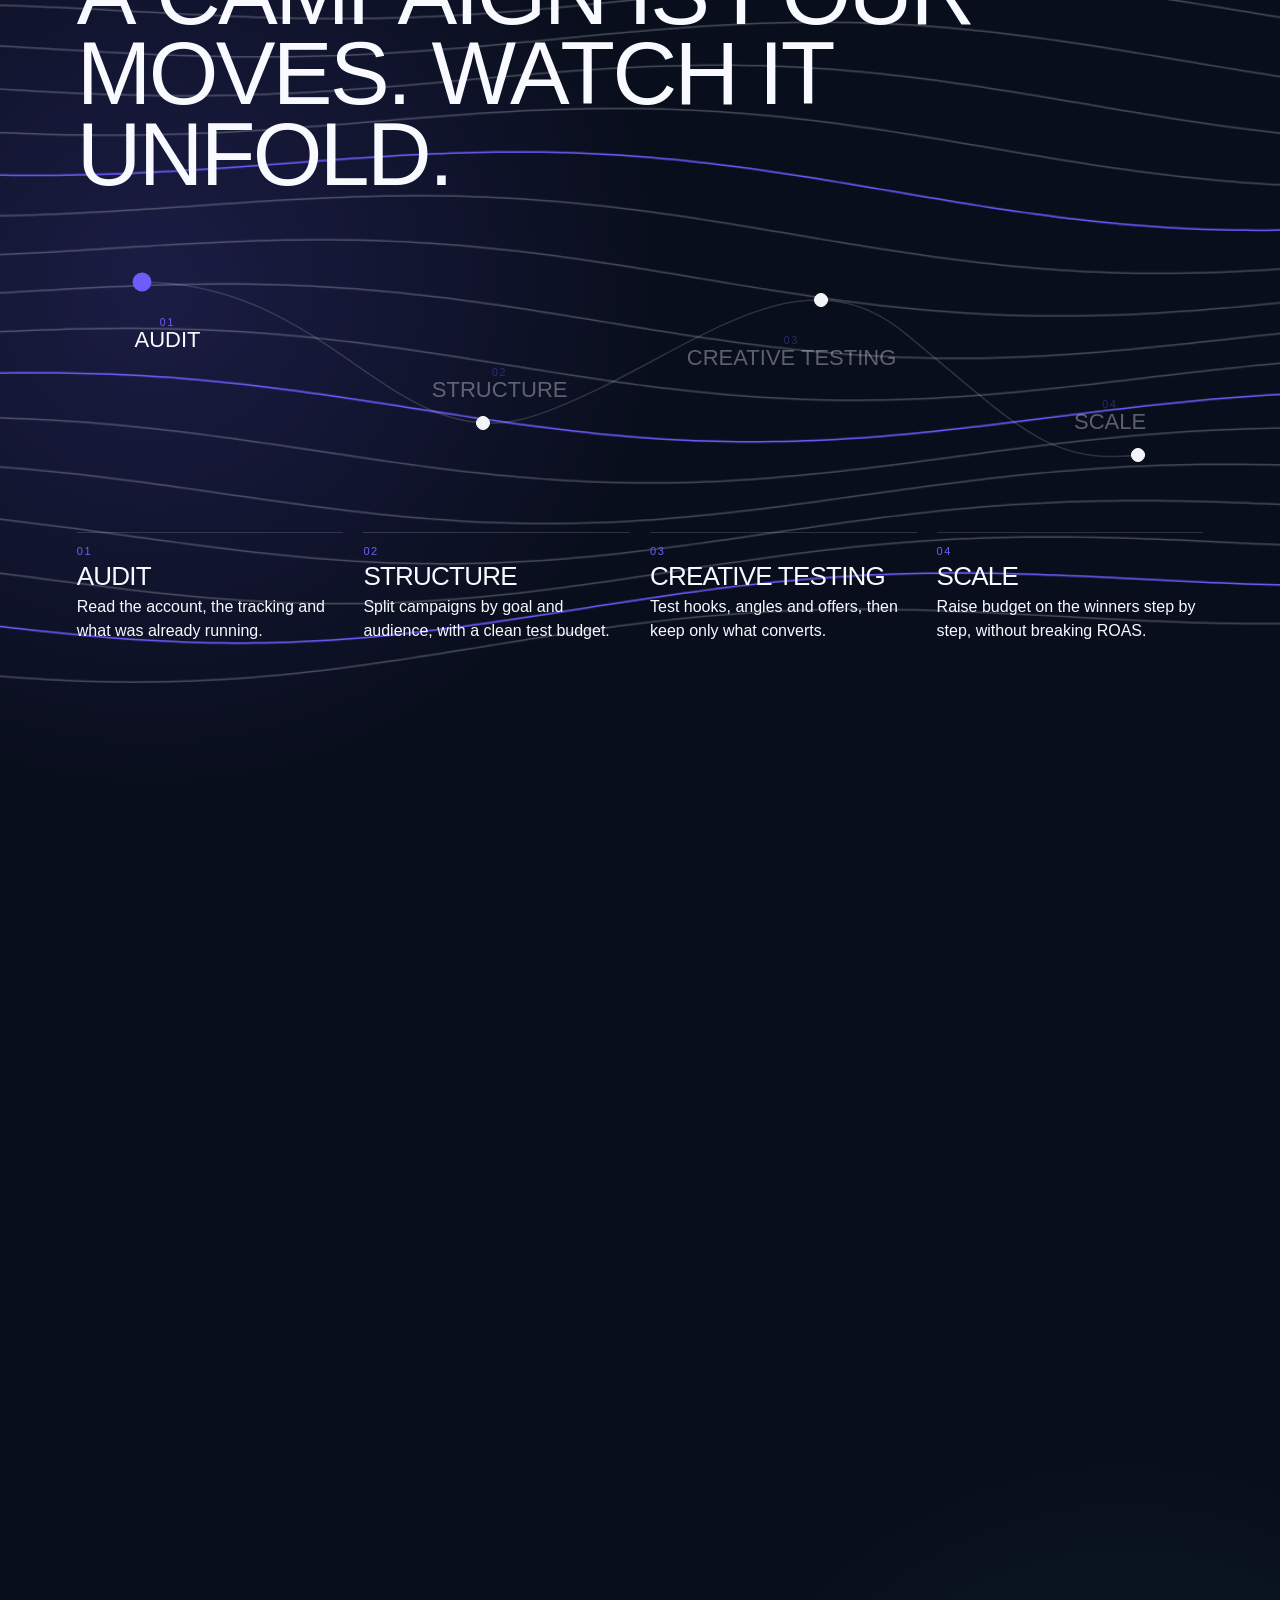
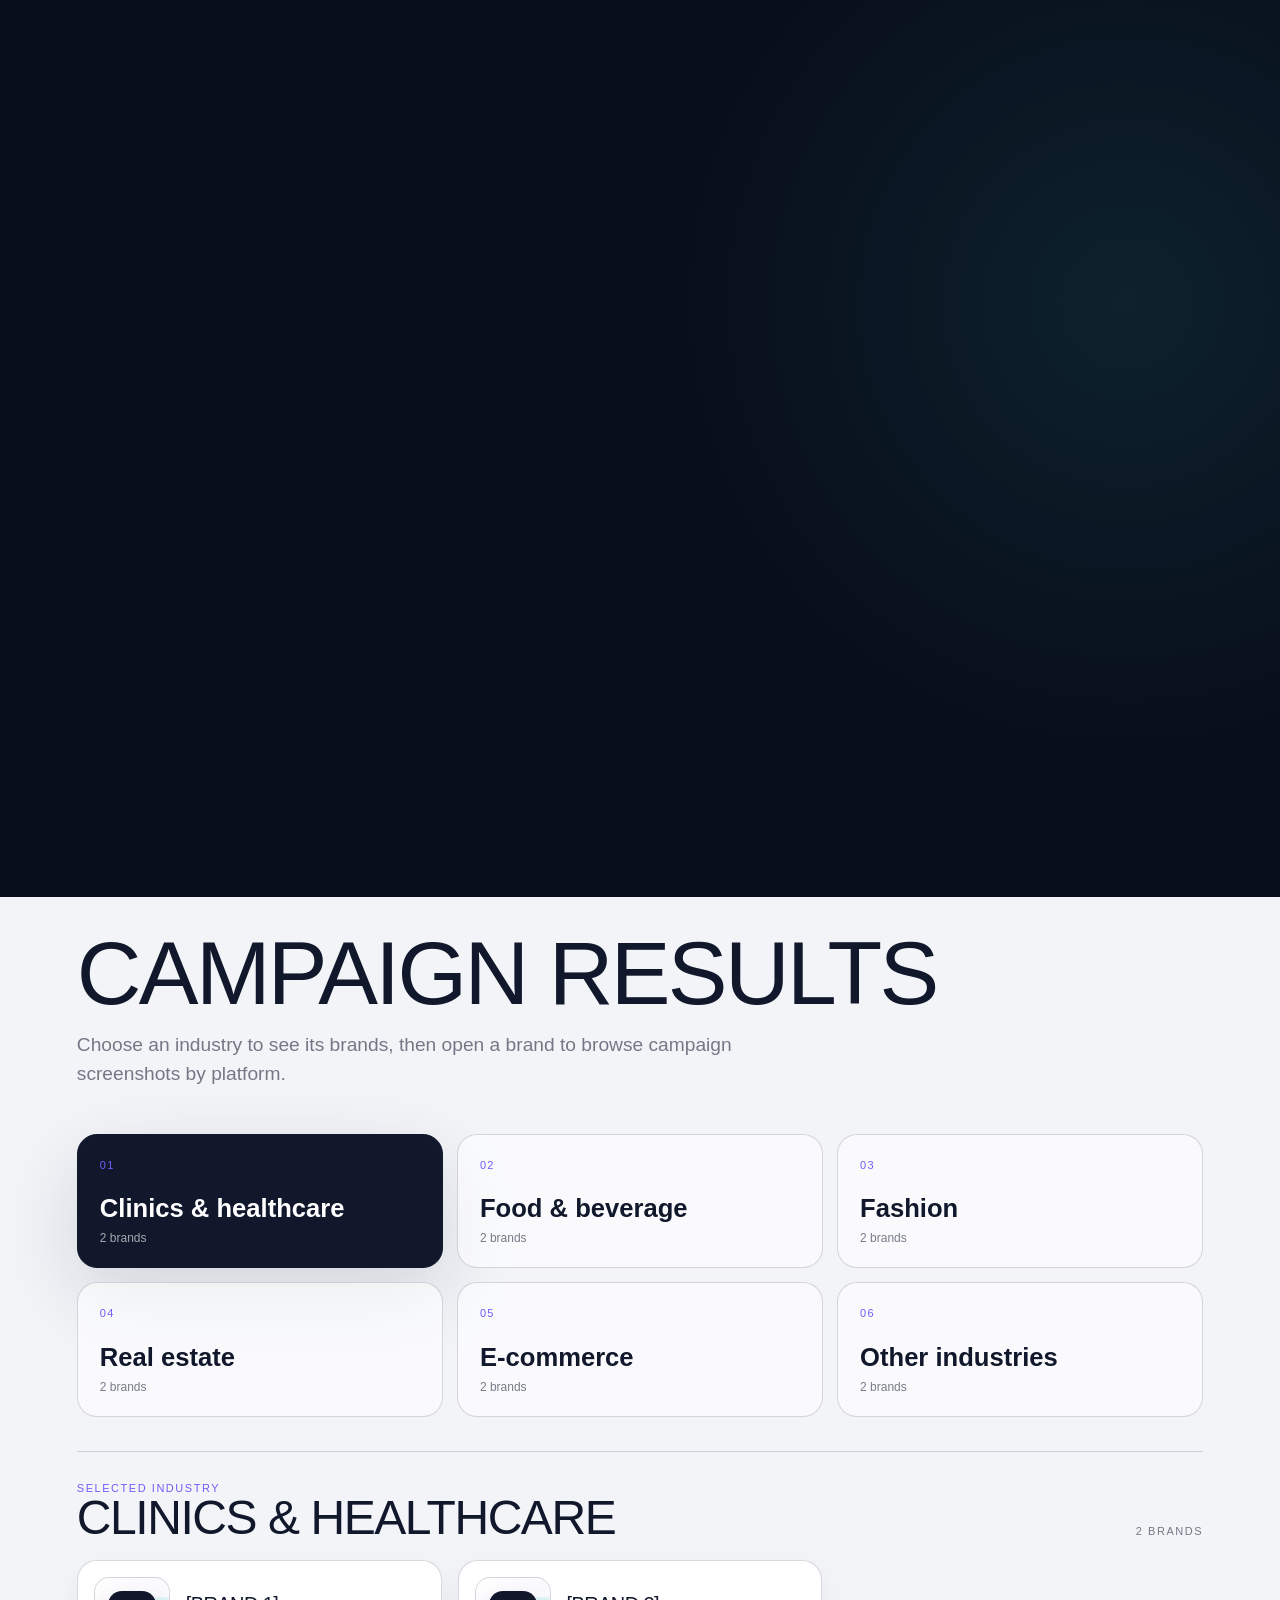
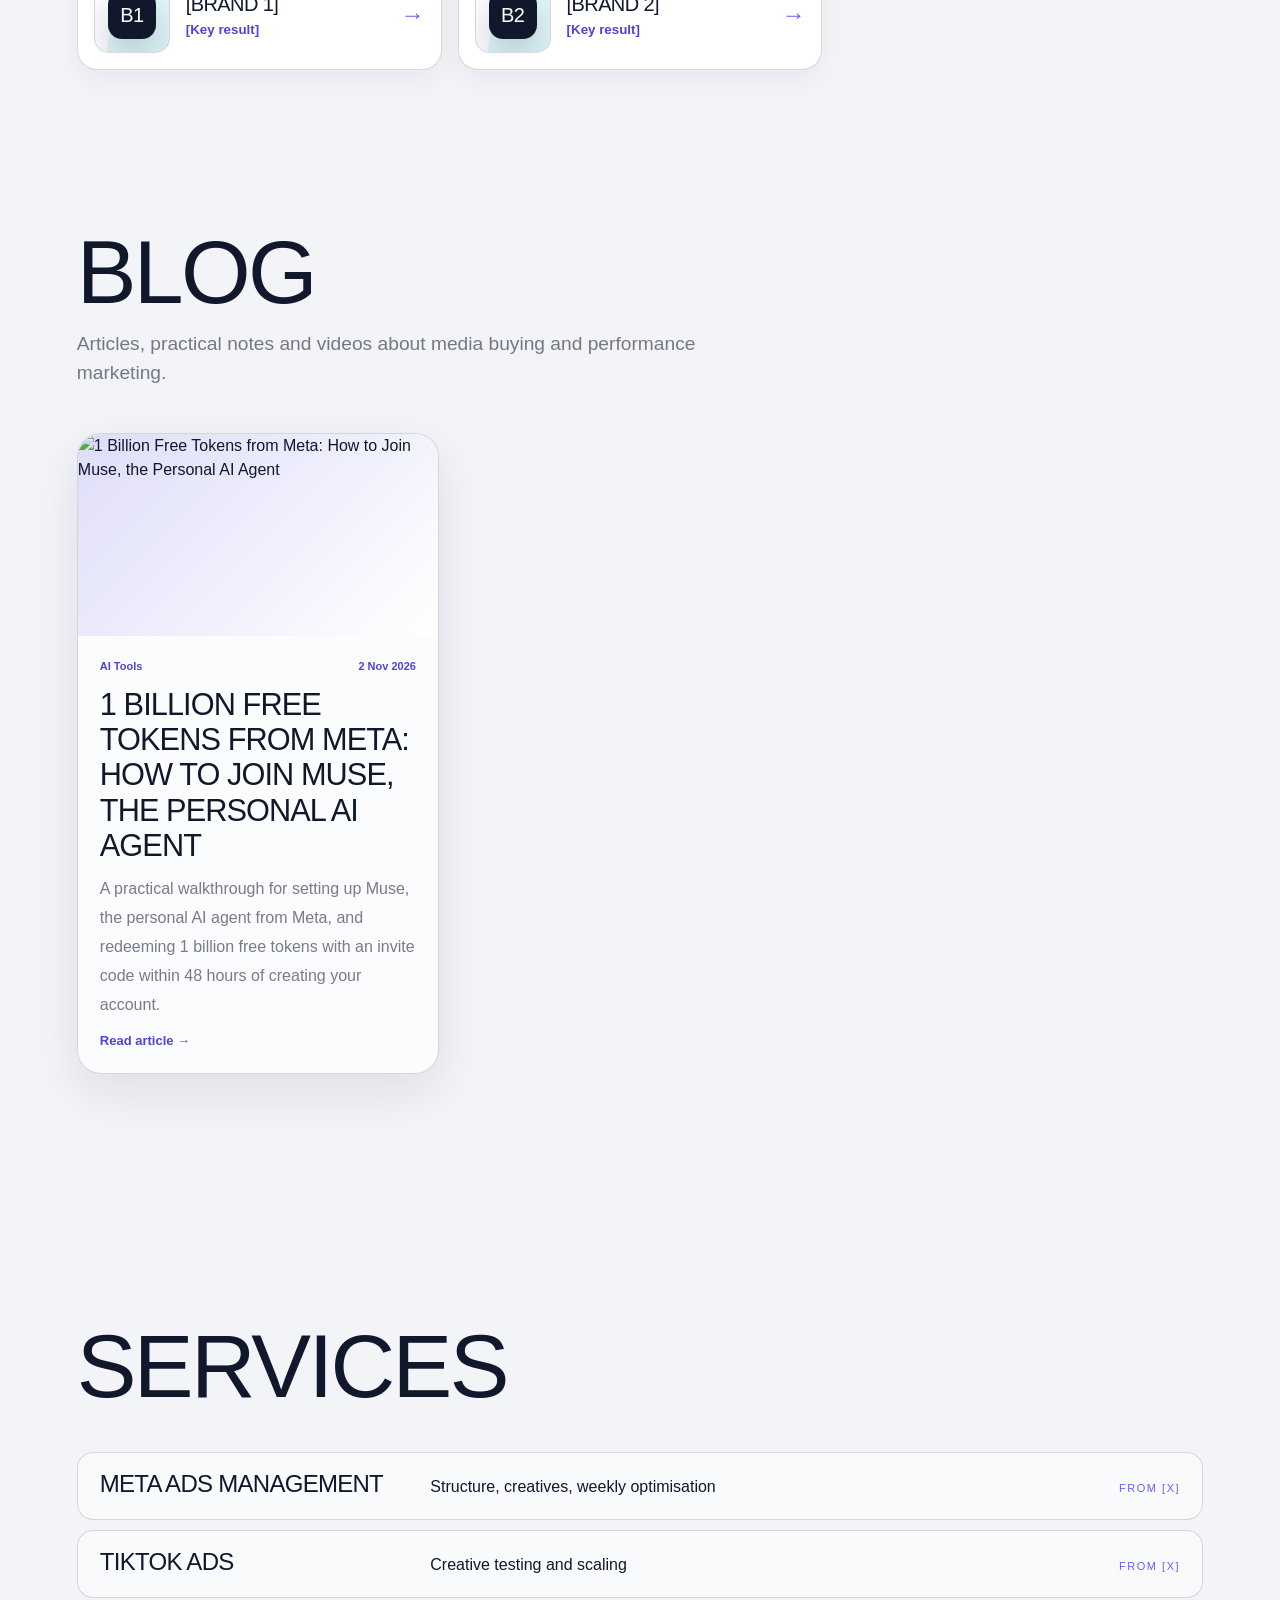
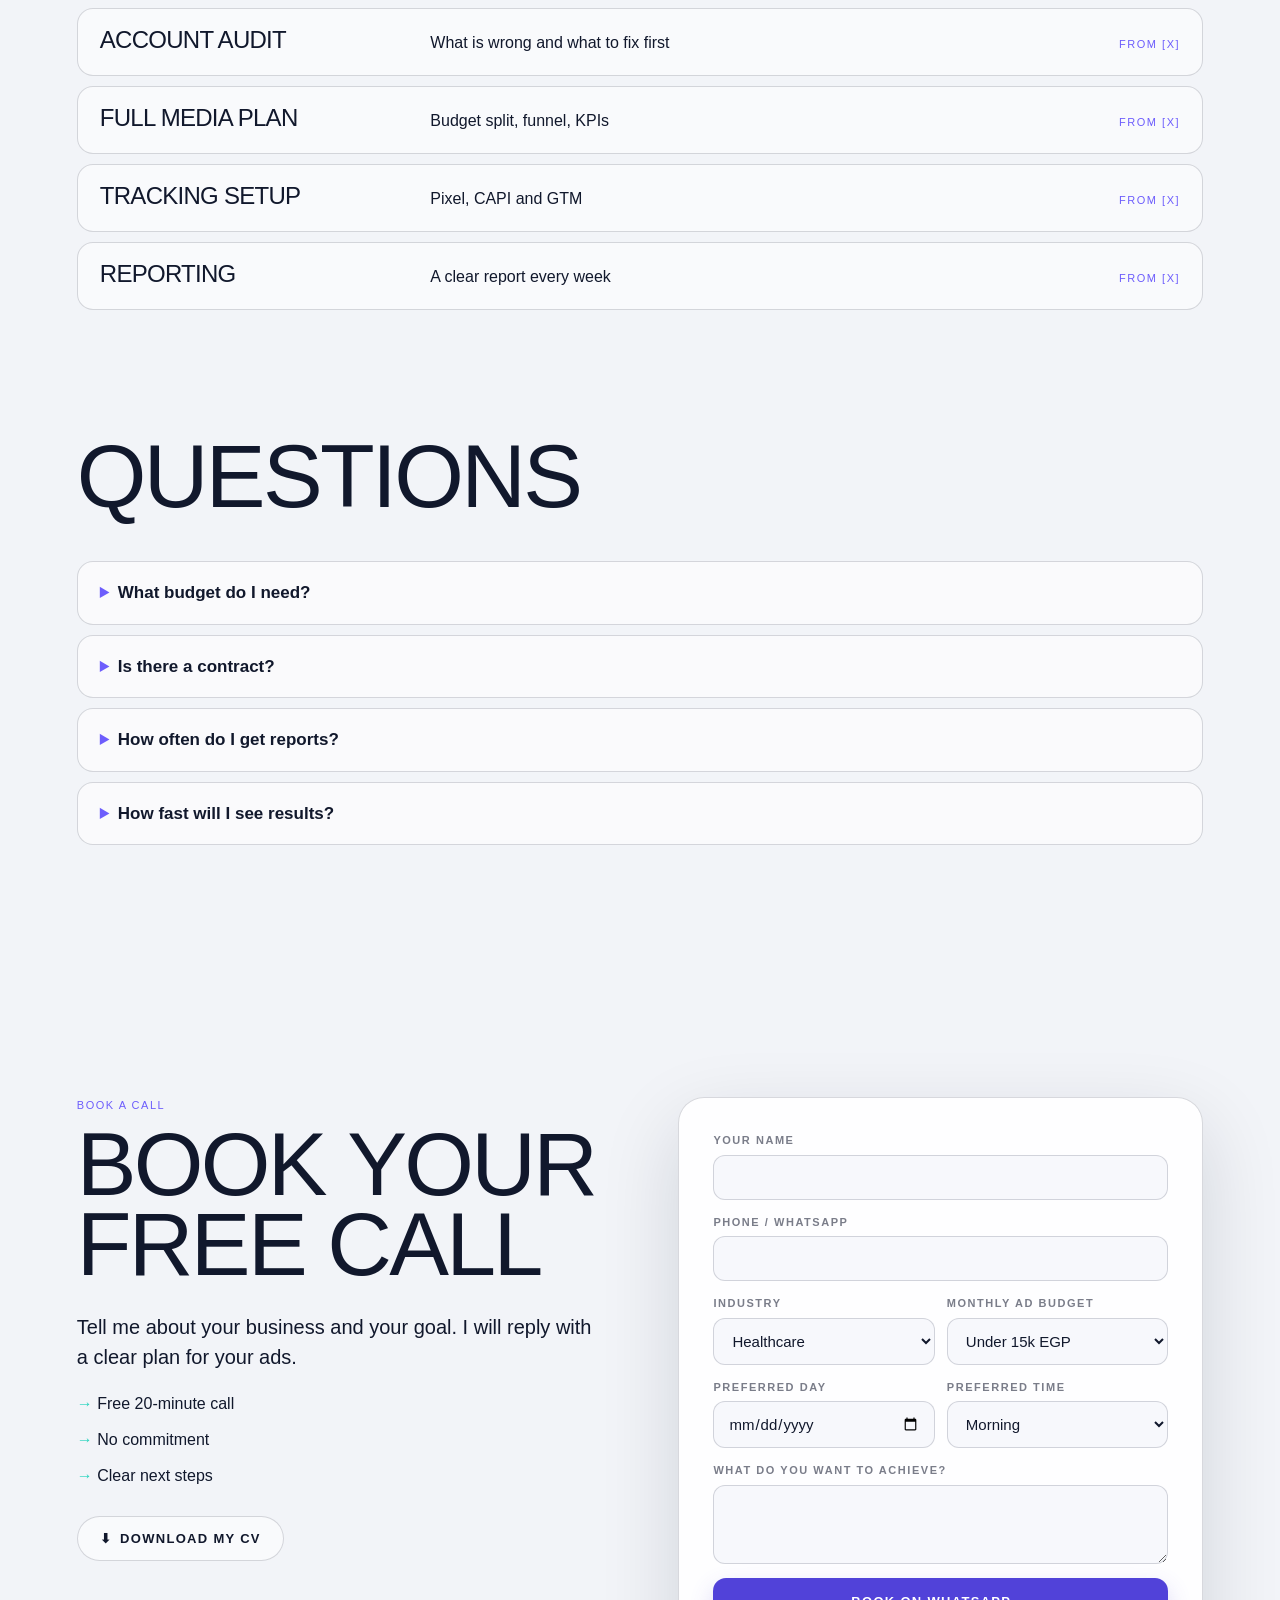
==== commit ef1c7797: "Results: add Al-Atraqchi case study (Oct 2025, Meta) — ROAS 14.6x, $47,245 sales from $3,225 spend" ====
--- a/index.html
+++ b/index.html
@@ -459,6 +459,25 @@
 const BRANDS=BRS.flatMap((s,i)=>[0,1].map(n=>{const number=i*2+n+1;return {id:'b'+number,sectorId:s[0],img:'',site:'',campaigns:makeCampaigns(),
  en:{client:'[Brand '+number+']',sector:s[1],platform:'[Market] · [Years]',problem:'[About the company / brand: what it does, its size and its market.]',steps:['[What I managed for them]','[Platforms and budgets]','[What I improved]'],result:'[Key result]',text:'',kpis:[['[X]','[Metric]'],['[X]','[Metric]'],['[X]','[Metric]']],quote:''},
  ar:{client:'[براند '+number+']',sector:s[2],platform:'[السوق] · [السنوات]',problem:'[نبذة عن الشركة أو البراند: نشاطها وحجمها وسوقها.]',steps:['[اللي كنت مسؤول عنه]','[المنصات والميزانيات]','[اللي اتحسّن]'],result:'[أهم نتيجة]',text:'',kpis:[['[X]','[مؤشر]'],['[X]','[مؤشر]'],['[X]','[مؤشر]']],quote:''}}}));
+
+/* ===== REAL RESULT: Al-Atraqchi (added 2026-11-17 — October 2025 data, verified vs screenshots) ===== */
+Object.assign(BRANDS.find(b=>b.id==='b11'),{id:'al-atraqchi',sectorId:'other',img:'./assets/logos/al-atraqchi.webp',site:'',
+ campaigns:{meta:[
+  {img:'./assets/results/al-atraqchi-ads-manager.webp',en:{title:'Meta messaging campaigns — October 2025',result:'14,481 messages at $0.22 per message'},ar:{title:'حملات رسائل ميتا — أكتوبر 2025',result:'14,481 رسالة بتكلفة 0.22 دولار للرسالة'}},
+  {img:'./assets/results/al-atraqchi-sales.webp',en:{title:'Sales results — October 2025',result:'248 orders worth $47,245 — 1.7% conversion rate'},ar:{title:'نتائج المبيعات — أكتوبر 2025',result:'248 طلب بقيمة 47,245 دولار — معدل تحويل 1.7%'}}],
+  tiktok:[],google:[],snapchat:[]},
+ en:{client:'Al-Atraqchi',sector:'Carpets & Home Furnishings',platform:'Iraq · Oct 2025 – Feb 2026',
+  problem:'Al-Atraqchi is a leading Iraqi store specializing in carpets, furniture, and home furnishings. The goal for the first month was to generate $25,000 in sales from Meta ads.',
+  steps:['Managed and optimized advertising campaigns across Meta with a monthly ad budget reaching $50K','Led the creative direction and video angles for ad creatives and content production','Scaled the winning CBO campaigns while keeping the cost per message around $0.22'],
+  result:'$47,245 in sales from $3,225 in ad spend — 14.6x ROAS in one month',
+  text:'Al-Atraqchi is a leading Iraqi store specializing in carpets, furniture, and home furnishings. It offers high-quality products with modern and elegant designs that combine comfort, style, and durability to suit every home.',
+  kpis:[['14.6x','ROAS'],['$47,245','Sales'],['248','Orders']],quote:''},
+ ar:{client:'الأطرقجي',sector:'السجاد والمفروشات المنزلية',platform:'العراق · أكتوبر 2025 – فبراير 2026',
+  problem:'الأطرقجي متجر عراقي رائد متخصص في السجاد والأثاث والمفروشات المنزلية، والهدف في الشهر الأول كان تحقيق 25,000 دولار مبيعات من إعلانات ميتا.',
+  steps:['إدارة وتحسين الحملات الإعلانية على ميتا بميزانية شهرية تصل إلى 50 ألف دولار','قيادة الاتجاه الإبداعي وزوايا الفيديو للإعلانات وإنتاج المحتوى','توسيع حملات CBO الناجحة مع الحفاظ على تكلفة الرسالة حوالي 0.22 دولار'],
+  result:'47,245 دولار مبيعات من 3,225 دولار صرف — عائد 14.6x في شهر واحد',
+  text:'الأطرقجي متجر عراقي رائد متخصص في السجاد والأثاث والمفروشات المنزلية، يقدم منتجات عالية الجودة بتصاميم عصرية وأنيقة تجمع بين الراحة والأناقة والمتانة لتناسب كل بيت.',
+  kpis:[['14.6x','العائد على الإنفاق الإعلاني'],['$47,245','المبيعات'],['248','الطلبات']],quote:''}});
 function brandLogo(b,t,small=false,eager=false){return `<div class="brand-logo${small?' small':''}">${b.img?`<img src="${b.img}" alt="${t.client} logo" loading="${eager||b.img.startsWith('data:')?'eager':'lazy'}">`:`<span class="brand-initial d" aria-hidden="true">${t.client.replace(/[\[\]]/g,'').trim().split(/\s+/).map(w=>w[0]).join('').slice(0,2)}</span>`}</div>`}
 /* ===== REAL BRAND LOGOS: update market names between the brackets when confirmed ===== */
 const LOGO_PATH='./assets/logos/';
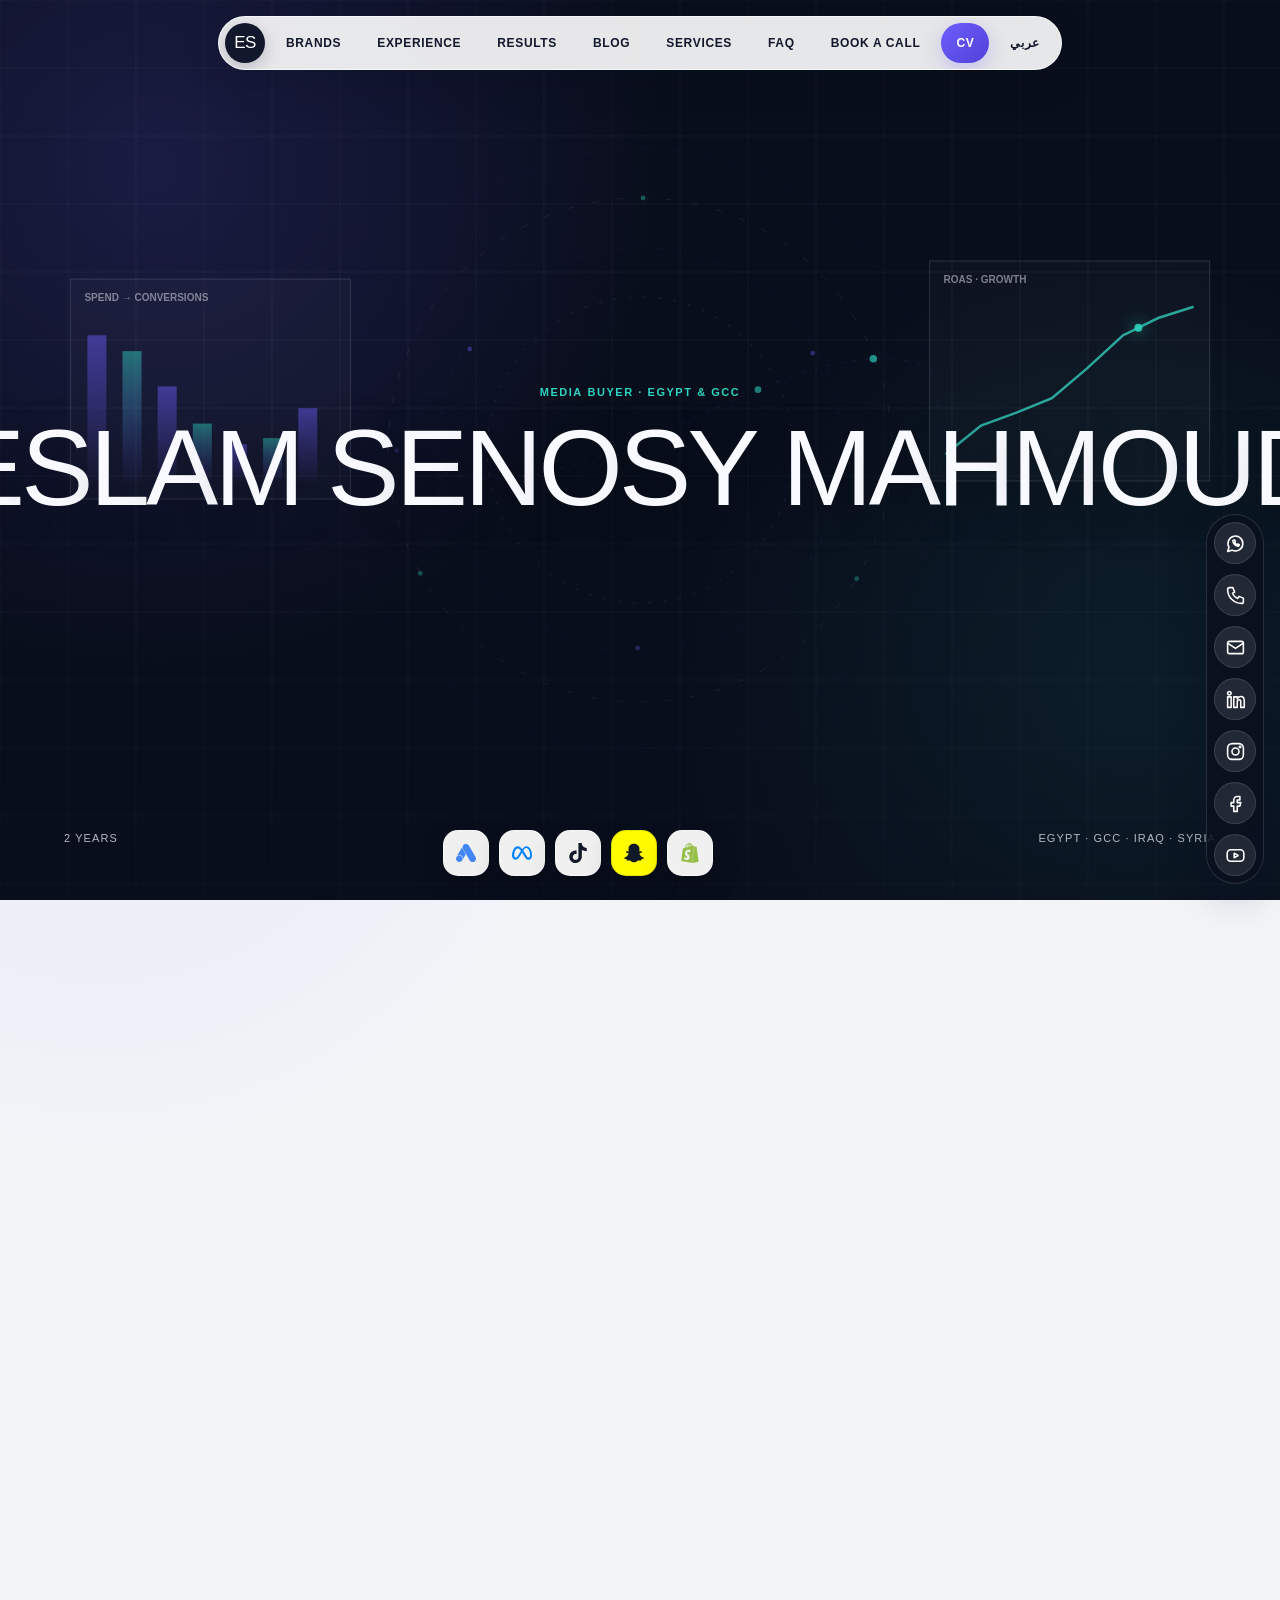
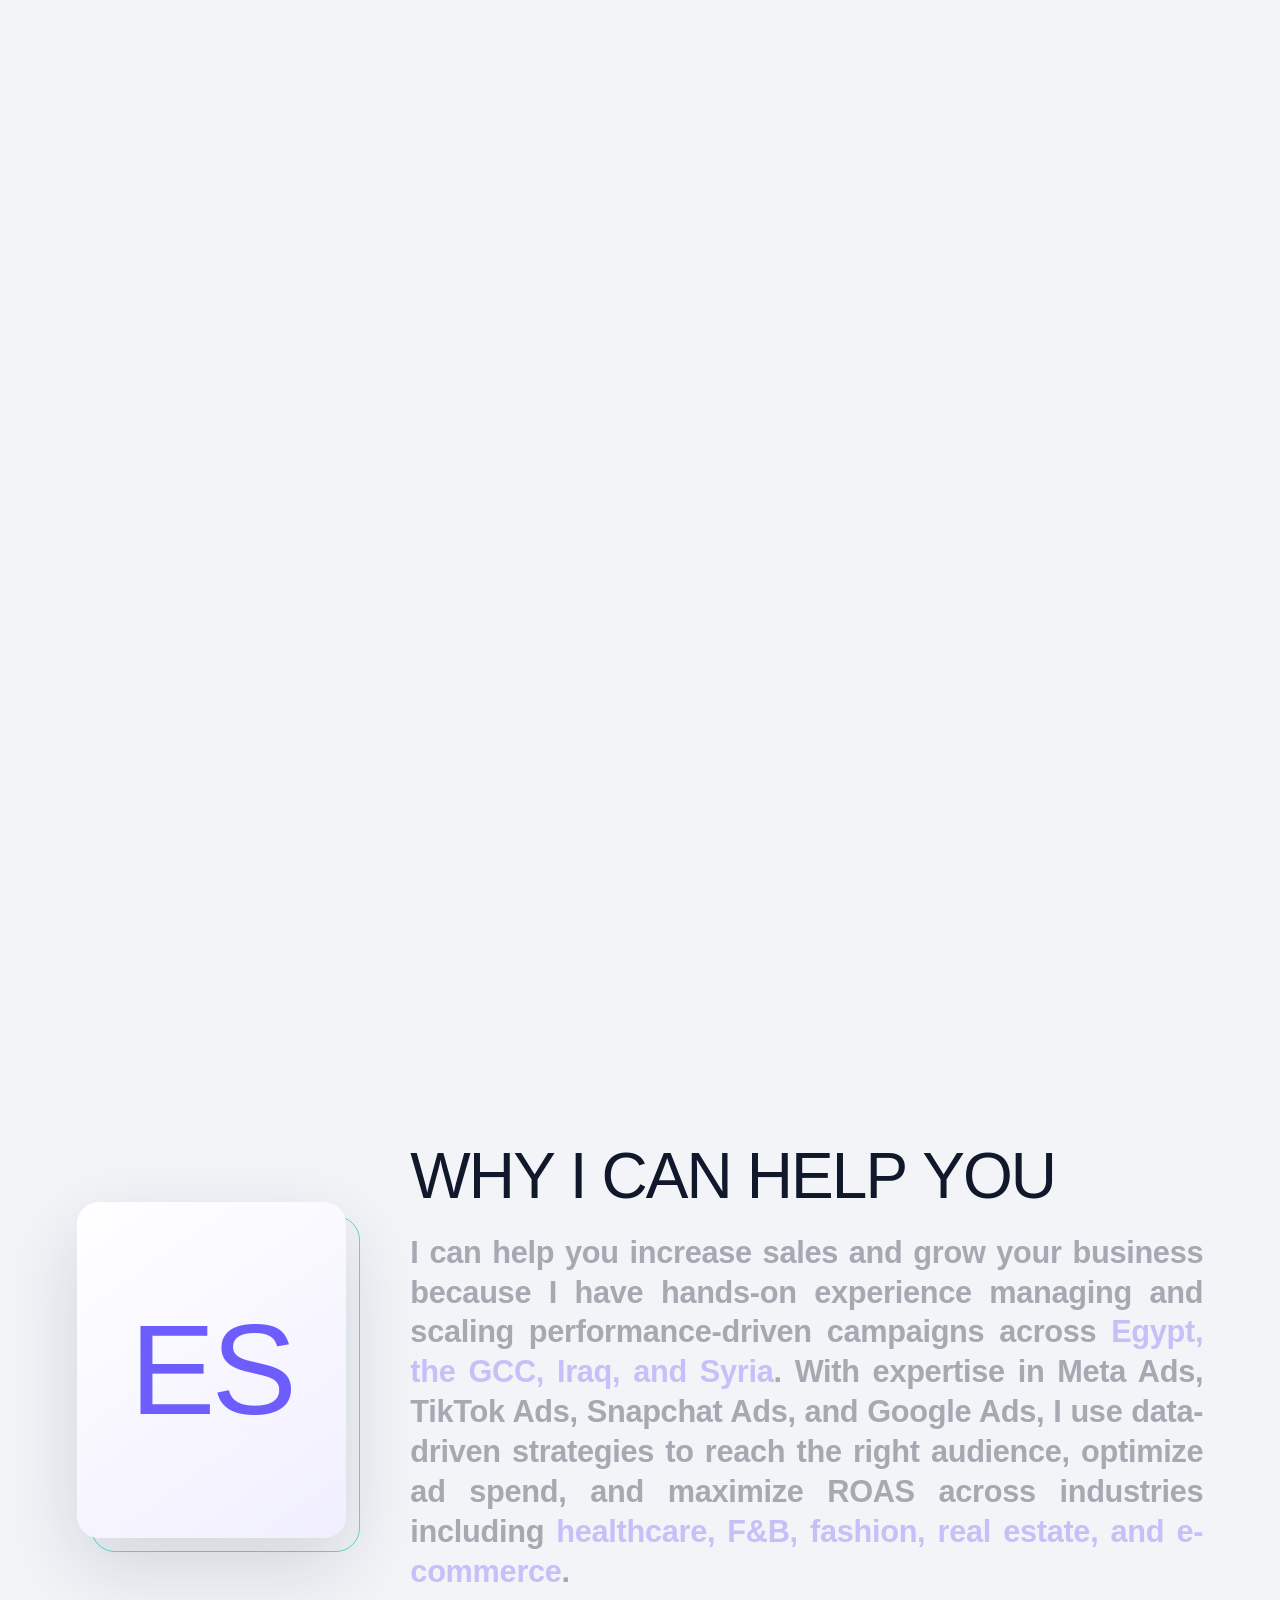
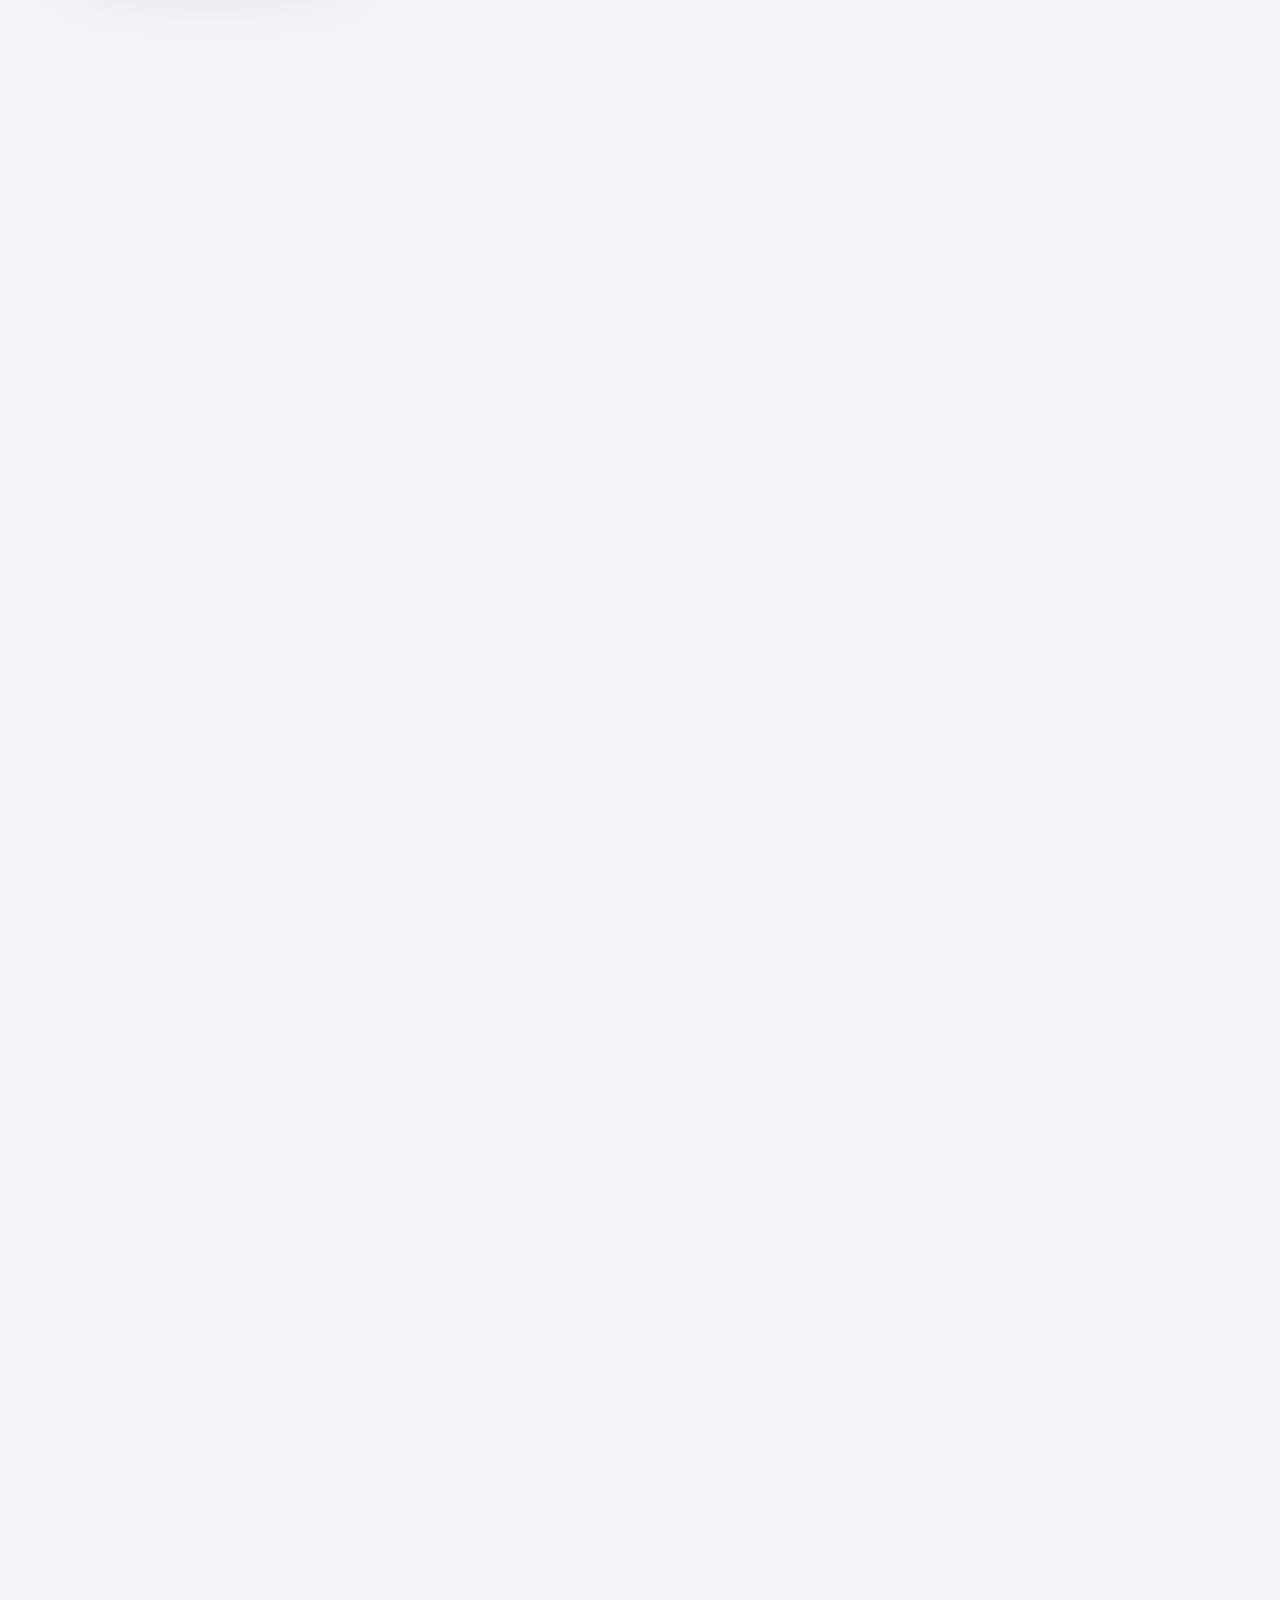
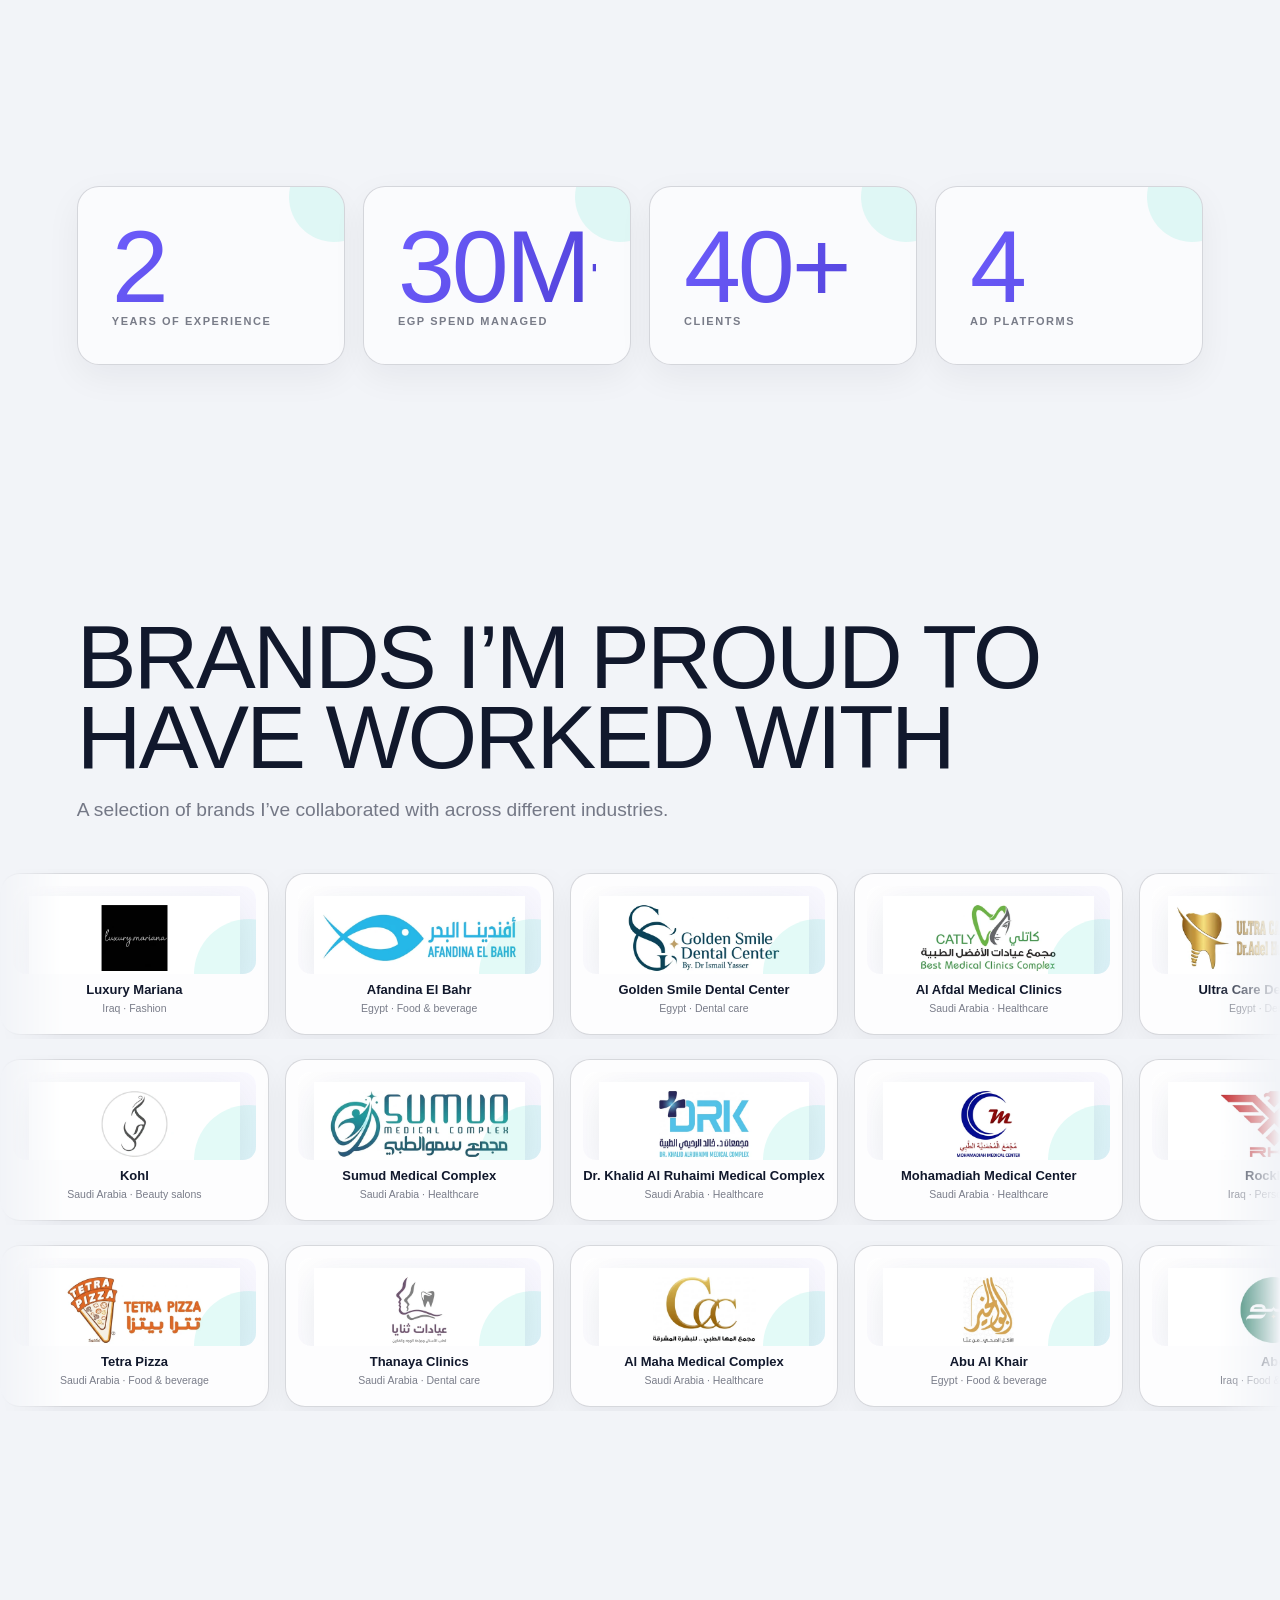
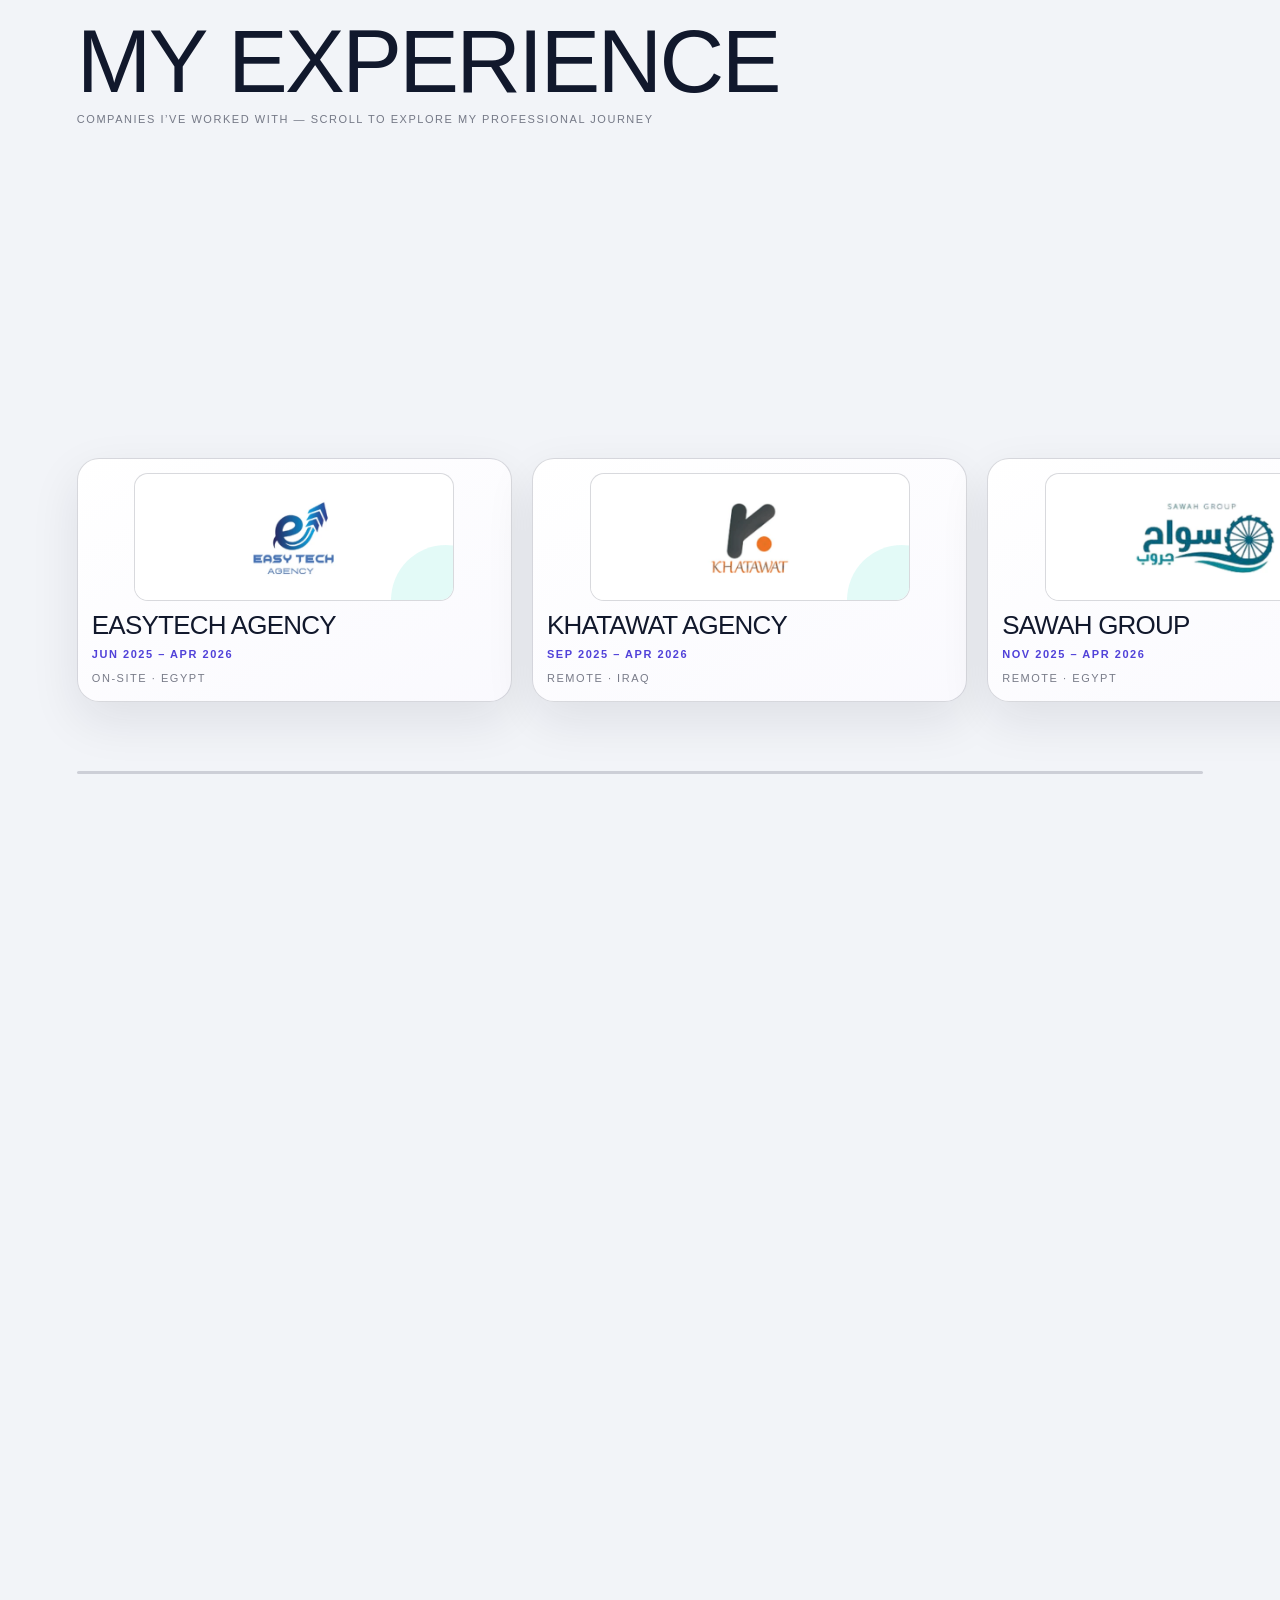
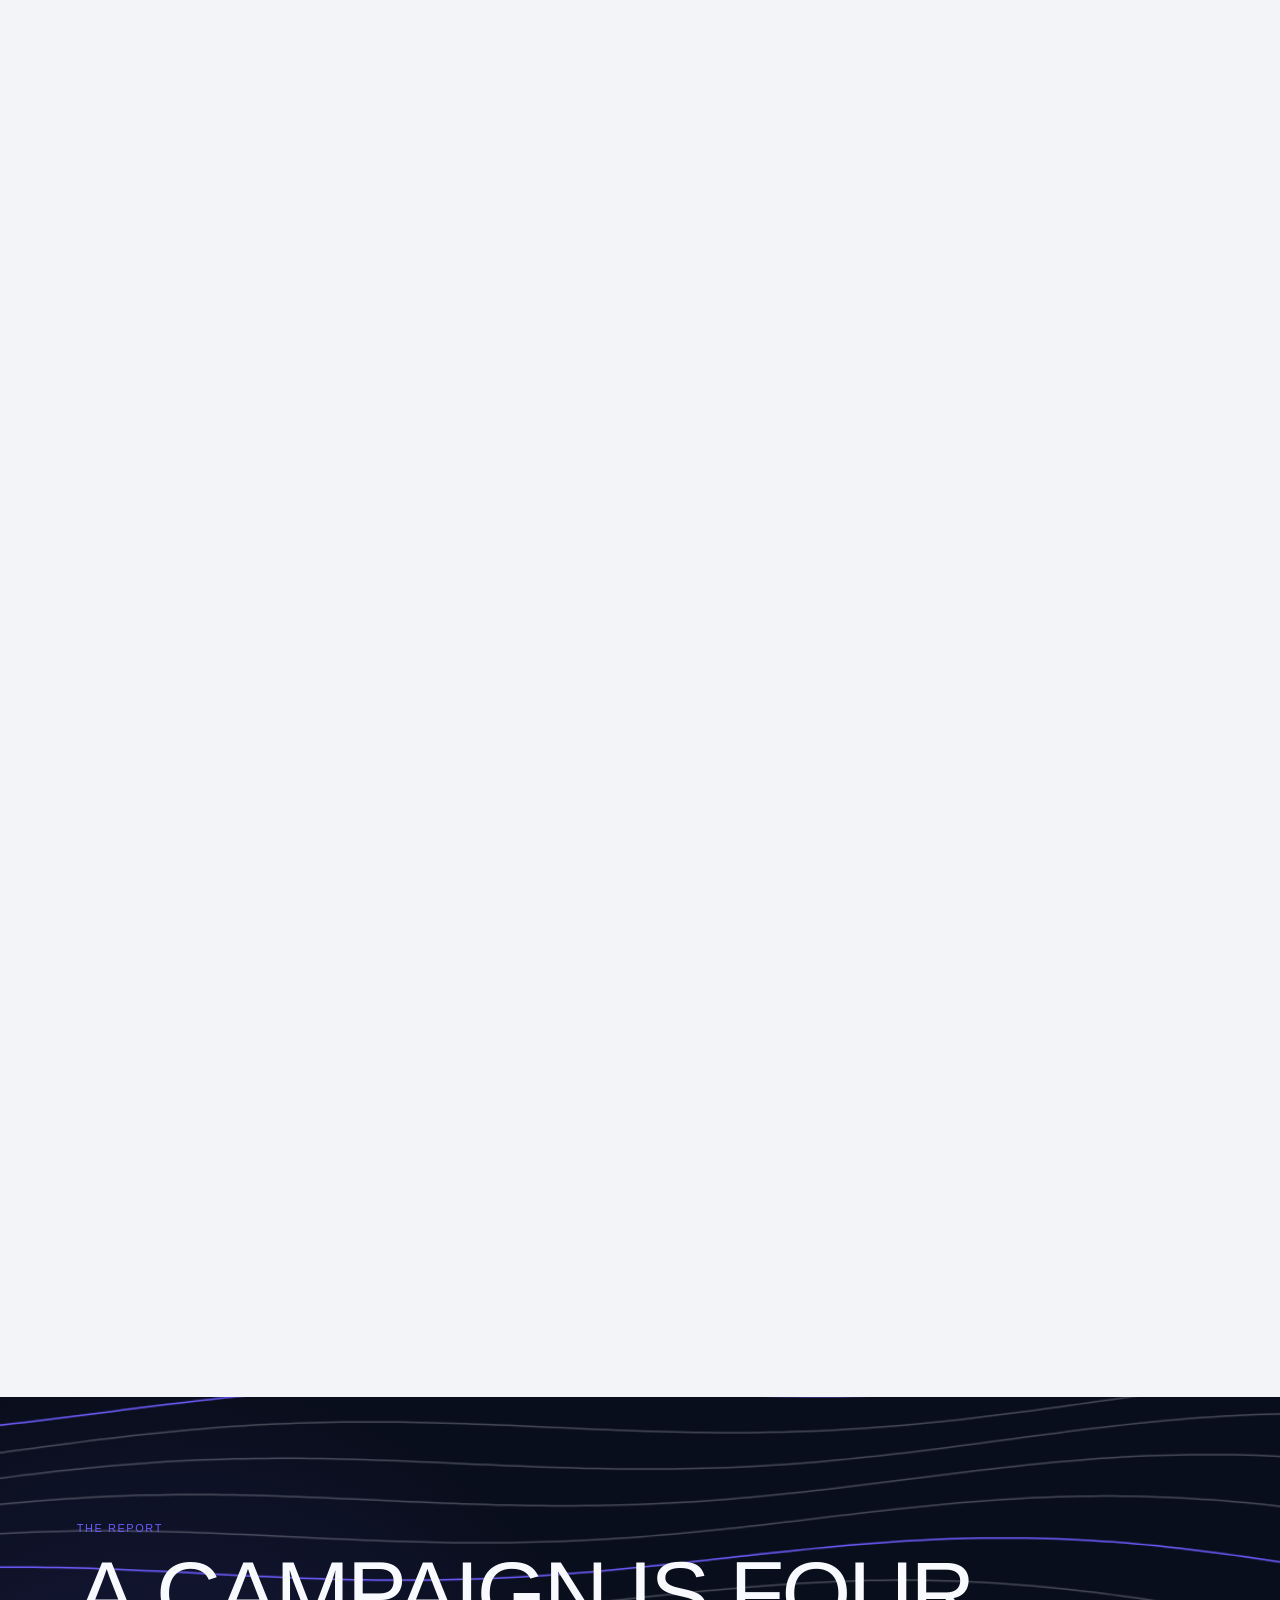
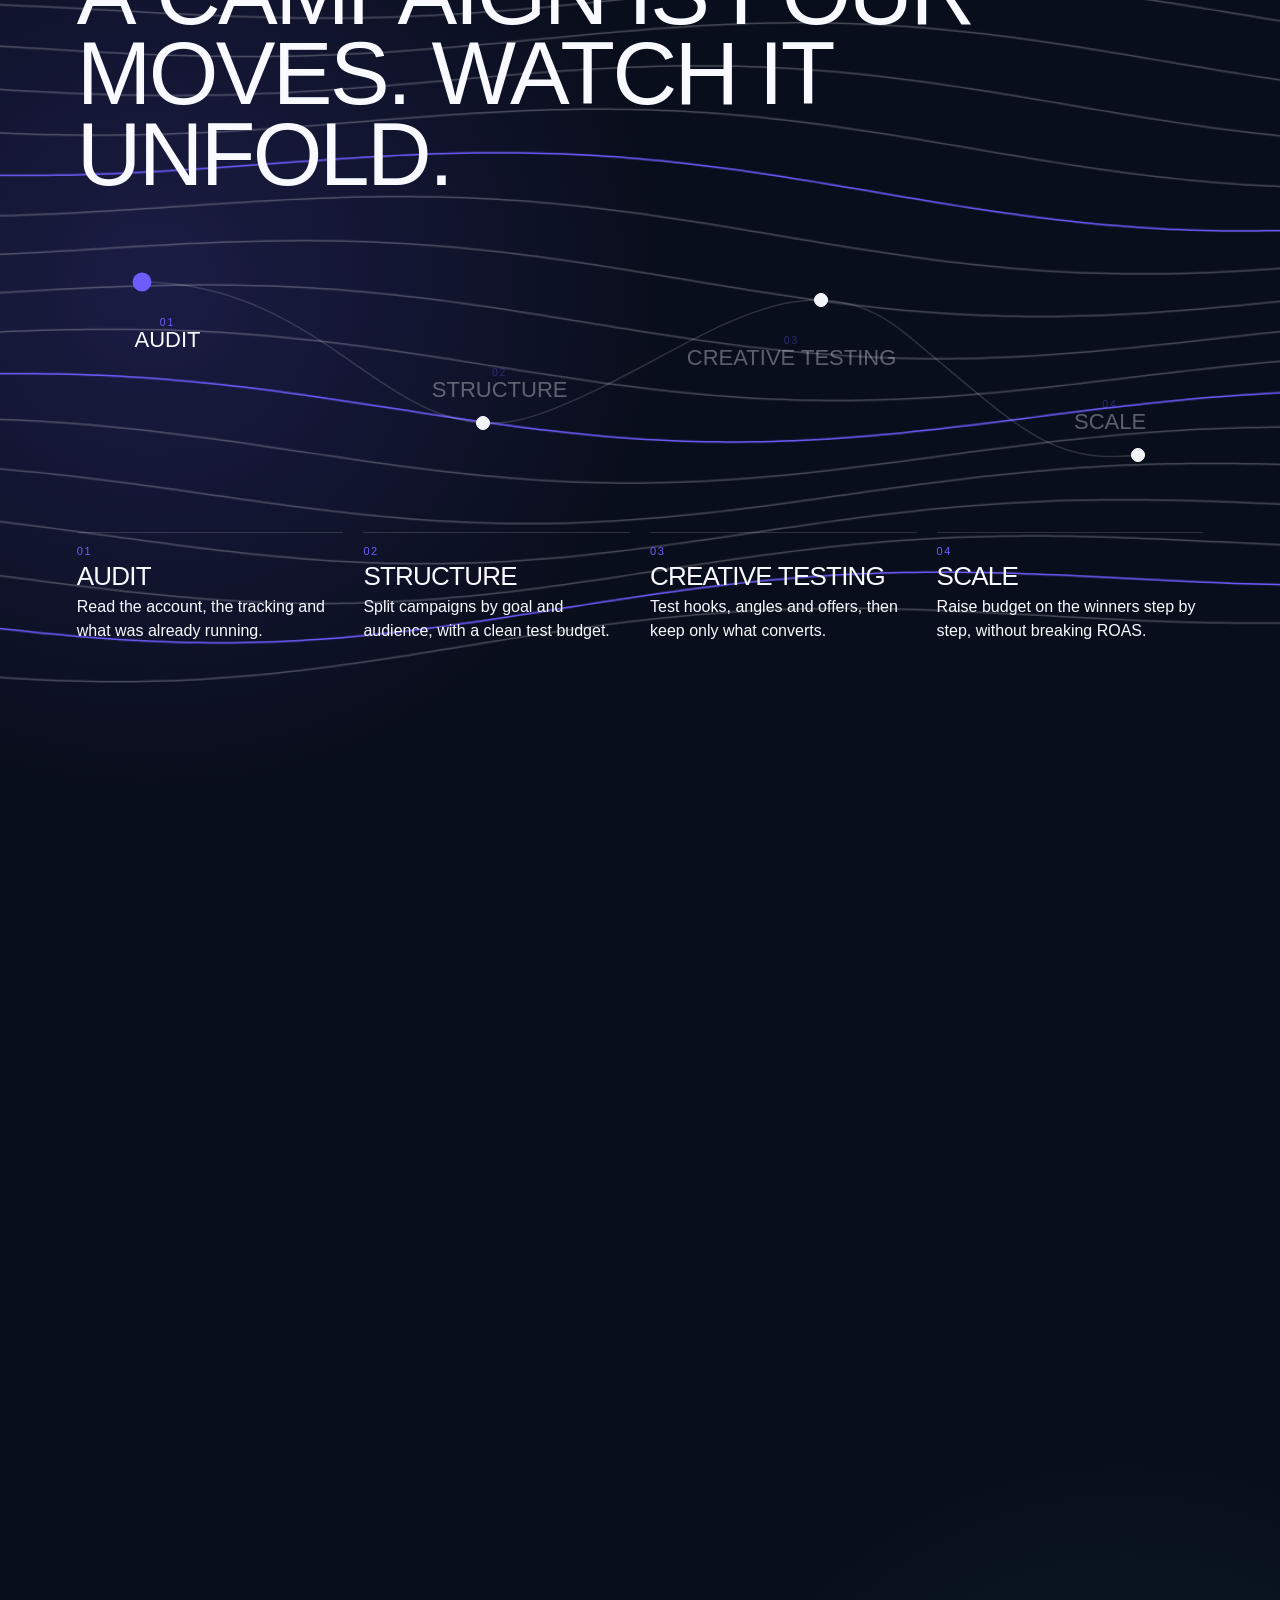
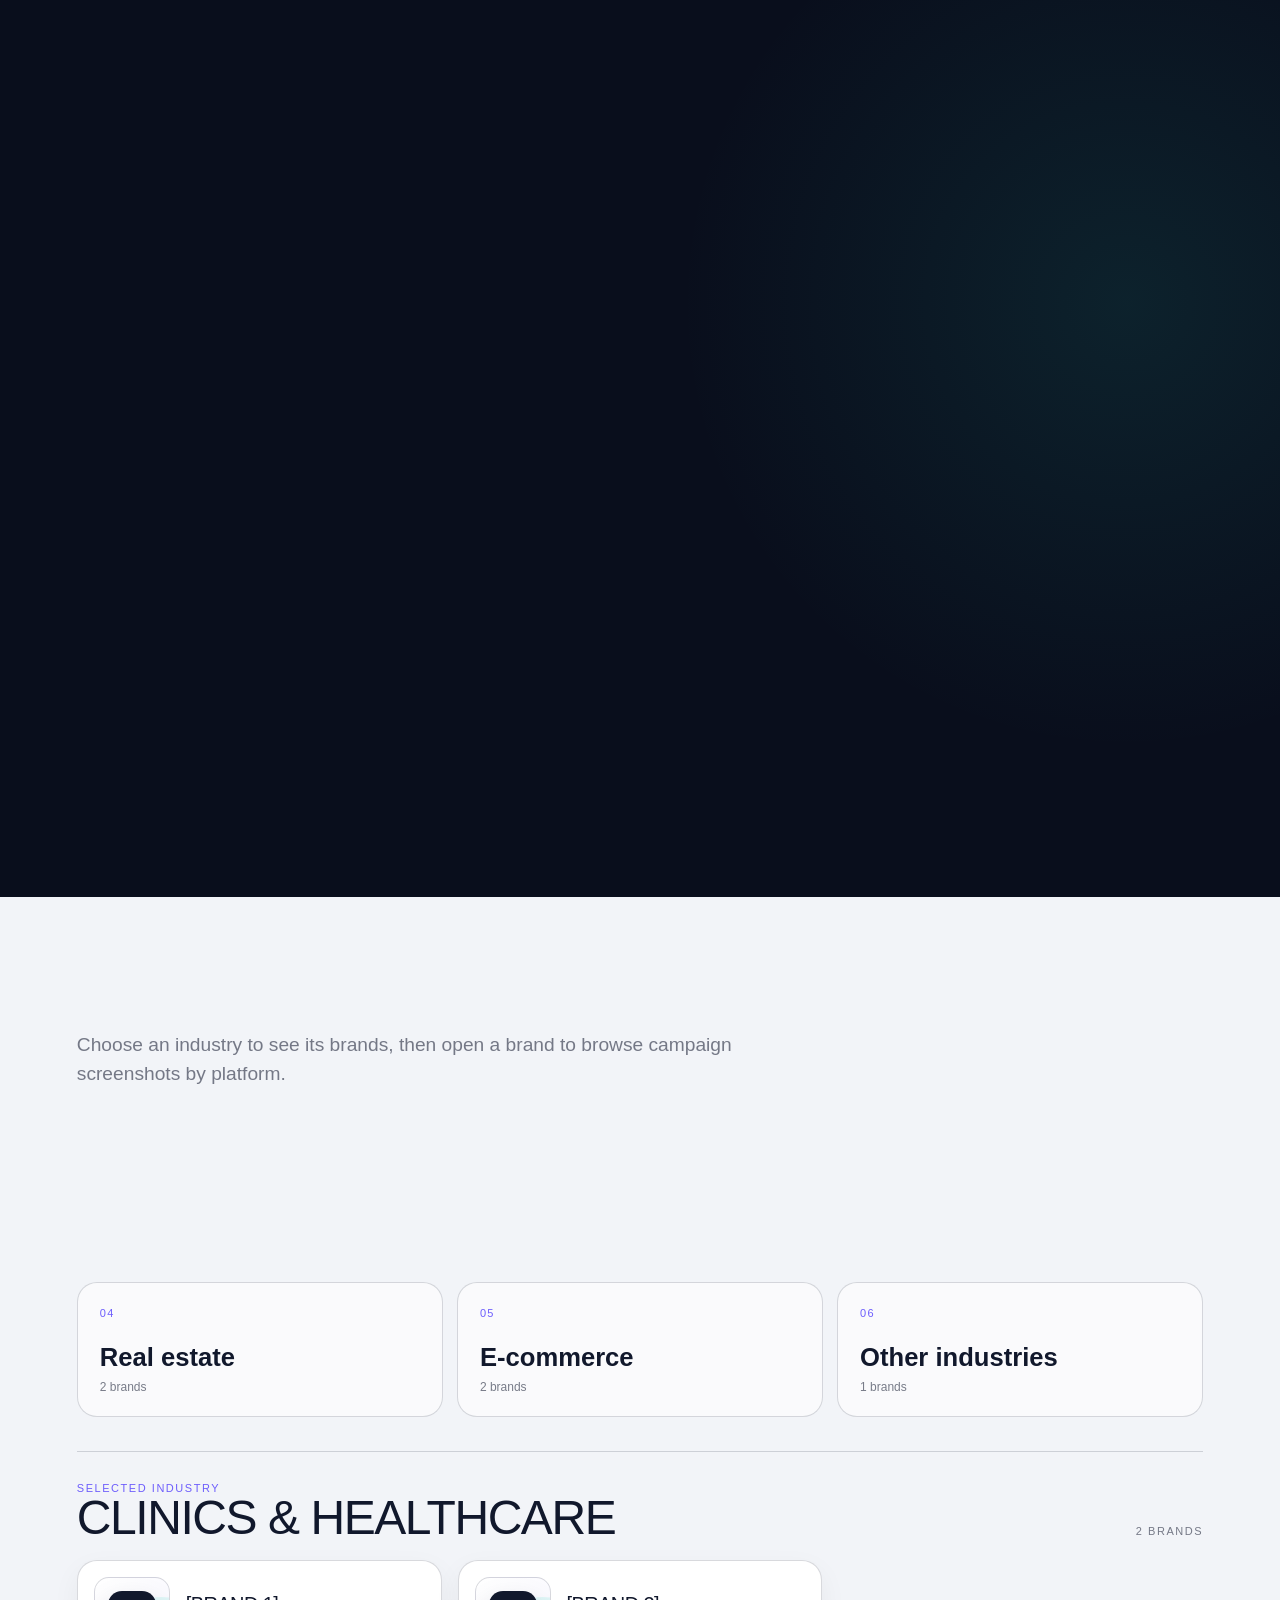
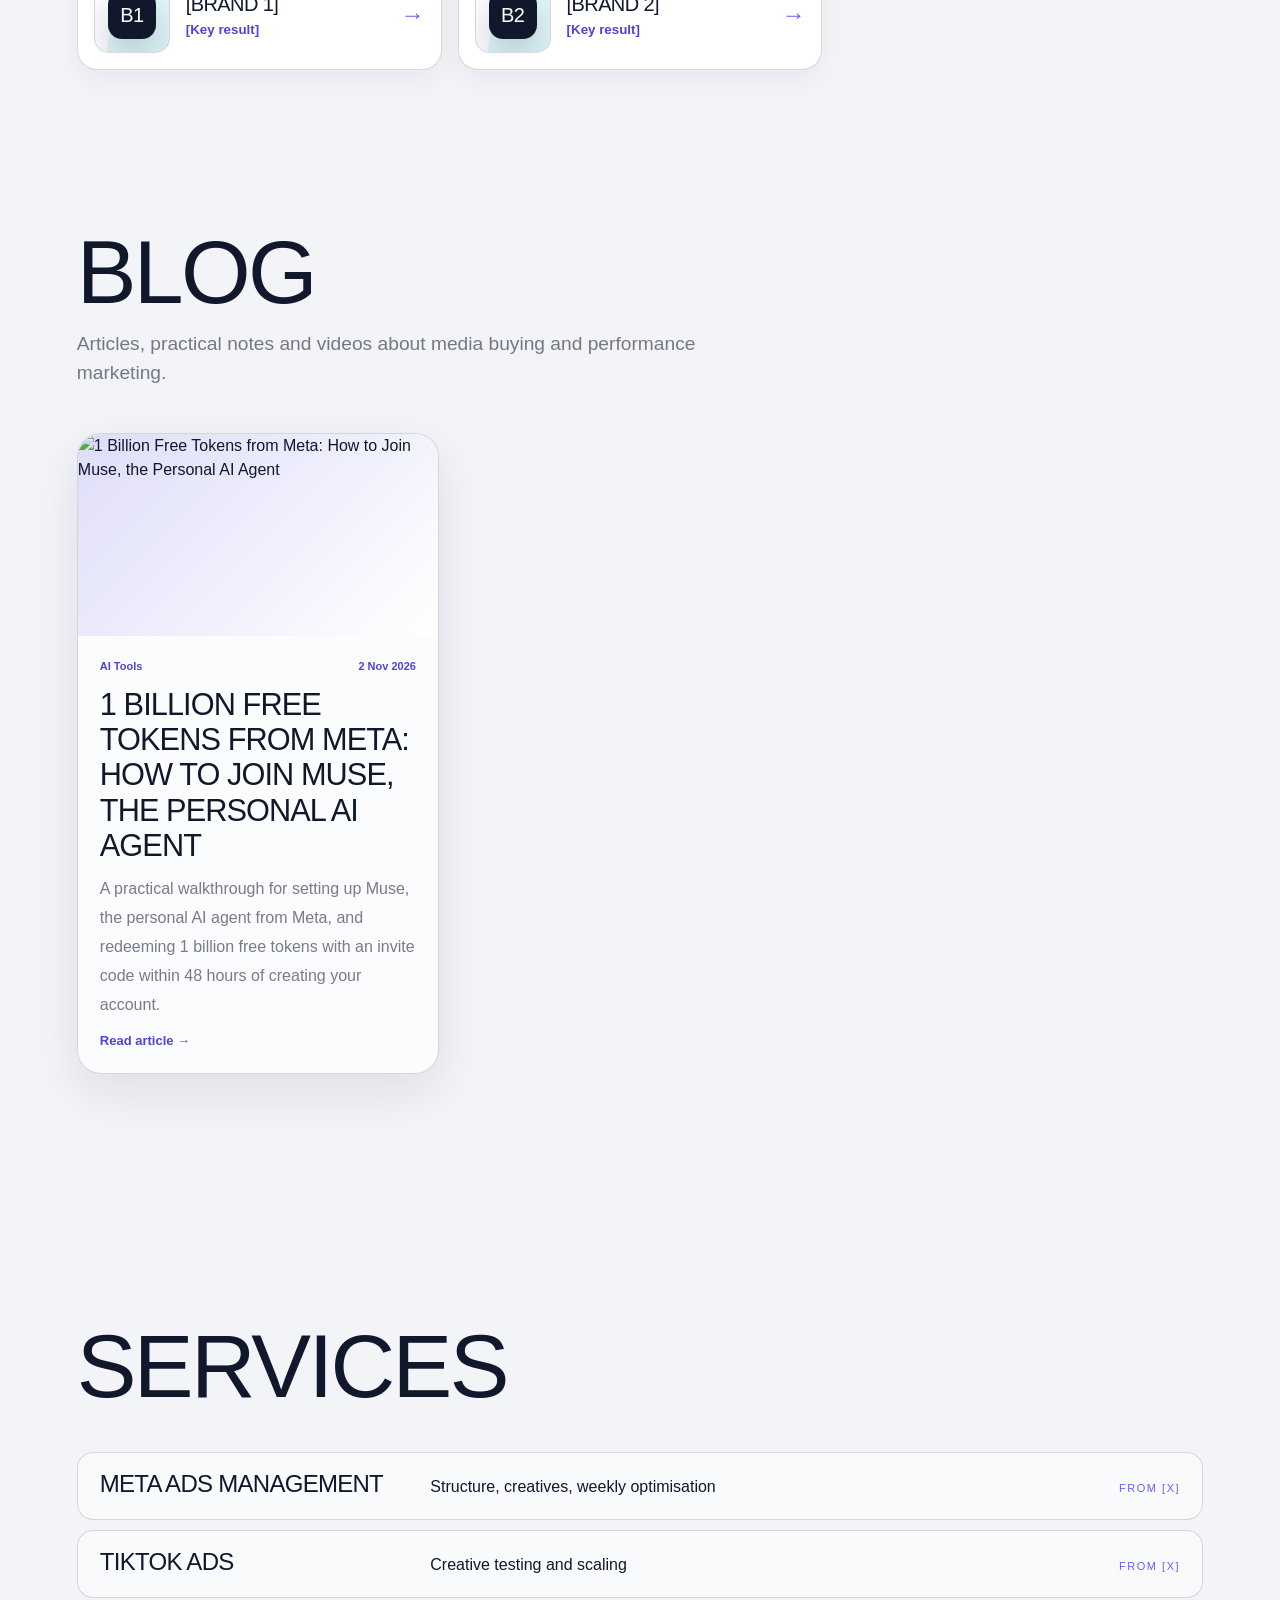
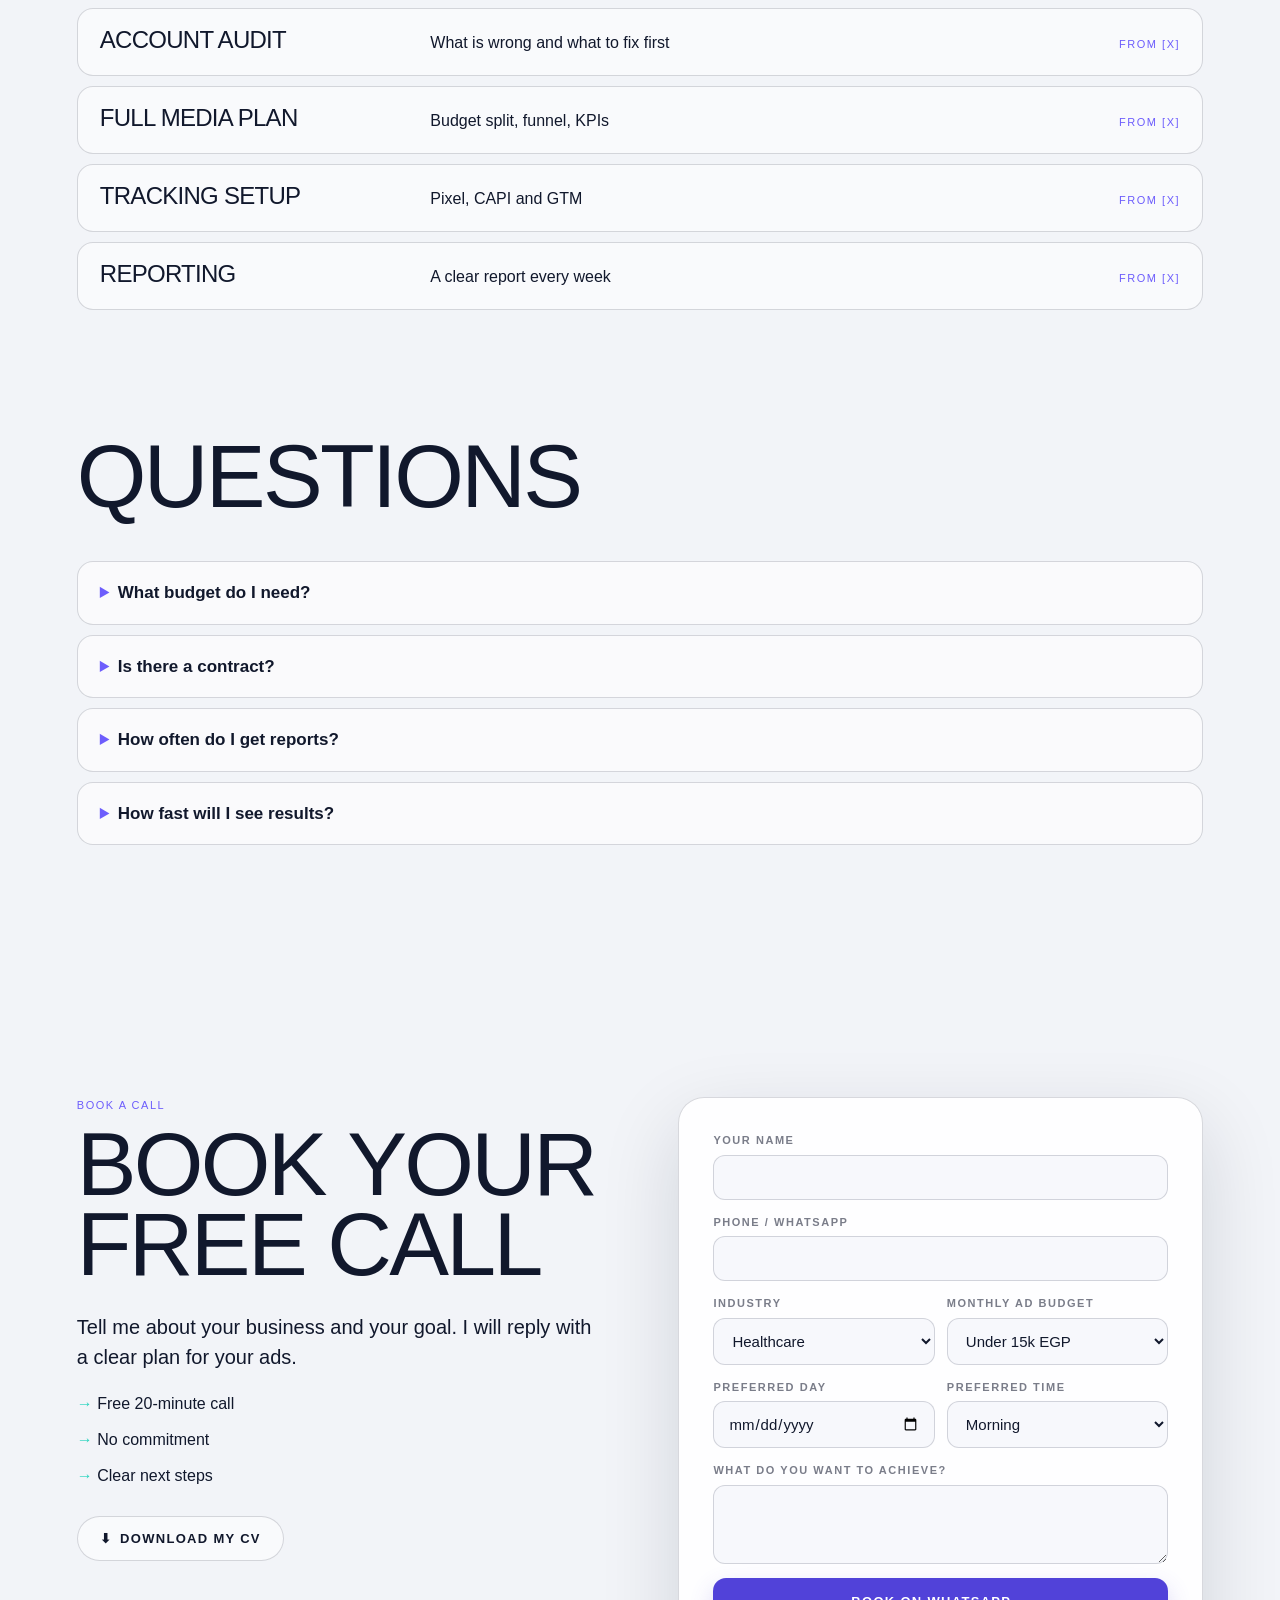
==== commit 7722c688: "Results: move Al-Atraqchi to Fashion, hide empty-slots note when images exist, full-width campaign s" ====
--- a/index.html
+++ b/index.html
@@ -237,12 +237,12 @@
 .platform-tabs{display:flex;gap:10px;flex-wrap:wrap;padding:8px;border:1px solid var(--hl);border-radius:18px;background:rgba(255,255,255,.55);width:max-content;max-width:100%}
 .platform-tab{border:0;border-radius:12px;padding:12px 20px;background:transparent;color:var(--ink);font:700 13px Inter,Cairo,sans-serif;cursor:pointer;transition:background .25s,color .25s,transform .25s}
 .platform-tab:hover{background:color-mix(in srgb,var(--red) 10%,transparent);color:var(--red2)}.platform-tab[aria-selected=true]{background:var(--ink);color:var(--paper);box-shadow:0 8px 18px color-mix(in srgb,var(--ink) 18%,transparent)}
-.campaign-grid{display:grid;grid-template-columns:repeat(2,minmax(0,1fr));gap:18px}.campaign-card{overflow:hidden;border:1px solid var(--hl);border-radius:22px;background:var(--paper);box-shadow:var(--shadow)}
-.campaign-media{position:relative;aspect-ratio:4/3;display:grid;place-items:center;overflow:hidden;background:linear-gradient(145deg,color-mix(in srgb,var(--red) 8%,var(--cream)),var(--paper));border-bottom:1px solid var(--hl)}
-.campaign-media img{width:100%;height:100%;object-fit:contain}.campaign-placeholder{display:grid;place-items:center;gap:8px;text-align:center;padding:24px;color:var(--mut)}.campaign-placeholder b{color:var(--red);font-size:15px}.campaign-placeholder span{font-size:12px}
-.campaign-info{padding:18px}.campaign-info h3{font-size:20px;margin-bottom:5px}.campaign-info p{color:var(--red2);font-weight:700}.campaign-note{color:var(--mut);font-size:13px;margin-top:-8px}
+.campaign-grid{display:grid;grid-template-columns:1fr;gap:18px}.campaign-card{overflow:hidden;border:1px solid var(--hl);border-radius:22px;background:var(--paper);box-shadow:var(--shadow)}
+.campaign-media{position:relative;overflow:hidden;background:linear-gradient(145deg,color-mix(in srgb,var(--red) 8%,var(--cream)),var(--paper));border-bottom:1px solid var(--hl)}
+.campaign-media img{width:100%;height:auto;display:block;cursor:zoom-in}.campaign-placeholder{display:grid;place-items:center;gap:8px;text-align:center;padding:24px;color:var(--mut)}.campaign-placeholder b{color:var(--red);font-size:15px}.campaign-placeholder span{font-size:12px}
+.campaign-info{padding:18px}.campaign-info h3{font-size:20px;margin-bottom:5px}.campaign-info p{color:var(--red2);font-weight:700}.campaign-note{color:var(--mut);font-size:13px;margin-top:-8px}.shot-lb{position:fixed;inset:0;z-index:300;display:flex;align-items:center;justify-content:center;background:rgba(12,12,18,.93);cursor:zoom-out;padding:20px}.shot-lb img{max-width:min(96vw,1600px);max-height:92vh;width:auto;height:auto;border-radius:14px;box-shadow:0 24px 70px rgba(0,0,0,.55)}.shot-lb .lb-x{position:fixed;top:16px;inset-inline-end:18px;width:44px;height:44px;border-radius:50%;border:0;background:rgba(255,255,255,.14);color:#fff;font-size:26px;line-height:1;cursor:pointer}
 @media(max-width:960px){.result-brands{grid-template-columns:1fr 1fr}.industry-grid{grid-template-columns:1fr 1fr}}
-@media(max-width:720px){.brand-initial{width:74px;height:74px;border-radius:22px;font-size:30px}.results-intro{margin:-2vh 0 4vh}.industry-grid{gap:10px}.industry-btn{min-height:108px;padding:16px;border-radius:16px}.industry-btn .num{margin-bottom:12px}.industry-btn strong{font-size:17px}.result-brands{grid-template-columns:1fr}.result-brand{grid-template-columns:64px 1fr auto;padding:13px;border-radius:17px}.result-brand .brand-logo{width:64px;height:64px}.result-brand-name{font-size:18px}.results-panel{margin-top:24px}.results-panel-head{align-items:start;flex-direction:column;gap:4px}.brand-detail-head{align-items:flex-start;gap:14px}.brand-detail-head .brand-logo{flex-basis:82px;width:82px;height:82px;border-radius:18px}.brand-detail-head .brand-logo img{padding:12px}.brand-detail-head .brand-initial{width:52px;height:52px;border-radius:15px;font-size:22px}.brand-detail-head h1{font-size:clamp(30px,9vw,52px)}.platform-tabs{width:100%;display:grid;grid-template-columns:1fr 1fr}.platform-tab{padding:11px 8px}.campaign-grid{grid-template-columns:1fr}.campaign-media{aspect-ratio:4/3}}
+@media(max-width:720px){.brand-initial{width:74px;height:74px;border-radius:22px;font-size:30px}.results-intro{margin:-2vh 0 4vh}.industry-grid{gap:10px}.industry-btn{min-height:108px;padding:16px;border-radius:16px}.industry-btn .num{margin-bottom:12px}.industry-btn strong{font-size:17px}.result-brands{grid-template-columns:1fr}.result-brand{grid-template-columns:64px 1fr auto;padding:13px;border-radius:17px}.result-brand .brand-logo{width:64px;height:64px}.result-brand-name{font-size:18px}.results-panel{margin-top:24px}.results-panel-head{align-items:start;flex-direction:column;gap:4px}.brand-detail-head{align-items:flex-start;gap:14px}.brand-detail-head .brand-logo{flex-basis:82px;width:82px;height:82px;border-radius:18px}.brand-detail-head .brand-logo img{padding:12px}.brand-detail-head .brand-initial{width:52px;height:52px;border-radius:15px;font-size:22px}.brand-detail-head h1{font-size:clamp(30px,9vw,52px)}.platform-tabs{width:100%;display:grid;grid-template-columns:1fr 1fr}.platform-tab{padding:11px 8px}.campaign-grid{grid-template-columns:1fr}}
 /* ===== THREE-ROW BRAND LOGO MARQUEE ===== */
 .logo-wall{overflow:hidden;padding-inline:0}
 .logo-wall>h2,.logo-wall>.results-intro{margin-inline:6vw}.logo-wall>.results-intro{margin-bottom:0}
@@ -330,7 +330,7 @@
 <section class="stage dark" id="rep" style="height:300svh"><div class="pin"><canvas id="cS2" aria-hidden="true" width="1521" height="817"></canvas><div class="jb"><p class="m red">The report</p><h2 class="d sw"><span class="w" style="--d:0ms">A</span> <span class="w" style="--d:38ms">campaign</span> <span class="w" style="--d:76ms">is</span> <span class="w" style="--d:114ms">four</span> <span class="w" style="--d:152ms">moves.</span> <span class="w" style="--d:190ms">Watch</span> <span class="w" style="--d:228ms">it</span> <span class="w" style="--d:266ms">unfold.</span></h2>
 <div class="jline" id="jl2"><svg viewBox="0 0 1000 300" aria-hidden="true"><path class="pv" d="M10 70 C 200 70, 260 250, 400 200 S 650 30, 760 120 S 900 250, 990 240"></path><path id="jp2" d="M10 70 C 200 70, 260 250, 400 200 S 650 30, 760 120 S 900 250, 990 240" style="stroke-dasharray: 1085.84; stroke-dashoffset: 1085.84;"></path></svg><div class="mn dn lit" style="left: 1%; top: 23.3333%;"><i class="jd"></i><span class="ml" style="--tx: -10.799999999999997%;"><b>01</b><em>Audit</em></span></div><div class="mn" style="left: 34.5493%; top: 69.5365%;"><i class="jd"></i><span class="ml" style="--tx: -37.639438476562496%;"><b>02</b><em>Structure</em></span></div><div class="mn dn" style="left: 67.8446%; top: 29.1798%;"><i class="jd"></i><span class="ml" style="--tx: -64.2756640625%;"><b>03</b><em>Creative testing</em></span></div><div class="mn" style="left: 99%; top: 80%;"><i class="jd"></i><span class="ml" style="--tx: -89.2%;"><b>04</b><em>Scale</em></span></div><i class="tip" id="tip2" style="left: 1%; top: 23.3333%;"></i></div>
 <div class="chs c4"><div class="ch on" data-rev="" style="--d:0ms"><p class="m red">01</p><h3 class="d">Audit</h3><p>Read the account, the tracking and what was already running.</p></div><div class="ch" data-rev="" style="--d:70ms"><p class="m red">02</p><h3 class="d">Structure</h3><p>Split campaigns by goal and audience, with a clean test budget.</p></div><div class="ch" data-rev="" style="--d:140ms"><p class="m red">03</p><h3 class="d">Creative testing</h3><p>Test hooks, angles and offers, then keep only what converts.</p></div><div class="ch" data-rev="" style="--d:210ms"><p class="m red">04</p><h3 class="d">Scale</h3><p>Raise budget on the winners step by step, without breaking ROAS.</p></div></div></div></div></section>
-<section class="band" id="projects" style="padding-top:4vh"><h2 class="d big sw"><span class="w" style="--d:0ms">Campaign</span> <span class="w" style="--d:38ms">results</span></h2><p class="results-intro">Choose an industry to see its brands, then open a brand to browse campaign screenshots by platform.</p><div class="industry-grid"><button class="industry-btn" type="button" data-industry="healthcare" aria-pressed="true" data-rev="" style="--d:0ms"><span class="num">01</span><strong>Clinics &amp; healthcare</strong><small>2 brands</small></button><button class="industry-btn" type="button" data-industry="fnb" aria-pressed="false" data-rev="" style="--d:50ms"><span class="num">02</span><strong>Food &amp; beverage</strong><small>2 brands</small></button><button class="industry-btn" type="button" data-industry="fashion" aria-pressed="false" data-rev="" style="--d:100ms"><span class="num">03</span><strong>Fashion</strong><small>2 brands</small></button><button class="industry-btn" type="button" data-industry="realestate" aria-pressed="false" data-rev="" style="--d:150ms"><span class="num">04</span><strong>Real estate</strong><small>2 brands</small></button><button class="industry-btn" type="button" data-industry="ecommerce" aria-pressed="false" data-rev="" style="--d:200ms"><span class="num">05</span><strong>E-commerce</strong><small>2 brands</small></button><button class="industry-btn" type="button" data-industry="other" aria-pressed="false" data-rev="" style="--d:250ms"><span class="num">06</span><strong>Other industries</strong><small>2 brands</small></button></div><div class="results-panel" id="results-brands" aria-live="polite"><div class="results-panel-head"><div><p class="m red">Selected industry</p><h3 class="d">Clinics &amp; healthcare</h3></div><p class="m" style="color:var(--mut)">2 brands</p></div><div class="result-brands"><button class="result-brand" type="button" data-p="b1" aria-label="View results: [Brand 1]"><div class="brand-logo small"><span class="brand-initial d" aria-hidden="true">B1</span></div><span><span class="d result-brand-name">[Brand 1]</span><p>[Key result]</p></span><span class="arrow" aria-hidden="true">→</span></button><button class="result-brand" type="button" data-p="b2" aria-label="View results: [Brand 2]"><div class="brand-logo small"><span class="brand-initial d" aria-hidden="true">B2</span></div><span><span class="d result-brand-name">[Brand 2]</span><p>[Key result]</p></span><span class="arrow" aria-hidden="true">→</span></button></div></div></section>
+<section class="band" id="projects" style="padding-top:4vh"><h2 class="d big sw"><span class="w" style="--d:0ms">Campaign</span> <span class="w" style="--d:38ms">results</span></h2><p class="results-intro">Choose an industry to see its brands, then open a brand to browse campaign screenshots by platform.</p><div class="industry-grid"><button class="industry-btn" type="button" data-industry="healthcare" aria-pressed="true" data-rev="" style="--d:0ms"><span class="num">01</span><strong>Clinics &amp; healthcare</strong><small>2 brands</small></button><button class="industry-btn" type="button" data-industry="fnb" aria-pressed="false" data-rev="" style="--d:50ms"><span class="num">02</span><strong>Food &amp; beverage</strong><small>2 brands</small></button><button class="industry-btn" type="button" data-industry="fashion" aria-pressed="false" data-rev="" style="--d:100ms"><span class="num">03</span><strong>Fashion</strong><small>3 brands</small></button><button class="industry-btn" type="button" data-industry="realestate" aria-pressed="false" data-rev="" style="--d:150ms"><span class="num">04</span><strong>Real estate</strong><small>2 brands</small></button><button class="industry-btn" type="button" data-industry="ecommerce" aria-pressed="false" data-rev="" style="--d:200ms"><span class="num">05</span><strong>E-commerce</strong><small>2 brands</small></button><button class="industry-btn" type="button" data-industry="other" aria-pressed="false" data-rev="" style="--d:250ms"><span class="num">06</span><strong>Other industries</strong><small>1 brand</small></button></div><div class="results-panel" id="results-brands" aria-live="polite"><div class="results-panel-head"><div><p class="m red">Selected industry</p><h3 class="d">Clinics &amp; healthcare</h3></div><p class="m" style="color:var(--mut)">2 brands</p></div><div class="result-brands"><button class="result-brand" type="button" data-p="b1" aria-label="View results: [Brand 1]"><div class="brand-logo small"><span class="brand-initial d" aria-hidden="true">B1</span></div><span><span class="d result-brand-name">[Brand 1]</span><p>[Key result]</p></span><span class="arrow" aria-hidden="true">→</span></button><button class="result-brand" type="button" data-p="b2" aria-label="View results: [Brand 2]"><div class="brand-logo small"><span class="brand-initial d" aria-hidden="true">B2</span></div><span><span class="d result-brand-name">[Brand 2]</span><p>[Key result]</p></span><span class="arrow" aria-hidden="true">→</span></button></div></div></section>
 <section class="band blog-section" id="blog"><h2 class="d big sw"><span class="w" style="--d:0ms">Blog</span></h2><p class="results-intro">Articles, practical notes and videos about media buying and performance marketing.</p><div class="blog-grid" id="blog-grid"><div class="blog-empty" style="grid-column:1/-1" data-rev=""><h3 class="d">New articles are coming soon</h3><p>This space is ready for your articles, images and YouTube videos.</p></div></div></section>
 <section class="band" id="services"><h2 class="d big sw"><span class="w" style="--d:0ms">Services</span></h2><div class="row" data-rev="" style="--d:0ms"><b class="d" style="font-size:24px">Meta ads management</b><span class="t2">Structure, creatives, weekly optimisation</span><span class="p m">From [X]</span></div><div class="row" data-rev="" style="--d:50ms"><b class="d" style="font-size:24px">TikTok ads</b><span class="t2">Creative testing and scaling</span><span class="p m">From [X]</span></div><div class="row" data-rev="" style="--d:100ms"><b class="d" style="font-size:24px">Account audit</b><span class="t2">What is wrong and what to fix first</span><span class="p m">From [X]</span></div><div class="row" data-rev="" style="--d:150ms"><b class="d" style="font-size:24px">Full media plan</b><span class="t2">Budget split, funnel, KPIs</span><span class="p m">From [X]</span></div><div class="row" data-rev="" style="--d:200ms"><b class="d" style="font-size:24px">Tracking setup</b><span class="t2">Pixel, CAPI and GTM</span><span class="p m">From [X]</span></div><div class="row" data-rev="" style="--d:250ms"><b class="d" style="font-size:24px">Reporting</b><span class="t2">A clear report every week</span><span class="p m">From [X]</span></div></section>
 <section class="band" id="faq" style="padding-top:0"><h2 class="d big sw"><span class="w" style="--d:0ms">Questions</span></h2><details data-rev="" style="--d:0ms"><summary>What budget do I need?</summary><p>It depends on the sector. We agree a test budget first.</p></details><details data-rev="" style="--d:50ms"><summary>Is there a contract?</summary><p>Monthly. You can stop at any time.</p></details><details data-rev="" style="--d:100ms"><summary>How often do I get reports?</summary><p>Weekly, plus a full monthly report.</p></details><details data-rev="" style="--d:150ms"><summary>How fast will I see results?</summary><p>Early signals in the first 7 days. Stable results after 30.</p></details></section>
@@ -461,7 +461,7 @@
  ar:{client:'[براند '+number+']',sector:s[2],platform:'[السوق] · [السنوات]',problem:'[نبذة عن الشركة أو البراند: نشاطها وحجمها وسوقها.]',steps:['[اللي كنت مسؤول عنه]','[المنصات والميزانيات]','[اللي اتحسّن]'],result:'[أهم نتيجة]',text:'',kpis:[['[X]','[مؤشر]'],['[X]','[مؤشر]'],['[X]','[مؤشر]']],quote:''}}}));
 
 /* ===== REAL RESULT: Al-Atraqchi (added 2026-11-17 — October 2025 data, verified vs screenshots) ===== */
-Object.assign(BRANDS.find(b=>b.id==='b11'),{id:'al-atraqchi',sectorId:'other',img:'./assets/logos/al-atraqchi.webp',site:'',
+Object.assign(BRANDS.find(b=>b.id==='b11'),{id:'al-atraqchi',sectorId:'fashion',img:'./assets/logos/al-atraqchi.webp',site:'',
  campaigns:{meta:[
   {img:'./assets/results/al-atraqchi-ads-manager.webp',en:{title:'Meta messaging campaigns — October 2025',result:'14,481 messages at $0.22 per message'},ar:{title:'حملات رسائل ميتا — أكتوبر 2025',result:'14,481 رسالة بتكلفة 0.22 دولار للرسالة'}},
   {img:'./assets/results/al-atraqchi-sales.webp',en:{title:'Sales results — October 2025',result:'248 orders worth $47,245 — 1.7% conversion rate'},ar:{title:'نتائج المبيعات — أكتوبر 2025',result:'248 طلب بقيمة 47,245 دولار — معدل تحويل 1.7%'}}],
@@ -556,7 +556,7 @@
 function renderBrandCampaigns(b,platform='meta'){
  const pg=$('#pg');if(!pg)return;const tabs=$$('.platform-tab',pg);tabs.forEach(t=>t.setAttribute('aria-selected',t.dataset.platform===platform?'true':'false'));
  const p=PLATFORMS.find(x=>x.id===platform)||PLATFORMS[0],items=(b.campaigns&&b.campaigns[p.id])||[],target=$('#brand-campaigns',pg);if(!target)return;
- target.innerHTML=items.length?`<div class="campaign-grid">${items.map(item=>{const t=item[L];return `<article class="campaign-card"><div class="campaign-media">${item.img?`<img src="${item.img}" alt="${t.title}" loading="${item.img.startsWith('data:')?'eager':'lazy'}">`:`<div class="campaign-placeholder"><b>${C[L].rz.screenshot} · ${p[L]}</b><span>${C[L].rz.add}</span></div>`}</div><div class="campaign-info"><h3>${t.title}</h3><p>${t.result}</p></div></article>`}).join('')}</div><p class="campaign-note">${C[L].rz.empty}</p>`:`<p class="lead">${C[L].rz.noResults}</p>`;
+ target.innerHTML=items.length?`<div class="campaign-grid">${items.map(item=>{const t=item[L];return `<article class="campaign-card"><div class="campaign-media">${item.img?`<img src="${item.img}" alt="${t.title}" loading="${item.img.startsWith('data:')?'eager':'lazy'}" onclick="openShot(this.src)">`:`<div class="campaign-placeholder"><b>${C[L].rz.screenshot} · ${p[L]}</b><span>${C[L].rz.add}</span></div>`}</div><div class="campaign-info"><h3>${t.title}</h3><p>${t.result}</p></div></article>`}).join('')}</div>${items.some(i=>!i.img)?`<p class="campaign-note">${C[L].rz.empty}</p>`:''}`:`<p class="lead">${C[L].rz.noResults}</p>`;
 }
 function openBrandPage(b){
  const t=b[L],c=C[L],pg=$('#pg'),A=L=='ar'?'→':'←';
@@ -591,6 +591,8 @@
  $('#pgx').onclick=closeProject;$('#pgc').onclick=()=>{closeProject();setTimeout(()=>$('#contact').scrollIntoView(),60)};
 }
 function closeProject(){const pg=$('#pg');if(!pg||pg.hidden)return;pg.hidden=true;pg.innerHTML='';document.body.style.overflow=''}
+function openShot(src){closeShot();const d=document.createElement('div');d.className='shot-lb';d.innerHTML='<img src="'+src+'" alt=""><button type="button" class="lb-x" aria-label="Close">\u00d7</button>';d.onclick=closeShot;document.body.appendChild(d)}
+function closeShot(){const d=document.querySelector('.shot-lb');if(d)d.remove()}
 /* ===== LOCAL ADMIN PANEL: open this file with ?admin=1 ===== */
 const esc=value=>String(value??'').replace(/[&<>"']/g,ch=>({'&':'&amp;','<':'&lt;','>':'&gt;','"':'&quot;',"'":'&#39;'}[ch]));
 const getPath=(obj,path)=>path.split('.').reduce((value,key)=>value&&value[key],obj);
@@ -788,7 +790,7 @@
 let rz;addEventListener('resize',()=>{clearTimeout(rz);rz=setTimeout(()=>{[$('#cH'),$('#cS'),$('#cS2')].forEach(e=>{if(e){e.width=e.clientWidth;e.height=e.clientHeight}});ScrollTrigger.refresh()},150)});
 applyAdminCollections();applyPalette(Object.assign({},PALETTES[PALETTE],ADMIN_STATE.colors||{}));build();openFromHash();if(ADMIN_MODE)openAdmin();
 addEventListener('hashchange',openFromHash);
-addEventListener('keydown',e=>{if(e.key=='Escape')closeProject()});
+addEventListener('keydown',e=>{if(e.key=='Escape'){if(document.querySelector('.shot-lb'))closeShot();else closeProject()}});
 document.addEventListener('click',e=>{
  const industry=e.target.closest('[data-industry]');if(industry){renderResultBrands(industry.dataset.industry);return}
  const platform=e.target.closest('[data-platform]');if(platform){const b=BRANDS.find(x=>x.id===$('#pg').dataset.brand);if(b)renderBrandCampaigns(b,platform.dataset.platform);return}
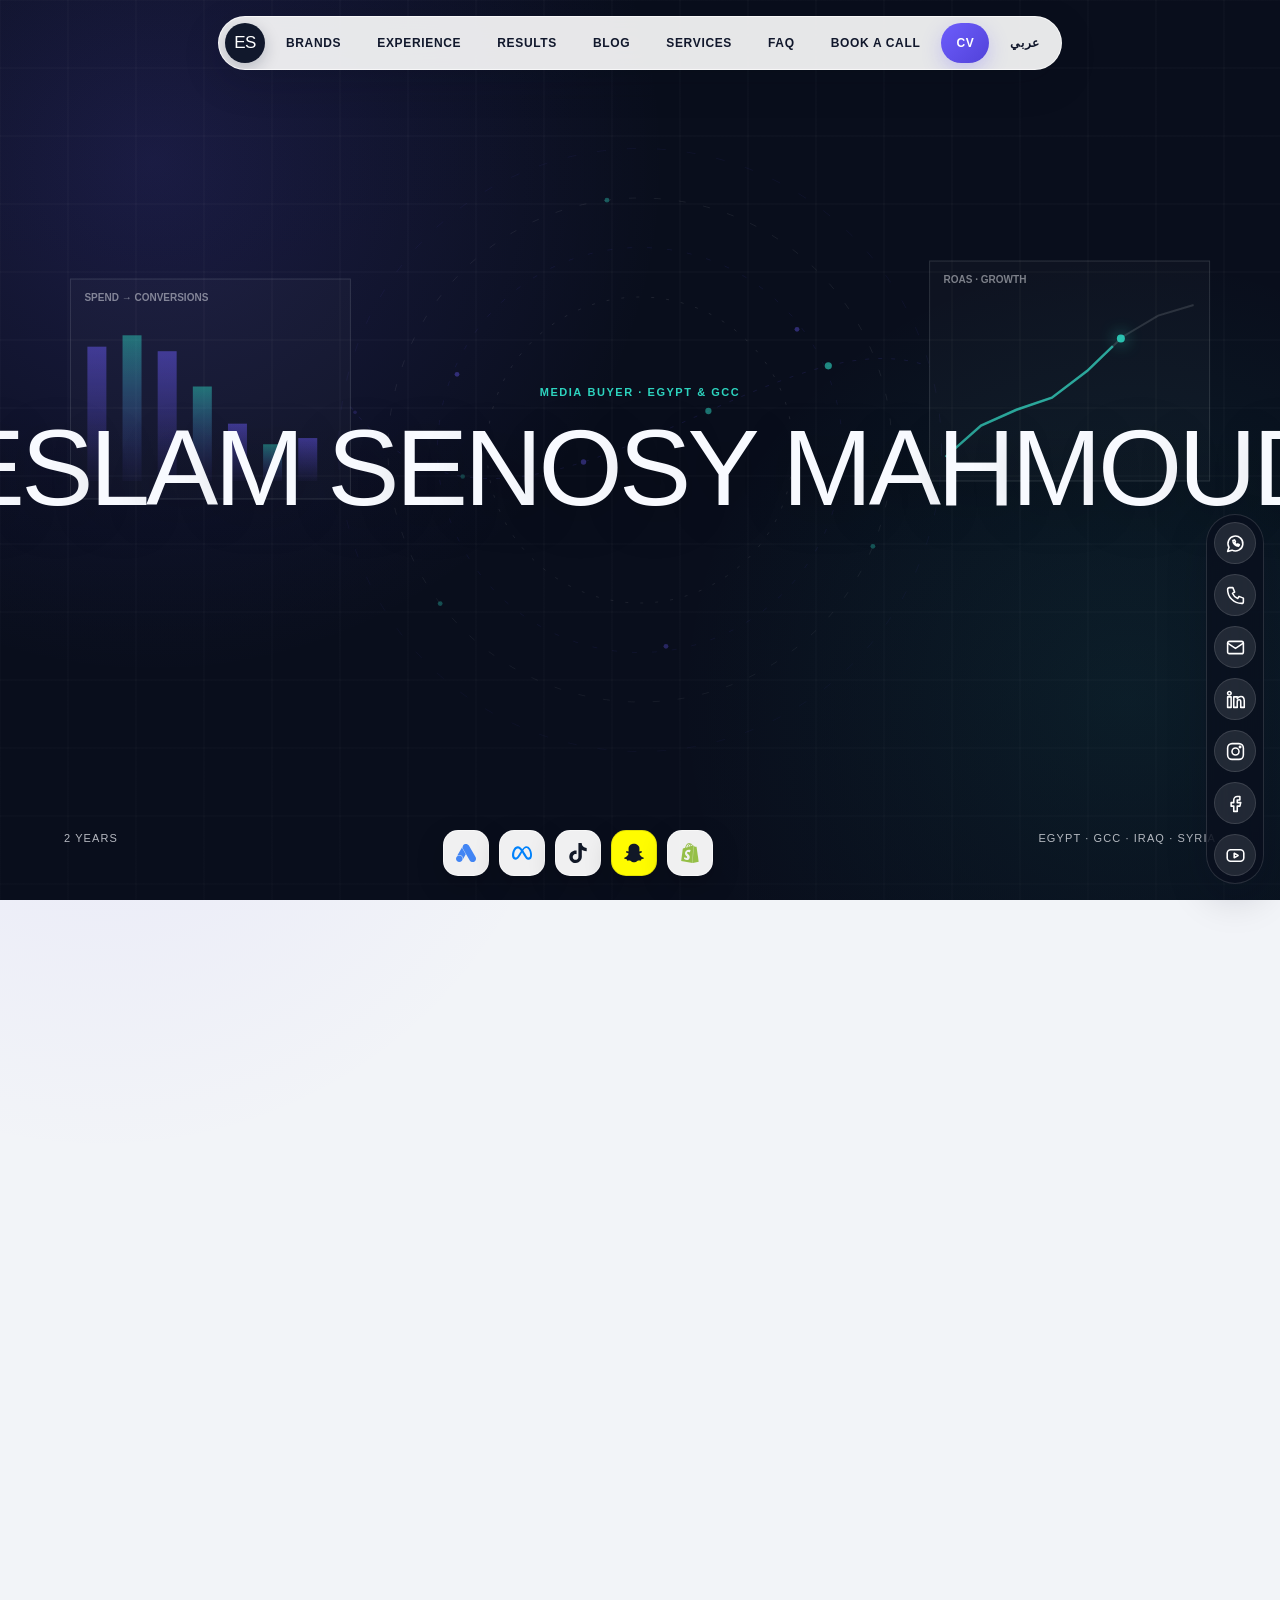
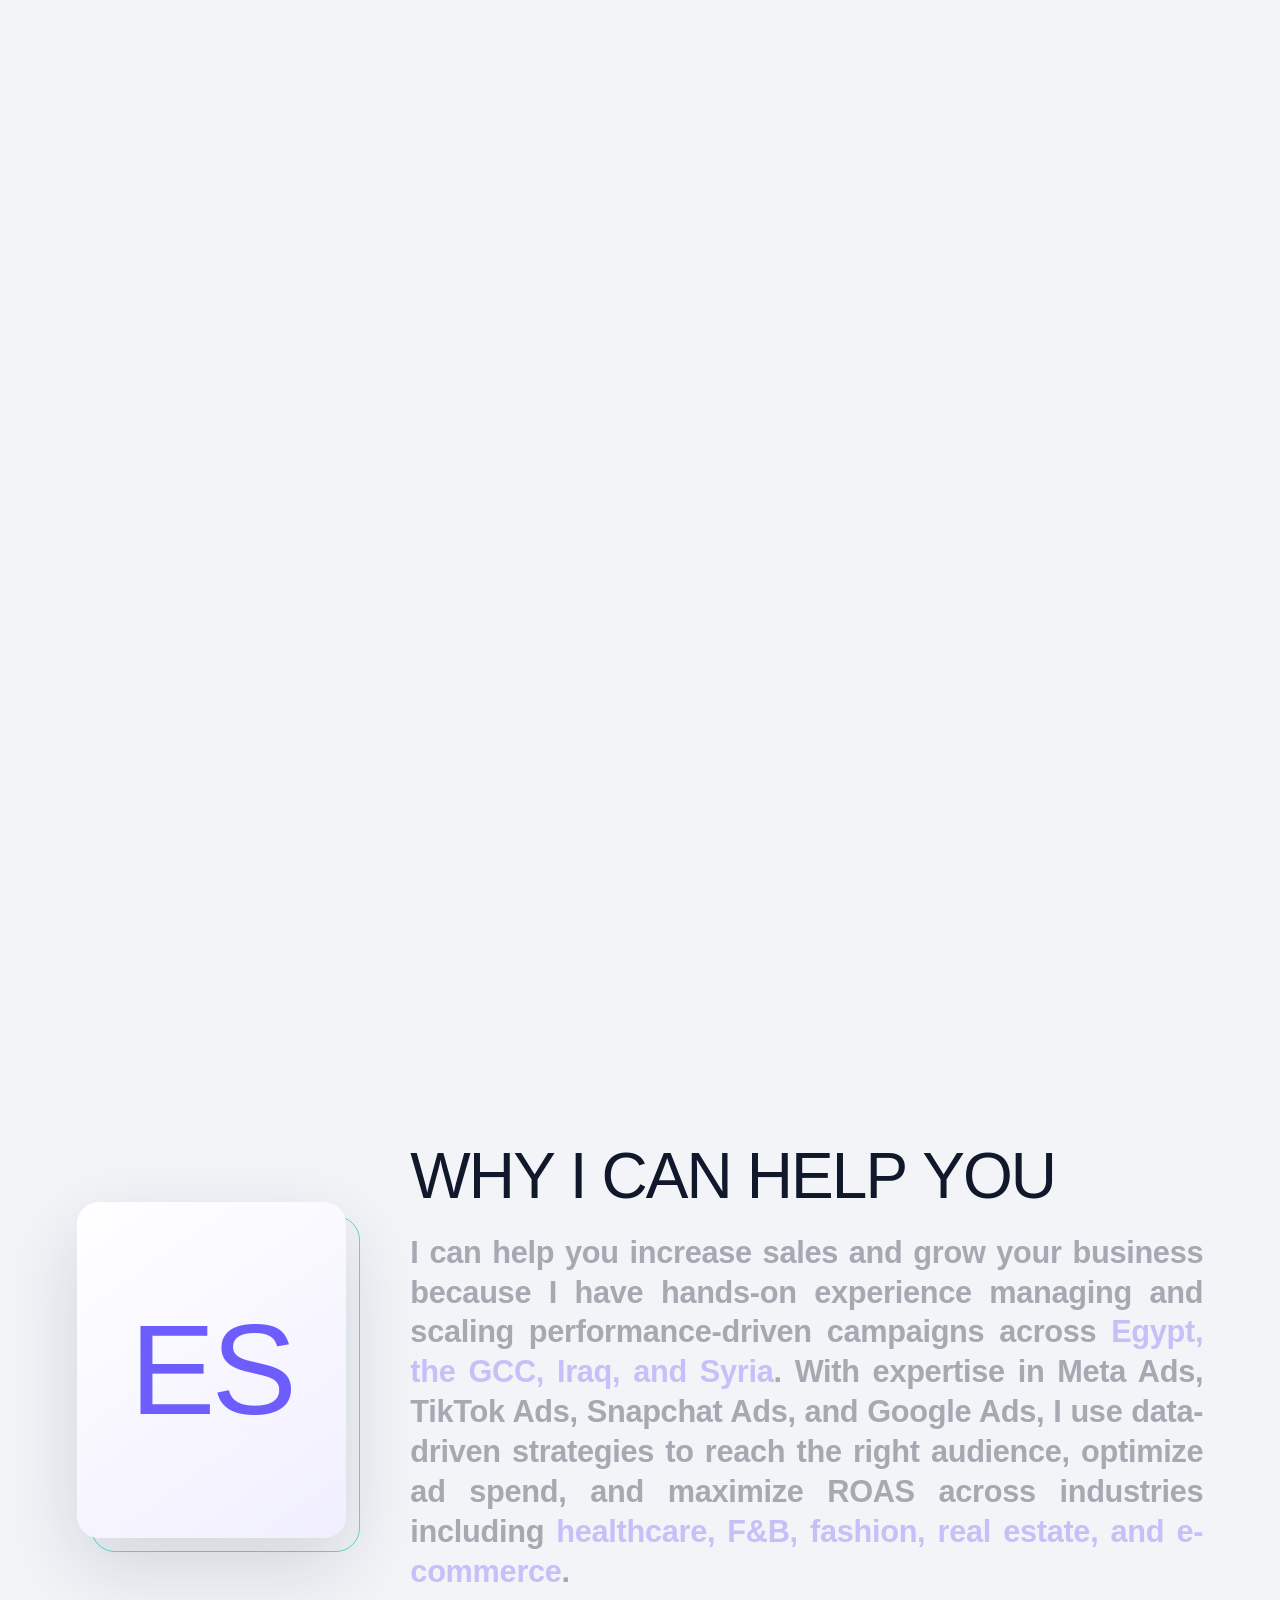
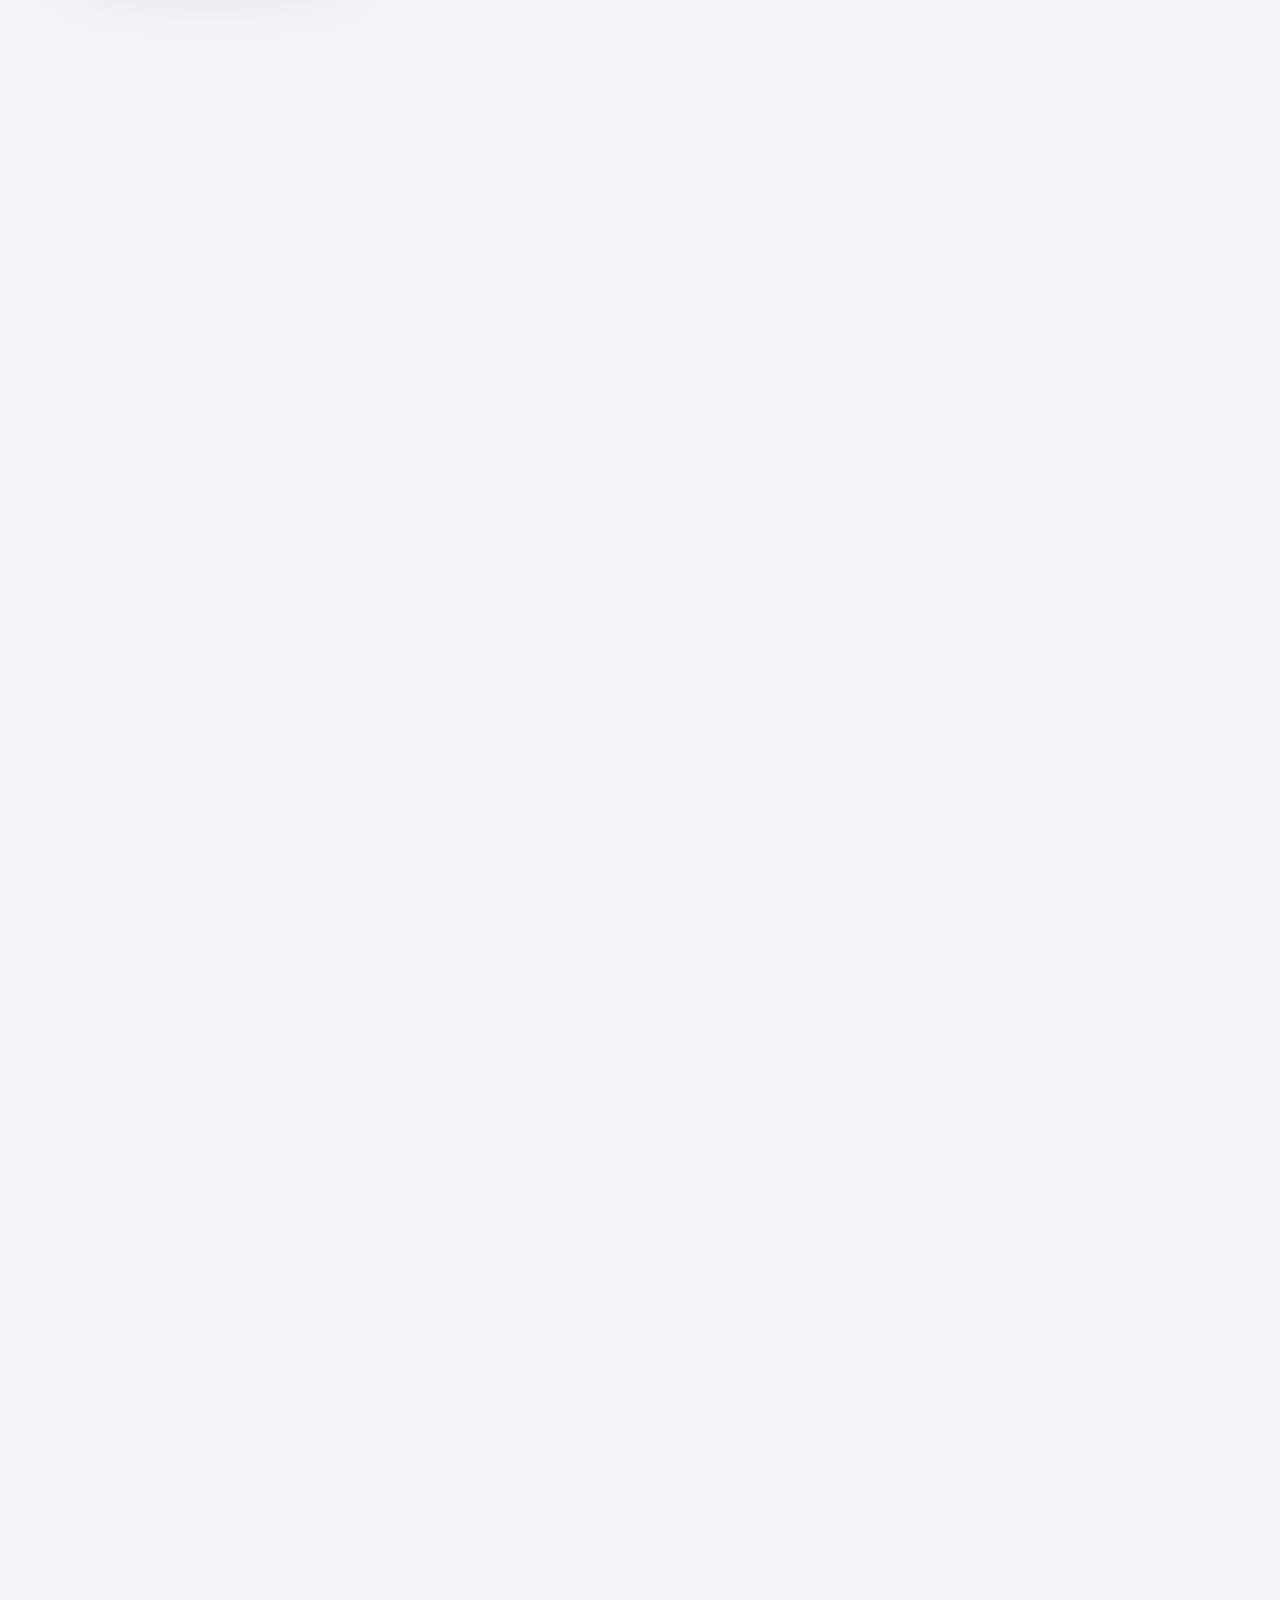
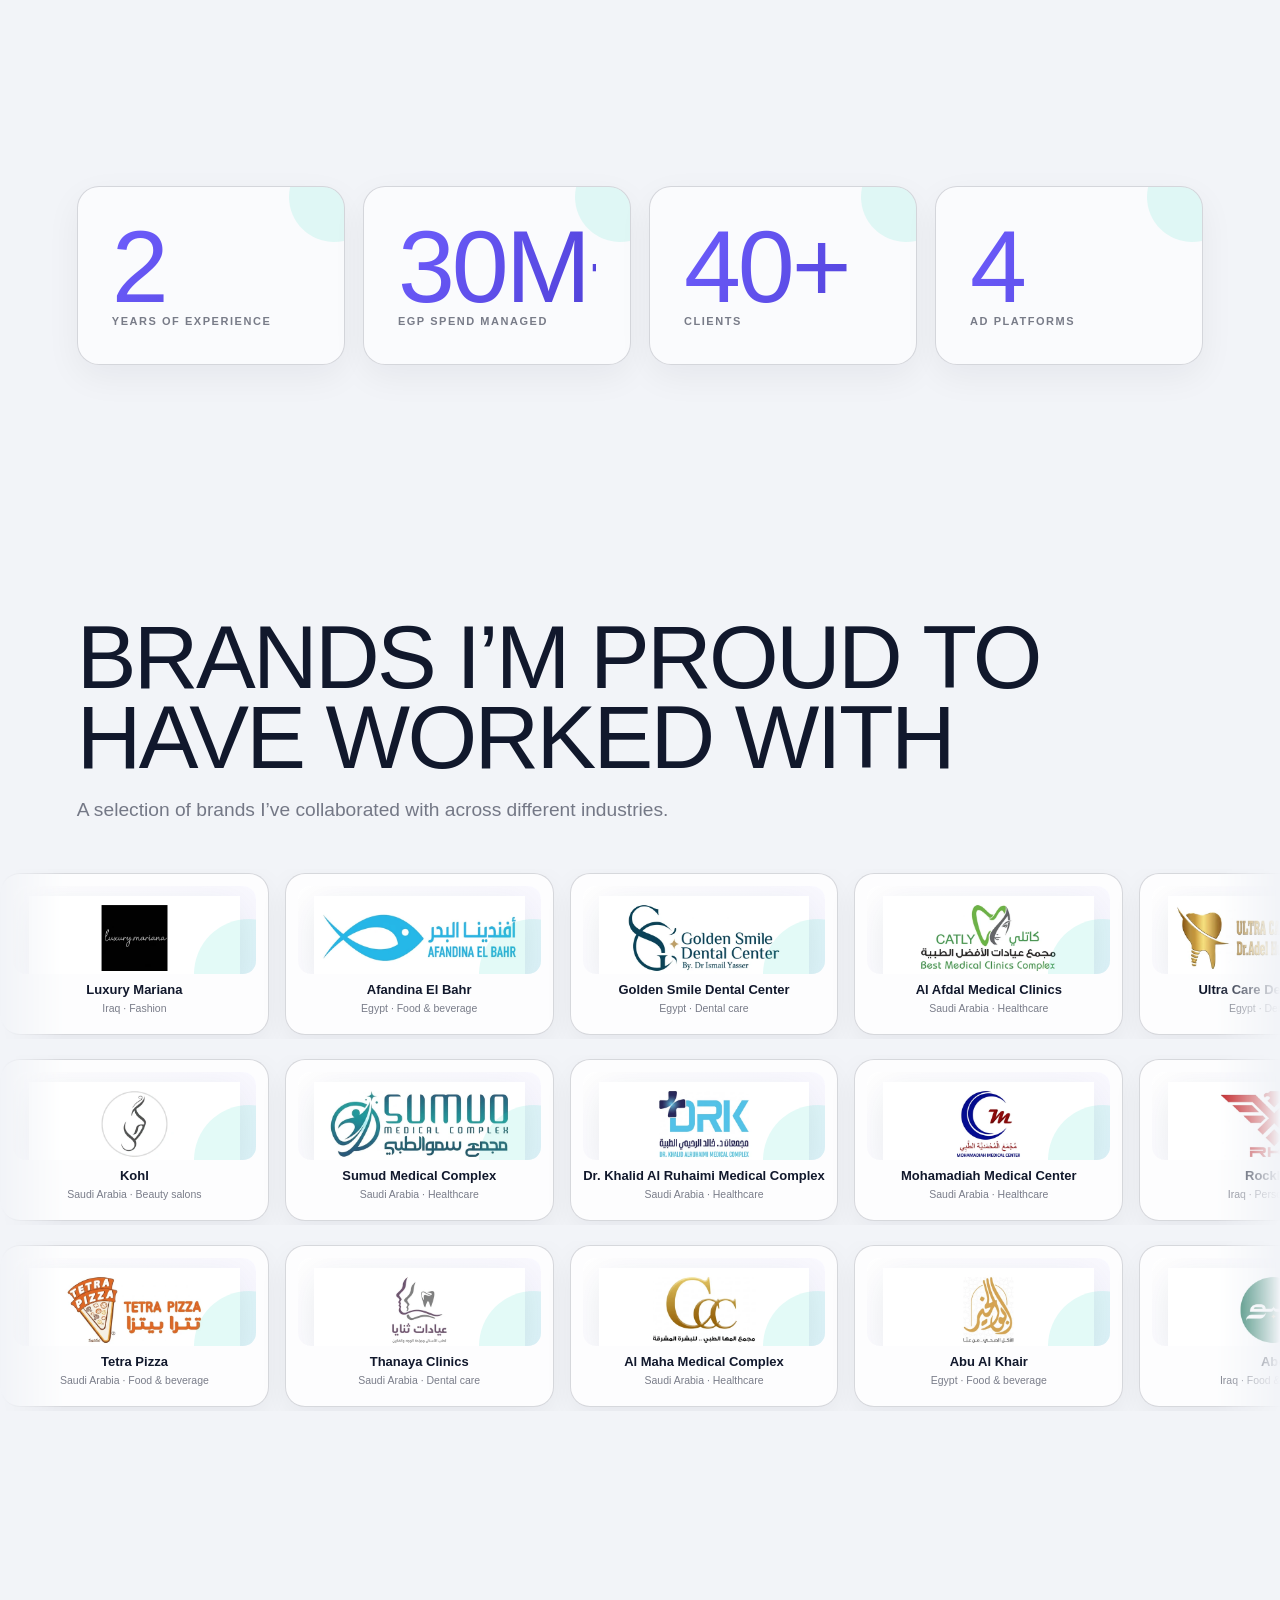
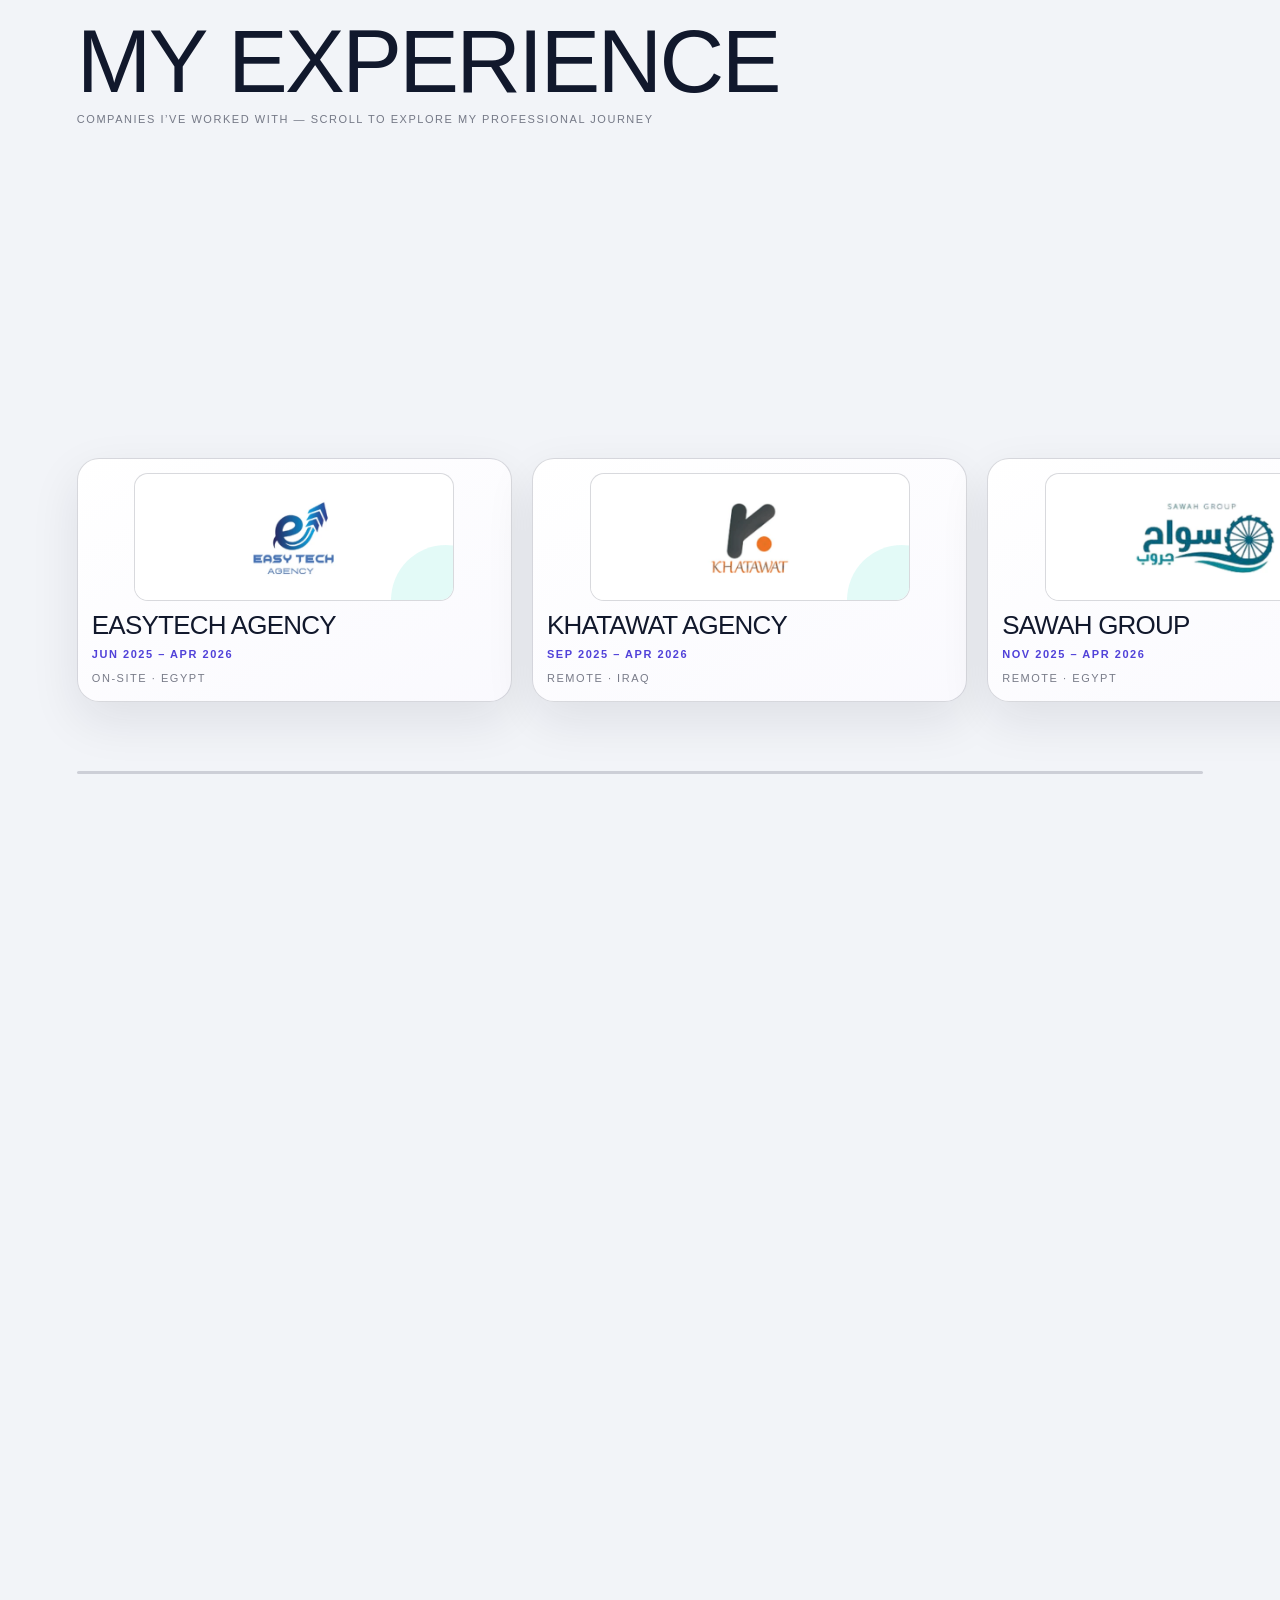
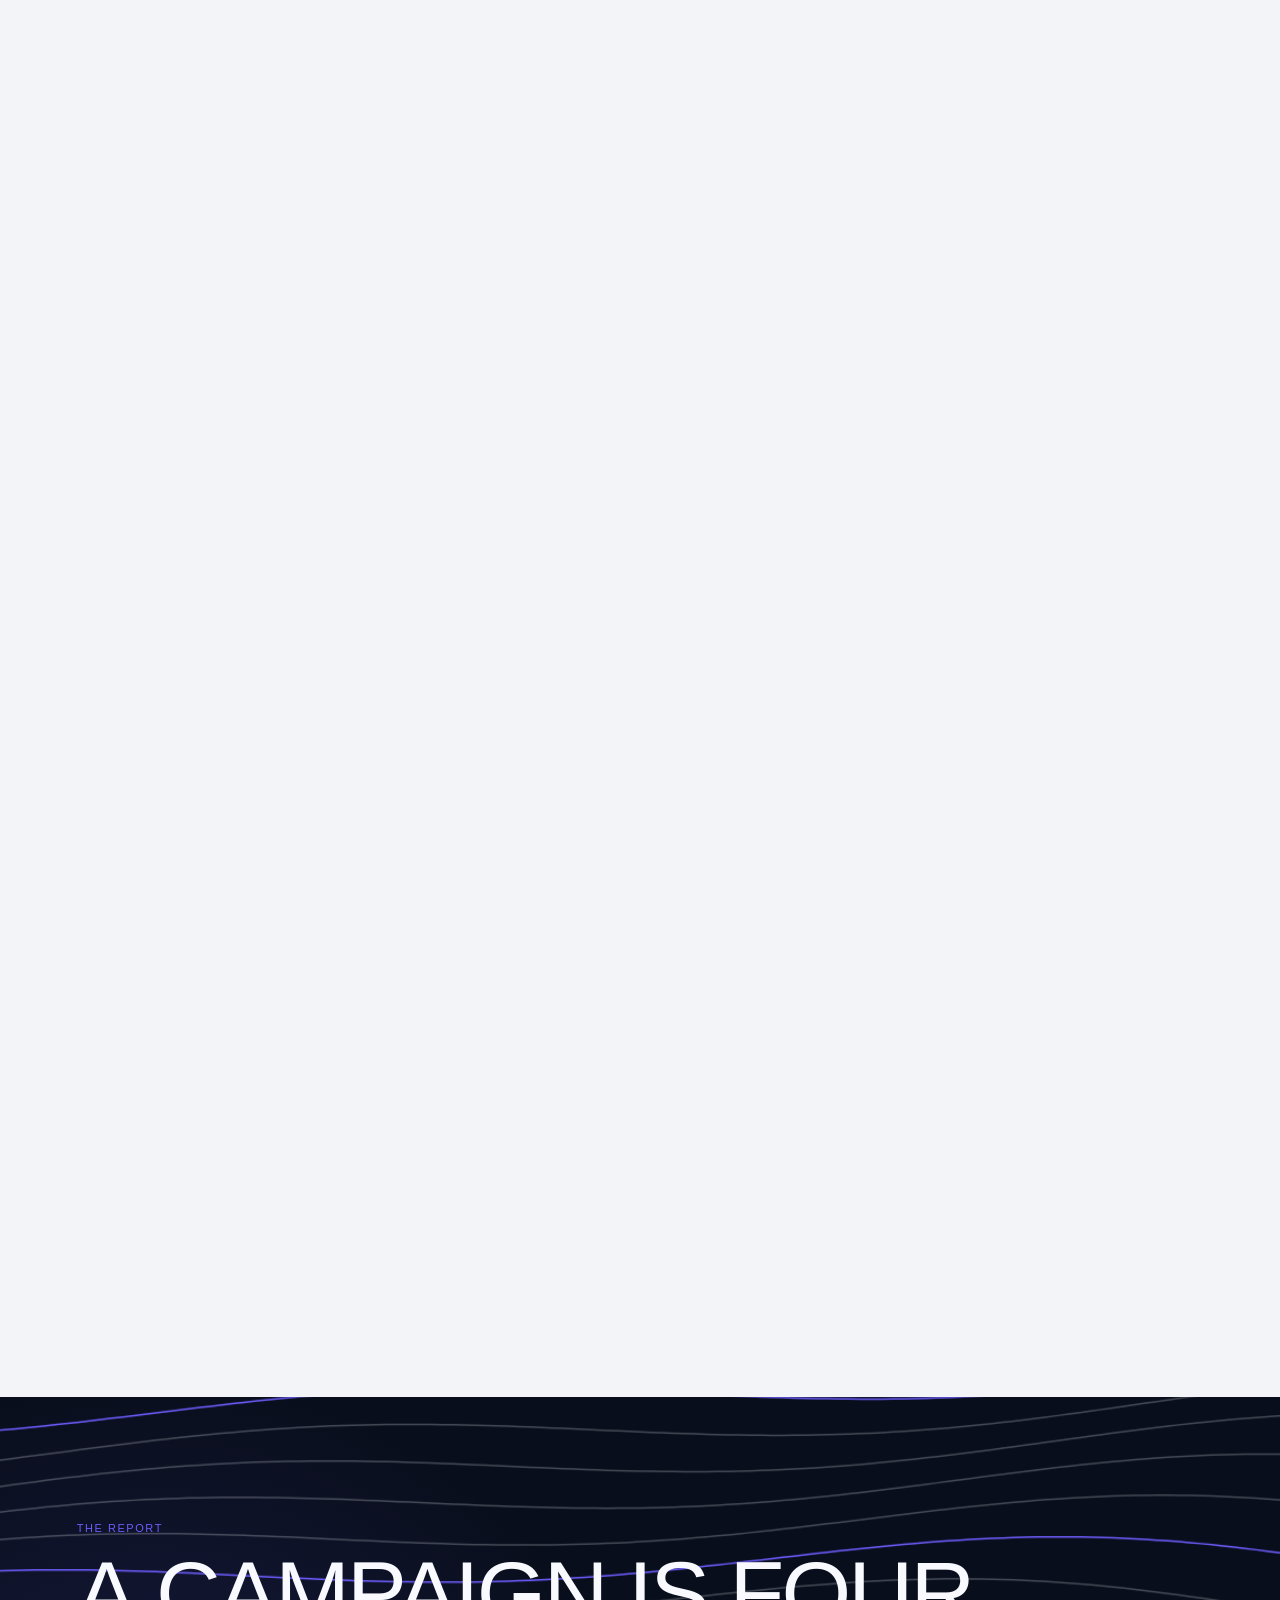
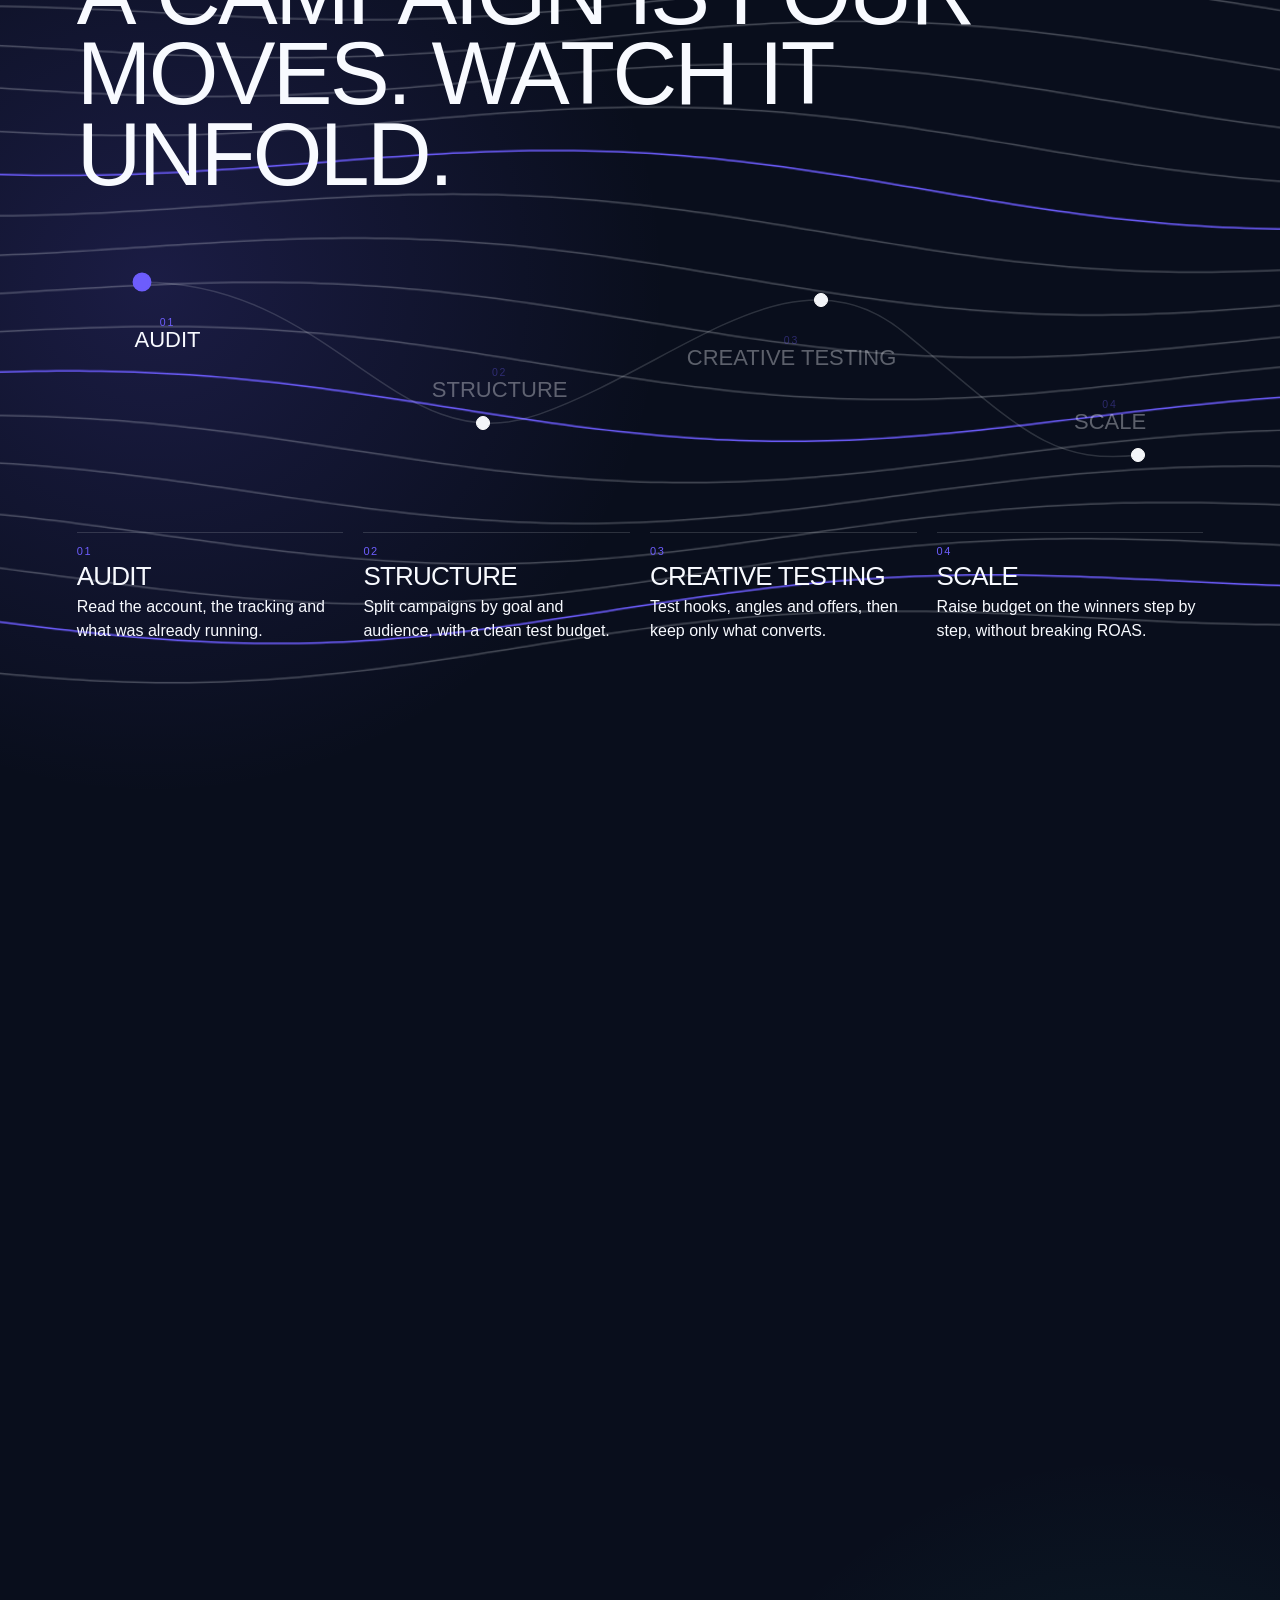
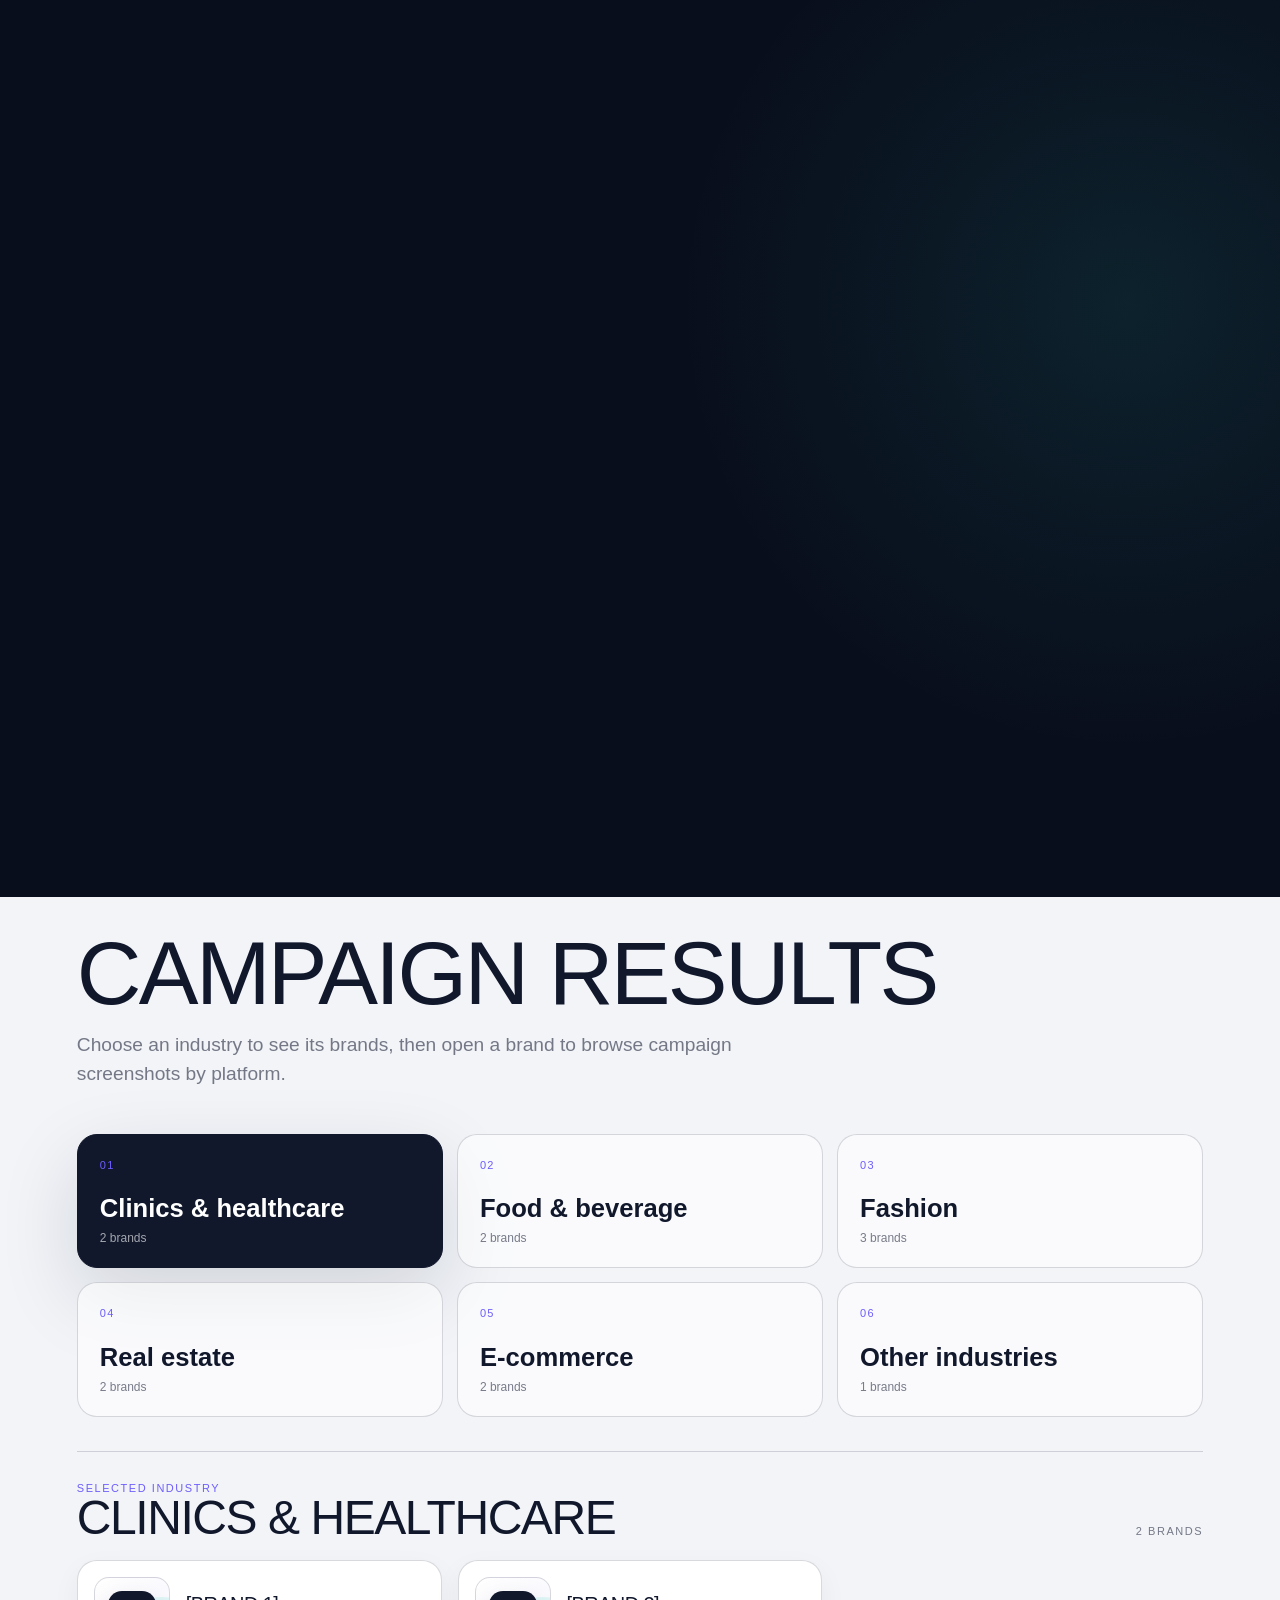
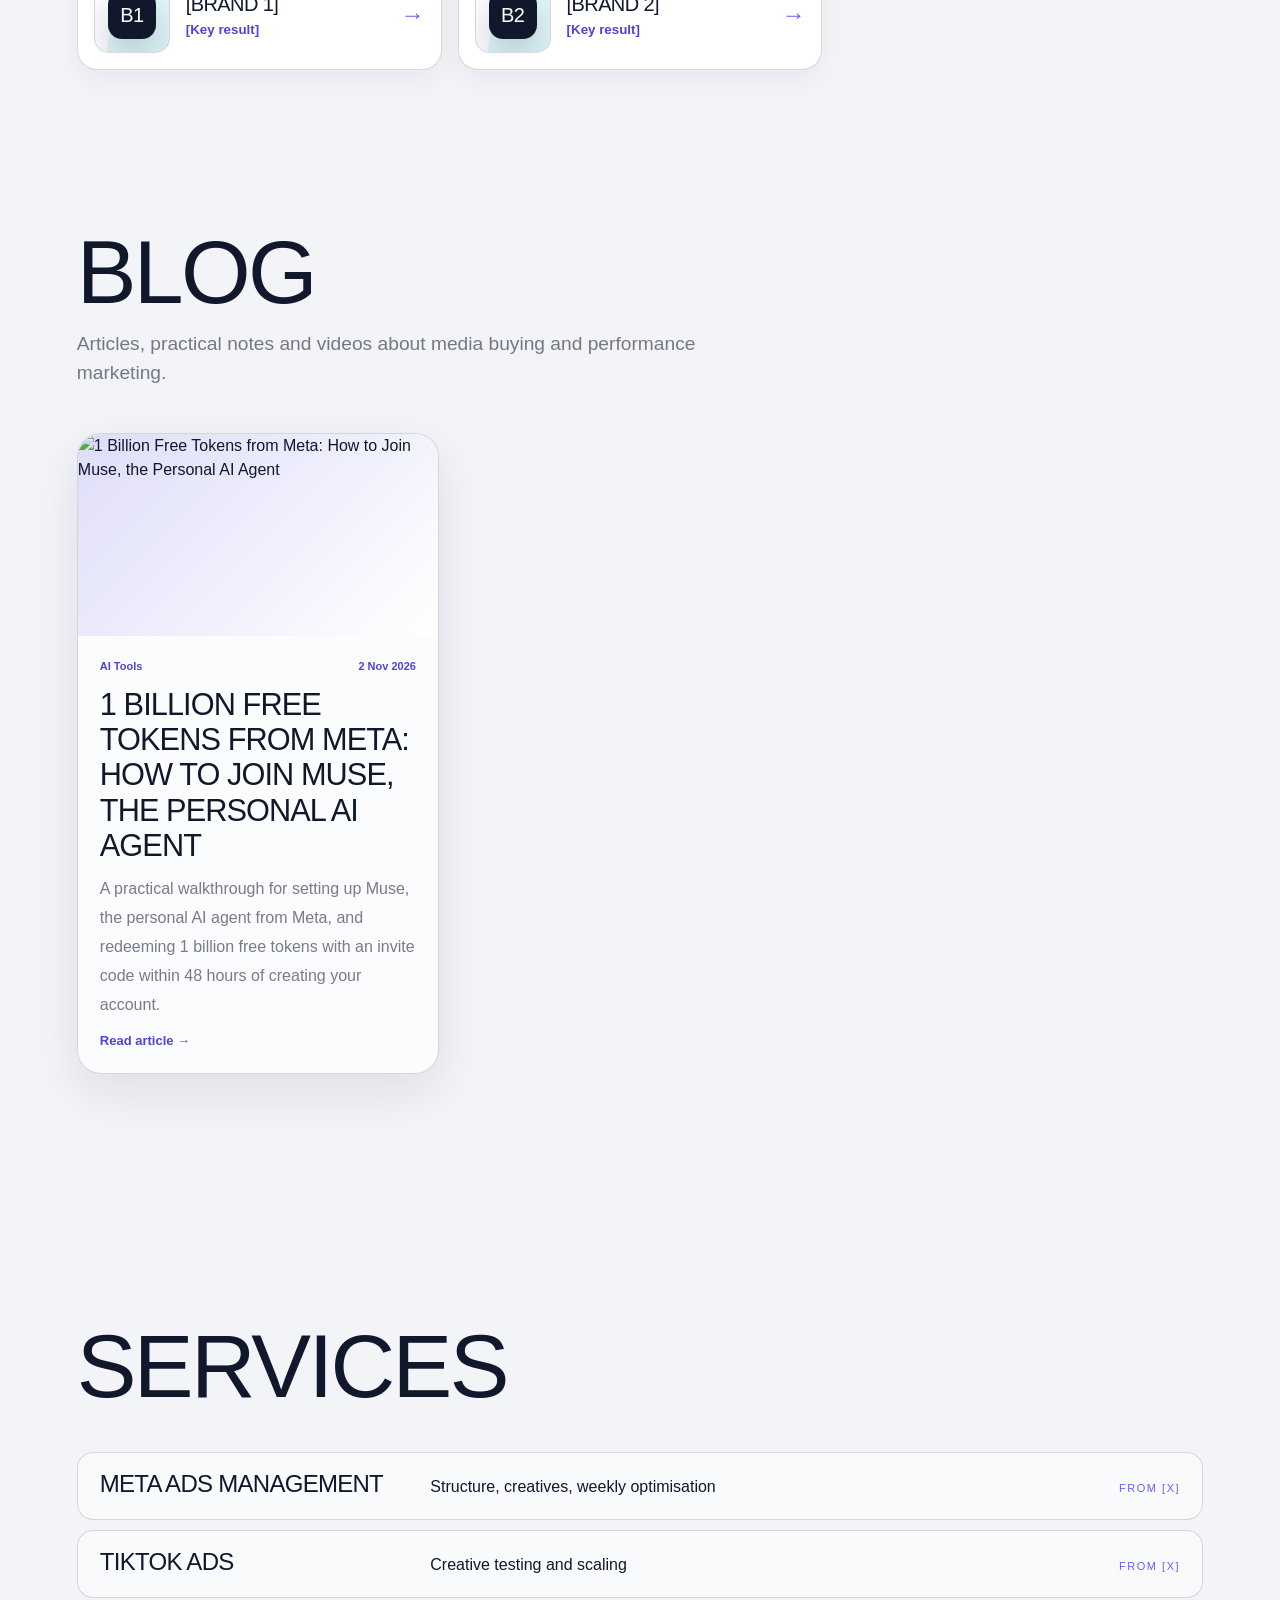
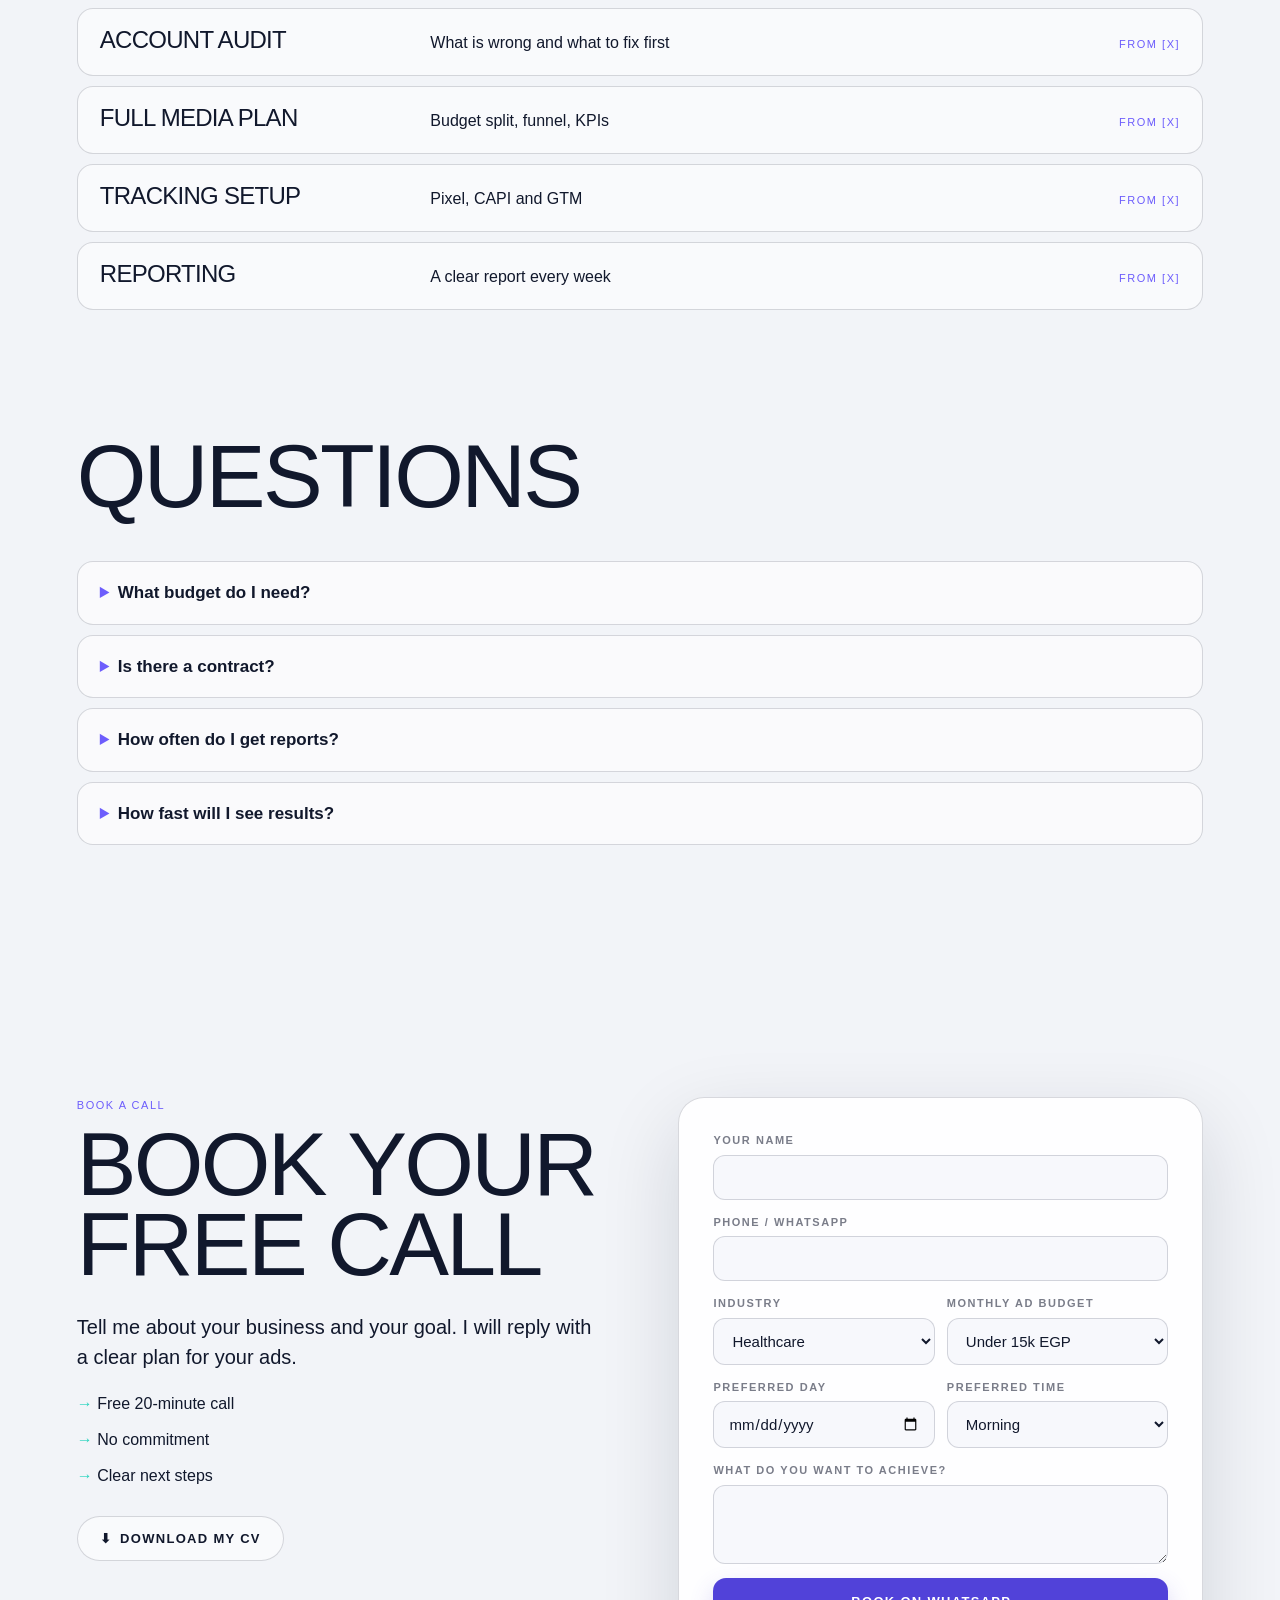
==== commit 30cd45f5: "Results: add Jaana-Alkather Honey case study (Nov 2025, Meta) — ROAS 5.6x, $3,400+ sales from $610 s" ====
--- a/index.html
+++ b/index.html
@@ -478,6 +478,25 @@
   result:'47,245 دولار مبيعات من 3,225 دولار صرف — عائد 14.6x في شهر واحد',
   text:'الأطرقجي متجر عراقي رائد متخصص في السجاد والأثاث والمفروشات المنزلية، يقدم منتجات عالية الجودة بتصاميم عصرية وأنيقة تجمع بين الراحة والأناقة والمتانة لتناسب كل بيت.',
   kpis:[['14.6x','العائد على الإنفاق الإعلاني'],['$47,245','المبيعات'],['248','الطلبات']],quote:''}});
+
+/* ===== REAL RESULT: Jaana-Alkather Honey (added 2026-11-17 — November 2025 data, verified vs screenshots) ===== */
+Object.assign(BRANDS.find(b=>b.id==='b3'),{id:'jaana-alkather-honey',sectorId:'fnb',img:'./assets/logos/jaana-alkather-honey.webp',site:'',
+ campaigns:{meta:[
+  {img:'./assets/results/jaana-alkather-ads-manager.webp',en:{title:'Meta messaging campaigns — November 2025',result:'774 messages at $0.79 per message'},ar:{title:'حملات رسائل ميتا — نوفمبر 2025',result:'774 رسالة بتكلفة 0.79 دولار للرسالة'}},
+  {img:'./assets/results/jaana-alkather-sales.webp',en:{title:'Sales results — November 2025',result:'45 orders worth more than $3,400 in November 2025'},ar:{title:'نتائج المبيعات — نوفمبر 2025',result:'45 طلب بقيمة أكثر من 3,400 دولار في نوفمبر 2025'}}],
+  tiktok:[],google:[],snapchat:[]},
+ en:{client:'Jaana-Alkather Honey',sector:'Premium Natural Honey',platform:'Iraq · Nov 2025',
+  problem:'An Iraqi brand specializing in premium natural honey products. It is committed to providing high-quality honey that supports overall wellness and is traditionally used as part of a healthy lifestyle for people managing chronic health conditions.',
+  steps:['Managed and optimized advertising campaigns across Meta with a monthly ad budget reaching $1,000','Led the creative direction and video angles for ad creatives and content production'],
+  result:'More than $3,400 in sales from $610 in ad spend — 5.6x ROAS in one month',
+  text:'An Iraqi brand specializing in premium natural honey products. It is committed to providing high-quality honey that supports overall wellness and is traditionally used as part of a healthy lifestyle for people managing chronic health conditions.',
+  kpis:[['5.6x','ROAS'],['$3,400+','Sales'],['45','Orders']],quote:''},
+ ar:{client:'عسل جنى آل كثير',sector:'عسل طبيعي فاخر',platform:'العراق · نوفمبر 2025',
+  problem:'علامة عراقية متخصصة في منتجات العسل الطبيعي الفاخر، ملتزمة بتقديم عسل عالي الجودة يدعم الصحة العامة، ويُستخدم تقليديًا كجزء من نمط حياة صحي للأشخاص الذين يتعايشون مع حالات صحية مزمنة.',
+  steps:['إدارة وتحسين الحملات الإعلانية على ميتا بميزانية شهرية تصل إلى 1,000 دولار','قيادة الاتجاه الإبداعي وزوايا الفيديو للإعلانات وإنتاج المحتوى'],
+  result:'أكثر من 3,400 دولار مبيعات من 610 دولار صرف — عائد 5.6x في شهر واحد',
+  text:'علامة عراقية متخصصة في منتجات العسل الطبيعي الفاخر، ملتزمة بتقديم عسل عالي الجودة يدعم الصحة العامة، ويُستخدم تقليديًا كجزء من نمط حياة صحي للأشخاص الذين يتعايشون مع حالات صحية مزمنة.',
+  kpis:[['5.6x','العائد على الإنفاق الإعلاني'],['$3,400+','المبيعات'],['45','الطلبات']],quote:''}});
 function brandLogo(b,t,small=false,eager=false){return `<div class="brand-logo${small?' small':''}">${b.img?`<img src="${b.img}" alt="${t.client} logo" loading="${eager||b.img.startsWith('data:')?'eager':'lazy'}">`:`<span class="brand-initial d" aria-hidden="true">${t.client.replace(/[\[\]]/g,'').trim().split(/\s+/).map(w=>w[0]).join('').slice(0,2)}</span>`}</div>`}
 /* ===== REAL BRAND LOGOS: update market names between the brackets when confirmed ===== */
 const LOGO_PATH='./assets/logos/';
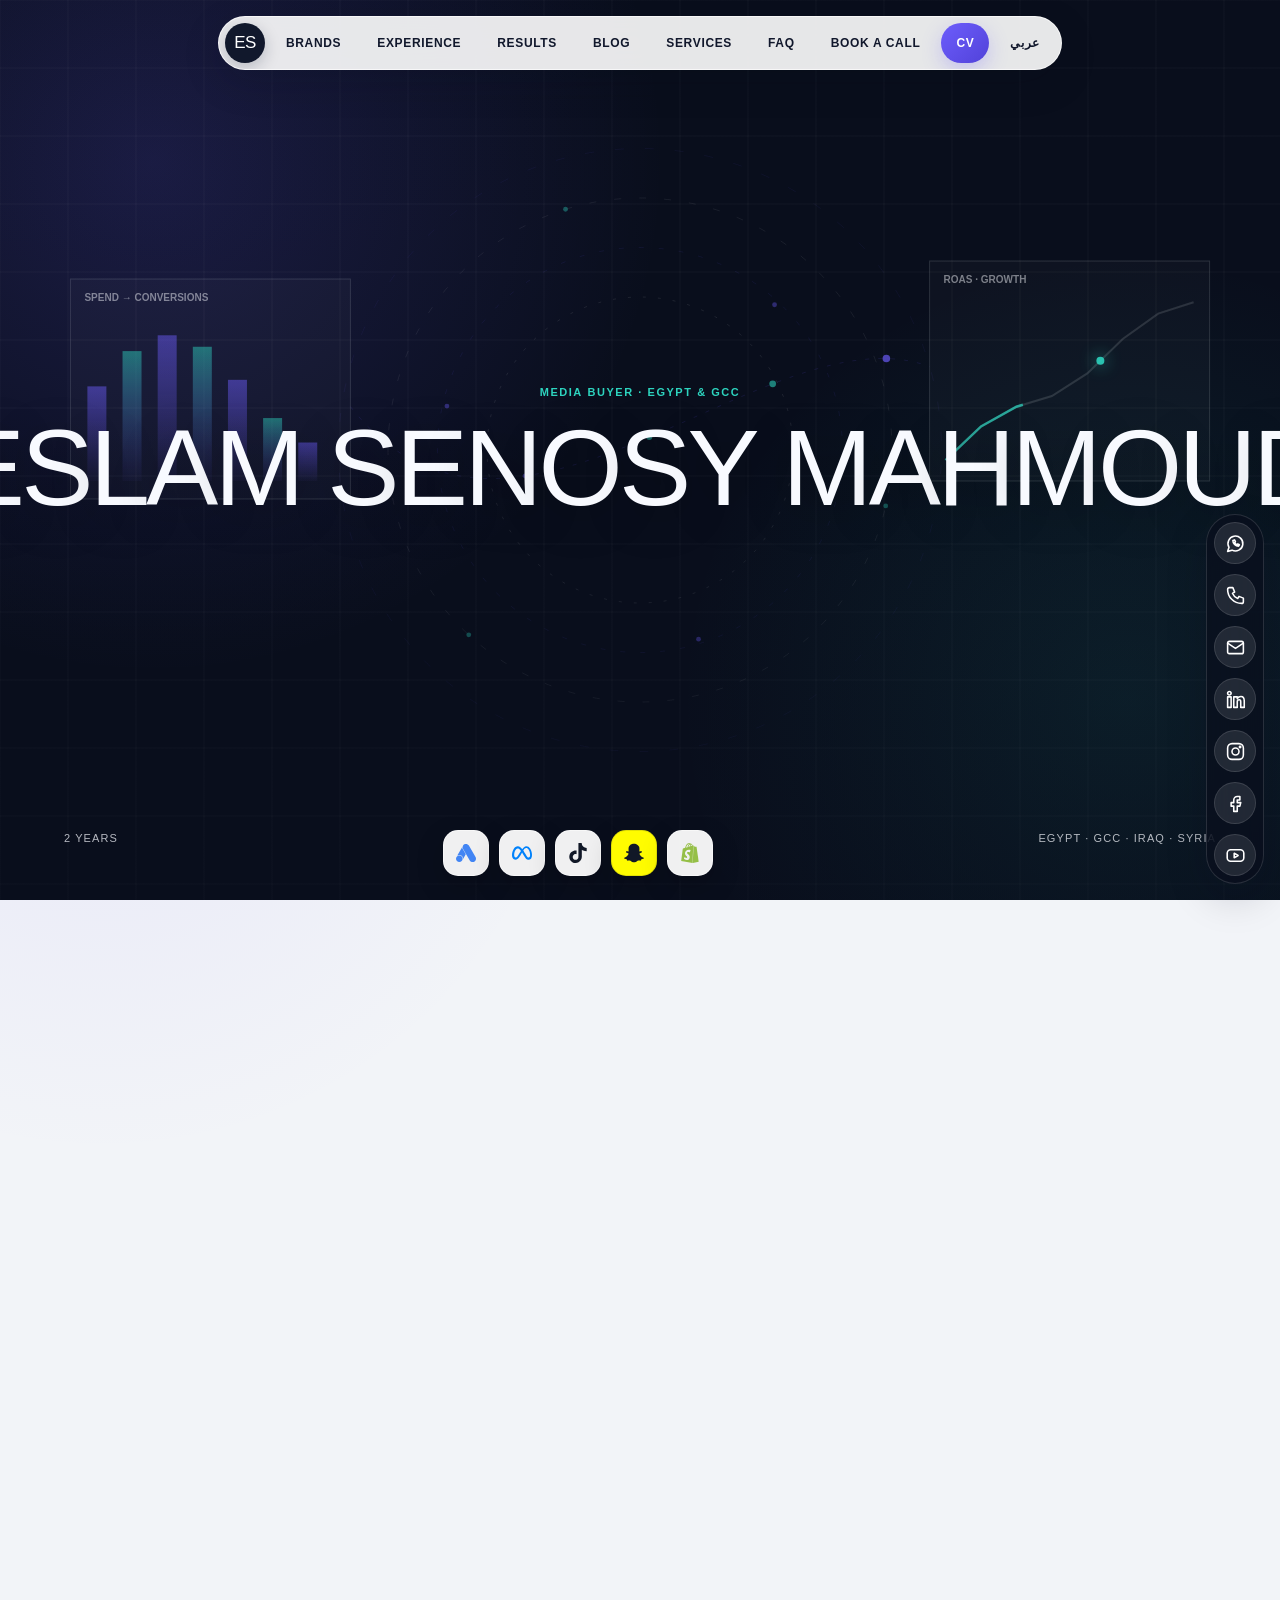
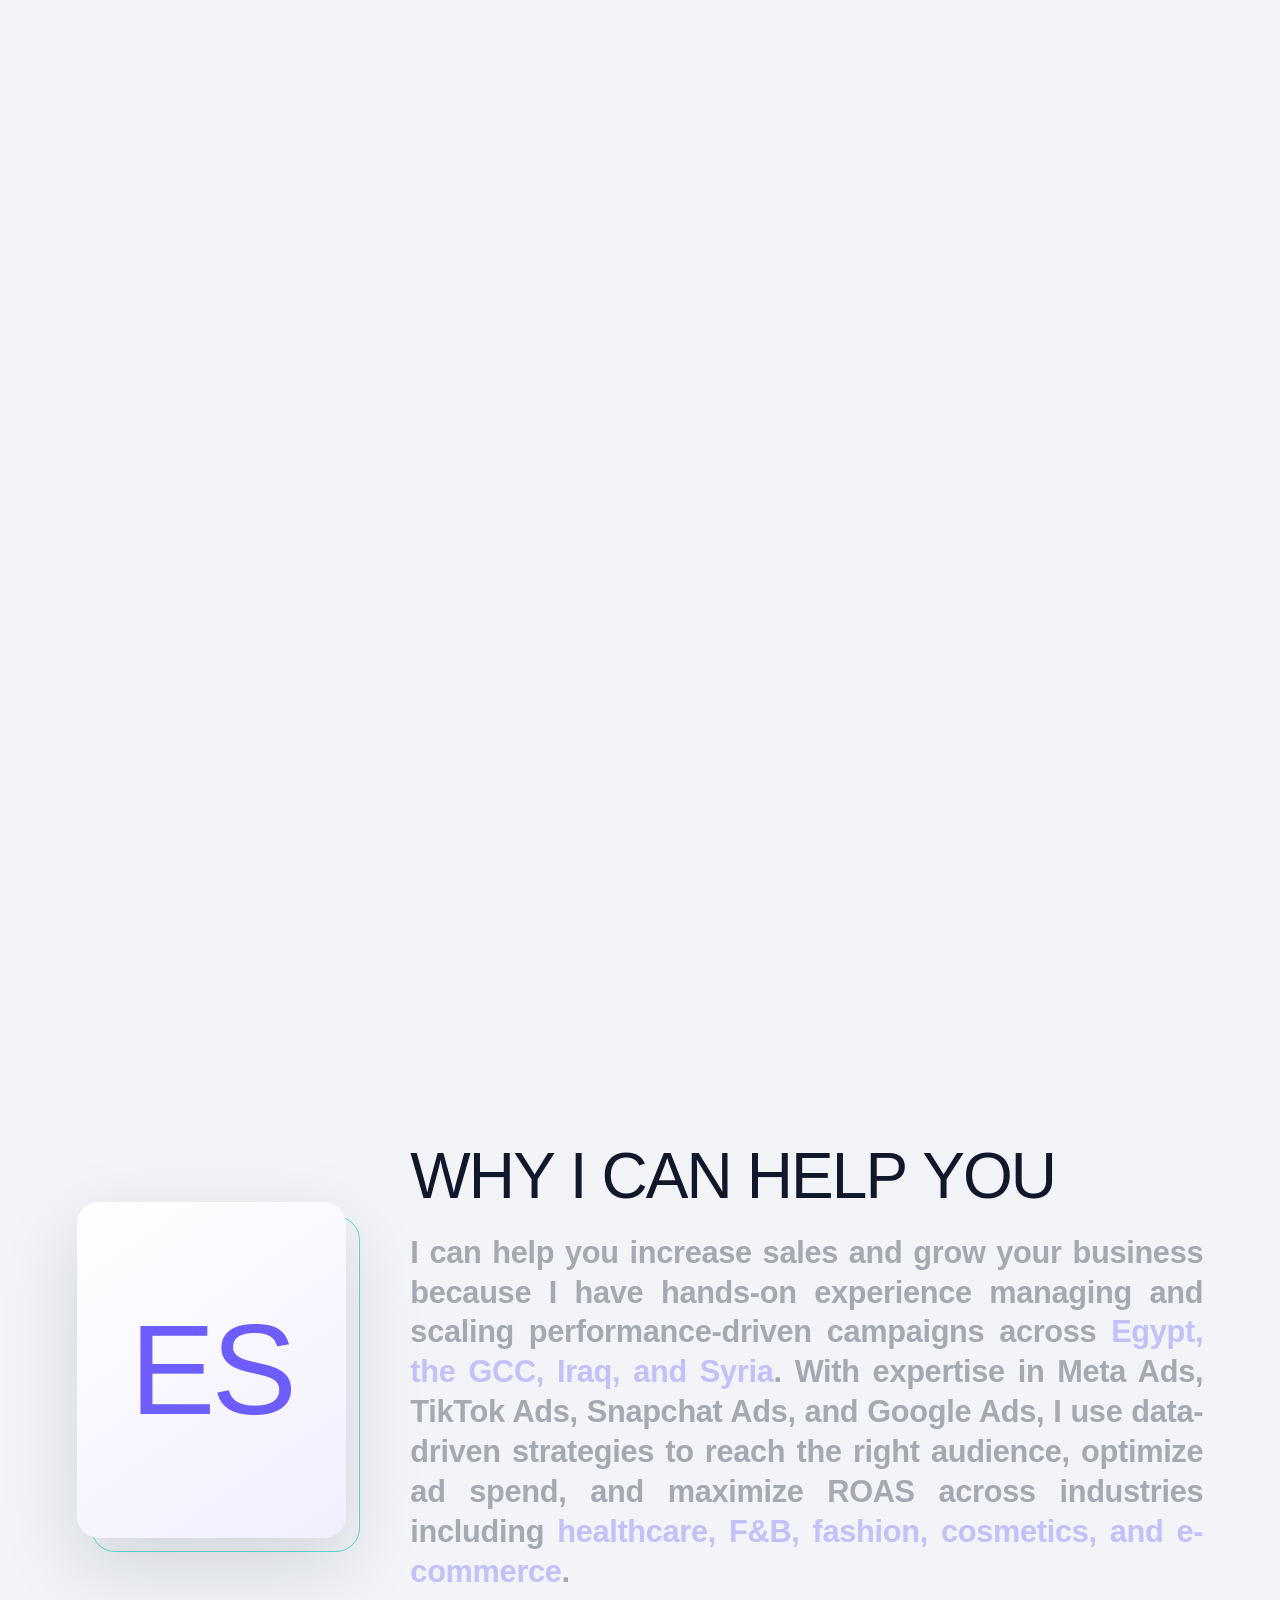
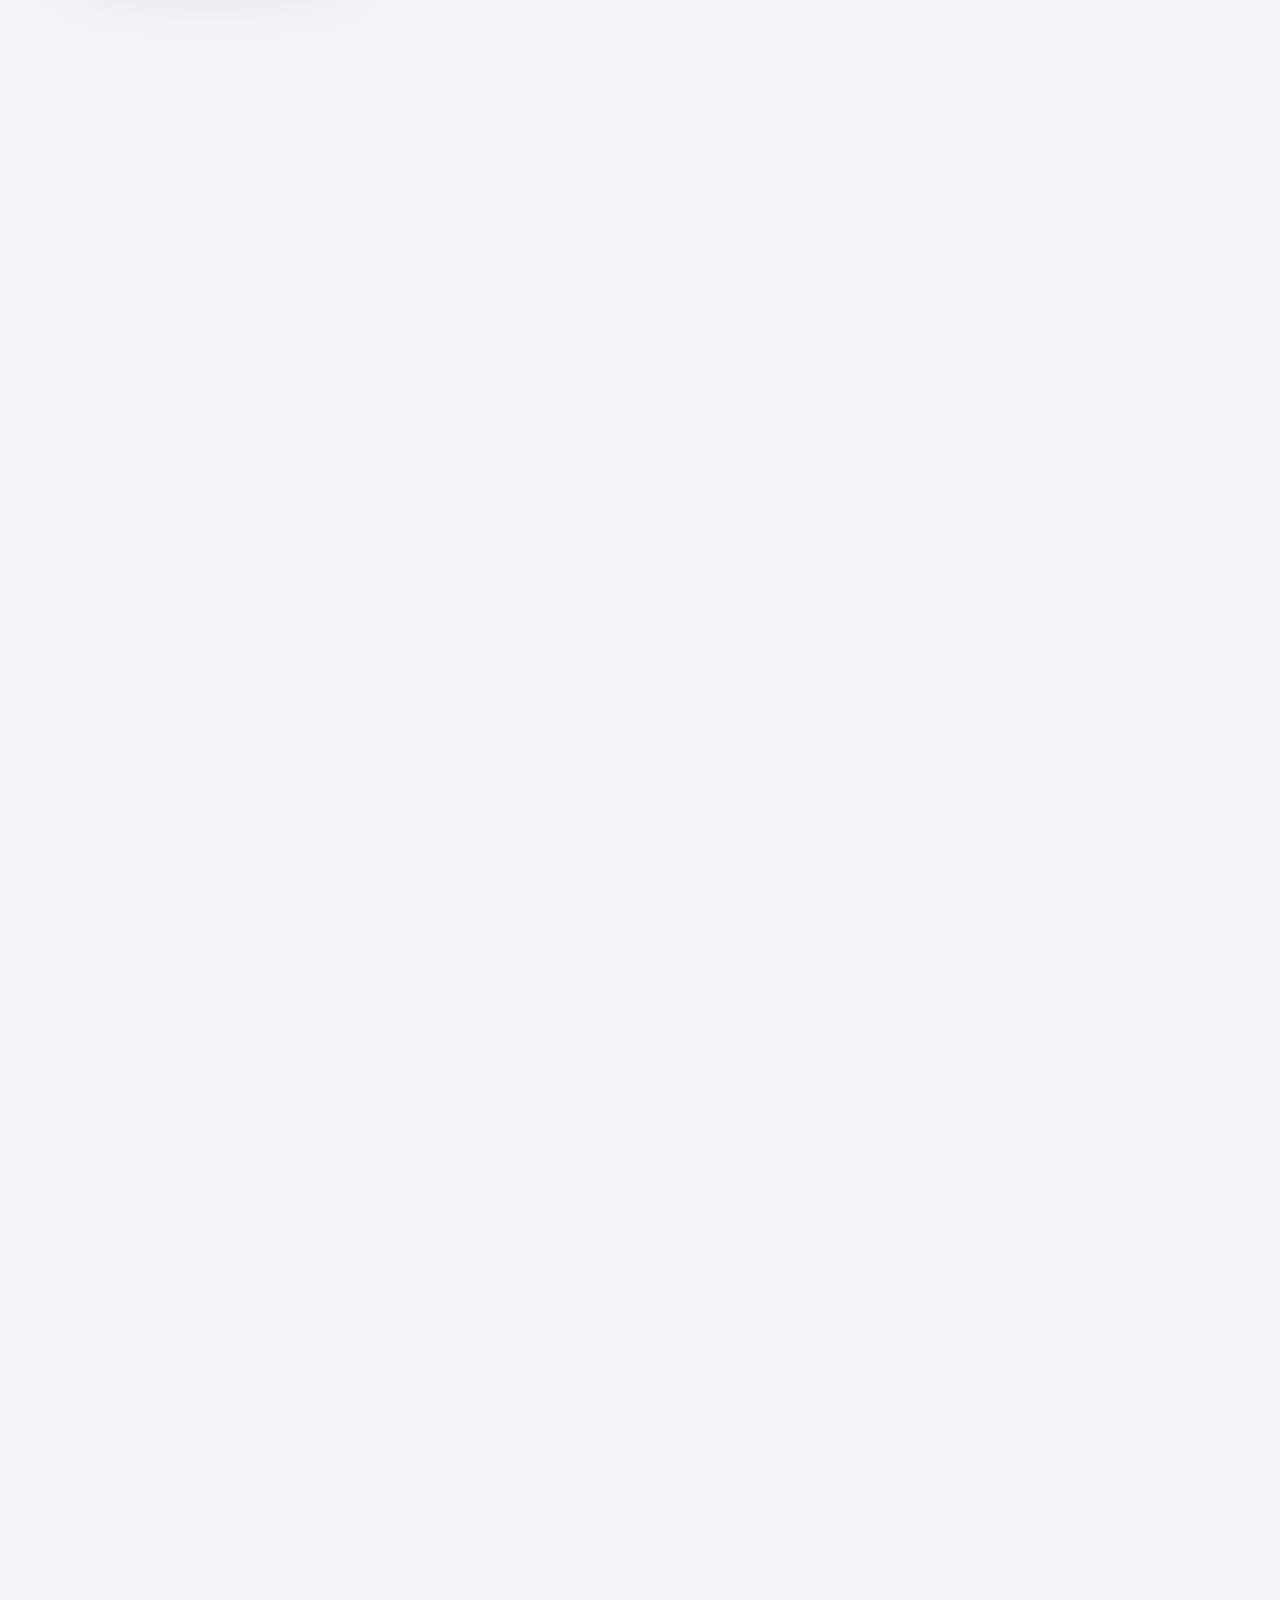
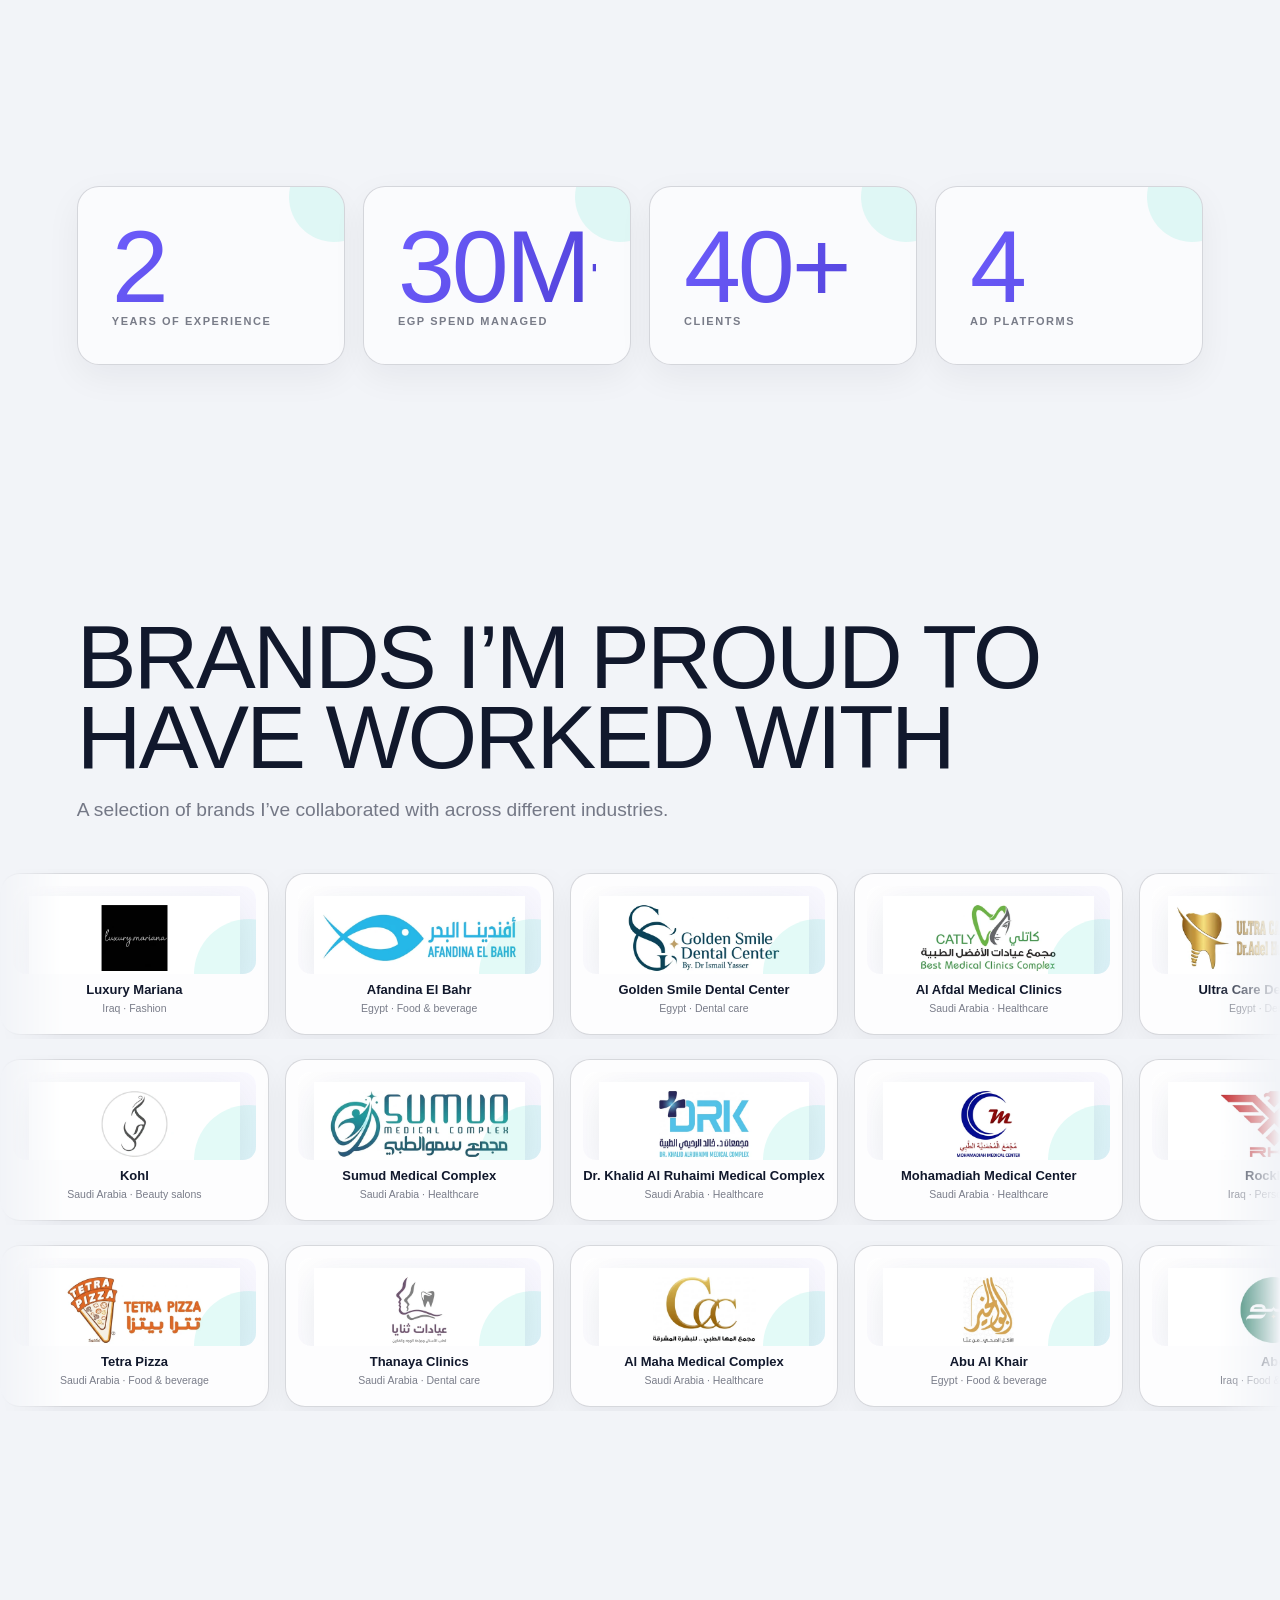
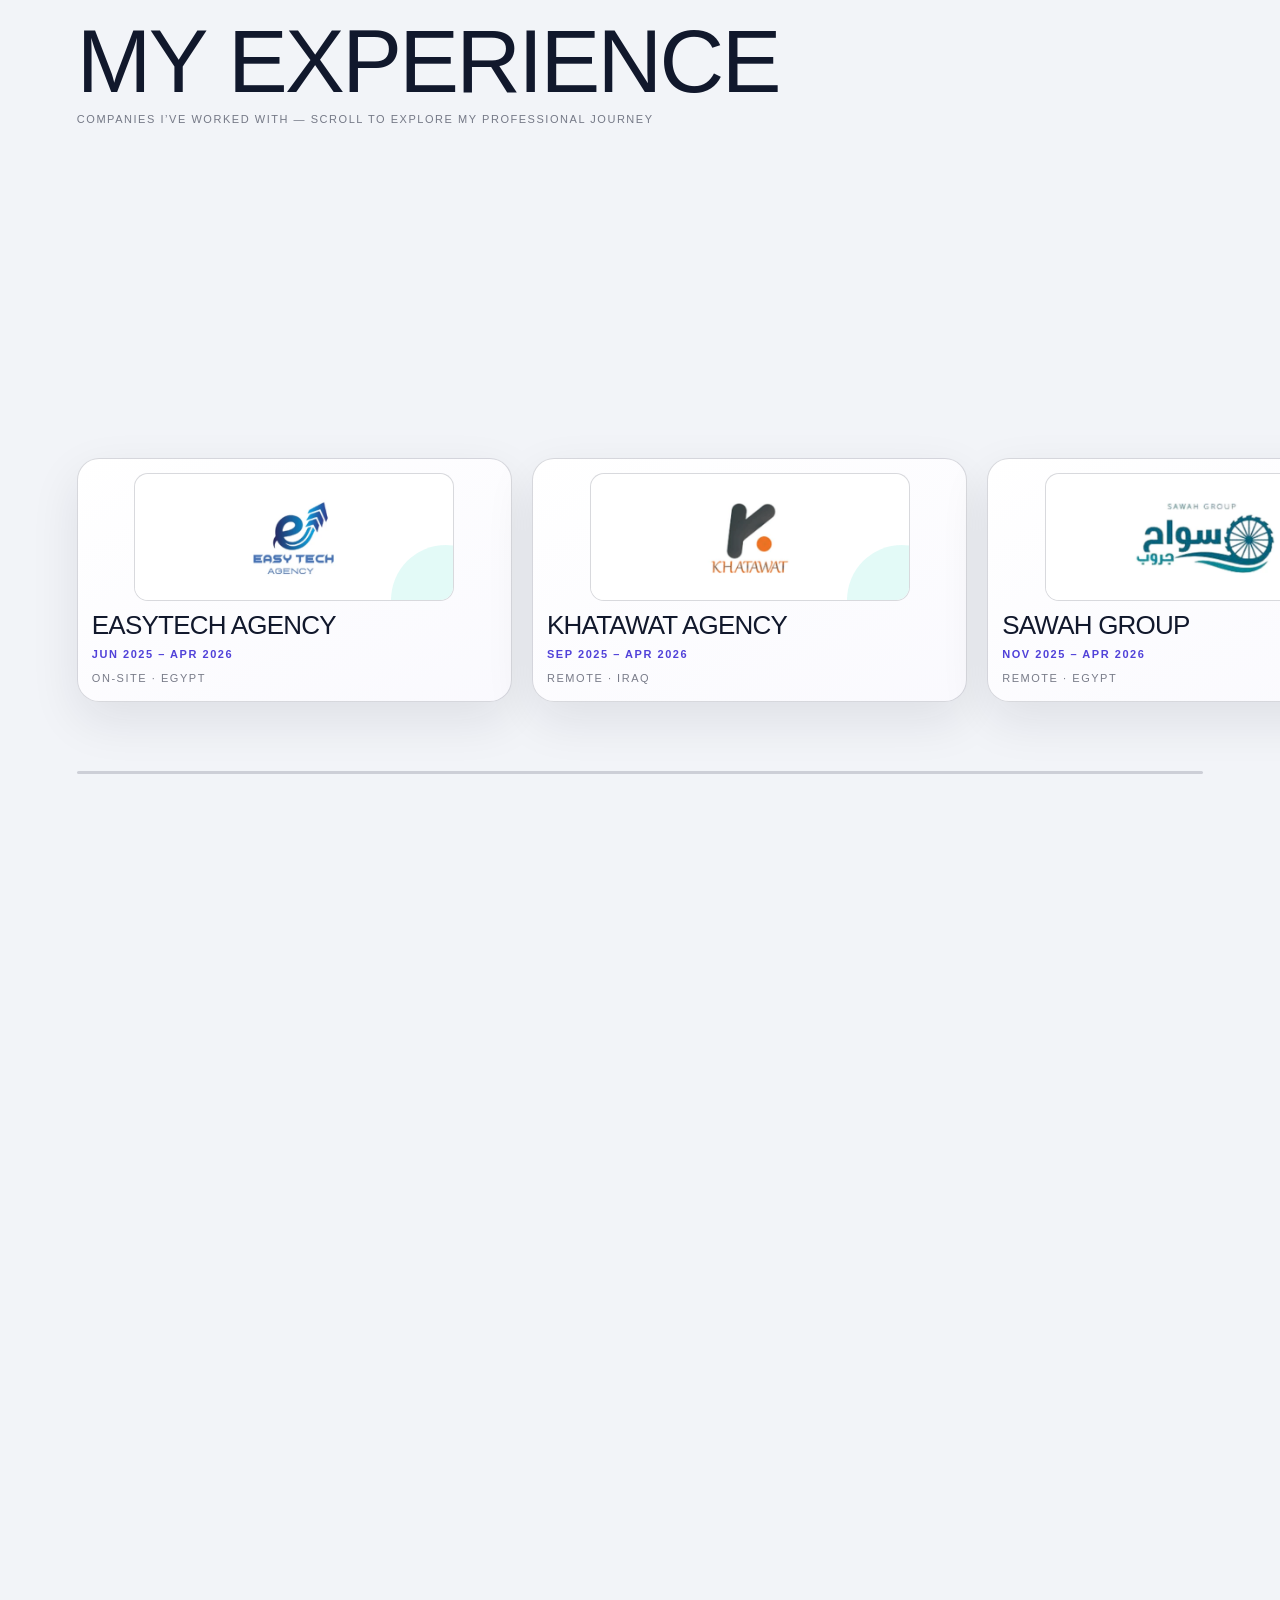
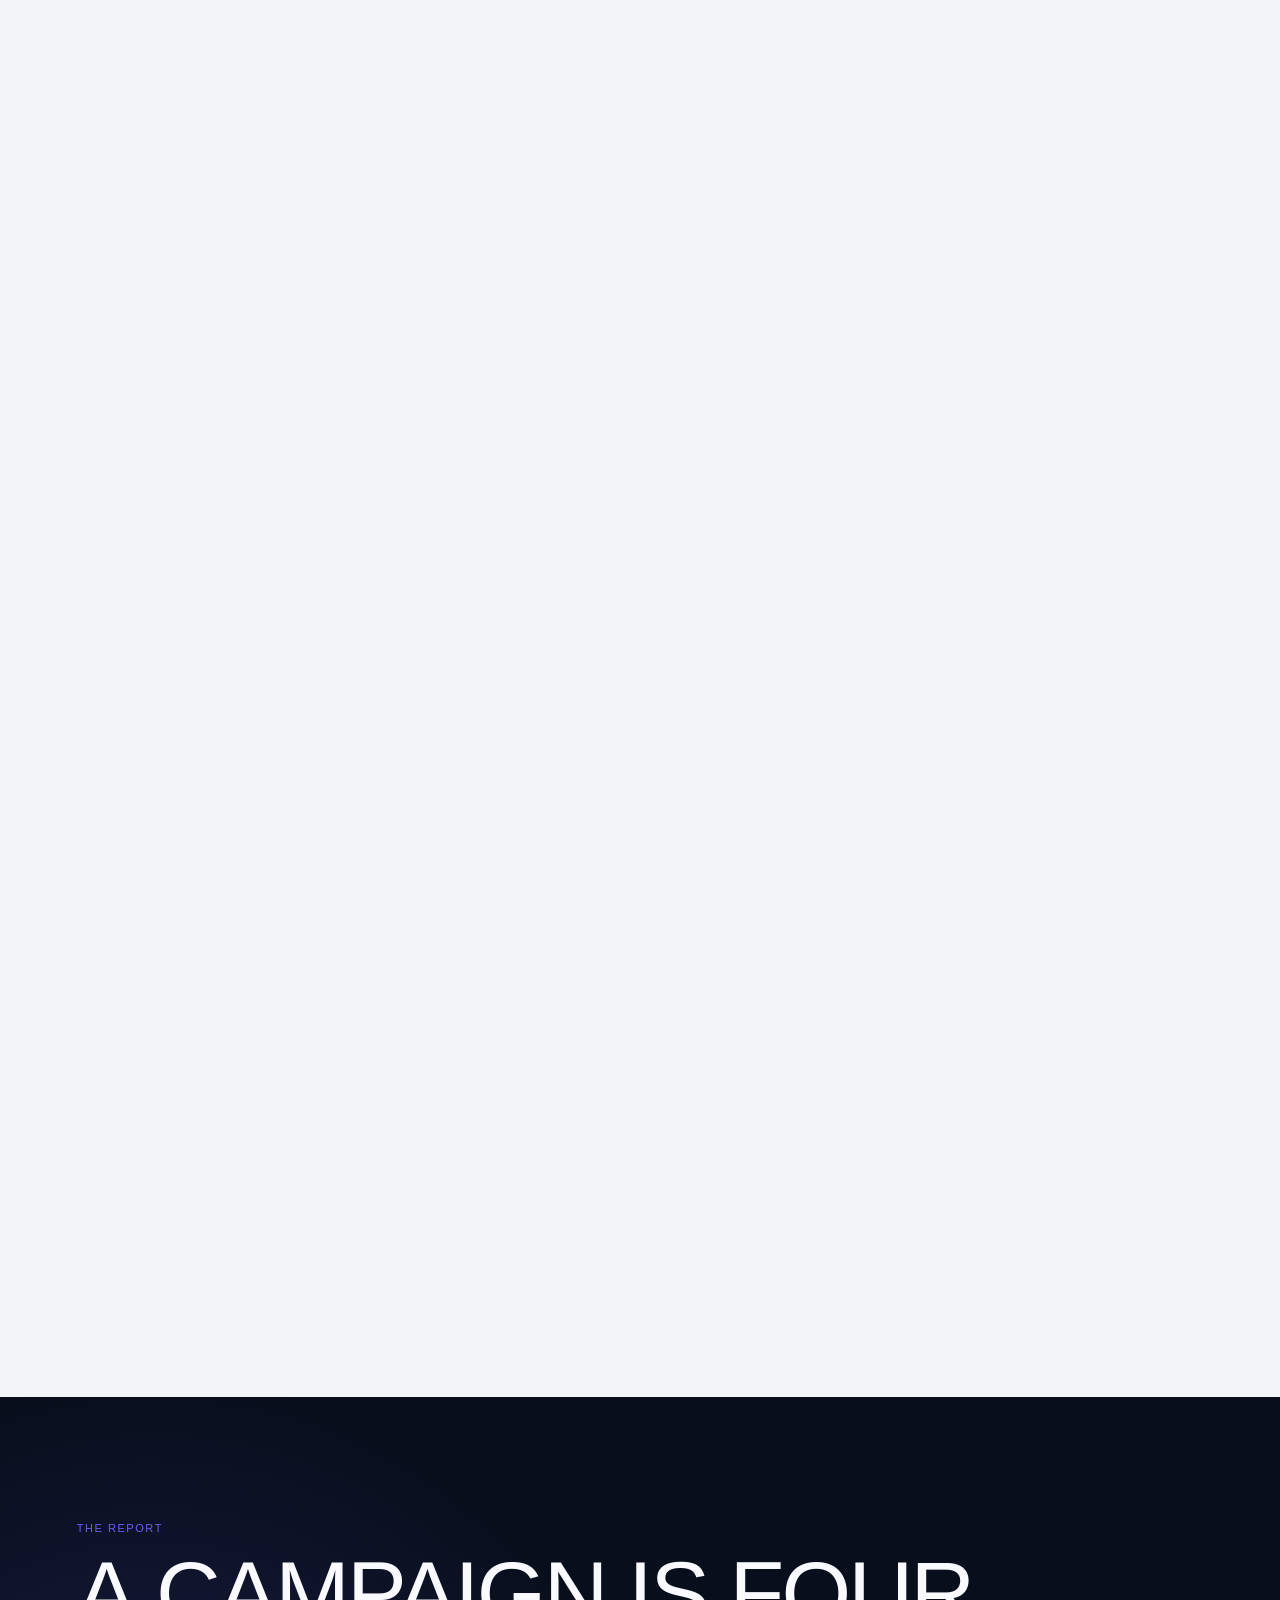
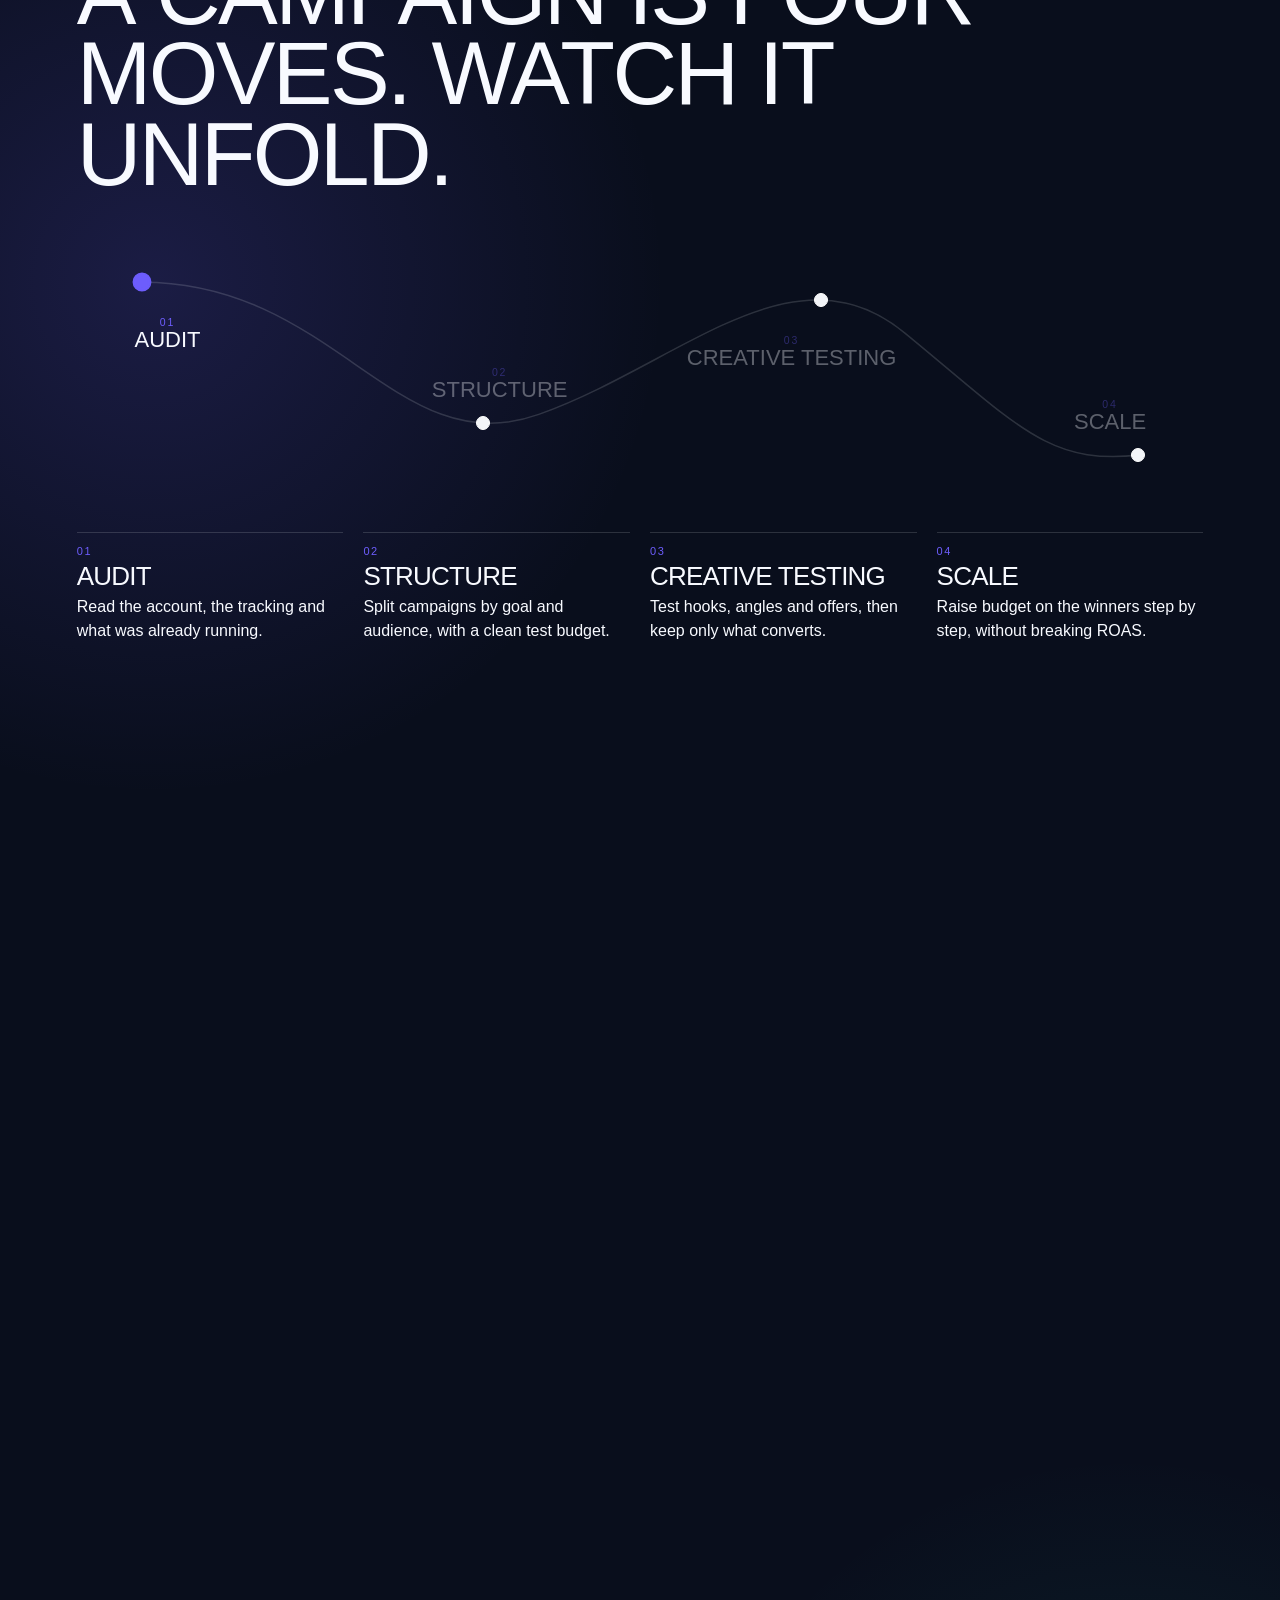
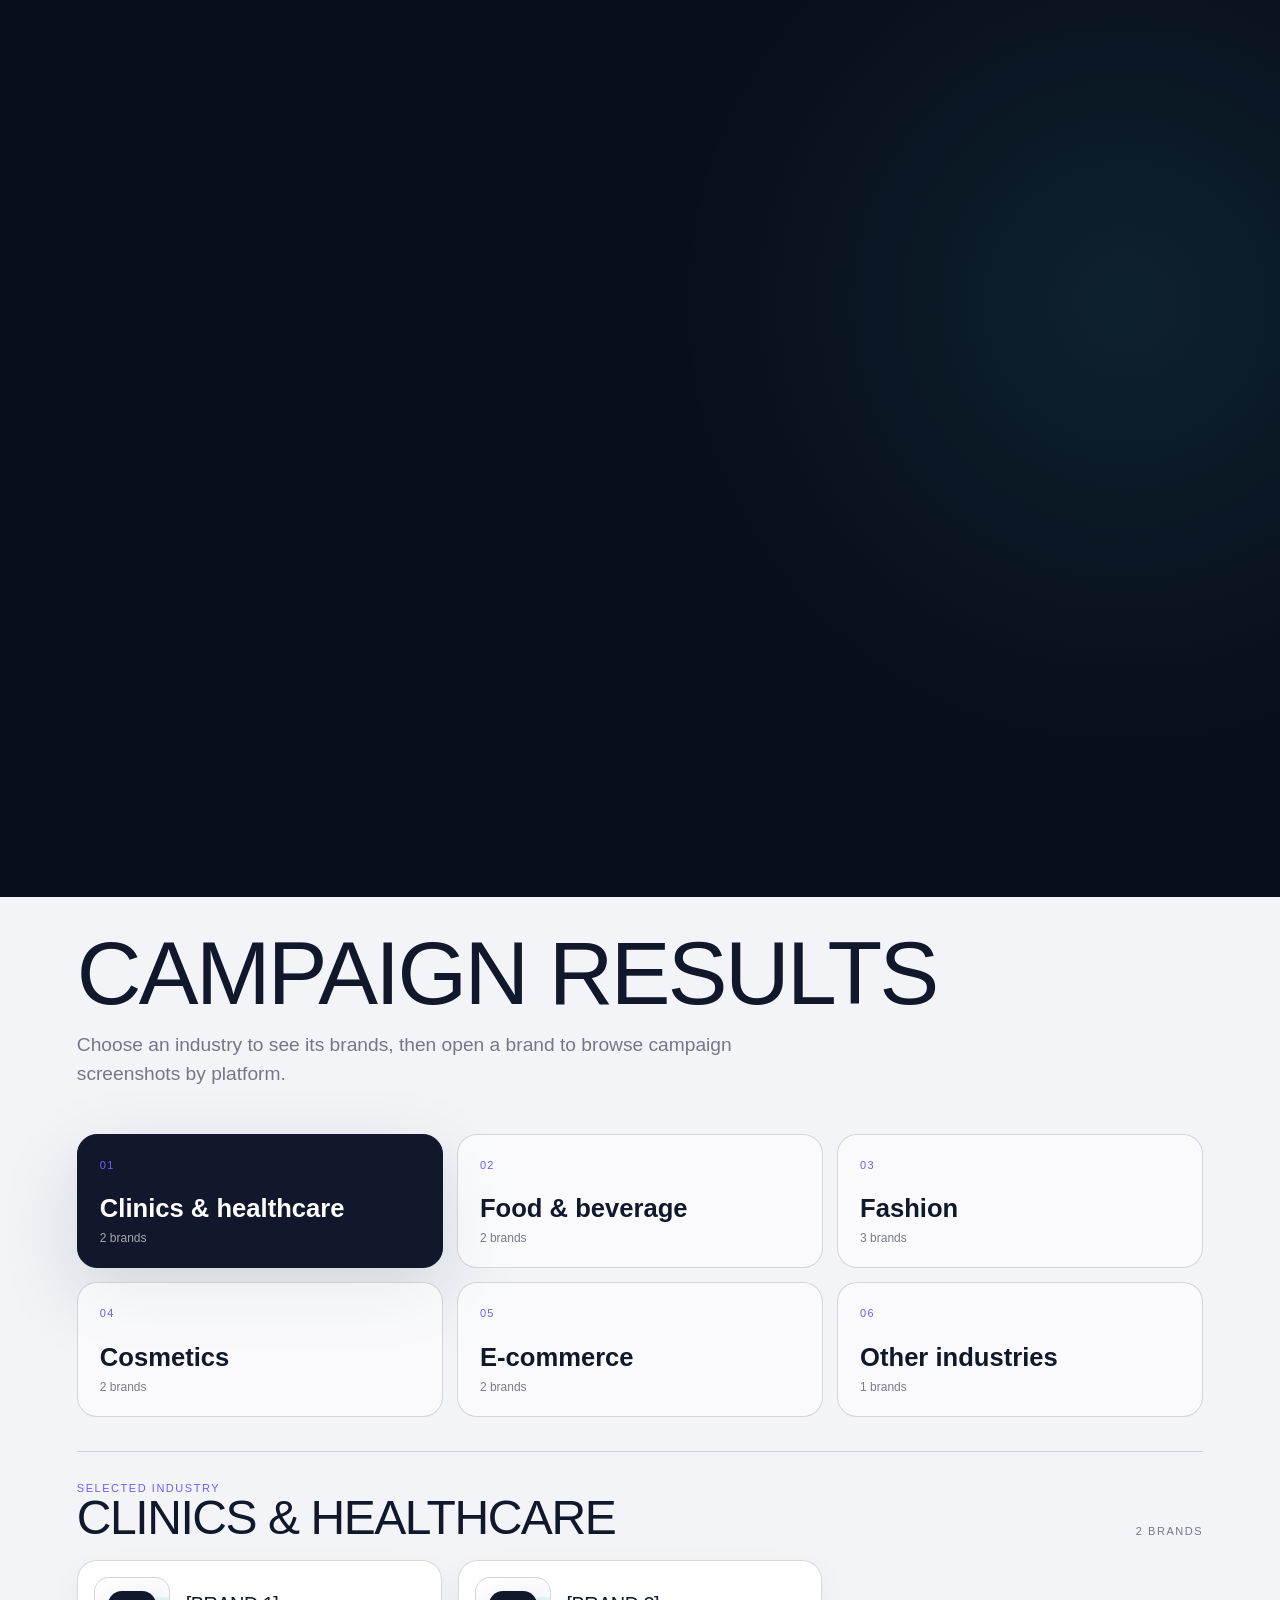
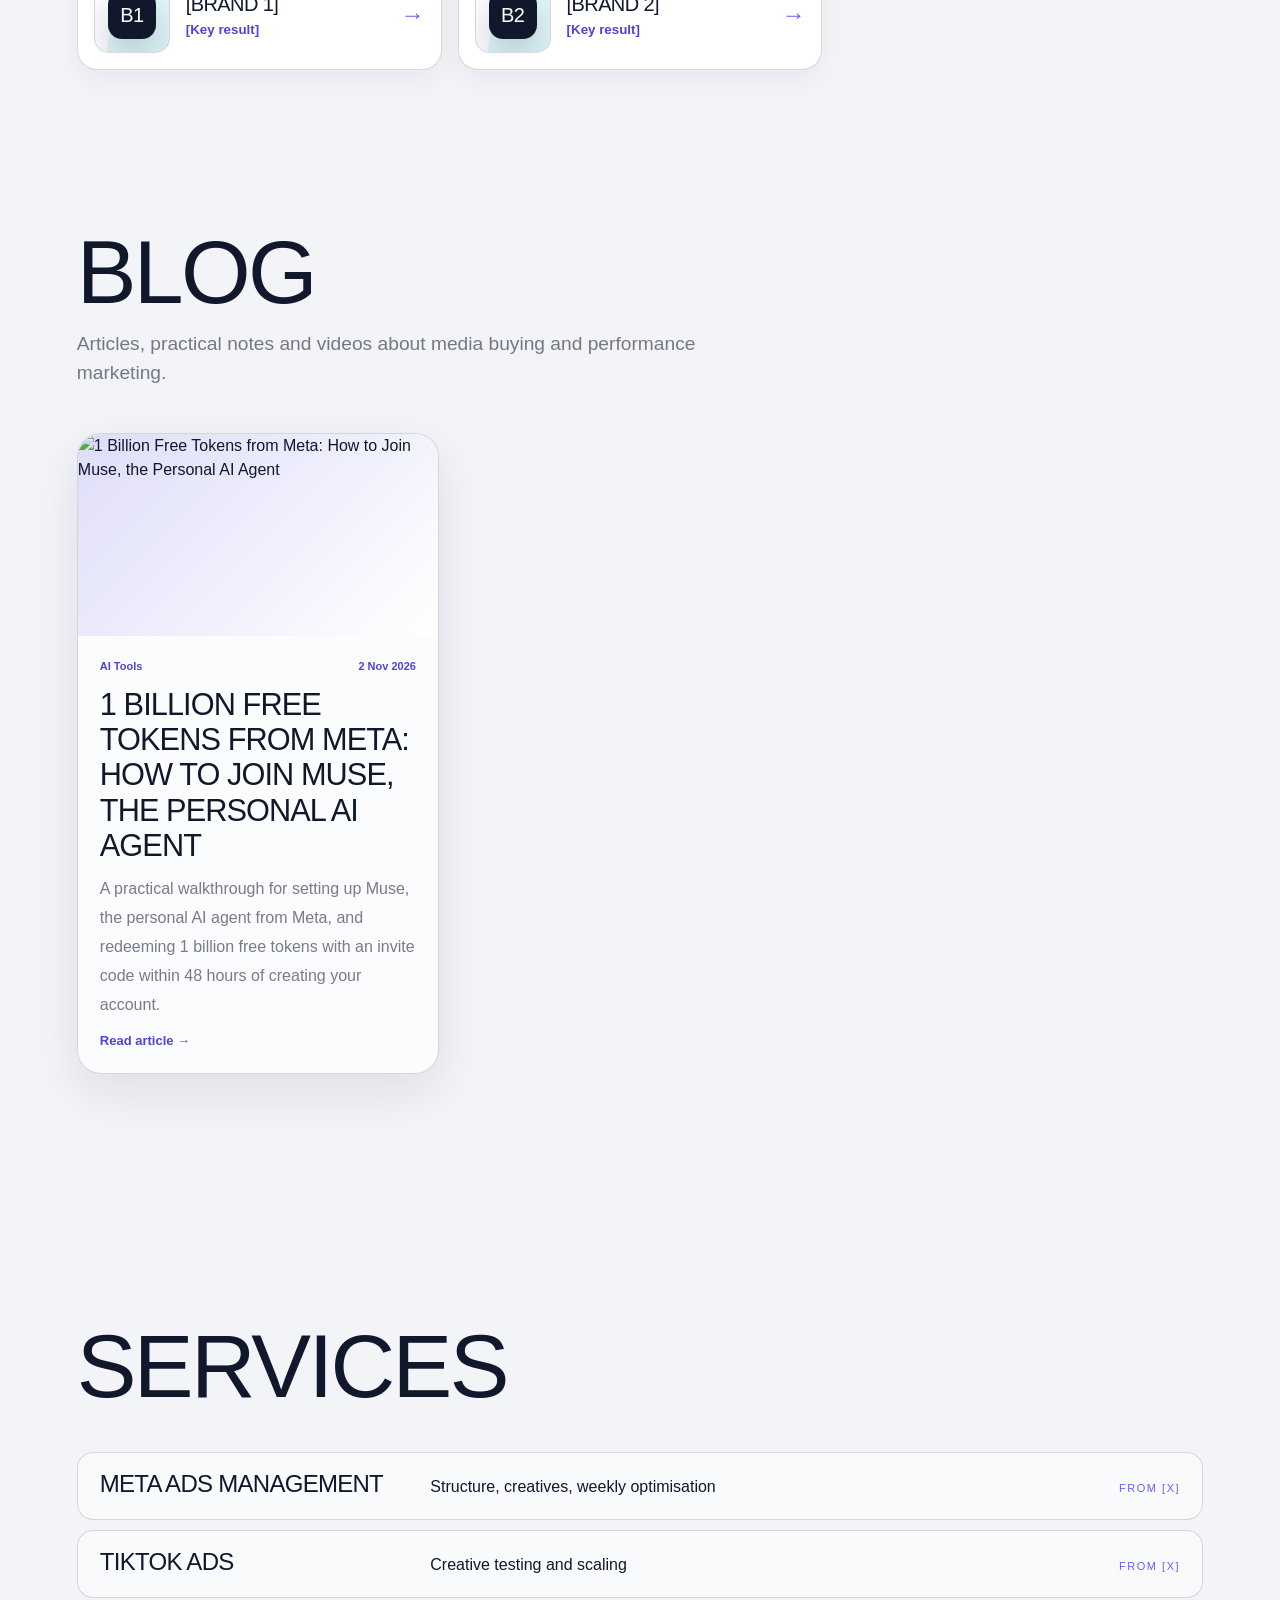
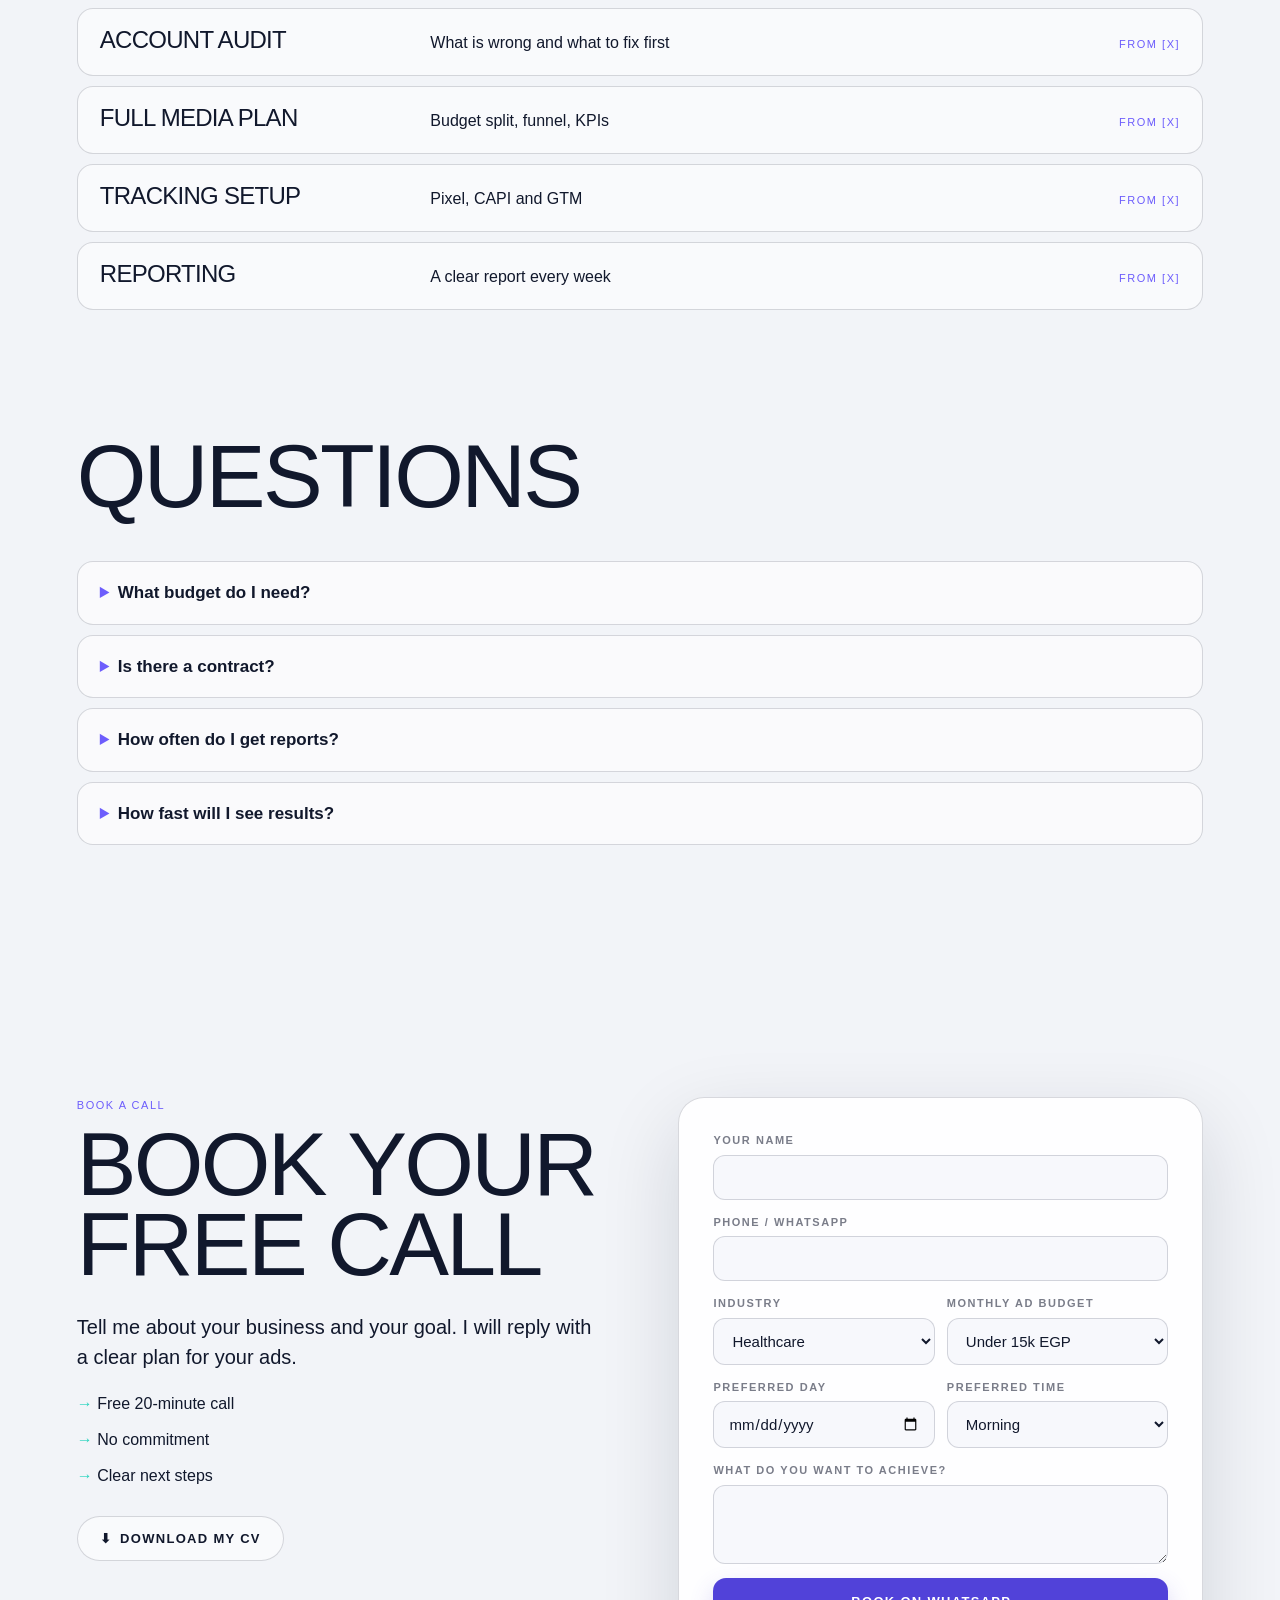
==== commit 7996de0d: "Results: rename Real Estate section to Cosmetics, add Talin Beauty case study (Nov 2025, Meta) — ROA" ====
--- a/index.html
+++ b/index.html
@@ -322,7 +322,7 @@
 <section class="stage" id="top" style="height:280svh"><div class="pin dark"><canvas id="cH" aria-hidden="true" width="1521" height="730"></canvas><canvas id="cT" aria-hidden="true"></canvas>
 <div class="lock"><p class="m sw in"><span class="w" style="--d:0ms">Media</span> <span class="w" style="--d:38ms">Buyer</span> <span class="w" style="--d:76ms">·</span> <span class="w" style="--d:114ms">Egypt</span> <span class="w" style="--d:152ms">&amp;</span> <span class="w" style="--d:190ms">GCC</span></p><h1 class="d sw nm in" style="font-size:min(15vw,calc(88vw/(20*0.52)))"><span class="w nl" style="--d:0ms">E</span><span class="w nl" style="--d:45ms">S</span><span class="w nl" style="--d:90ms">L</span><span class="w nl" style="--d:135ms">A</span><span class="w nl" style="--d:180ms">M</span><span class="w nl" style="--d:225ms">&nbsp;</span><span class="w nl" style="--d:270ms">S</span><span class="w nl" style="--d:315ms">E</span><span class="w nl" style="--d:360ms">N</span><span class="w nl" style="--d:405ms">O</span><span class="w nl" style="--d:450ms">S</span><span class="w nl" style="--d:495ms">Y</span><span class="w nl" style="--d:540ms">&nbsp;</span><span class="w nl" style="--d:585ms">M</span><span class="w nl" style="--d:630ms">A</span><span class="w nl" style="--d:675ms">H</span><span class="w nl" style="--d:720ms">M</span><span class="w nl" style="--d:765ms">O</span><span class="w nl" style="--d:810ms">U</span><span class="w nl" style="--d:855ms">D</span></h1></div>
 <div class="hm m"><span data-rev="" style="--d:0ms" class="in">2 years</span><span class="hm-platforms in" role="img" aria-label="Google Ads · Meta · TikTok · Snapchat · Shopify" data-rev="" style="--d:70ms"><span class="hero-platform googleads" style="--i:0"><img src="./assets/platform/googleads.svg" alt="Google Ads" title="Google Ads" loading="eager"></span><span class="hero-platform meta" style="--i:1"><img src="./assets/platform/meta.svg" alt="Meta" title="Meta" loading="eager"></span><span class="hero-platform tiktok" style="--i:2"><img src="./assets/platform/tiktok.svg" alt="TikTok" title="TikTok" loading="eager"></span><span class="hero-platform snapchat" style="--i:3"><img src="./assets/platform/snapchat.svg" alt="Snapchat" title="Snapchat" loading="eager"></span><span class="hero-platform shopify" style="--i:4"><img src="./assets/platform/shopify.svg" alt="Shopify" title="Shopify" loading="eager"></span></span><span data-rev="" style="--d:140ms" class="in">Egypt · GCC · Iraq · Syria</span></div></div></section>
-<section class="stage" id="mf" style="height:260svh"><div class="pin mfp"><div class="mfw"><div class="phw in" data-rev=""><figure class="ph phf"><b class="d">ES</b></figure></div><div class="mfc"><h2 class="d mh sw in"><span class="w" style="--d:0ms">Why</span> <span class="w" style="--d:38ms">I</span> <span class="w" style="--d:76ms">can</span> <span class="w" style="--d:114ms">help</span> <span class="w" style="--d:152ms">you</span></h2><div class="mf"><p class="mt">I can help you increase sales and grow your business because I have hands-on experience managing and scaling performance-driven campaigns across <b>Egypt, the GCC, Iraq, and Syria</b>. With expertise in Meta Ads, TikTok Ads, Snapchat Ads, and Google Ads, I use data-driven strategies to reach the right audience, optimize ad spend, and maximize ROAS across industries including <b>healthcare, F&amp;B, fashion, real estate, and e-commerce</b>.</p><p class="mt top" aria-hidden="true">I can help you increase sales and grow your business because I have hands-on experience managing and scaling performance-driven campaigns across <b>Egypt, the GCC, Iraq, and Syria</b>. With expertise in Meta Ads, TikTok Ads, Snapchat Ads, and Google Ads, I use data-driven strategies to reach the right audience, optimize ad spend, and maximize ROAS across industries including <b>healthcare, F&amp;B, fashion, real estate, and e-commerce</b>.</p></div></div></div></div></section>
+<section class="stage" id="mf" style="height:260svh"><div class="pin mfp"><div class="mfw"><div class="phw in" data-rev=""><figure class="ph phf"><b class="d">ES</b></figure></div><div class="mfc"><h2 class="d mh sw in"><span class="w" style="--d:0ms">Why</span> <span class="w" style="--d:38ms">I</span> <span class="w" style="--d:76ms">can</span> <span class="w" style="--d:114ms">help</span> <span class="w" style="--d:152ms">you</span></h2><div class="mf"><p class="mt">I can help you increase sales and grow your business because I have hands-on experience managing and scaling performance-driven campaigns across <b>Egypt, the GCC, Iraq, and Syria</b>. With expertise in Meta Ads, TikTok Ads, Snapchat Ads, and Google Ads, I use data-driven strategies to reach the right audience, optimize ad spend, and maximize ROAS across industries including <b>healthcare, F&amp;B, fashion, cosmetics, and e-commerce</b>.</p><p class="mt top" aria-hidden="true">I can help you increase sales and grow your business because I have hands-on experience managing and scaling performance-driven campaigns across <b>Egypt, the GCC, Iraq, and Syria</b>. With expertise in Meta Ads, TikTok Ads, Snapchat Ads, and Google Ads, I use data-driven strategies to reach the right audience, optimize ad spend, and maximize ROAS across industries including <b>healthcare, F&amp;B, fashion, cosmetics, and e-commerce</b>.</p></div></div></div></div></section>
 <section class="band"><div class="stats"><div data-rev="" style="--d:0ms"><b class="d cu" data-n="2" data-s="">0</b><p class="m">Years of experience</p></div><div data-rev="" style="--d:70ms"><b class="d cu" data-n="30" data-s="M+">0</b><p class="m">EGP spend managed</p></div><div data-rev="" style="--d:140ms"><b class="d cu" data-n="40" data-s="+">0</b><p class="m">Clients</p></div><div data-rev="" style="--d:210ms"><b class="d cu" data-n="4" data-s="">0</b><p class="m">Ad platforms</p></div></div></section>
 <section class="band logo-wall" id="brand-logos"><h2 class="d big sw"><span class="w" style="--d:0ms">Brands</span> <span class="w" style="--d:38ms">I’m</span> <span class="w" style="--d:76ms">proud</span> <span class="w" style="--d:114ms">to</span> <span class="w" style="--d:152ms">have</span> <span class="w" style="--d:190ms">worked</span> <span class="w" style="--d:228ms">with</span></h2><p class="results-intro">A selection of brands I’ve collaborated with across different industries.</p><div class="logo-rows"><div class="logo-row"><div class="logo-track"><div class="logo-group"><div class="wall-logo" title="Luxury Mariana — Iraq — Fashion"><div class="brand-logo"><img src="./assets/logos/01.webp" alt="Luxury Mariana logo" loading="eager"></div><div class="wall-logo-info"><strong>Luxury Mariana</strong><span>Iraq · Fashion</span></div></div><div class="wall-logo" title="Afandina El Bahr — Egypt — Food &amp; beverage"><div class="brand-logo"><img src="./assets/logos/04.webp" alt="Afandina El Bahr logo" loading="eager"></div><div class="wall-logo-info"><strong>Afandina El Bahr</strong><span>Egypt · Food &amp; beverage</span></div></div><div class="wall-logo" title="Golden Smile Dental Center — Egypt — Dental care"><div class="brand-logo"><img src="./assets/logos/07.webp" alt="Golden Smile Dental Center logo" loading="eager"></div><div class="wall-logo-info"><strong>Golden Smile Dental Center</strong><span>Egypt · Dental care</span></div></div><div class="wall-logo" title="Al Afdal Medical Clinics — Saudi Arabia — Healthcare"><div class="brand-logo"><img src="./assets/logos/10.webp" alt="Al Afdal Medical Clinics logo" loading="eager"></div><div class="wall-logo-info"><strong>Al Afdal Medical Clinics</strong><span>Saudi Arabia · Healthcare</span></div></div><div class="wall-logo" title="Ultra Care Dental Center — Egypt — Dental care"><div class="brand-logo"><img src="./assets/logos/13.webp" alt="Ultra Care Dental Center logo" loading="eager"></div><div class="wall-logo-info"><strong>Ultra Care Dental Center</strong><span>Egypt · Dental care</span></div></div><div class="wall-logo" title="Broasta — Saudi Arabia — Food &amp; beverage"><div class="brand-logo"><img src="./assets/logos/16.webp" alt="Broasta logo" loading="eager"></div><div class="wall-logo-info"><strong>Broasta</strong><span>Saudi Arabia · Food &amp; beverage</span></div></div><div class="wall-logo" title="Al Hokail Medical Group — Saudi Arabia — Healthcare"><div class="brand-logo"><img src="./assets/logos/19.webp" alt="Al Hokail Medical Group logo" loading="eager"></div><div class="wall-logo-info"><strong>Al Hokail Medical Group</strong><span>Saudi Arabia · Healthcare</span></div></div><div class="wall-logo" title="Baby Lane — Egypt — Fashion"><div class="brand-logo"><img src="./assets/logos/22.webp" alt="Baby Lane logo" loading="eager"></div><div class="wall-logo-info"><strong>Baby Lane</strong><span>Egypt · Fashion</span></div></div><div class="wall-logo" title="Al Koukh Veterinary Clinic — Iraq — Veterinary care"><div class="brand-logo"><img src="./assets/logos/25.webp" alt="Al Koukh Veterinary Clinic logo" loading="eager"></div><div class="wall-logo-info"><strong>Al Koukh Veterinary Clinic</strong><span>Iraq · Veterinary care</span></div></div></div><div class="logo-group" aria-hidden="true"><div class="wall-logo" title="Luxury Mariana — Iraq — Fashion"><div class="brand-logo"><img src="./assets/logos/01.webp" alt="Luxury Mariana logo" loading="eager"></div><div class="wall-logo-info"><strong>Luxury Mariana</strong><span>Iraq · Fashion</span></div></div><div class="wall-logo" title="Afandina El Bahr — Egypt — Food &amp; beverage"><div class="brand-logo"><img src="./assets/logos/04.webp" alt="Afandina El Bahr logo" loading="eager"></div><div class="wall-logo-info"><strong>Afandina El Bahr</strong><span>Egypt · Food &amp; beverage</span></div></div><div class="wall-logo" title="Golden Smile Dental Center — Egypt — Dental care"><div class="brand-logo"><img src="./assets/logos/07.webp" alt="Golden Smile Dental Center logo" loading="eager"></div><div class="wall-logo-info"><strong>Golden Smile Dental Center</strong><span>Egypt · Dental care</span></div></div><div class="wall-logo" title="Al Afdal Medical Clinics — Saudi Arabia — Healthcare"><div class="brand-logo"><img src="./assets/logos/10.webp" alt="Al Afdal Medical Clinics logo" loading="eager"></div><div class="wall-logo-info"><strong>Al Afdal Medical Clinics</strong><span>Saudi Arabia · Healthcare</span></div></div><div class="wall-logo" title="Ultra Care Dental Center — Egypt — Dental care"><div class="brand-logo"><img src="./assets/logos/13.webp" alt="Ultra Care Dental Center logo" loading="eager"></div><div class="wall-logo-info"><strong>Ultra Care Dental Center</strong><span>Egypt · Dental care</span></div></div><div class="wall-logo" title="Broasta — Saudi Arabia — Food &amp; beverage"><div class="brand-logo"><img src="./assets/logos/16.webp" alt="Broasta logo" loading="eager"></div><div class="wall-logo-info"><strong>Broasta</strong><span>Saudi Arabia · Food &amp; beverage</span></div></div><div class="wall-logo" title="Al Hokail Medical Group — Saudi Arabia — Healthcare"><div class="brand-logo"><img src="./assets/logos/19.webp" alt="Al Hokail Medical Group logo" loading="eager"></div><div class="wall-logo-info"><strong>Al Hokail Medical Group</strong><span>Saudi Arabia · Healthcare</span></div></div><div class="wall-logo" title="Baby Lane — Egypt — Fashion"><div class="brand-logo"><img src="./assets/logos/22.webp" alt="Baby Lane logo" loading="eager"></div><div class="wall-logo-info"><strong>Baby Lane</strong><span>Egypt · Fashion</span></div></div><div class="wall-logo" title="Al Koukh Veterinary Clinic — Iraq — Veterinary care"><div class="brand-logo"><img src="./assets/logos/25.webp" alt="Al Koukh Veterinary Clinic logo" loading="eager"></div><div class="wall-logo-info"><strong>Al Koukh Veterinary Clinic</strong><span>Iraq · Veterinary care</span></div></div></div></div></div><div class="logo-row"><div class="logo-track reverse"><div class="logo-group"><div class="wall-logo" title="Kohl — Saudi Arabia — Beauty salons"><div class="brand-logo"><img src="./assets/logos/02.webp" alt="Kohl logo" loading="eager"></div><div class="wall-logo-info"><strong>Kohl</strong><span>Saudi Arabia · Beauty salons</span></div></div><div class="wall-logo" title="Sumud Medical Complex — Saudi Arabia — Healthcare"><div class="brand-logo"><img src="./assets/logos/05.webp" alt="Sumud Medical Complex logo" loading="eager"></div><div class="wall-logo-info"><strong>Sumud Medical Complex</strong><span>Saudi Arabia · Healthcare</span></div></div><div class="wall-logo" title="Dr. Khalid Al Ruhaimi Medical Complex — Saudi Arabia — Healthcare"><div class="brand-logo"><img src="./assets/logos/08.webp" alt="Dr. Khalid Al Ruhaimi Medical Complex logo" loading="eager"></div><div class="wall-logo-info"><strong>Dr. Khalid Al Ruhaimi Medical Complex</strong><span>Saudi Arabia · Healthcare</span></div></div><div class="wall-logo" title="Mohamadiah Medical Center — Saudi Arabia — Healthcare"><div class="brand-logo"><img src="./assets/logos/11.webp" alt="Mohamadiah Medical Center logo" loading="eager"></div><div class="wall-logo-info"><strong>Mohamadiah Medical Center</strong><span>Saudi Arabia · Healthcare</span></div></div><div class="wall-logo" title="Rockless — Iraq — Personal care"><div class="brand-logo"><img src="./assets/logos/14.webp" alt="Rockless logo" loading="eager"></div><div class="wall-logo-info"><strong>Rockless</strong><span>Iraq · Personal care</span></div></div><div class="wall-logo" title="Dr. Mosaed Al Zalal Medical Complex — Saudi Arabia — Healthcare"><div class="brand-logo"><img src="./assets/logos/17.webp" alt="Dr. Mosaed Al Zalal Medical Complex logo" loading="eager"></div><div class="wall-logo-info"><strong>Dr. Mosaed Al Zalal Medical Complex</strong><span>Saudi Arabia · Healthcare</span></div></div><div class="wall-logo" title="Al Atrqji — Iraq — Carpets &amp; furnishings"><div class="brand-logo"><img src="./assets/logos/20.webp" alt="Al Atrqji logo" loading="eager"></div><div class="wall-logo-info"><strong>Al Atrqji</strong><span>Iraq · Carpets &amp; furnishings</span></div></div><div class="wall-logo" title="Talin Beauty — Syria — Hair oil"><div class="brand-logo"><img src="./assets/logos/23.webp" alt="Talin Beauty logo" loading="eager"></div><div class="wall-logo-info"><strong>Talin Beauty</strong><span>Syria · Hair oil</span></div></div></div><div class="logo-group" aria-hidden="true"><div class="wall-logo" title="Kohl — Saudi Arabia — Beauty salons"><div class="brand-logo"><img src="./assets/logos/02.webp" alt="Kohl logo" loading="eager"></div><div class="wall-logo-info"><strong>Kohl</strong><span>Saudi Arabia · Beauty salons</span></div></div><div class="wall-logo" title="Sumud Medical Complex — Saudi Arabia — Healthcare"><div class="brand-logo"><img src="./assets/logos/05.webp" alt="Sumud Medical Complex logo" loading="eager"></div><div class="wall-logo-info"><strong>Sumud Medical Complex</strong><span>Saudi Arabia · Healthcare</span></div></div><div class="wall-logo" title="Dr. Khalid Al Ruhaimi Medical Complex — Saudi Arabia — Healthcare"><div class="brand-logo"><img src="./assets/logos/08.webp" alt="Dr. Khalid Al Ruhaimi Medical Complex logo" loading="eager"></div><div class="wall-logo-info"><strong>Dr. Khalid Al Ruhaimi Medical Complex</strong><span>Saudi Arabia · Healthcare</span></div></div><div class="wall-logo" title="Mohamadiah Medical Center — Saudi Arabia — Healthcare"><div class="brand-logo"><img src="./assets/logos/11.webp" alt="Mohamadiah Medical Center logo" loading="eager"></div><div class="wall-logo-info"><strong>Mohamadiah Medical Center</strong><span>Saudi Arabia · Healthcare</span></div></div><div class="wall-logo" title="Rockless — Iraq — Personal care"><div class="brand-logo"><img src="./assets/logos/14.webp" alt="Rockless logo" loading="eager"></div><div class="wall-logo-info"><strong>Rockless</strong><span>Iraq · Personal care</span></div></div><div class="wall-logo" title="Dr. Mosaed Al Zalal Medical Complex — Saudi Arabia — Healthcare"><div class="brand-logo"><img src="./assets/logos/17.webp" alt="Dr. Mosaed Al Zalal Medical Complex logo" loading="eager"></div><div class="wall-logo-info"><strong>Dr. Mosaed Al Zalal Medical Complex</strong><span>Saudi Arabia · Healthcare</span></div></div><div class="wall-logo" title="Al Atrqji — Iraq — Carpets &amp; furnishings"><div class="brand-logo"><img src="./assets/logos/20.webp" alt="Al Atrqji logo" loading="eager"></div><div class="wall-logo-info"><strong>Al Atrqji</strong><span>Iraq · Carpets &amp; furnishings</span></div></div><div class="wall-logo" title="Talin Beauty — Syria — Hair oil"><div class="brand-logo"><img src="./assets/logos/23.webp" alt="Talin Beauty logo" loading="eager"></div><div class="wall-logo-info"><strong>Talin Beauty</strong><span>Syria · Hair oil</span></div></div></div></div></div><div class="logo-row"><div class="logo-track"><div class="logo-group"><div class="wall-logo" title="Tetra Pizza — Saudi Arabia — Food &amp; beverage"><div class="brand-logo"><img src="./assets/logos/03.webp" alt="Tetra Pizza logo" loading="eager"></div><div class="wall-logo-info"><strong>Tetra Pizza</strong><span>Saudi Arabia · Food &amp; beverage</span></div></div><div class="wall-logo" title="Thanaya Clinics — Saudi Arabia — Dental care"><div class="brand-logo"><img src="./assets/logos/06.webp" alt="Thanaya Clinics logo" loading="eager"></div><div class="wall-logo-info"><strong>Thanaya Clinics</strong><span>Saudi Arabia · Dental care</span></div></div><div class="wall-logo" title="Al Maha Medical Complex — Saudi Arabia — Healthcare"><div class="brand-logo"><img src="./assets/logos/09.webp" alt="Al Maha Medical Complex logo" loading="eager"></div><div class="wall-logo-info"><strong>Al Maha Medical Complex</strong><span>Saudi Arabia · Healthcare</span></div></div><div class="wall-logo" title="Abu Al Khair — Egypt — Food &amp; beverage"><div class="brand-logo"><img src="./assets/logos/12.webp" alt="Abu Al Khair logo" loading="eager"></div><div class="wall-logo-info"><strong>Abu Al Khair</strong><span>Egypt · Food &amp; beverage</span></div></div><div class="wall-logo" title="Abo — Iraq — Food &amp; beverage"><div class="brand-logo"><img src="./assets/logos/15.webp" alt="Abo logo" loading="eager"></div><div class="wall-logo-info"><strong>Abo</strong><span>Iraq · Food &amp; beverage</span></div></div><div class="wall-logo" title="Tawouk — Saudi Arabia — Food &amp; beverage"><div class="brand-logo"><img src="./assets/logos/18.webp" alt="Tawouk logo" loading="eager"></div><div class="wall-logo-info"><strong>Tawouk</strong><span>Saudi Arabia · Food &amp; beverage</span></div></div><div class="wall-logo" title="Al Hithaa Al Mumayaz — Iraq — Shoes &amp; fashion"><div class="brand-logo"><img src="./assets/logos/21.webp" alt="Al Hithaa Al Mumayaz logo" loading="eager"></div><div class="wall-logo-info"><strong>Al Hithaa Al Mumayaz</strong><span>Iraq · Shoes &amp; fashion</span></div></div><div class="wall-logo" title="Al Hajin Clinics — Saudi Arabia — Healthcare"><div class="brand-logo"><img src="./assets/logos/24.webp" alt="Al Hajin Clinics logo" loading="eager"></div><div class="wall-logo-info"><strong>Al Hajin Clinics</strong><span>Saudi Arabia · Healthcare</span></div></div></div><div class="logo-group" aria-hidden="true"><div class="wall-logo" title="Tetra Pizza — Saudi Arabia — Food &amp; beverage"><div class="brand-logo"><img src="./assets/logos/03.webp" alt="Tetra Pizza logo" loading="eager"></div><div class="wall-logo-info"><strong>Tetra Pizza</strong><span>Saudi Arabia · Food &amp; beverage</span></div></div><div class="wall-logo" title="Thanaya Clinics — Saudi Arabia — Dental care"><div class="brand-logo"><img src="./assets/logos/06.webp" alt="Thanaya Clinics logo" loading="eager"></div><div class="wall-logo-info"><strong>Thanaya Clinics</strong><span>Saudi Arabia · Dental care</span></div></div><div class="wall-logo" title="Al Maha Medical Complex — Saudi Arabia — Healthcare"><div class="brand-logo"><img src="./assets/logos/09.webp" alt="Al Maha Medical Complex logo" loading="eager"></div><div class="wall-logo-info"><strong>Al Maha Medical Complex</strong><span>Saudi Arabia · Healthcare</span></div></div><div class="wall-logo" title="Abu Al Khair — Egypt — Food &amp; beverage"><div class="brand-logo"><img src="./assets/logos/12.webp" alt="Abu Al Khair logo" loading="eager"></div><div class="wall-logo-info"><strong>Abu Al Khair</strong><span>Egypt · Food &amp; beverage</span></div></div><div class="wall-logo" title="Abo — Iraq — Food &amp; beverage"><div class="brand-logo"><img src="./assets/logos/15.webp" alt="Abo logo" loading="eager"></div><div class="wall-logo-info"><strong>Abo</strong><span>Iraq · Food &amp; beverage</span></div></div><div class="wall-logo" title="Tawouk — Saudi Arabia — Food &amp; beverage"><div class="brand-logo"><img src="./assets/logos/18.webp" alt="Tawouk logo" loading="eager"></div><div class="wall-logo-info"><strong>Tawouk</strong><span>Saudi Arabia · Food &amp; beverage</span></div></div><div class="wall-logo" title="Al Hithaa Al Mumayaz — Iraq — Shoes &amp; fashion"><div class="brand-logo"><img src="./assets/logos/21.webp" alt="Al Hithaa Al Mumayaz logo" loading="eager"></div><div class="wall-logo-info"><strong>Al Hithaa Al Mumayaz</strong><span>Iraq · Shoes &amp; fashion</span></div></div><div class="wall-logo" title="Al Hajin Clinics — Saudi Arabia — Healthcare"><div class="brand-logo"><img src="./assets/logos/24.webp" alt="Al Hajin Clinics logo" loading="eager"></div><div class="wall-logo-info"><strong>Al Hajin Clinics</strong><span>Saudi Arabia · Healthcare</span></div></div></div></div></div></div></section>
 <section class="stage" id="work" style="height:340svh"><div class="pin rail"><div class="rh"><h2 class="d sw"><span class="w" style="--d:0ms">My</span> <span class="w" style="--d:38ms">experience</span></h2><p class="m" style="margin-top:10px;color:var(--mut)">Companies I’ve worked with — scroll to explore my professional journey</p></div>
@@ -330,13 +330,13 @@
 <section class="stage dark" id="rep" style="height:300svh"><div class="pin"><canvas id="cS2" aria-hidden="true" width="1521" height="817"></canvas><div class="jb"><p class="m red">The report</p><h2 class="d sw"><span class="w" style="--d:0ms">A</span> <span class="w" style="--d:38ms">campaign</span> <span class="w" style="--d:76ms">is</span> <span class="w" style="--d:114ms">four</span> <span class="w" style="--d:152ms">moves.</span> <span class="w" style="--d:190ms">Watch</span> <span class="w" style="--d:228ms">it</span> <span class="w" style="--d:266ms">unfold.</span></h2>
 <div class="jline" id="jl2"><svg viewBox="0 0 1000 300" aria-hidden="true"><path class="pv" d="M10 70 C 200 70, 260 250, 400 200 S 650 30, 760 120 S 900 250, 990 240"></path><path id="jp2" d="M10 70 C 200 70, 260 250, 400 200 S 650 30, 760 120 S 900 250, 990 240" style="stroke-dasharray: 1085.84; stroke-dashoffset: 1085.84;"></path></svg><div class="mn dn lit" style="left: 1%; top: 23.3333%;"><i class="jd"></i><span class="ml" style="--tx: -10.799999999999997%;"><b>01</b><em>Audit</em></span></div><div class="mn" style="left: 34.5493%; top: 69.5365%;"><i class="jd"></i><span class="ml" style="--tx: -37.639438476562496%;"><b>02</b><em>Structure</em></span></div><div class="mn dn" style="left: 67.8446%; top: 29.1798%;"><i class="jd"></i><span class="ml" style="--tx: -64.2756640625%;"><b>03</b><em>Creative testing</em></span></div><div class="mn" style="left: 99%; top: 80%;"><i class="jd"></i><span class="ml" style="--tx: -89.2%;"><b>04</b><em>Scale</em></span></div><i class="tip" id="tip2" style="left: 1%; top: 23.3333%;"></i></div>
 <div class="chs c4"><div class="ch on" data-rev="" style="--d:0ms"><p class="m red">01</p><h3 class="d">Audit</h3><p>Read the account, the tracking and what was already running.</p></div><div class="ch" data-rev="" style="--d:70ms"><p class="m red">02</p><h3 class="d">Structure</h3><p>Split campaigns by goal and audience, with a clean test budget.</p></div><div class="ch" data-rev="" style="--d:140ms"><p class="m red">03</p><h3 class="d">Creative testing</h3><p>Test hooks, angles and offers, then keep only what converts.</p></div><div class="ch" data-rev="" style="--d:210ms"><p class="m red">04</p><h3 class="d">Scale</h3><p>Raise budget on the winners step by step, without breaking ROAS.</p></div></div></div></div></section>
-<section class="band" id="projects" style="padding-top:4vh"><h2 class="d big sw"><span class="w" style="--d:0ms">Campaign</span> <span class="w" style="--d:38ms">results</span></h2><p class="results-intro">Choose an industry to see its brands, then open a brand to browse campaign screenshots by platform.</p><div class="industry-grid"><button class="industry-btn" type="button" data-industry="healthcare" aria-pressed="true" data-rev="" style="--d:0ms"><span class="num">01</span><strong>Clinics &amp; healthcare</strong><small>2 brands</small></button><button class="industry-btn" type="button" data-industry="fnb" aria-pressed="false" data-rev="" style="--d:50ms"><span class="num">02</span><strong>Food &amp; beverage</strong><small>2 brands</small></button><button class="industry-btn" type="button" data-industry="fashion" aria-pressed="false" data-rev="" style="--d:100ms"><span class="num">03</span><strong>Fashion</strong><small>3 brands</small></button><button class="industry-btn" type="button" data-industry="realestate" aria-pressed="false" data-rev="" style="--d:150ms"><span class="num">04</span><strong>Real estate</strong><small>2 brands</small></button><button class="industry-btn" type="button" data-industry="ecommerce" aria-pressed="false" data-rev="" style="--d:200ms"><span class="num">05</span><strong>E-commerce</strong><small>2 brands</small></button><button class="industry-btn" type="button" data-industry="other" aria-pressed="false" data-rev="" style="--d:250ms"><span class="num">06</span><strong>Other industries</strong><small>1 brand</small></button></div><div class="results-panel" id="results-brands" aria-live="polite"><div class="results-panel-head"><div><p class="m red">Selected industry</p><h3 class="d">Clinics &amp; healthcare</h3></div><p class="m" style="color:var(--mut)">2 brands</p></div><div class="result-brands"><button class="result-brand" type="button" data-p="b1" aria-label="View results: [Brand 1]"><div class="brand-logo small"><span class="brand-initial d" aria-hidden="true">B1</span></div><span><span class="d result-brand-name">[Brand 1]</span><p>[Key result]</p></span><span class="arrow" aria-hidden="true">→</span></button><button class="result-brand" type="button" data-p="b2" aria-label="View results: [Brand 2]"><div class="brand-logo small"><span class="brand-initial d" aria-hidden="true">B2</span></div><span><span class="d result-brand-name">[Brand 2]</span><p>[Key result]</p></span><span class="arrow" aria-hidden="true">→</span></button></div></div></section>
+<section class="band" id="projects" style="padding-top:4vh"><h2 class="d big sw"><span class="w" style="--d:0ms">Campaign</span> <span class="w" style="--d:38ms">results</span></h2><p class="results-intro">Choose an industry to see its brands, then open a brand to browse campaign screenshots by platform.</p><div class="industry-grid"><button class="industry-btn" type="button" data-industry="healthcare" aria-pressed="true" data-rev="" style="--d:0ms"><span class="num">01</span><strong>Clinics &amp; healthcare</strong><small>2 brands</small></button><button class="industry-btn" type="button" data-industry="fnb" aria-pressed="false" data-rev="" style="--d:50ms"><span class="num">02</span><strong>Food &amp; beverage</strong><small>2 brands</small></button><button class="industry-btn" type="button" data-industry="fashion" aria-pressed="false" data-rev="" style="--d:100ms"><span class="num">03</span><strong>Fashion</strong><small>3 brands</small></button><button class="industry-btn" type="button" data-industry="realestate" aria-pressed="false" data-rev="" style="--d:150ms"><span class="num">04</span><strong>Cosmetics</strong><small>2 brands</small></button><button class="industry-btn" type="button" data-industry="ecommerce" aria-pressed="false" data-rev="" style="--d:200ms"><span class="num">05</span><strong>E-commerce</strong><small>2 brands</small></button><button class="industry-btn" type="button" data-industry="other" aria-pressed="false" data-rev="" style="--d:250ms"><span class="num">06</span><strong>Other industries</strong><small>1 brand</small></button></div><div class="results-panel" id="results-brands" aria-live="polite"><div class="results-panel-head"><div><p class="m red">Selected industry</p><h3 class="d">Clinics &amp; healthcare</h3></div><p class="m" style="color:var(--mut)">2 brands</p></div><div class="result-brands"><button class="result-brand" type="button" data-p="b1" aria-label="View results: [Brand 1]"><div class="brand-logo small"><span class="brand-initial d" aria-hidden="true">B1</span></div><span><span class="d result-brand-name">[Brand 1]</span><p>[Key result]</p></span><span class="arrow" aria-hidden="true">→</span></button><button class="result-brand" type="button" data-p="b2" aria-label="View results: [Brand 2]"><div class="brand-logo small"><span class="brand-initial d" aria-hidden="true">B2</span></div><span><span class="d result-brand-name">[Brand 2]</span><p>[Key result]</p></span><span class="arrow" aria-hidden="true">→</span></button></div></div></section>
 <section class="band blog-section" id="blog"><h2 class="d big sw"><span class="w" style="--d:0ms">Blog</span></h2><p class="results-intro">Articles, practical notes and videos about media buying and performance marketing.</p><div class="blog-grid" id="blog-grid"><div class="blog-empty" style="grid-column:1/-1" data-rev=""><h3 class="d">New articles are coming soon</h3><p>This space is ready for your articles, images and YouTube videos.</p></div></div></section>
 <section class="band" id="services"><h2 class="d big sw"><span class="w" style="--d:0ms">Services</span></h2><div class="row" data-rev="" style="--d:0ms"><b class="d" style="font-size:24px">Meta ads management</b><span class="t2">Structure, creatives, weekly optimisation</span><span class="p m">From [X]</span></div><div class="row" data-rev="" style="--d:50ms"><b class="d" style="font-size:24px">TikTok ads</b><span class="t2">Creative testing and scaling</span><span class="p m">From [X]</span></div><div class="row" data-rev="" style="--d:100ms"><b class="d" style="font-size:24px">Account audit</b><span class="t2">What is wrong and what to fix first</span><span class="p m">From [X]</span></div><div class="row" data-rev="" style="--d:150ms"><b class="d" style="font-size:24px">Full media plan</b><span class="t2">Budget split, funnel, KPIs</span><span class="p m">From [X]</span></div><div class="row" data-rev="" style="--d:200ms"><b class="d" style="font-size:24px">Tracking setup</b><span class="t2">Pixel, CAPI and GTM</span><span class="p m">From [X]</span></div><div class="row" data-rev="" style="--d:250ms"><b class="d" style="font-size:24px">Reporting</b><span class="t2">A clear report every week</span><span class="p m">From [X]</span></div></section>
 <section class="band" id="faq" style="padding-top:0"><h2 class="d big sw"><span class="w" style="--d:0ms">Questions</span></h2><details data-rev="" style="--d:0ms"><summary>What budget do I need?</summary><p>It depends on the sector. We agree a test budget first.</p></details><details data-rev="" style="--d:50ms"><summary>Is there a contract?</summary><p>Monthly. You can stop at any time.</p></details><details data-rev="" style="--d:100ms"><summary>How often do I get reports?</summary><p>Weekly, plus a full monthly report.</p></details><details data-rev="" style="--d:150ms"><summary>How fast will I see results?</summary><p>Early signals in the first 7 days. Stable results after 30.</p></details></section>
 <section class="band" id="book"><div class="bk"><div><p class="m red">Book a call</p><h2 class="d big sw" style="margin:10px 0 3vh"><span class="w" style="--d:0ms">Book</span> <span class="w" style="--d:38ms">your</span> <span class="w" style="--d:76ms">free</span> <span class="w" style="--d:114ms">call</span></h2><p class="lead">Tell me about your business and your goal. I will reply with a clear plan for your ads.</p><ul class="bl"><li data-rev="" style="--d:0ms">Free 20-minute call</li><li data-rev="" style="--d:70ms">No commitment</li><li data-rev="" style="--d:140ms">Clear next steps</li></ul><div style="margin-top:28px"><button type="button" class="cvb" data-cv="">Download my CV</button></div></div>
 <form id="bf" class="bform"><label class="m">Your name<input name="name" required="" autocomplete="name"></label><label class="m">Phone / WhatsApp<input name="phone" type="tel" required="" autocomplete="tel"></label>
-<div class="r2"><label class="m">Industry<select name="biz"><option>Healthcare</option><option>F&amp;B</option><option>Fashion</option><option>Real estate</option><option>E-commerce</option><option>Other</option></select></label><label class="m">Monthly ad budget<select name="bud"><option>Under 15k EGP</option><option>15k–50k EGP</option><option>50k–150k EGP</option><option>150k+ EGP</option></select></label></div>
+<div class="r2"><label class="m">Industry<select name="biz"><option>Healthcare</option><option>F&amp;B</option><option>Fashion</option><option>Cosmetics</option><option>E-commerce</option><option>Other</option></select></label><label class="m">Monthly ad budget<select name="bud"><option>Under 15k EGP</option><option>15k–50k EGP</option><option>50k–150k EGP</option><option>150k+ EGP</option></select></label></div>
 <div class="r2"><label class="m">Preferred day<input name="day" type="date"></label><label class="m">Preferred time<select name="time"><option>Morning</option><option>Afternoon</option><option>Evening</option></select></label></div>
 <label class="m">What do you want to achieve?<textarea name="msg" rows="3"></textarea></label><button class="btn" type="submit">Book on WhatsApp →</button><button class="btn alt" type="button" id="bem">Send by email</button><p class="m" id="bok" role="status"></p></form></div></section>
 <footer id="contact"><h2 class="d sw"><span class="w" style="--d:0ms">Let’s</span> <span class="w" style="--d:38ms">talk</span> <span class="w" style="--d:76ms">about</span> <span class="w" style="--d:114ms">your</span> <span class="w" style="--d:152ms">budget.</span></h2><div class="lk m"><a href="https://wa.me/201505572650" target="_blank" rel="noopener" data-rev="" style="--d:0ms">WhatsApp</a><a href="tel:+201505572650" data-rev="" style="--d:70ms">Call</a><a href="https://mail.google.com/mail/?view=cm&amp;fs=1&amp;to=eslam.s.m153@gmail.com" target="_blank" rel="noopener" data-rev="" style="--d:140ms">Email</a><a href="https://www.linkedin.com/in/eslam-senosy" target="_blank" rel="noopener" data-rev="" style="--d:210ms">LinkedIn</a><a href="https://www.instagram.com/mediabuyer_eslam/" target="_blank" rel="noopener" data-rev="" style="--d:280ms">Instagram</a><a href="https://www.facebook.com/profile.php?id=61580564301195" target="_blank" rel="noopener" data-rev="" style="--d:350ms">Facebook</a><a href="https://youtube.com/@eslamsenosy153" target="_blank" rel="noopener" data-rev="" style="--d:420ms">YouTube</a></div><div class="fs"><a class="sd whatsapp" href="https://wa.me/201505572650" target="_blank" rel="noopener" aria-label="WhatsApp" title="WhatsApp" style="--d:600ms"><svg viewBox="0 0 24 24" aria-hidden="true"><path d="M3 21l1.6-4.6A8.5 8.5 0 1 1 8 19.6L3 21z"></path><path d="M9 8.5c0 3.5 3 6.5 6.5 6.5l1-1.5-2-1-1 .8c-1-.4-2-1.4-2.4-2.4l.8-1-1-2z"></path></svg></a><a class="sd call" href="tel:+201505572650" aria-label="Call me" title="Call me" style="--d:690ms"><svg viewBox="0 0 24 24" aria-hidden="true"><path d="M5 3h4l2 5-2.5 1.5a11 11 0 0 0 6 6L16 13l5 2v4a2 2 0 0 1-2 2A16 16 0 0 1 3 5a2 2 0 0 1 2-2z"></path></svg></a><a class="sd email" href="https://mail.google.com/mail/?view=cm&amp;fs=1&amp;to=eslam.s.m153@gmail.com" target="_blank" rel="noopener" aria-label="Email" title="Email" style="--d:780ms"><svg viewBox="0 0 24 24" aria-hidden="true"><rect x="3" y="5" width="18" height="14" rx="2"></rect><path d="M3 7l9 6 9-6"></path></svg></a><a class="sd linkedin" href="https://www.linkedin.com/in/eslam-senosy" target="_blank" rel="noopener" aria-label="LinkedIn" title="LinkedIn" style="--d:870ms"><svg viewBox="0 0 24 24" aria-hidden="true"><rect x="3" y="9" width="4" height="12"></rect><circle cx="5" cy="4.8" r="2"></circle><path d="M10 21V9h4v2c1-1.6 2.6-2.4 4.2-2.4 3 0 3.8 2 3.8 5V21h-4v-6.5c0-1.4-.4-2.3-1.7-2.3S14 13.2 14 14.6V21z"></path></svg></a><a class="sd instagram" href="https://www.instagram.com/mediabuyer_eslam/" target="_blank" rel="noopener" aria-label="Instagram" title="Instagram" style="--d:960ms"><svg viewBox="0 0 24 24" aria-hidden="true"><rect x="3" y="3" width="18" height="18" rx="5"></rect><circle cx="12" cy="12" r="4"></circle><circle cx="17.2" cy="6.8" r=".8" fill="currentColor"></circle></svg></a><a class="sd facebook" href="https://www.facebook.com/profile.php?id=61580564301195" target="_blank" rel="noopener" aria-label="Facebook" title="Facebook" style="--d:1050ms"><svg viewBox="0 0 24 24" aria-hidden="true"><path d="M14 8h3V4h-3a4 4 0 0 0-4 4v3H7v4h3v6h4v-6h3l1-4h-4V8.5A.5.5 0 0 1 14 8z"></path></svg></a><a class="sd youtube" href="https://youtube.com/@eslamsenosy153" target="_blank" rel="noopener" aria-label="YouTube" title="YouTube" style="--d:1140ms"><svg viewBox="0 0 24 24" aria-hidden="true"><rect x="2.5" y="5.5" width="19" height="13" rx="4"></rect><path d="M10.5 9.5v5l4.5-2.5z"></path></svg></a><button type="button" class="cvb" data-cv="">Download my CV</button></div><p class="m" style="opacity:.5">© 2026 ESLAM SENOSY MAHMOUD</p></footer></div>
@@ -351,54 +351,54 @@
 nav:[['brand-logos','Brands'],['work','Experience'],['projects','Results'],['blog','Blog'],['services','Services'],['faq','FAQ'],['book','Book a call']],
 meta:['2 years','Google Ads · Meta · TikTok · Snapchat · Shopify','Egypt · GCC · Iraq · Syria'],
 mh:'Why I can help you',
-mf:'I can help you increase sales and grow your business because I have hands-on experience managing and scaling performance-driven campaigns across <b>Egypt, the GCC, Iraq, and Syria</b>. With expertise in Meta Ads, TikTok Ads, Snapchat Ads, and Google Ads, I use data-driven strategies to reach the right audience, optimize ad spend, and maximize ROAS across industries including <b>healthcare, F&amp;B, fashion, real estate, and e-commerce</b>.',
+mf:'I can help you increase sales and grow your business because I have hands-on experience managing and scaling performance-driven campaigns across <b>Egypt, the GCC, Iraq, and Syria</b>. With expertise in Meta Ads, TikTok Ads, Snapchat Ads, and Google Ads, I use data-driven strategies to reach the right audience, optimize ad spend, and maximize ROAS across industries including <b>healthcare, F&amp;B, fashion, cosmetics, and e-commerce</b>.',
 lh:'Brands I’m proud to have worked with',lt:'A selection of brands I’ve collaborated with across different industries.',
 wh:'My experience',wt:'Companies I’ve worked with — scroll to explore my professional journey',
-cases:[['Dental clinic','Meta · 30 days','Bookings +[X]%'],['Food retail','Meta + TikTok · 7 days','WhatsApp orders [X]'],['Real estate','Meta · 60 days','CPL −[X]%'],['E-commerce','Meta · 90 days','ROAS [X]x'],['Education','Meta · 45 days','Registrations [X]'],['Pilot campaign','Meta + TikTok · 7 days','15k EGP budget']],
+cases:[['Dental clinic','Meta · 30 days','Bookings +[X]%'],['Food retail','Meta + TikTok · 7 days','WhatsApp orders [X]'],['Cosmetics','Meta · 60 days','CPL −[X]%'],['E-commerce','Meta · 90 days','ROAS [X]x'],['Education','Meta · 45 days','Registrations [X]'],['Pilot campaign','Meta + TikTok · 7 days','15k EGP budget']],
 rk:'The report',rh:'A campaign is four moves. Watch it unfold.',rn:'Clinic pilot',rl:['Spend','Result','Period'],
 cues:['Audit','Structure','Creative testing','Scale'],cd:['Read the account, the tracking and what was already running.','Split campaigns by goal and audience, with a clean test budget.','Test hooks, angles and offers, then keep only what converts.','Raise budget on the winners step by step, without breaking ROAS.'],
 st:['Reading the account','Structure locked','Testing creatives','Scaling winners'],
 vals:[['—','pending','—'],['15,000 EGP','pending','7 days'],['15,000 EGP','[X] bookings','7 days'],['15,000 EGP','CPL −[X]%','7 days']],
 jh:'My experience',
 ms:[['[YEAR]','[Company 1]'],['[YEAR]','[Company 2]'],['[YEAR]','[Company 3]'],['[YEAR]','[Company 4]'],['[YEAR]','[Company 5]']],
-ch:[['[YEAR]','Where it started','How I got into media buying and my first campaigns.'],['[YEAR]','First big accounts','Clinics, FMCG and real estate across Egypt and the Gulf.'],['[YEAR]','Now','What I run today and what I am building next.']],
+ch:[['[YEAR]','Where it started','How I got into media buying and my first campaigns.'],['[YEAR]','First big accounts','Clinics, FMCG and cosmetics across Egypt and the Gulf.'],['[YEAR]','Now','What I run today and what I am building next.']],
 stats:[[0,'','Years of experience'],[0,'M+','EGP spend managed'],[0,'+','Clients'],[0,'','Ad platforms']],
 ph:'Campaign results',pt:'Choose an industry to see its brands, then open a brand to browse campaign screenshots by platform.',
 rz:{brands:'brands',view:'View results',select:'Selected industry',platforms:'Advertising platforms',screenshot:'Campaign screenshot',add:'Add the original campaign image here',empty:'Image slots are ready for your real campaign screenshots.',noResults:'No campaigns added for this platform yet.'},
 blog:{title:'Blog',intro:'Articles, practical notes and videos about media buying and performance marketing.',emptyTitle:'New articles are coming soon',emptyText:'This space is ready for your articles, images and YouTube videos.',read:'Read article',watch:'Watch on YouTube',back:'Back to blog',image:'Article image'},
 pg:{back:'Back',problem:'The problem',did:'What I did',res:'The result',prev:'Previous',next:'Next',cta:'Start a project like this',view:'View project',about:'About',didb:'What I did there',hl:'Highlights',site:'Visit website'},
-pr:[['[Client A]','Healthcare','Few bookings from a large spend.','Rebuilt the structure and tested creatives by service.','Bookings +[X]%'],['[Client B]','FMCG','Messages came in but did not turn into orders.','Changed the offer and the message flow.','Orders +[X]%'],['[Client C]','Real estate','Leads were cheap but unqualified.','Added qualifying questions and tracking.','CPL −[X]%']],
+pr:[['[Client A]','Healthcare','Few bookings from a large spend.','Rebuilt the structure and tested creatives by service.','Bookings +[X]%'],['[Client B]','FMCG','Messages came in but did not turn into orders.','Changed the offer and the message flow.','Orders +[X]%'],['[Client C]','Cosmetics','Leads were cheap but unqualified.','Added qualifying questions and tracking.','CPL −[X]%']],
 sh:'Services',
 sv:[['Meta ads management','Structure, creatives, weekly optimisation','From [X]'],['TikTok ads','Creative testing and scaling','From [X]'],['Account audit','What is wrong and what to fix first','From [X]'],['Full media plan','Budget split, funnel, KPIs','From [X]'],['Tracking setup','Pixel, CAPI and GTM','From [X]'],['Reporting','A clear report every week','From [X]']],
 fh:'Questions',so:{whatsapp:'WhatsApp',call:'Call me',email:'Email',linkedin:'LinkedIn',instagram:'Instagram',facebook:'Facebook',youtube:'YouTube'},
-bk:{k:'Book a call',h:'Book your free call',p:'Tell me about your business and your goal. I will reply with a clear plan for your ads.',pts:['Free 20-minute call','No commitment','Clear next steps'],f:{name:'Your name',phone:'Phone / WhatsApp',biz:'Industry',inds:['Healthcare','F&amp;B','Fashion','Real estate','E-commerce','Other'],bud:'Monthly ad budget',buds:['Under 15k EGP','15k–50k EGP','50k–150k EGP','150k+ EGP'],day:'Preferred day',time:'Preferred time',times:['Morning','Afternoon','Evening'],msg:'What do you want to achieve?'},wa:'Book on WhatsApp',em:'Send by email',ok:'Opening WhatsApp…',intro:'Hi Eslam, I would like to book a call.',sub:'Call booking request',cv:'Download my CV',cvs:'CV coming soon',cvn:'CV'},
+bk:{k:'Book a call',h:'Book your free call',p:'Tell me about your business and your goal. I will reply with a clear plan for your ads.',pts:['Free 20-minute call','No commitment','Clear next steps'],f:{name:'Your name',phone:'Phone / WhatsApp',biz:'Industry',inds:['Healthcare','F&amp;B','Fashion','Cosmetics','E-commerce','Other'],bud:'Monthly ad budget',buds:['Under 15k EGP','15k–50k EGP','50k–150k EGP','150k+ EGP'],day:'Preferred day',time:'Preferred time',times:['Morning','Afternoon','Evening'],msg:'What do you want to achieve?'},wa:'Book on WhatsApp',em:'Send by email',ok:'Opening WhatsApp…',intro:'Hi Eslam, I would like to book a call.',sub:'Call booking request',cv:'Download my CV',cvs:'CV coming soon',cvn:'CV'},
 fq:[['What budget do I need?','It depends on the sector. We agree a test budget first.'],['Is there a contract?','Monthly. You can stop at any time.'],['How often do I get reports?','Weekly, plus a full monthly report.'],['How fast will I see results?','Early signals in the first 7 days. Stable results after 30.']],
 ct:'Let’s talk about your budget.',lk:[['WhatsApp','https://wa.me/201505572650'],['Call','tel:+201505572650'],['Email','https://mail.google.com/mail/?view=cm&fs=1&to=eslam.s.m153@gmail.com'],['LinkedIn','https://www.linkedin.com/in/eslam-senosy'],['Instagram','https://www.instagram.com/mediabuyer_eslam/'],['Facebook','https://www.facebook.com/profile.php?id=61580564301195'],['YouTube','https://youtube.com/@eslamsenosy153']]},
 ar:{name:'إسلام سنوسي محمود',mono:'إ',kick:'ميديا باير · مصر والخليج',
 nav:[['brand-logos','البراندات'],['work','خبرتي'],['projects','النتائج'],['blog','المدونة'],['services','الخدمات'],['faq','أسئلة'],['book','احجز مكالمة']],
 meta:['سنتين خبرة','جوجل إدز · ميتا · تيك توك · سناب شات · شوبيفاي','مصر · الخليج · العراق · سوريا'],
 mh:'ليه أنا هقدر أساعدك',
-mf:'أقدر أساعدك تزوّد مبيعاتك وتكبّر بيزنسك لأن عندي خبرة عملية في إدارة وتوسيع حملات الأداء في <b>مصر والخليج والعراق وسوريا</b>. بخبرتي في إعلانات ميتا وتيك توك وسناب شات وجوجل، باستخدم استراتيجيات مبنية على البيانات علشان أوصل للجمهور المناسب، وأحسّن الإنفاق الإعلاني، وأعلّي الـ ROAS في مجالات زي <b>الرعاية الصحية والمطاعم والموضة والعقارات والتجارة الإلكترونية</b>.',
+mf:'أقدر أساعدك تزوّد مبيعاتك وتكبّر بيزنسك لأن عندي خبرة عملية في إدارة وتوسيع حملات الأداء في <b>مصر والخليج والعراق وسوريا</b>. بخبرتي في إعلانات ميتا وتيك توك وسناب شات وجوجل، باستخدم استراتيجيات مبنية على البيانات علشان أوصل للجمهور المناسب، وأحسّن الإنفاق الإعلاني، وأعلّي الـ ROAS في مجالات زي <b>الرعاية الصحية والمطاعم والموضة والكوزماتك والتجارة الإلكترونية</b>.',
 lh:'براندات فخور إني اشتغلت معاهم',lt:'مجموعة من البراندات اللي تعاونت معاها في مجالات مختلفة.',
 wh:'خبرتي',wt:'الشركات اللي اشتغلت معاها — اسحب لتشوف رحلتي المهنية',
-cases:[['عيادة أسنان','ميتا · 30 يوم','الحجوزات +[X]%'],['تجزئة غذائية','ميتا + تيك توك · 7 أيام','أوردرات واتساب [X]'],['عقارات','ميتا · 60 يوم','تكلفة الليد −[X]%'],['متجر إلكتروني','ميتا · 90 يوم','ROAS ‏[X]x'],['تعليم','ميتا · 45 يوم','التسجيلات [X]'],['حملة تجريبية','ميتا + تيك توك · 7 أيام','ميزانية 15 ألف جنيه']],
+cases:[['عيادة أسنان','ميتا · 30 يوم','الحجوزات +[X]%'],['تجزئة غذائية','ميتا + تيك توك · 7 أيام','أوردرات واتساب [X]'],['كوزماتك','ميتا · 60 يوم','تكلفة الليد −[X]%'],['متجر إلكتروني','ميتا · 90 يوم','ROAS ‏[X]x'],['تعليم','ميتا · 45 يوم','التسجيلات [X]'],['حملة تجريبية','ميتا + تيك توك · 7 أيام','ميزانية 15 ألف جنيه']],
 rk:'التقرير',rh:'الحملة أربع خطوات. شوفها وهي بتتشكّل.',rn:'تجربة عيادة',rl:['الإنفاق','النتيجة','المدة'],
 cues:['فحص الحساب','بناء الهيكل','اختبار الكريتيف','التوسّع'],cd:['نقرأ الحساب والتتبع واللي كان شغال.','نقسم الحملات حسب الهدف والجمهور بميزانية اختبار نظيفة.','نختبر الهوك والزوايا والعروض ونسيب اللي بيبيع بس.','نزوّد الميزانية على الرابحين خطوة خطوة من غير ما نضر الـ ROAS.'],
 st:['قراءة الحساب','الهيكل جاهز','اختبار الكريتيف','توسيع الإعلانات الرابحة'],
 vals:[['—','قيد الانتظار','—'],['15,000 جنيه','قيد الانتظار','7 أيام'],['15,000 جنيه','[X] حجز','7 أيام'],['15,000 جنيه','تكلفة الليد −[X]%','7 أيام']],
 jh:'خبرتي',
 ms:[['[السنة]','[شركة 1]'],['[السنة]','[شركة 2]'],['[السنة]','[شركة 3]'],['[السنة]','[شركة 4]'],['[السنة]','[شركة 5]']],
-ch:[['[السنة]','البداية','إزاي دخلت ميديا باينج وأول حملاتي.'],['[السنة]','أول حسابات كبيرة','عيادات وFMCG وعقارات في مصر والخليج.'],['[السنة]','دلوقتي','اللي بشغله النهارده واللي ببنيه.']],
+ch:[['[السنة]','البداية','إزاي دخلت ميديا باينج وأول حملاتي.'],['[السنة]','أول حسابات كبيرة','عيادات وFMCG وكوزماتك في مصر والخليج.'],['[السنة]','دلوقتي','اللي بشغله النهارده واللي ببنيه.']],
 stats:[[0,'','سنوات خبرة'],[0,'M+','جنيه إنفاق مُدار'],[0,'+','عميل'],[0,'','منصات إعلانية']],
 ph:'نتائج الحملات',pt:'اختار المجال لتظهر البراندات، وبعدين افتح أي براند لتشوف صور الحملات مقسمة حسب المنصة.',
 rz:{brands:'براندات',view:'شوف النتائج',select:'المجال المختار',platforms:'المنصات الإعلانية',screenshot:'صورة من الحملة',add:'ضيف صورة الحملة الأصلية هنا',empty:'أماكن الصور جاهزة لإضافة لقطات الحملات الحقيقية.',noResults:'لسه مفيش حملات مضافة للمنصة دي.'},
 blog:{title:'المدونة',intro:'مقالات وملاحظات عملية وفيديوهات عن الميديا باينج والتسويق بالأداء.',emptyTitle:'مقالات جديدة قريبًا',emptyText:'المساحة دي جاهزة لمقالاتك وصورك وفيديوهات YouTube.',read:'اقرأ المقال',watch:'شاهد على YouTube',back:'رجوع للمدونة',image:'صورة المقال'},
 pg:{back:'رجوع',problem:'المشكلة',did:'اللي عملته',res:'النتيجة',prev:'السابق',next:'التالي',cta:'ابدأ مشروع زي ده',view:'شوف المشروع',about:'نبذة',didb:'اللي عملته هناك',hl:'أبرز النتائج',site:'زور الموقع'},
-pr:[['[العميل أ]','رعاية صحية','حجوزات قليلة رغم إنفاق كبير.','أعدت بناء الهيكل واختبرت الكريتيف لكل خدمة.','الحجوزات +[X]%'],['[العميل ب]','FMCG','رسائل كتير ومفيش أوردرات.','غيّرت العرض ومسار الرسائل.','الأوردرات +[X]%'],['[العميل ج]','عقارات','ليدز رخيصة لكن غير مؤهلة.','أضفت أسئلة تأهيل وتتبع.','تكلفة الليد −[X]%']],
+pr:[['[العميل أ]','رعاية صحية','حجوزات قليلة رغم إنفاق كبير.','أعدت بناء الهيكل واختبرت الكريتيف لكل خدمة.','الحجوزات +[X]%'],['[العميل ب]','FMCG','رسائل كتير ومفيش أوردرات.','غيّرت العرض ومسار الرسائل.','الأوردرات +[X]%'],['[العميل ج]','كوزماتك','ليدز رخيصة لكن غير مؤهلة.','أضفت أسئلة تأهيل وتتبع.','تكلفة الليد −[X]%']],
 sh:'الخدمات',
 sv:[['إدارة إعلانات ميتا','هيكل وكريتيف وتحسين أسبوعي','من [X]'],['إعلانات تيك توك','اختبار كريتيف وتوسّع','من [X]'],['فحص الحساب','إيه الغلط وإيه تصلحه الأول','من [X]'],['خطة ميديا كاملة','توزيع الميزانية والـ Funnel والـ KPIs','من [X]'],['إعداد التتبع','Pixel وCAPI وGTM','من [X]'],['التقارير','تقرير واضح كل أسبوع','من [X]']],
 fh:'أسئلة',so:{whatsapp:'واتساب',call:'اتصل بي',email:'إيميل',linkedin:'لينكدإن',instagram:'إنستجرام',facebook:'فيسبوك',youtube:'يوتيوب'},
-bk:{k:'احجز مكالمة',h:'احجز مكالمتك المجانية',p:'قولي عن بيزنسك وهدفك. هرد عليك بخطة واضحة لإعلاناتك.',pts:['مكالمة مجانية 20 دقيقة','بدون التزام','خطوات تالية واضحة'],f:{name:'اسمك',phone:'التليفون / واتساب',biz:'المجال',inds:['رعاية صحية','مطاعم وأغذية','موضة','عقارات','تجارة إلكترونية','أخرى'],bud:'ميزانية الإعلان الشهرية',buds:['أقل من 15 ألف جنيه','15–50 ألف جنيه','50–150 ألف جنيه','أكثر من 150 ألف جنيه'],day:'اليوم المفضل',time:'الوقت المفضل',times:['صباحاً','بعد الظهر','مساءً'],msg:'عايز تحقق إيه؟'},wa:'احجز على واتساب',em:'ابعت إيميل',ok:'جاري فتح واتساب…',intro:'أهلاً إسلام، عايز أحجز مكالمة.',sub:'طلب حجز مكالمة',cv:'حمّل السيرة الذاتية',cvs:'السيرة الذاتية قريباً',cvn:'CV'},
+bk:{k:'احجز مكالمة',h:'احجز مكالمتك المجانية',p:'قولي عن بيزنسك وهدفك. هرد عليك بخطة واضحة لإعلاناتك.',pts:['مكالمة مجانية 20 دقيقة','بدون التزام','خطوات تالية واضحة'],f:{name:'اسمك',phone:'التليفون / واتساب',biz:'المجال',inds:['رعاية صحية','مطاعم وأغذية','موضة','كوزماتك','تجارة إلكترونية','أخرى'],bud:'ميزانية الإعلان الشهرية',buds:['أقل من 15 ألف جنيه','15–50 ألف جنيه','50–150 ألف جنيه','أكثر من 150 ألف جنيه'],day:'اليوم المفضل',time:'الوقت المفضل',times:['صباحاً','بعد الظهر','مساءً'],msg:'عايز تحقق إيه؟'},wa:'احجز على واتساب',em:'ابعت إيميل',ok:'جاري فتح واتساب…',intro:'أهلاً إسلام، عايز أحجز مكالمة.',sub:'طلب حجز مكالمة',cv:'حمّل السيرة الذاتية',cvs:'السيرة الذاتية قريباً',cvn:'CV'},
 fq:[['محتاج ميزانية قد إيه؟','بتختلف حسب المجال. بنتفق على ميزانية تجربة الأول.'],['فيه عقد؟','شهري. تقدر توقف في أي وقت.'],['كل قد إيه التقارير؟','أسبوعي، وتقرير شهري كامل.'],['إمتى هشوف نتيجة؟','مؤشرات أولى في 7 أيام. نتيجة مستقرة بعد 30.']],
 ct:'تعالى نتكلم عن ميزانيتك.',lk:[['واتساب','https://wa.me/201505572650'],['اتصال','tel:+201505572650'],['إيميل','https://mail.google.com/mail/?view=cm&fs=1&to=eslam.s.m153@gmail.com'],['لينكدإن','https://www.linkedin.com/in/eslam-senosy'],['إنستجرام','https://www.instagram.com/mediabuyer_eslam/'],['فيسبوك','https://www.facebook.com/profile.php?id=61580564301195'],['يوتيوب','https://youtube.com/@eslamsenosy153']]}};
 /* ===== COLOR STYLE: change this one word: 'midnight' | 'ocean' | 'plum' | 'forest' ===== */
@@ -445,7 +445,7 @@
  {id:'healthcare',en:'Clinics & healthcare',ar:'العيادات والرعاية الصحية'},
  {id:'fnb',en:'Food & beverage',ar:'المطاعم والأغذية'},
  {id:'fashion',en:'Fashion',ar:'الموضة'},
- {id:'realestate',en:'Real estate',ar:'العقارات'},
+ {id:'realestate',en:'Cosmetics',ar:'كوزماتك'},
  {id:'ecommerce',en:'E-commerce',ar:'التجارة الإلكترونية'},
  {id:'other',en:'Other industries',ar:'مجالات أخرى'}
 ];
@@ -455,7 +455,7 @@
  en:{title:`${p.en} campaign ${n}`,result:'[Add campaign result]'},
  ar:{title:`حملة ${p.ar} ${n}`,result:'[ضيف نتيجة الحملة]'}
 }))]));
-const BRS=[['healthcare','Healthcare','رعاية صحية'],['fnb','F&amp;B','مطاعم وأغذية'],['fashion','Fashion','موضة'],['realestate','Real estate','عقارات'],['ecommerce','E-commerce','تجارة إلكترونية'],['other','[Sector]','[المجال]']];
+const BRS=[['healthcare','Healthcare','رعاية صحية'],['fnb','F&amp;B','مطاعم وأغذية'],['fashion','Fashion','موضة'],['realestate','Cosmetics','كوزماتك'],['ecommerce','E-commerce','تجارة إلكترونية'],['other','[Sector]','[المجال]']];
 const BRANDS=BRS.flatMap((s,i)=>[0,1].map(n=>{const number=i*2+n+1;return {id:'b'+number,sectorId:s[0],img:'',site:'',campaigns:makeCampaigns(),
  en:{client:'[Brand '+number+']',sector:s[1],platform:'[Market] · [Years]',problem:'[About the company / brand: what it does, its size and its market.]',steps:['[What I managed for them]','[Platforms and budgets]','[What I improved]'],result:'[Key result]',text:'',kpis:[['[X]','[Metric]'],['[X]','[Metric]'],['[X]','[Metric]']],quote:''},
  ar:{client:'[براند '+number+']',sector:s[2],platform:'[السوق] · [السنوات]',problem:'[نبذة عن الشركة أو البراند: نشاطها وحجمها وسوقها.]',steps:['[اللي كنت مسؤول عنه]','[المنصات والميزانيات]','[اللي اتحسّن]'],result:'[أهم نتيجة]',text:'',kpis:[['[X]','[مؤشر]'],['[X]','[مؤشر]'],['[X]','[مؤشر]']],quote:''}}}));
@@ -497,6 +497,25 @@
   result:'أكثر من 3,400 دولار مبيعات من 610 دولار صرف — عائد 5.6x في شهر واحد',
   text:'علامة عراقية متخصصة في منتجات العسل الطبيعي الفاخر، ملتزمة بتقديم عسل عالي الجودة يدعم الصحة العامة، ويُستخدم تقليديًا كجزء من نمط حياة صحي للأشخاص الذين يتعايشون مع حالات صحية مزمنة.',
   kpis:[['5.6x','العائد على الإنفاق الإعلاني'],['$3,400+','المبيعات'],['45','الطلبات']],quote:''}});
+
+/* ===== REAL RESULT: Talin Beauty (added 2026-11-17 — November 2025 data; headline numbers per user text, Ads Manager screenshot shows different spend/messages — flagged to user) ===== */
+Object.assign(BRANDS.find(b=>b.id==='b7'),{id:'talin-beauty',sectorId:'realestate',img:'./assets/logos/talin-beauty.webp',site:'',
+ campaigns:{meta:[
+  {img:'./assets/results/talin-beauty-ads-manager.webp',en:{title:'Meta messaging campaigns — November 2025',result:'2,466 messaging conversations — Nov 1–22, 2025'},ar:{title:'حملات رسائل ميتا — نوفمبر 2025',result:'2,466 محادثة رسائل — 1–22 نوفمبر 2025'}},
+  {img:'./assets/results/talin-beauty-orders.webp',en:{title:'Orders — November 2025',result:'116 orders in November 2025'},ar:{title:'الطلبات — نوفمبر 2025',result:'116 طلب في نوفمبر 2025'}}],
+  tiktok:[],google:[],snapchat:[]},
+ en:{client:'Talin Beauty',sector:'Hair Care',platform:'Syria & Iraq · Nov 2025',
+  problem:'Hair Growth Oil is a premium hair care product designed for both men and women. The product is marketed in Syria and Iraq, helping support healthier, stronger, and fuller-looking hair through a carefully selected blend of nourishing ingredients.',
+  steps:['Managed and optimized advertising campaigns across Meta with a monthly ad budget reaching $500','Led the creative direction and video angles for ad creatives and content production'],
+  result:'$1,856 in sales from $64.91 in ad spend — 28.5x ROAS in November',
+  text:'Hair Growth Oil is a premium hair care product designed for both men and women. The product is marketed in Syria and Iraq, helping support healthier, stronger, and fuller-looking hair through a carefully selected blend of nourishing ingredients.',
+  kpis:[['28.5x','ROAS'],['$1,856','Revenue'],['116','Orders']],quote:''},
+ ar:{client:'تالين بيوتي',sector:'العناية بالشعر',platform:'سوريا والعراق · نوفمبر 2025',
+  problem:'زيت نمو الشعر منتج عناية بالشعر فاخر مصمم للرجال والنساء. يُسوَّق المنتج في سوريا والعراق، ويساعد على شعر أكثر صحة وقوة وكثافة من خلال مزيج مختار بعناية من المكونات المغذية.',
+  steps:['إدارة وتحسين الحملات الإعلانية على ميتا بميزانية شهرية تصل إلى 500 دولار','قيادة الاتجاه الإبداعي وزوايا الفيديو للإعلانات وإنتاج المحتوى'],
+  result:'1,856 دولار مبيعات من 64.91 دولار صرف — عائد 28.5x في نوفمبر',
+  text:'زيت نمو الشعر منتج عناية بالشعر فاخر مصمم للرجال والنساء. يُسوَّق المنتج في سوريا والعراق، ويساعد على شعر أكثر صحة وقوة وكثافة من خلال مزيج مختار بعناية من المكونات المغذية.',
+  kpis:[['28.5x','العائد على الإنفاق الإعلاني'],['$1,856','الإيرادات'],['116','الطلبات']],quote:''}});
 function brandLogo(b,t,small=false,eager=false){return `<div class="brand-logo${small?' small':''}">${b.img?`<img src="${b.img}" alt="${t.client} logo" loading="${eager||b.img.startsWith('data:')?'eager':'lazy'}">`:`<span class="brand-initial d" aria-hidden="true">${t.client.replace(/[\[\]]/g,'').trim().split(/\s+/).map(w=>w[0]).join('').slice(0,2)}</span>`}</div>`}
 /* ===== REAL BRAND LOGOS: update market names between the brackets when confirmed ===== */
 const LOGO_PATH='./assets/logos/';
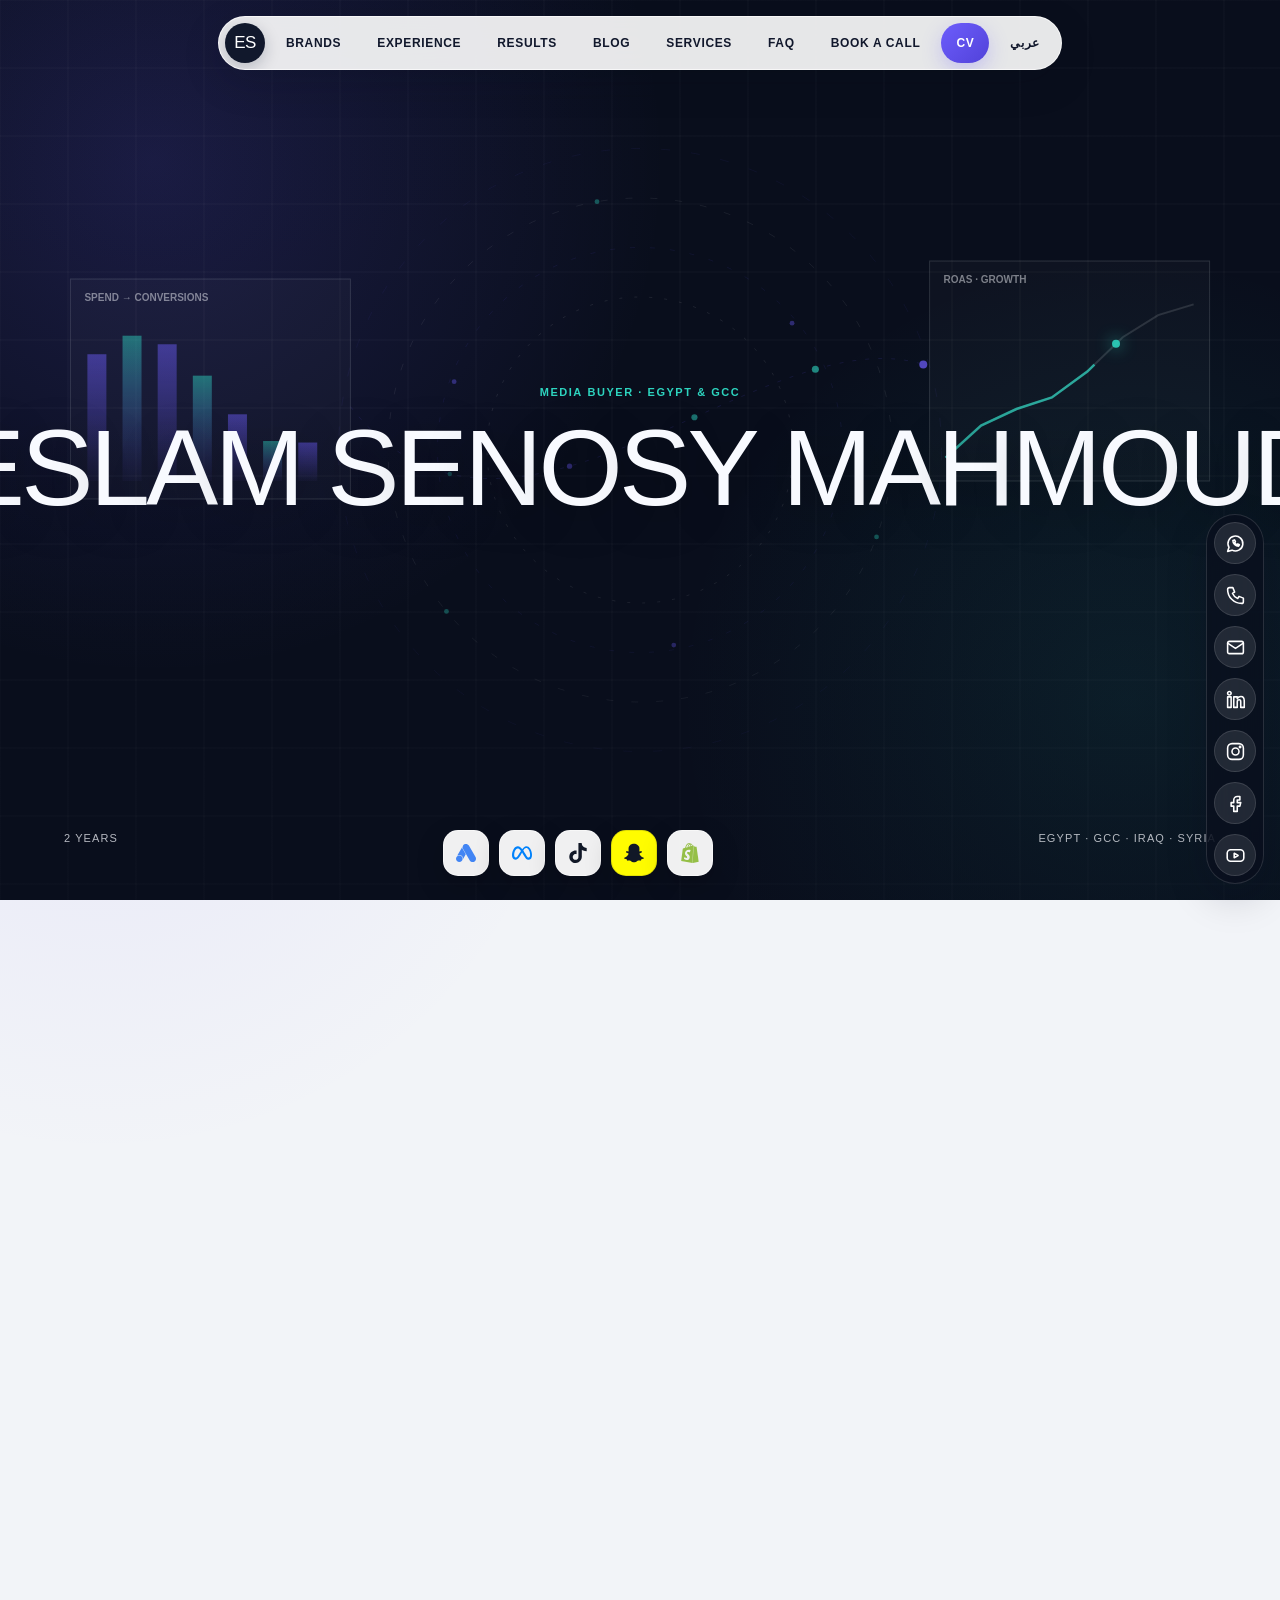
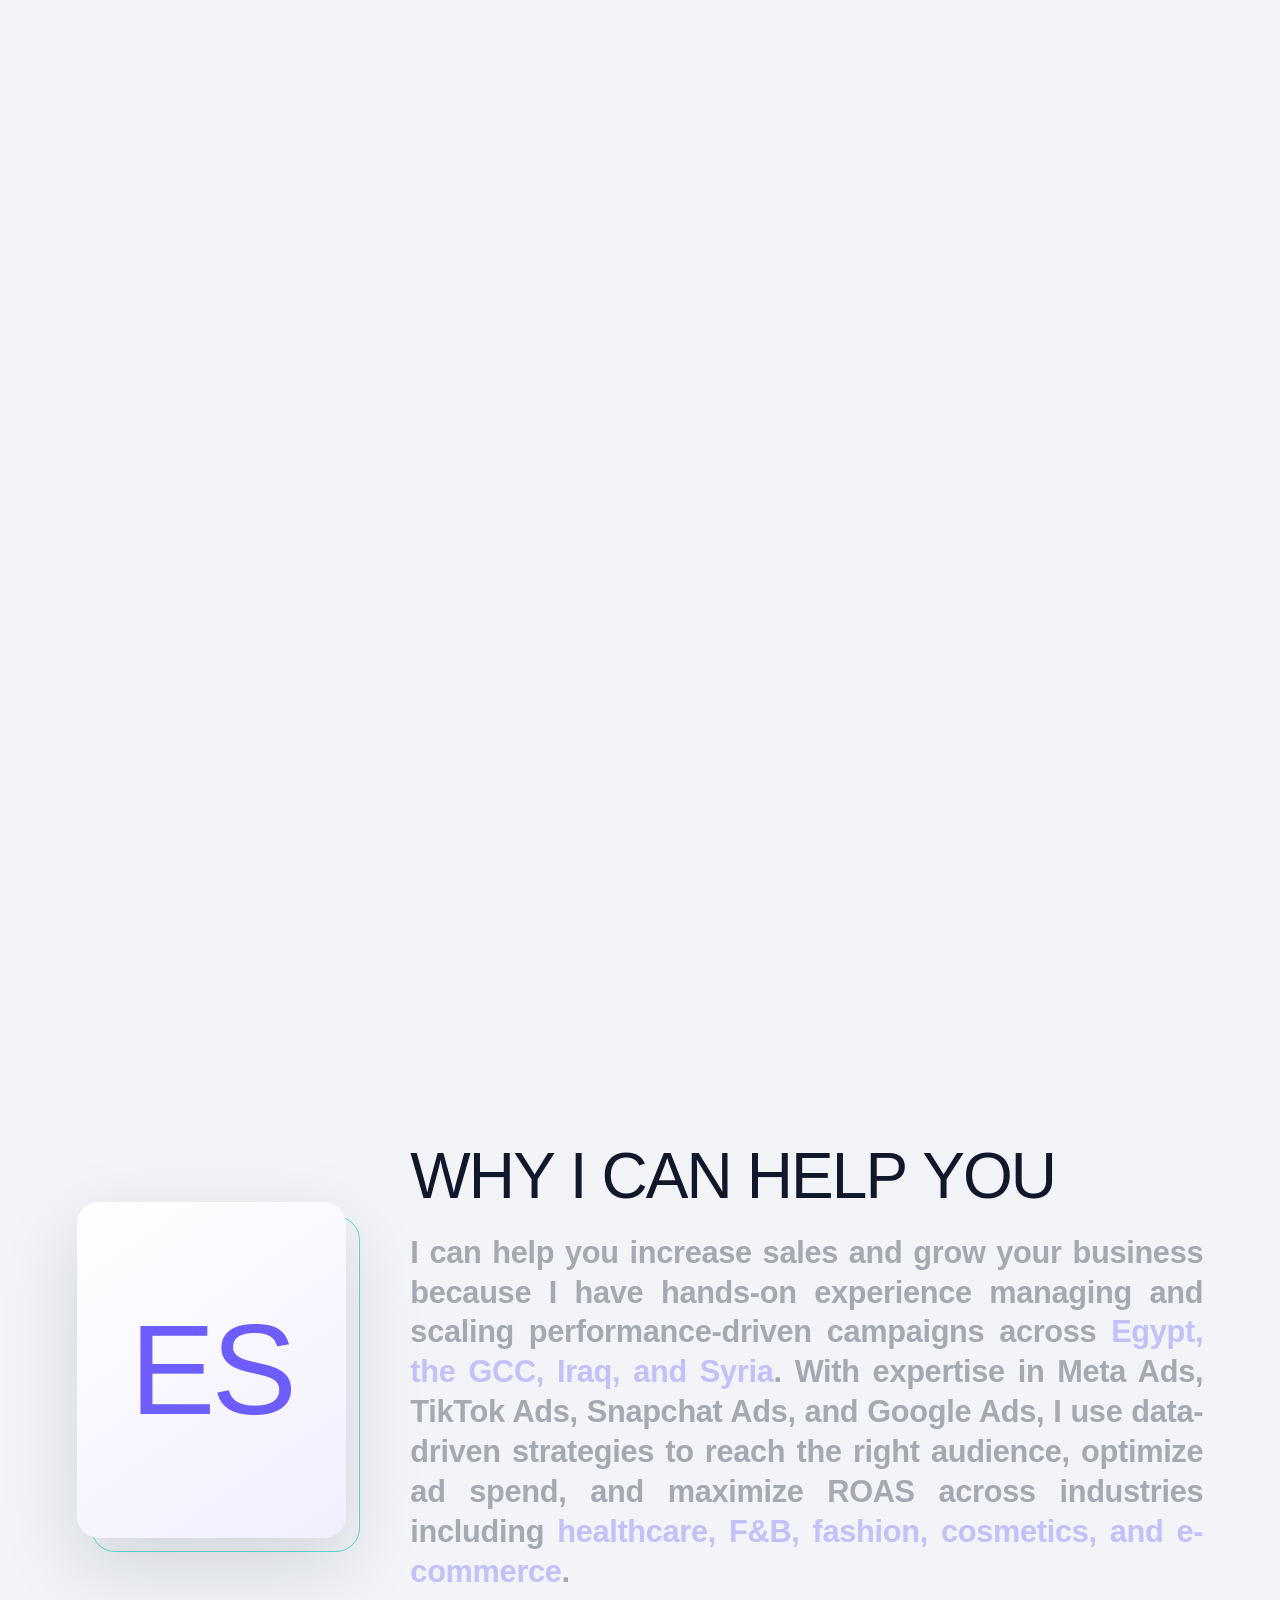
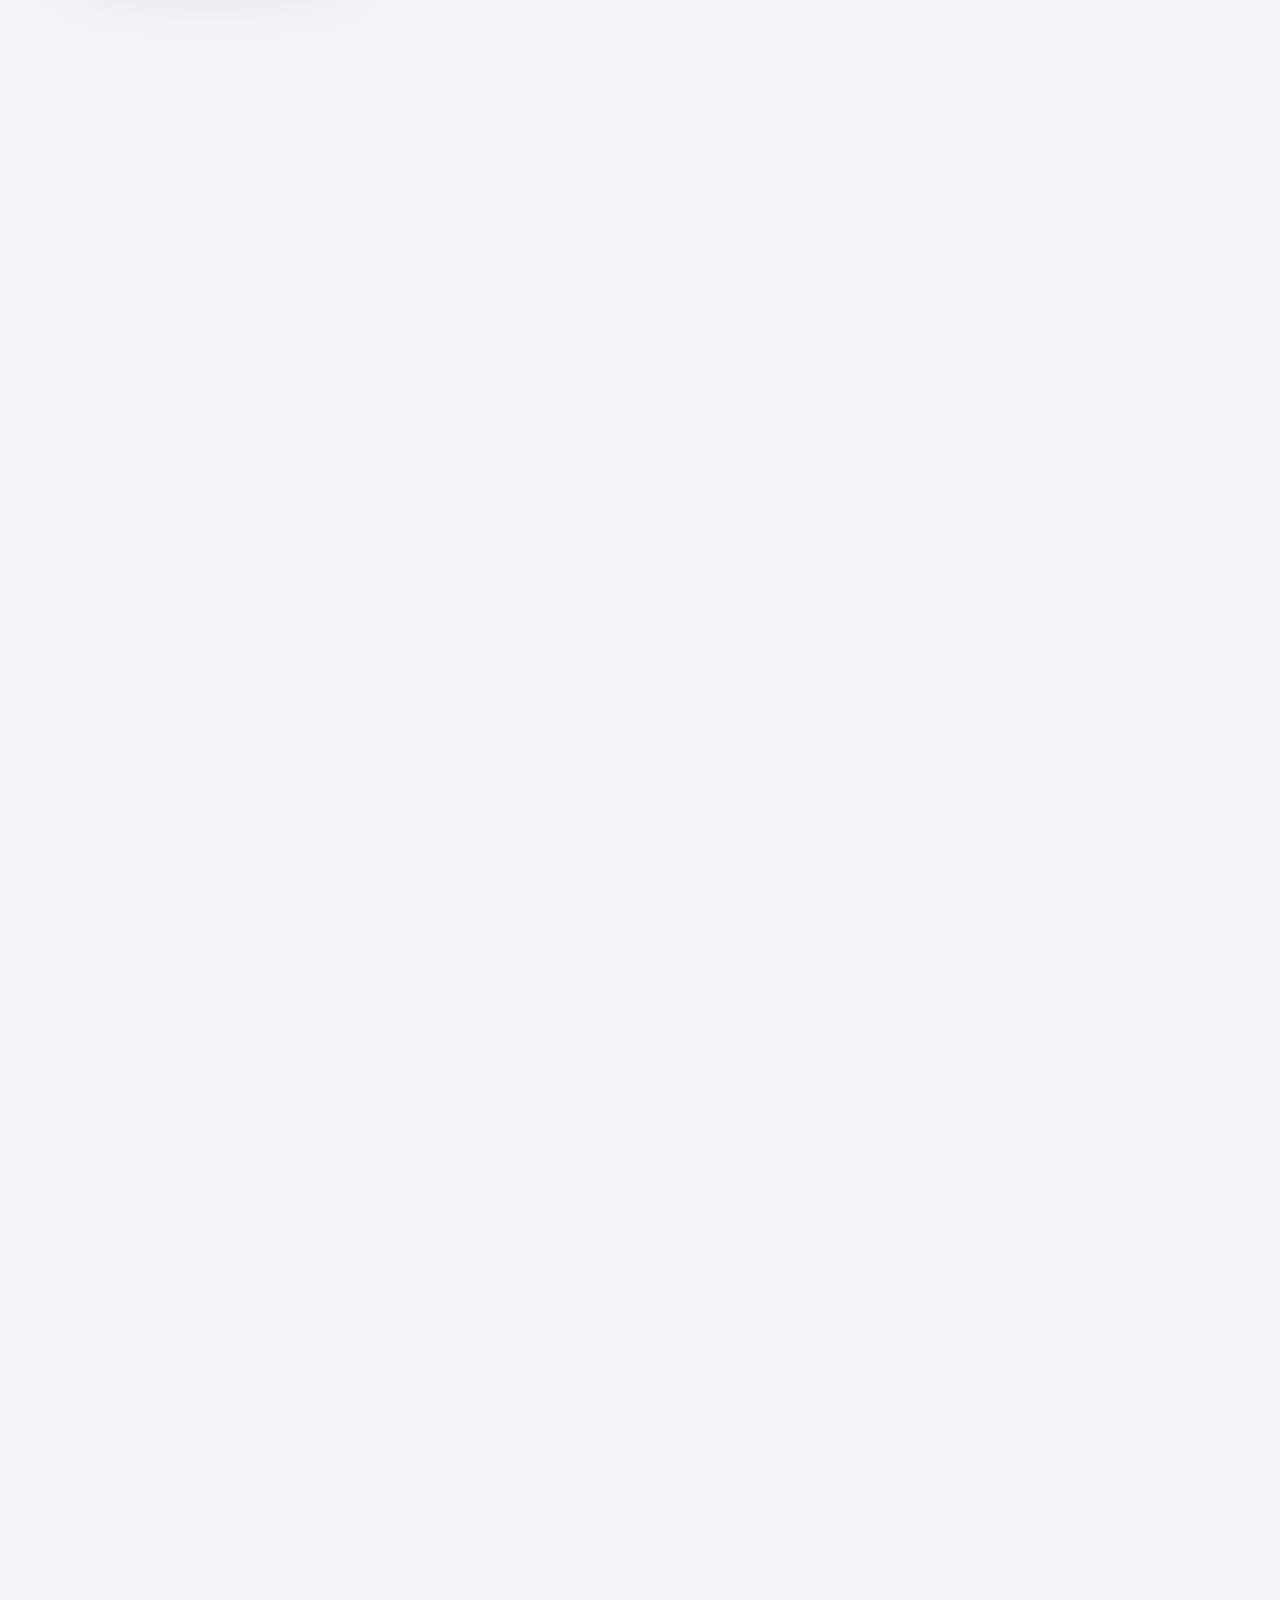
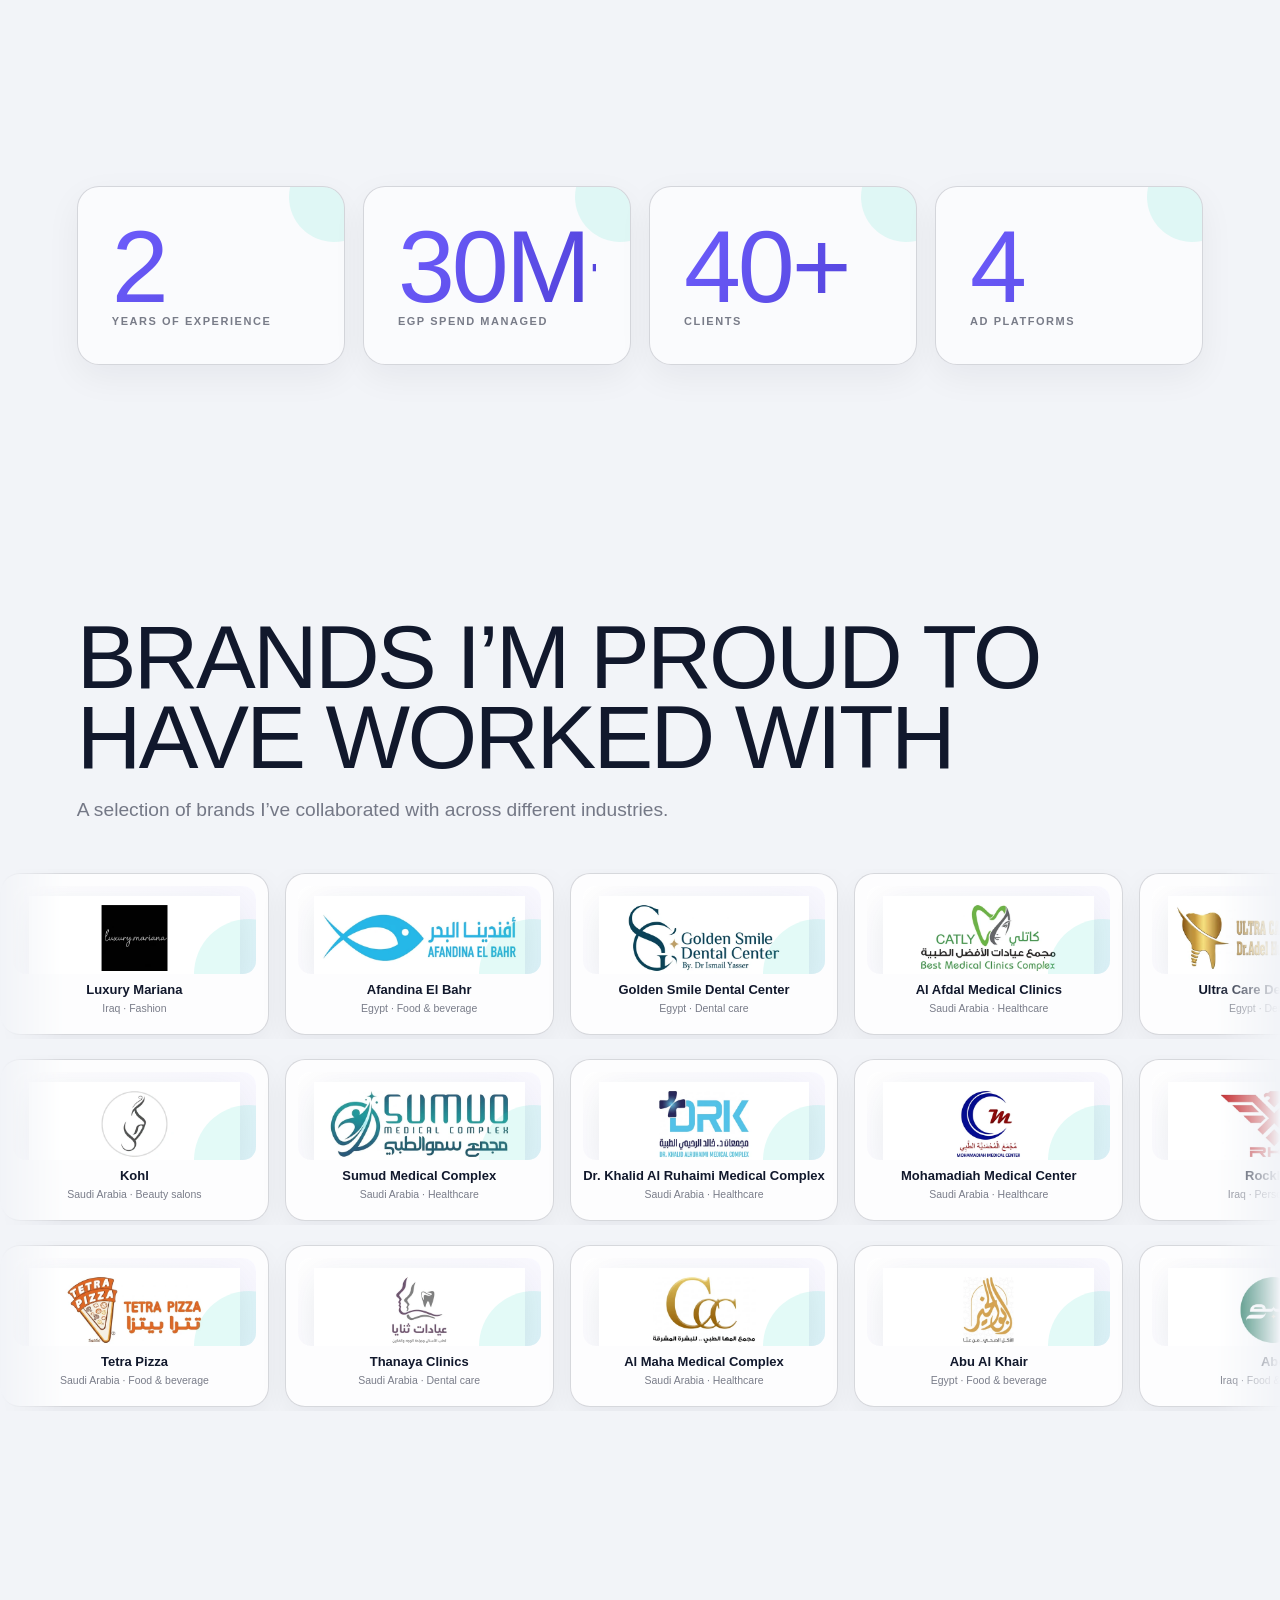
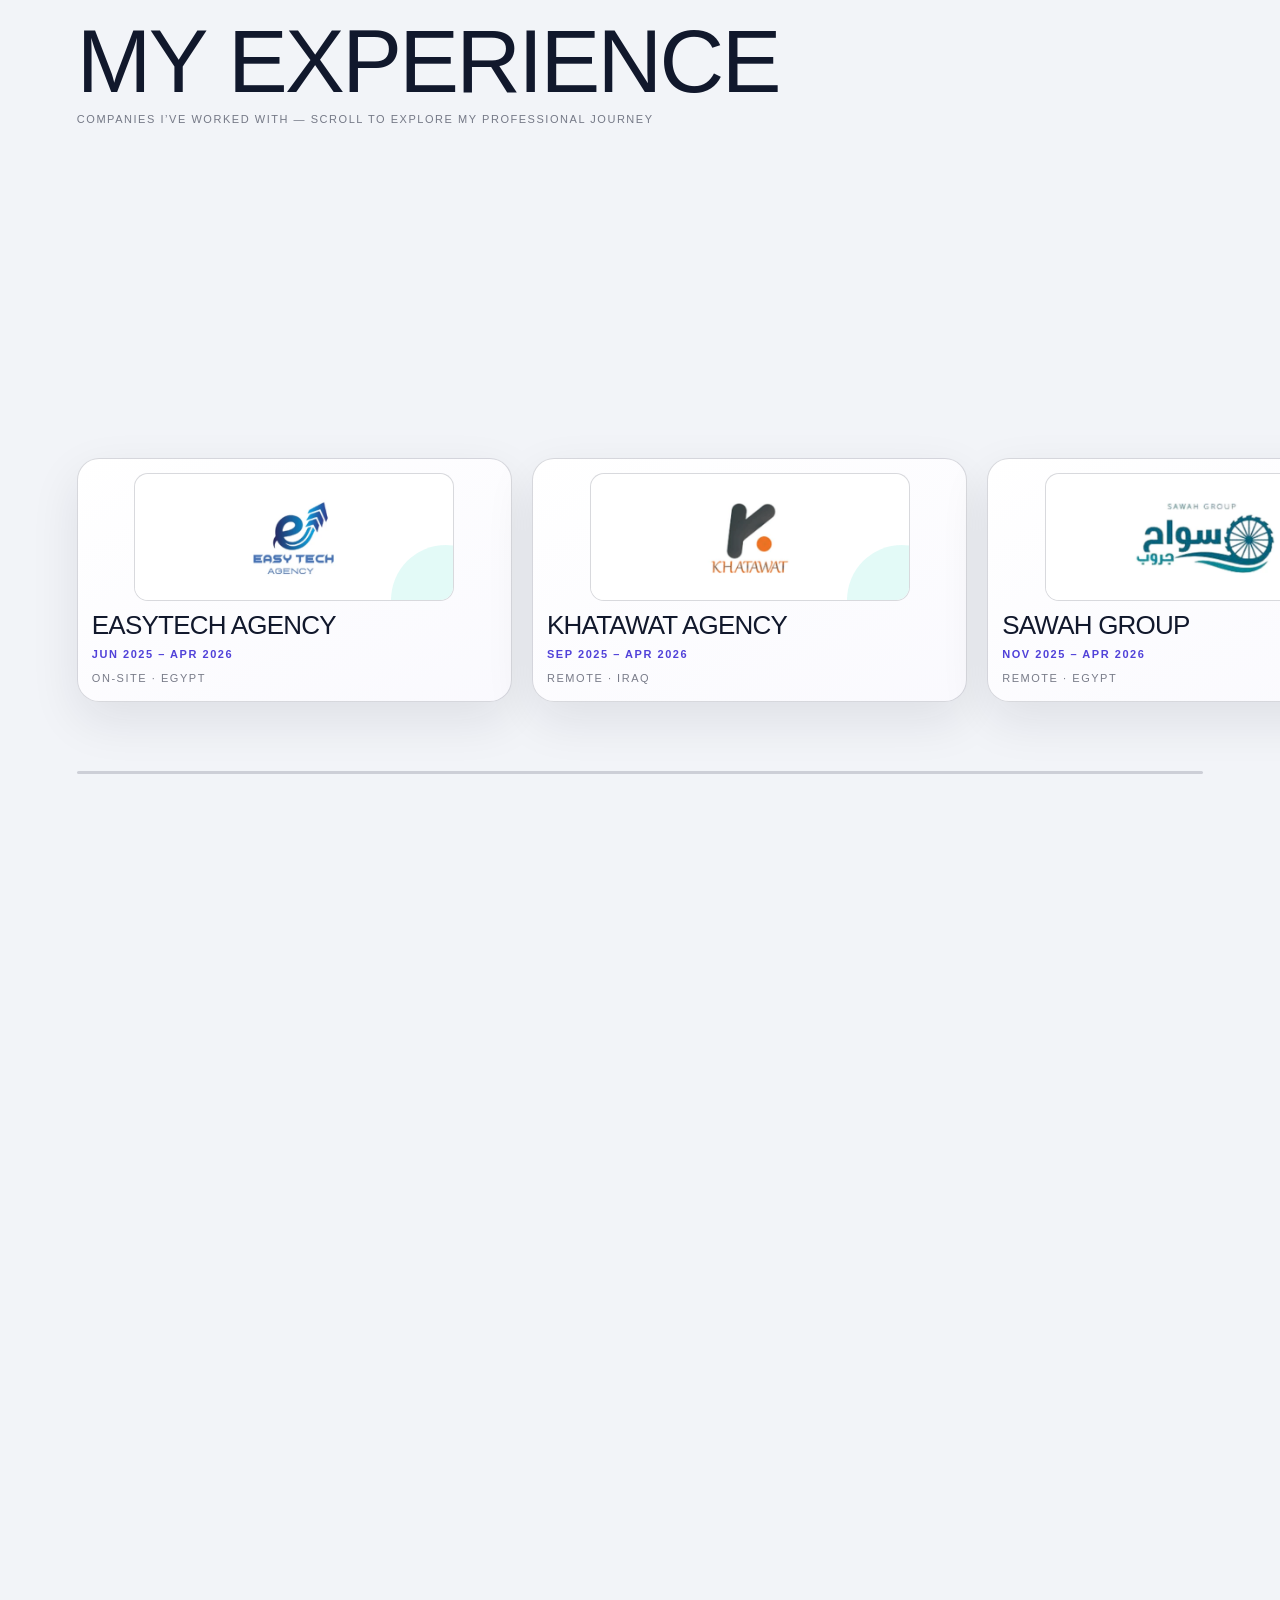
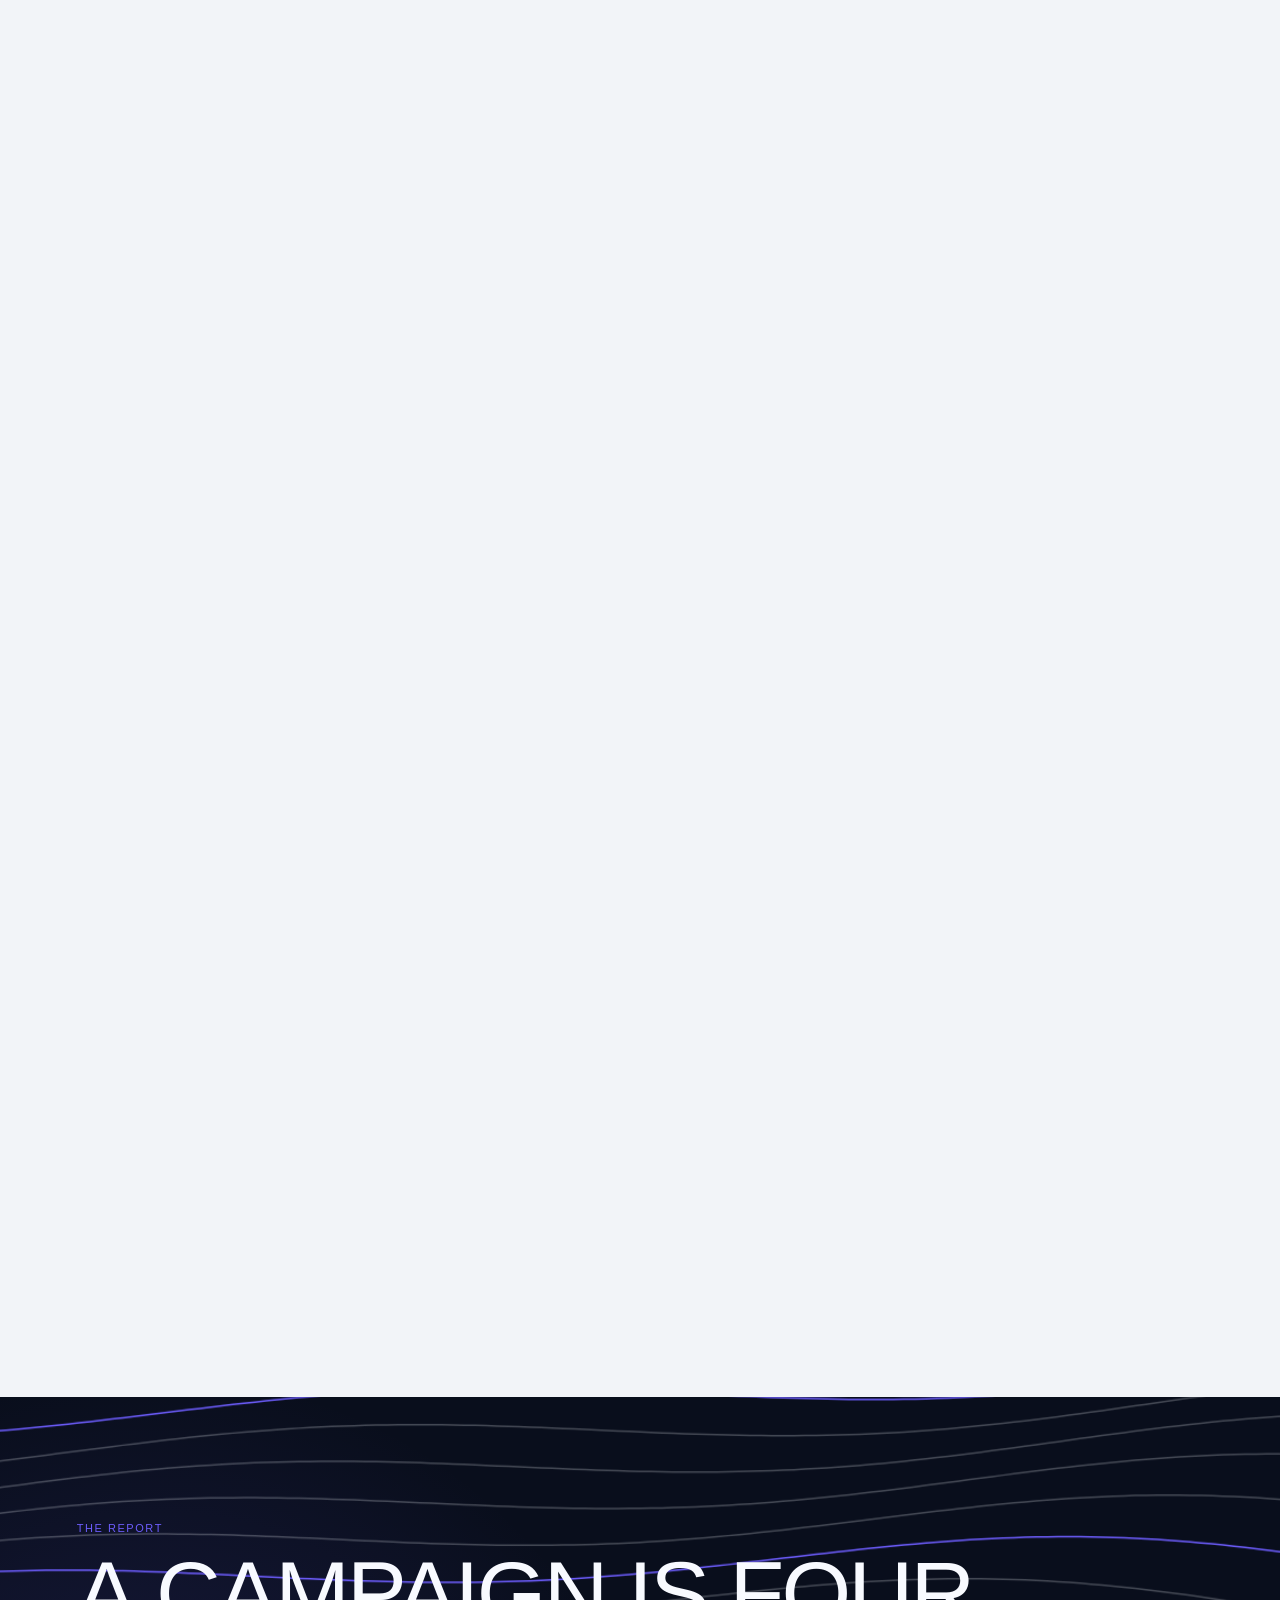
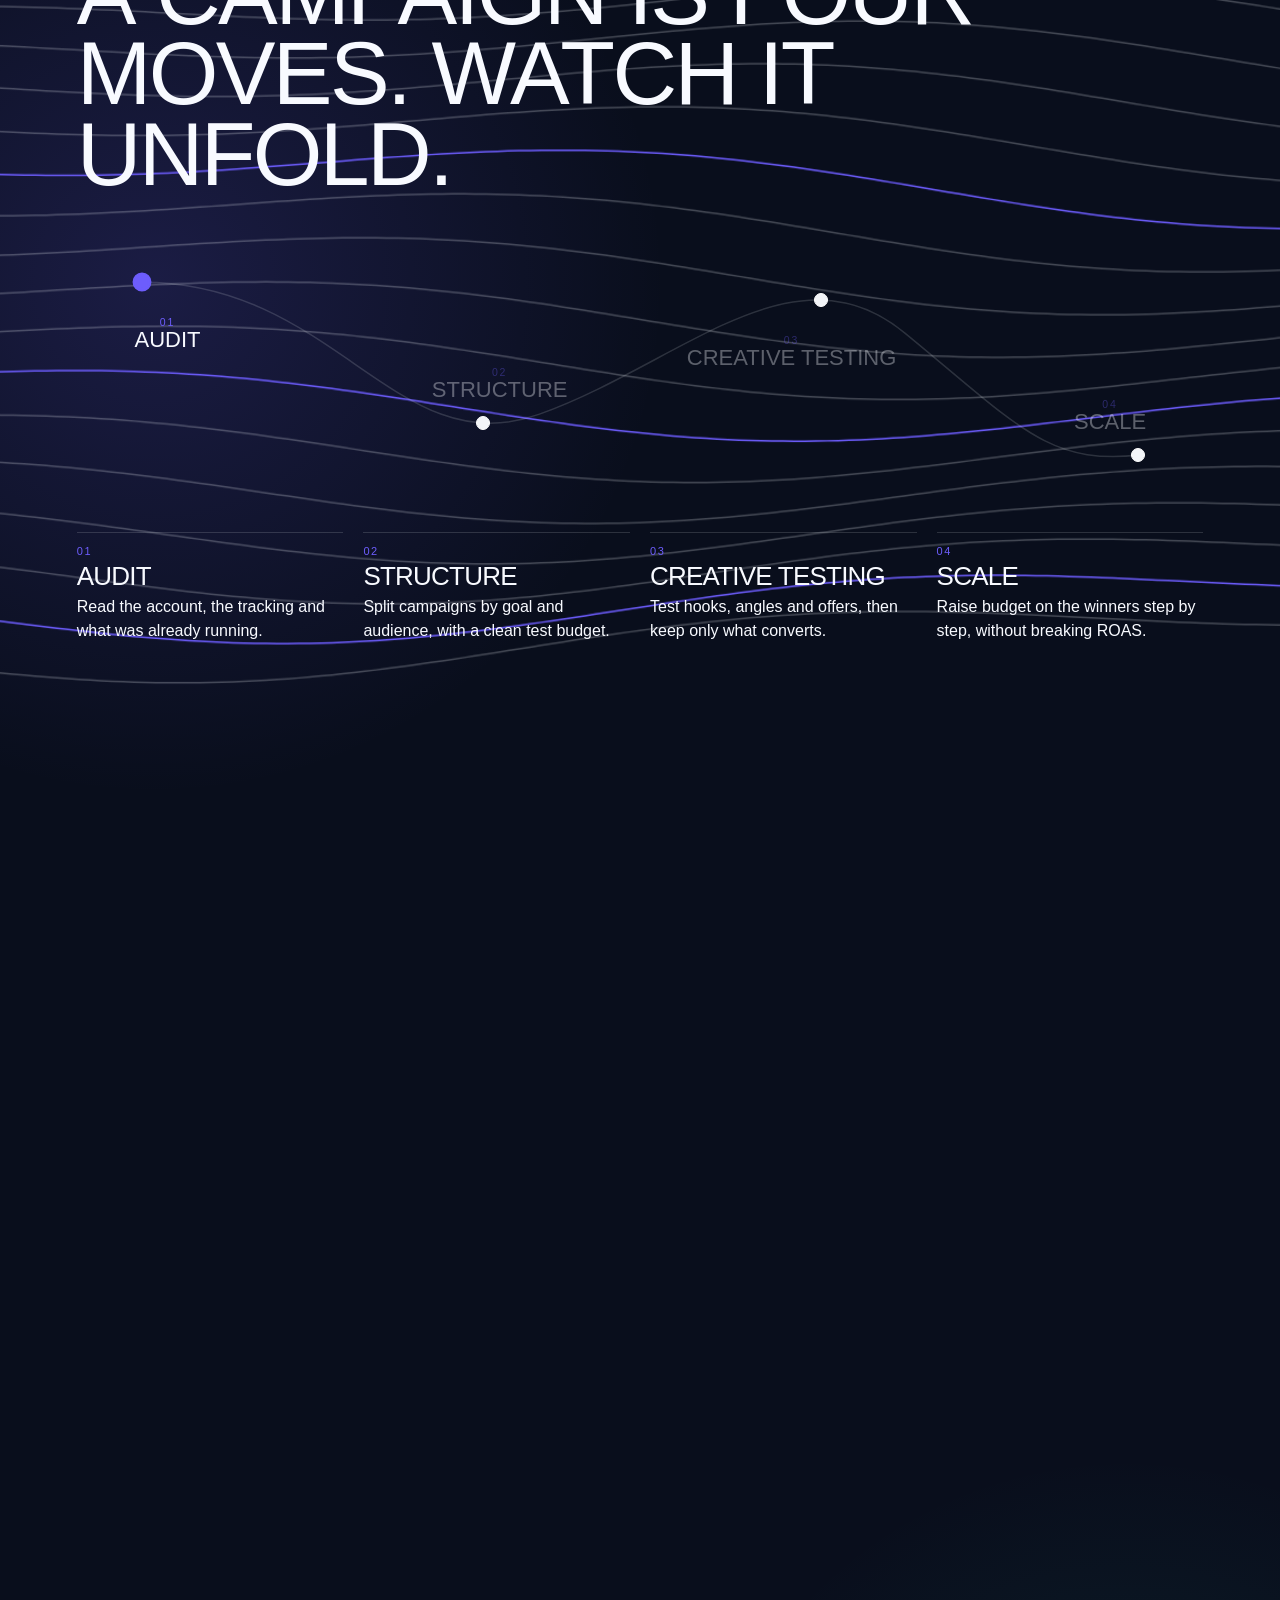
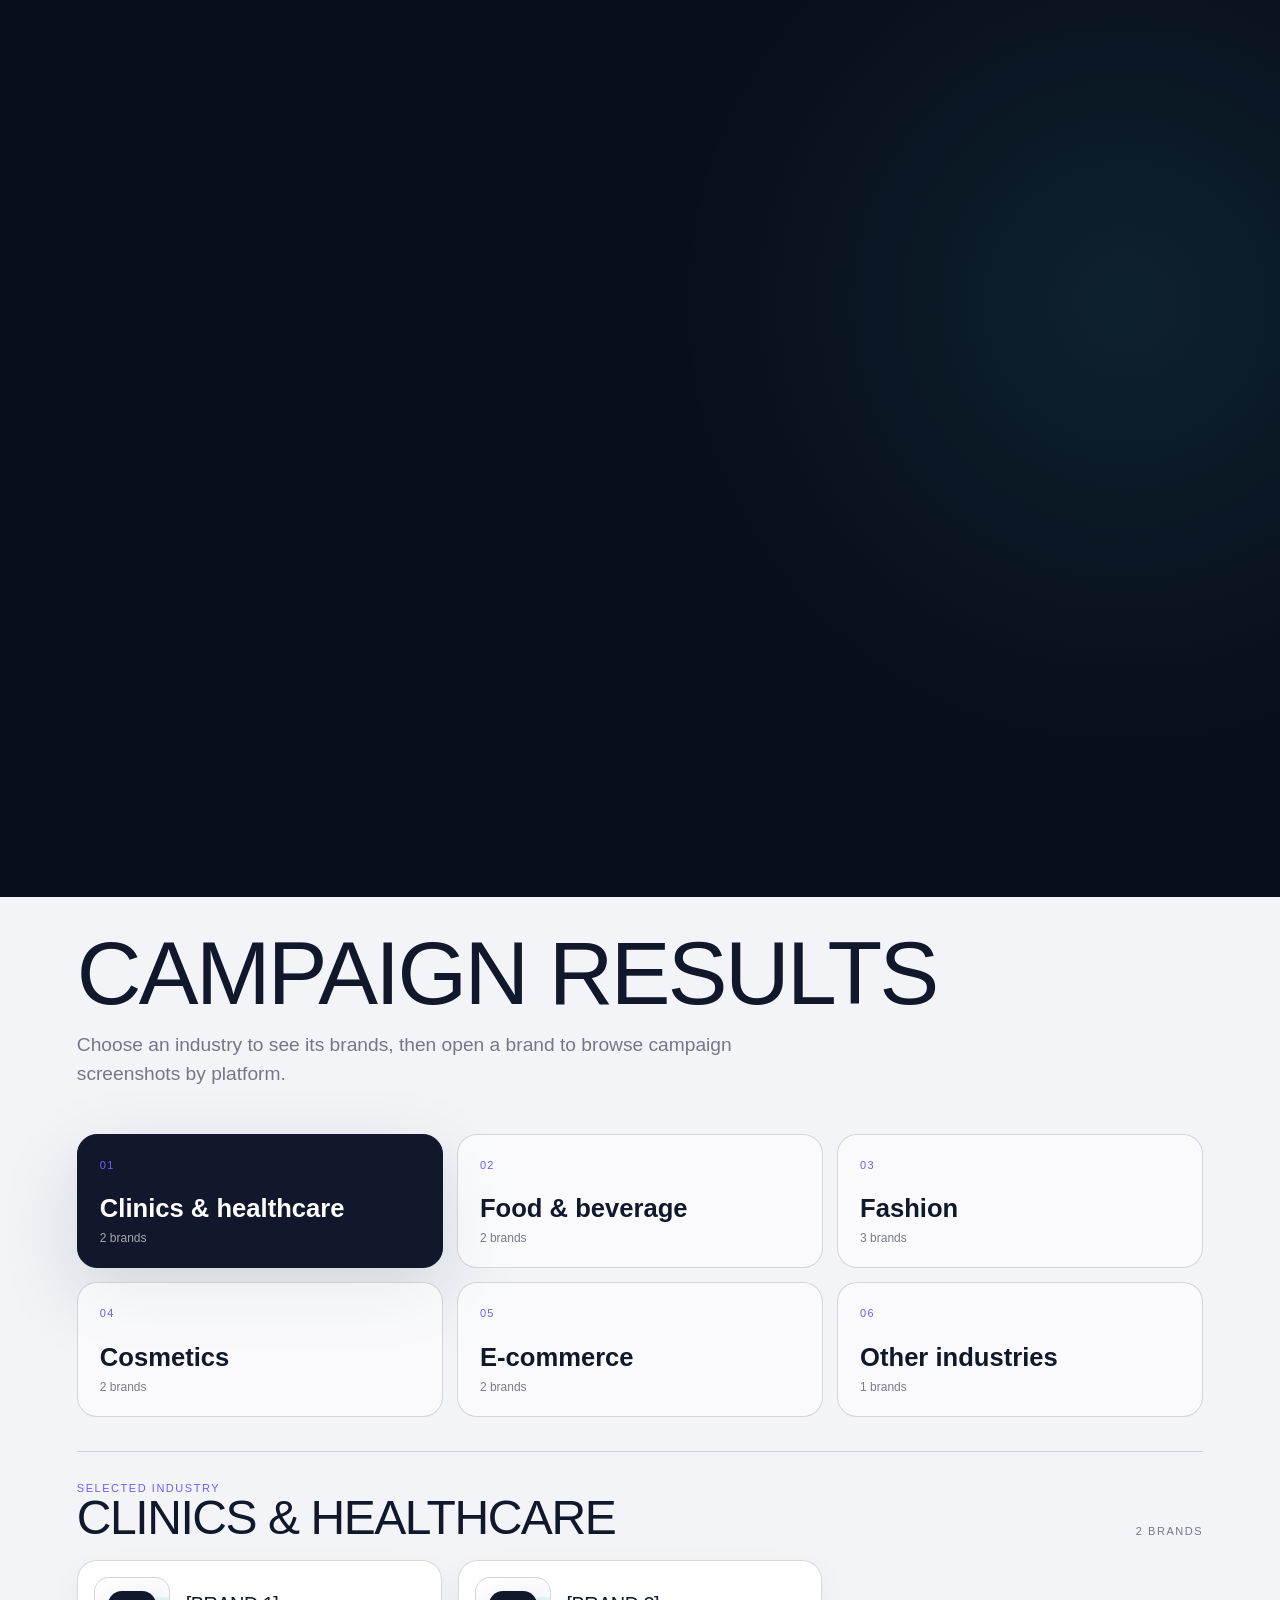
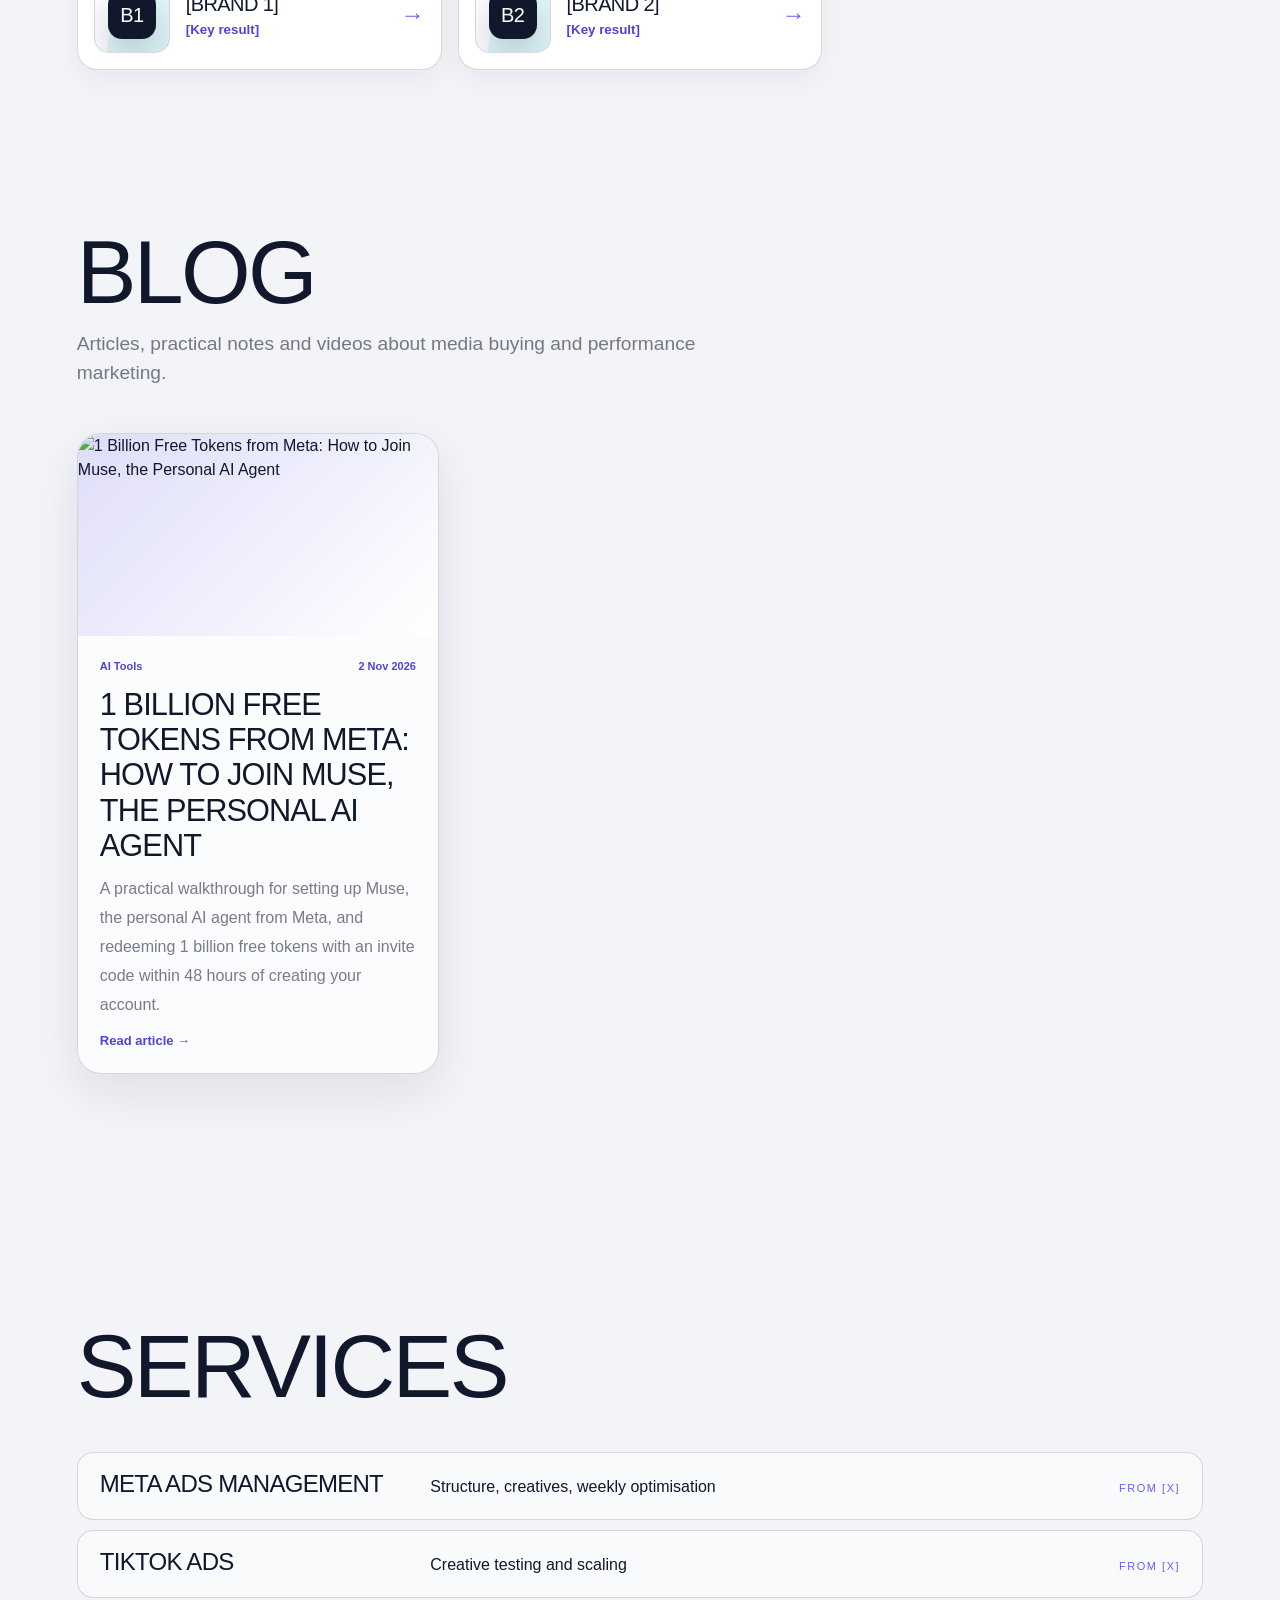
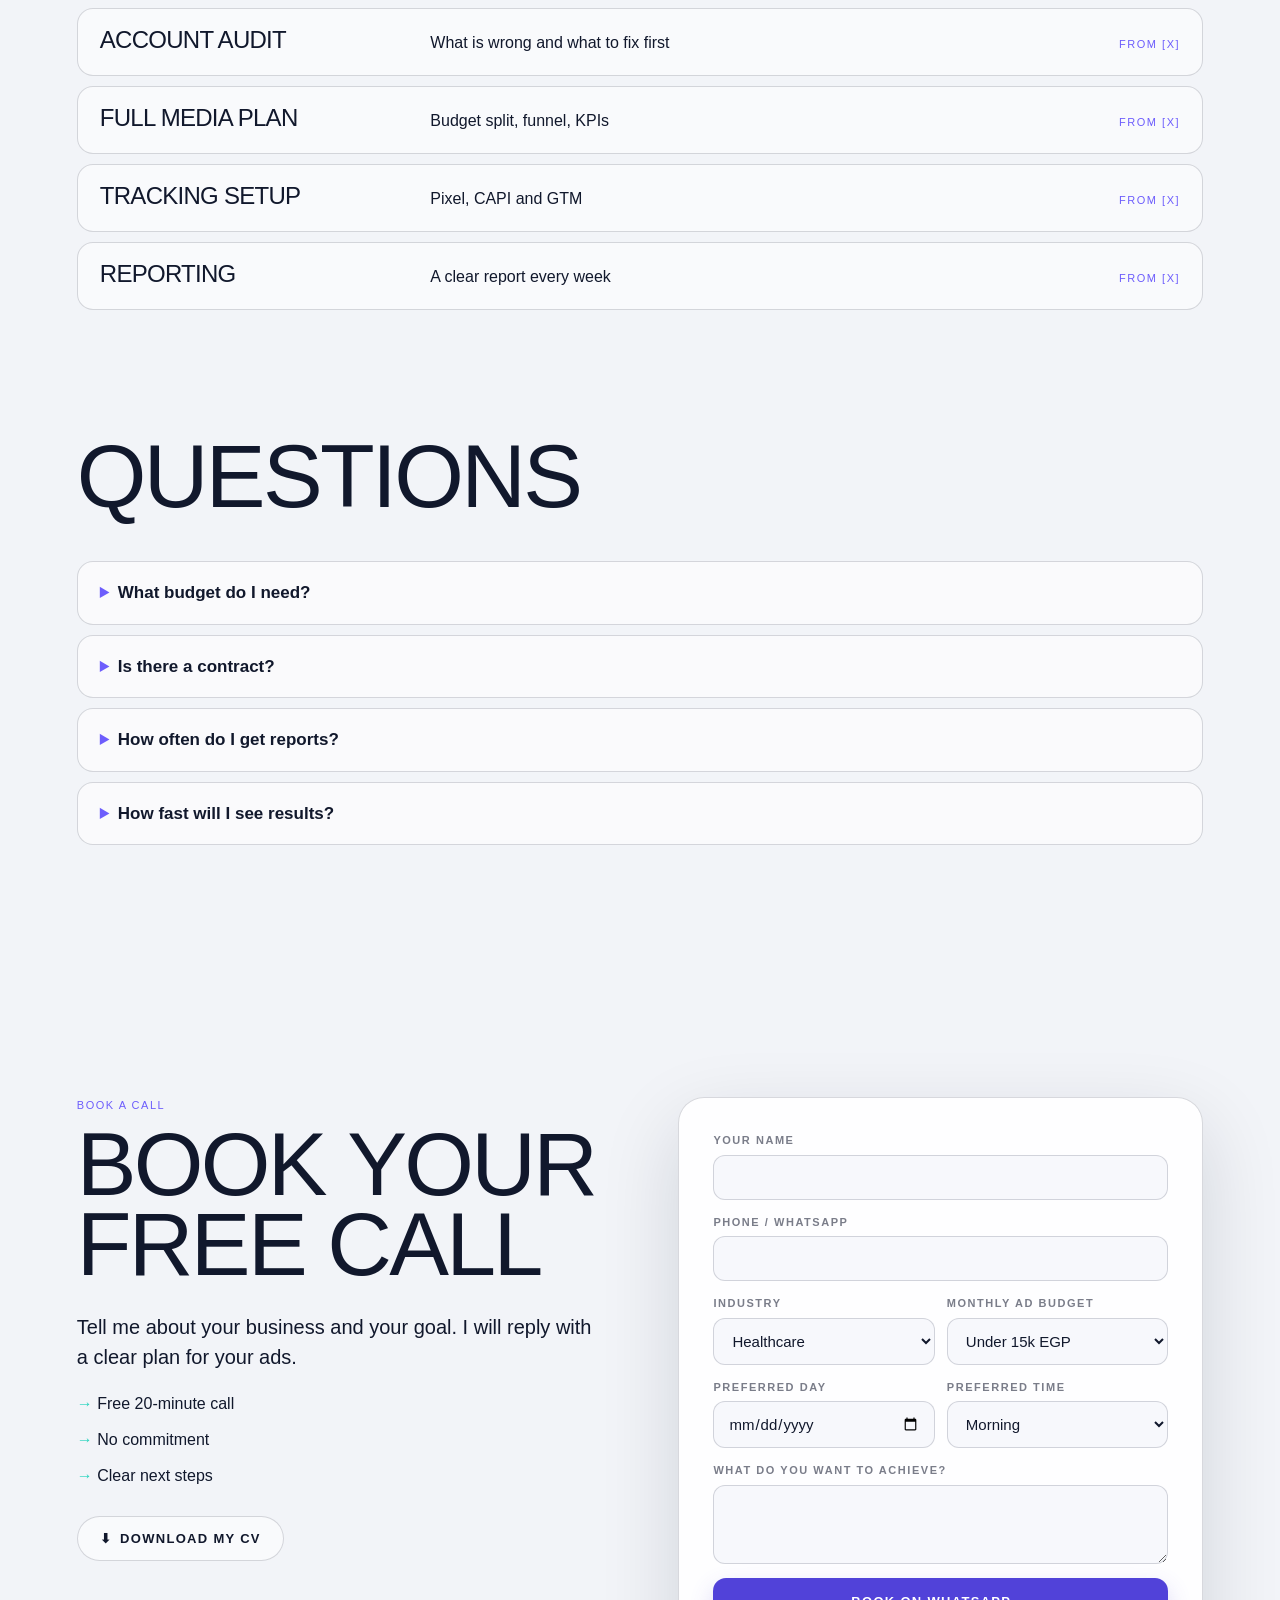
==== commit 806c33bf: "Style: justify About text in brand detail pages (all brands, EN+AR)" ====
--- a/index.html
+++ b/index.html
@@ -150,7 +150,7 @@
 .pgh{font-size:clamp(48px,9vw,130px)}
 .pgc{position:relative;aspect-ratio:16/9;border:1.5px solid var(--ink);overflow:hidden;background:var(--paper)}
 .kp{display:grid;grid-template-columns:repeat(auto-fit,minmax(150px,1fr));gap:20px;border-top:1.5px solid var(--ink);padding-top:20px}.kp b{display:block;font-size:clamp(40px,6vw,84px);color:var(--red)}
-.pgg{display:grid;grid-template-columns:1fr 1fr;gap:5vw}.lead{font-size:clamp(16px,1.6vw,20px);max-width:60ch}.pgg h3,.pgr h3{margin-bottom:10px}.pgg ol{padding-inline-start:20px;display:grid;gap:8px}
+.pgg{display:grid;grid-template-columns:1fr 1fr;gap:5vw}.lead{font-size:clamp(16px,1.6vw,20px);max-width:60ch}.pgg h3,.pgr h3{margin-bottom:10px}.pgg ol{padding-inline-start:20px;display:grid;gap:8px}.pgg .lead{text-align:justify}
 .pgr{border-top:1.5px solid var(--ink);padding-top:20px}.pgr .d{font-size:clamp(32px,5vw,64px);color:var(--red);margin-bottom:10px}
 .gal{display:grid;grid-template-columns:repeat(auto-fit,minmax(260px,1fr));gap:16px}.gal img{width:100%;border:1.5px solid var(--ink)}
 blockquote{font-size:clamp(26px,4vw,52px)}blockquote cite{display:block;margin-top:10px;font-style:normal;color:var(--mut)}
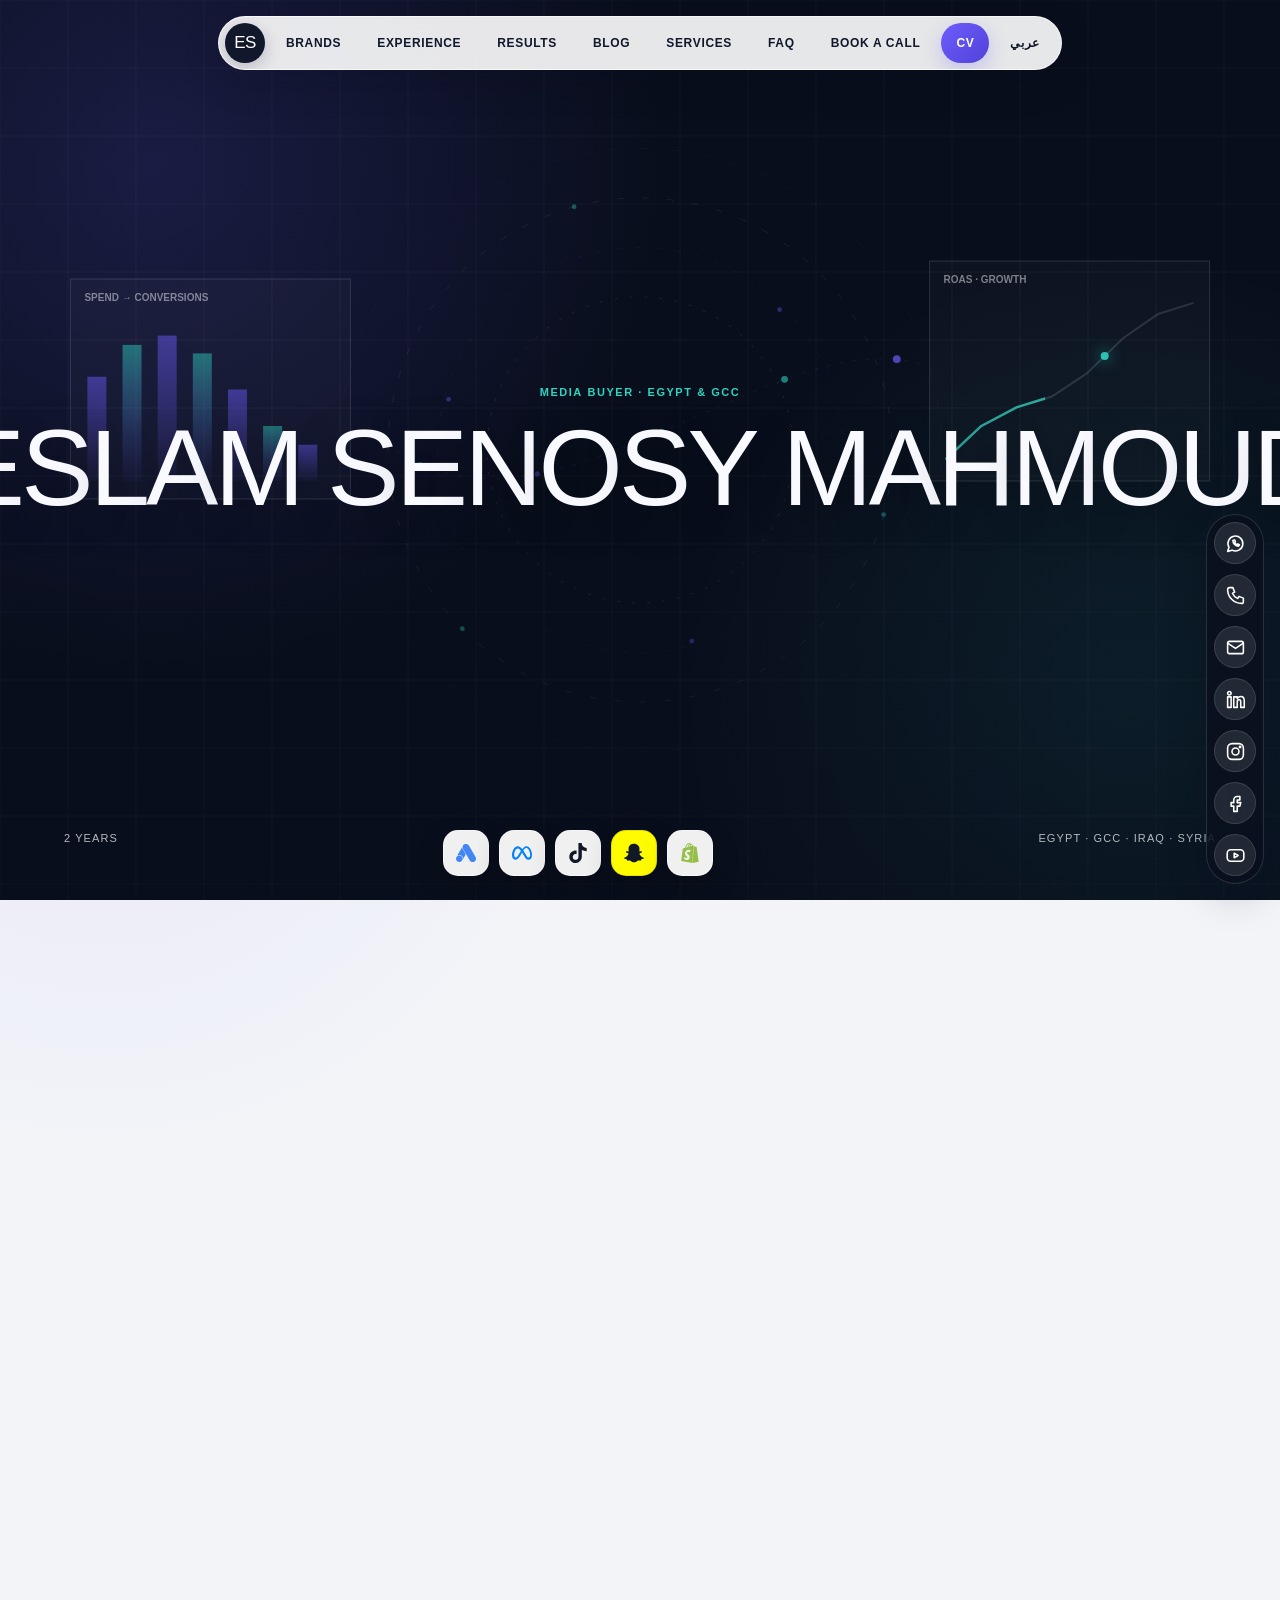
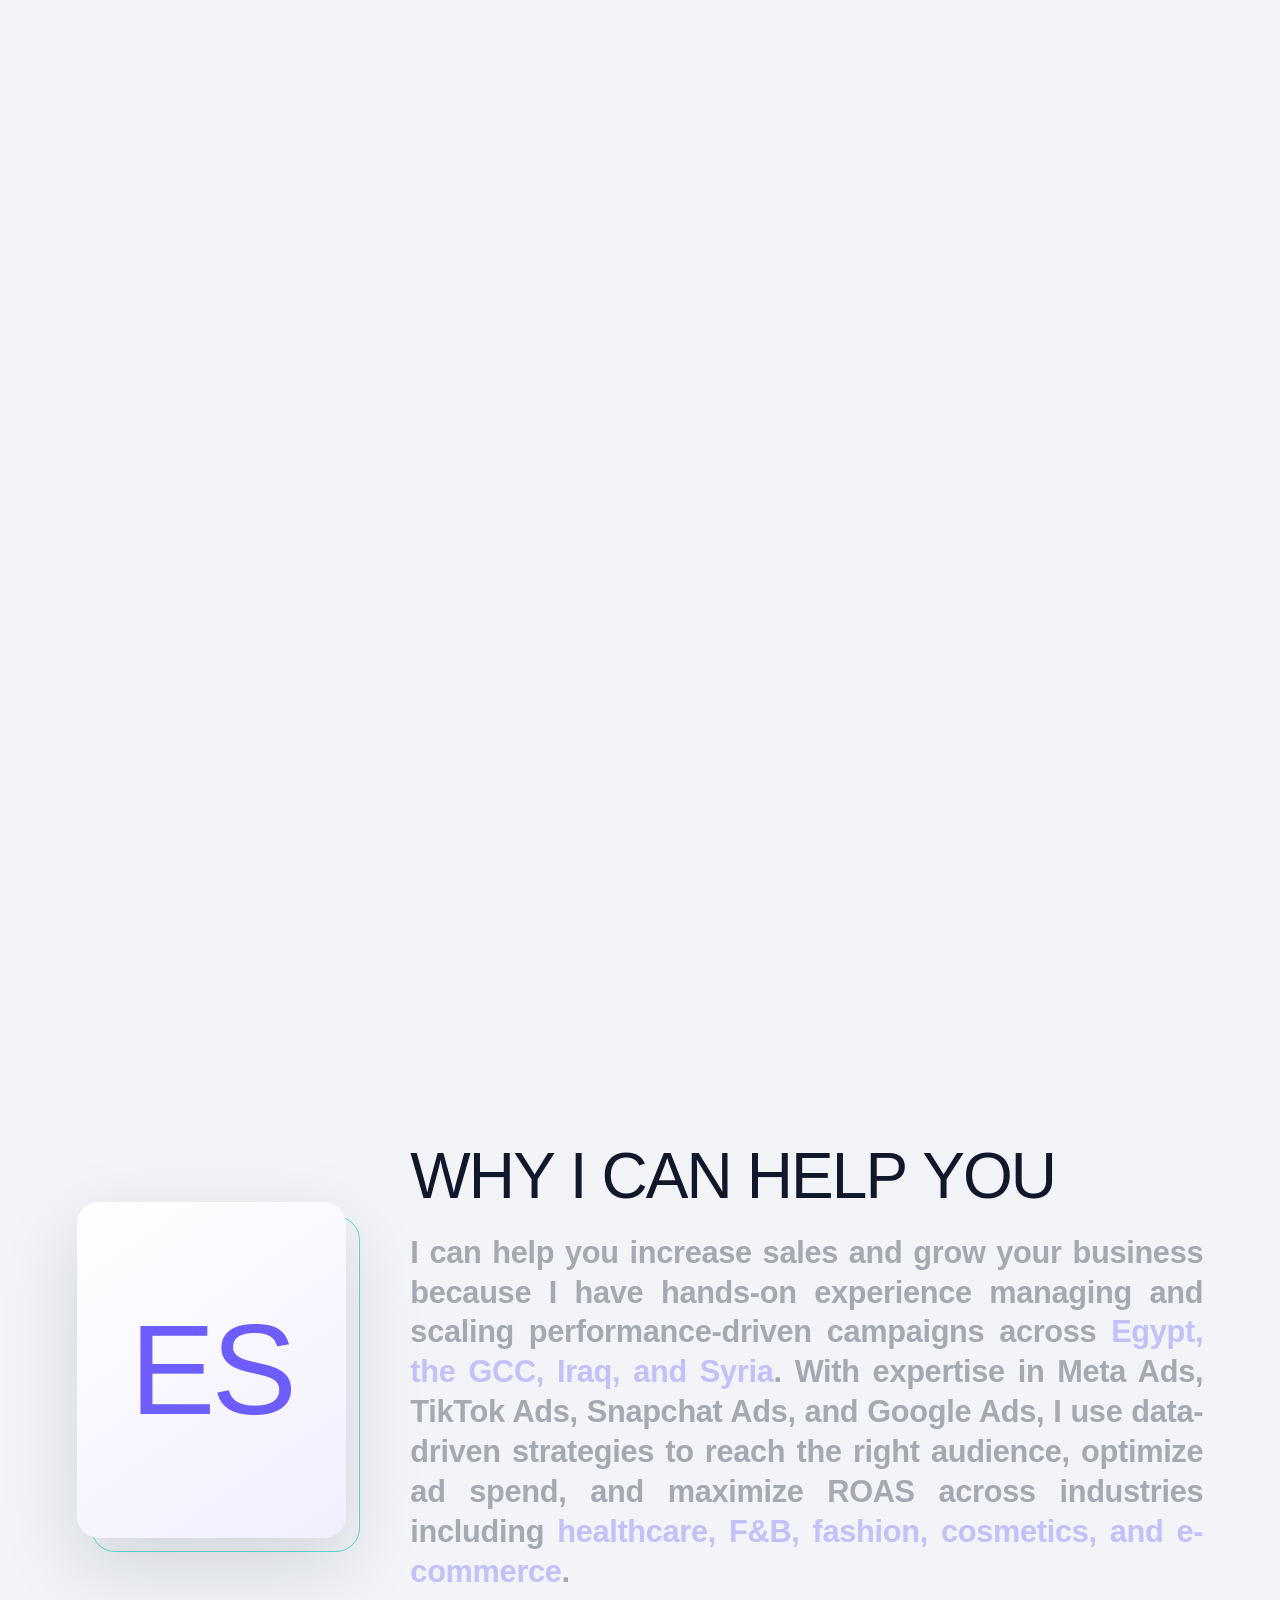
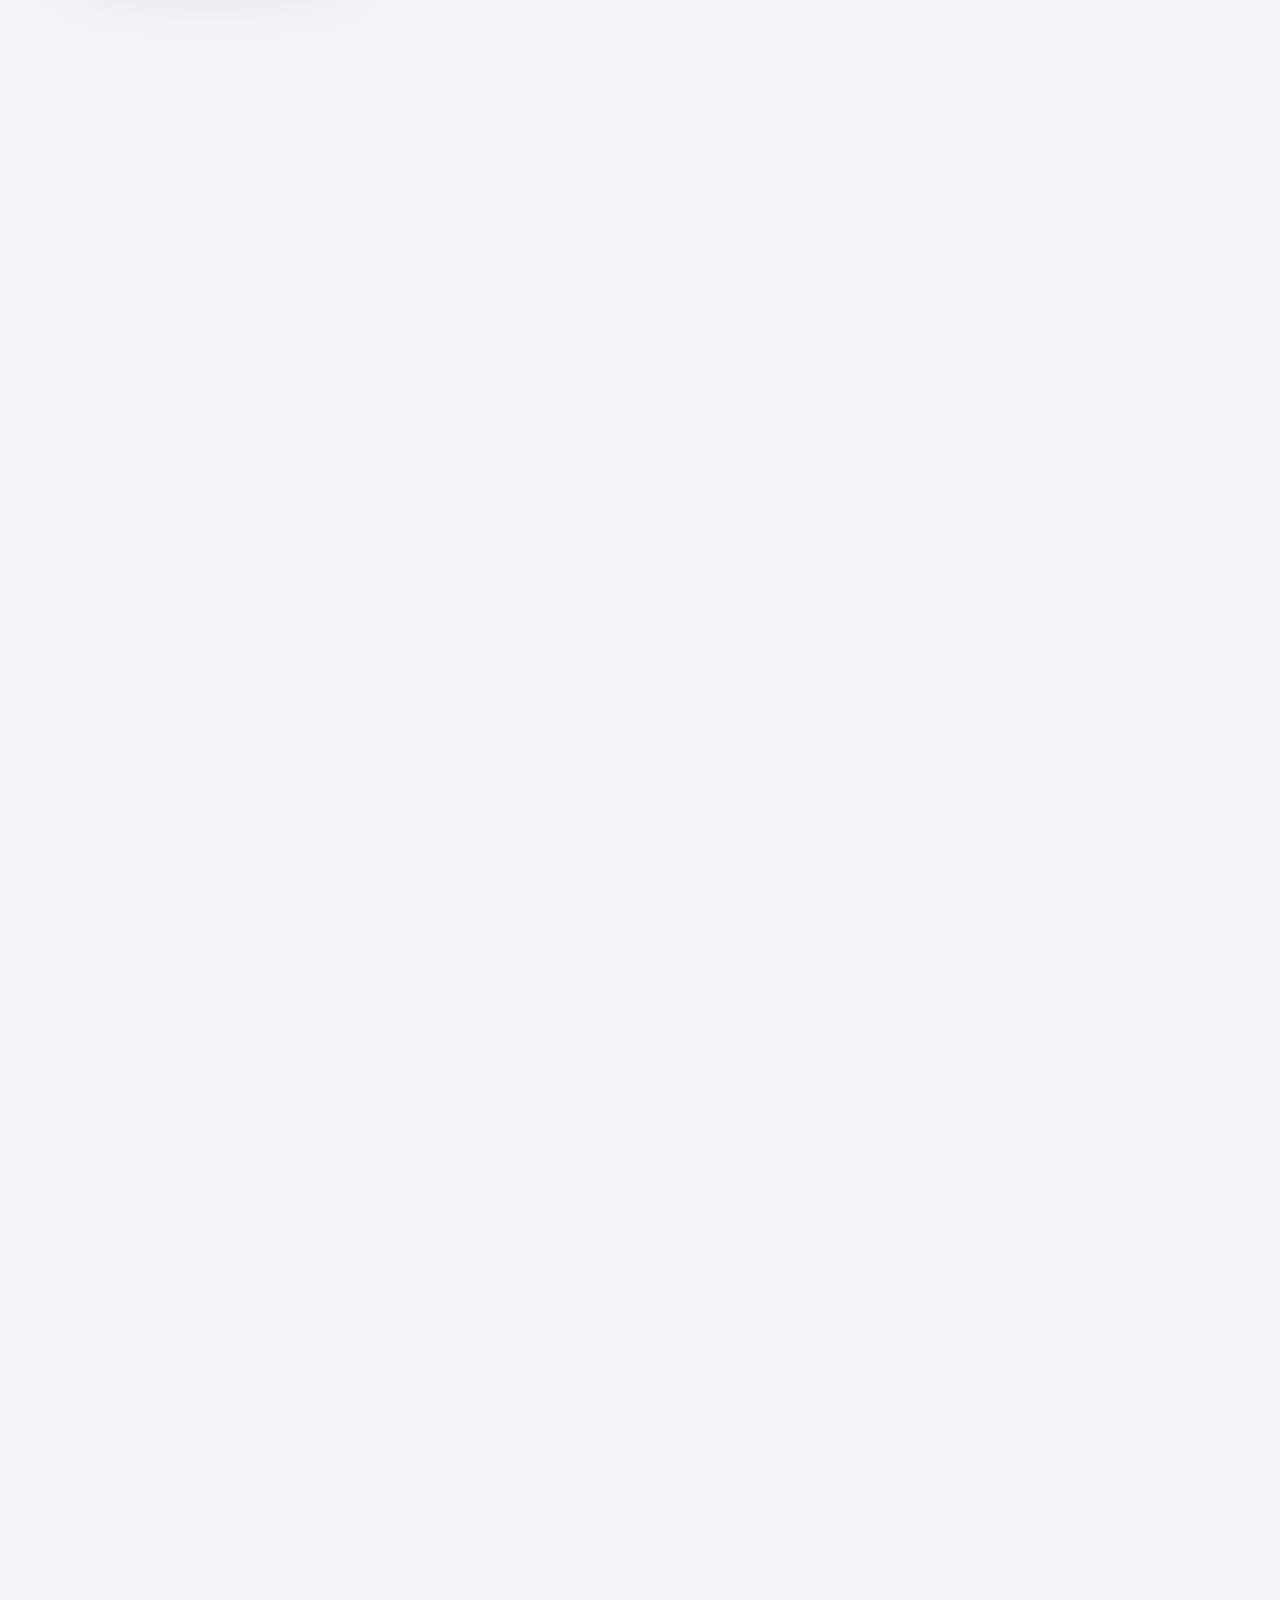
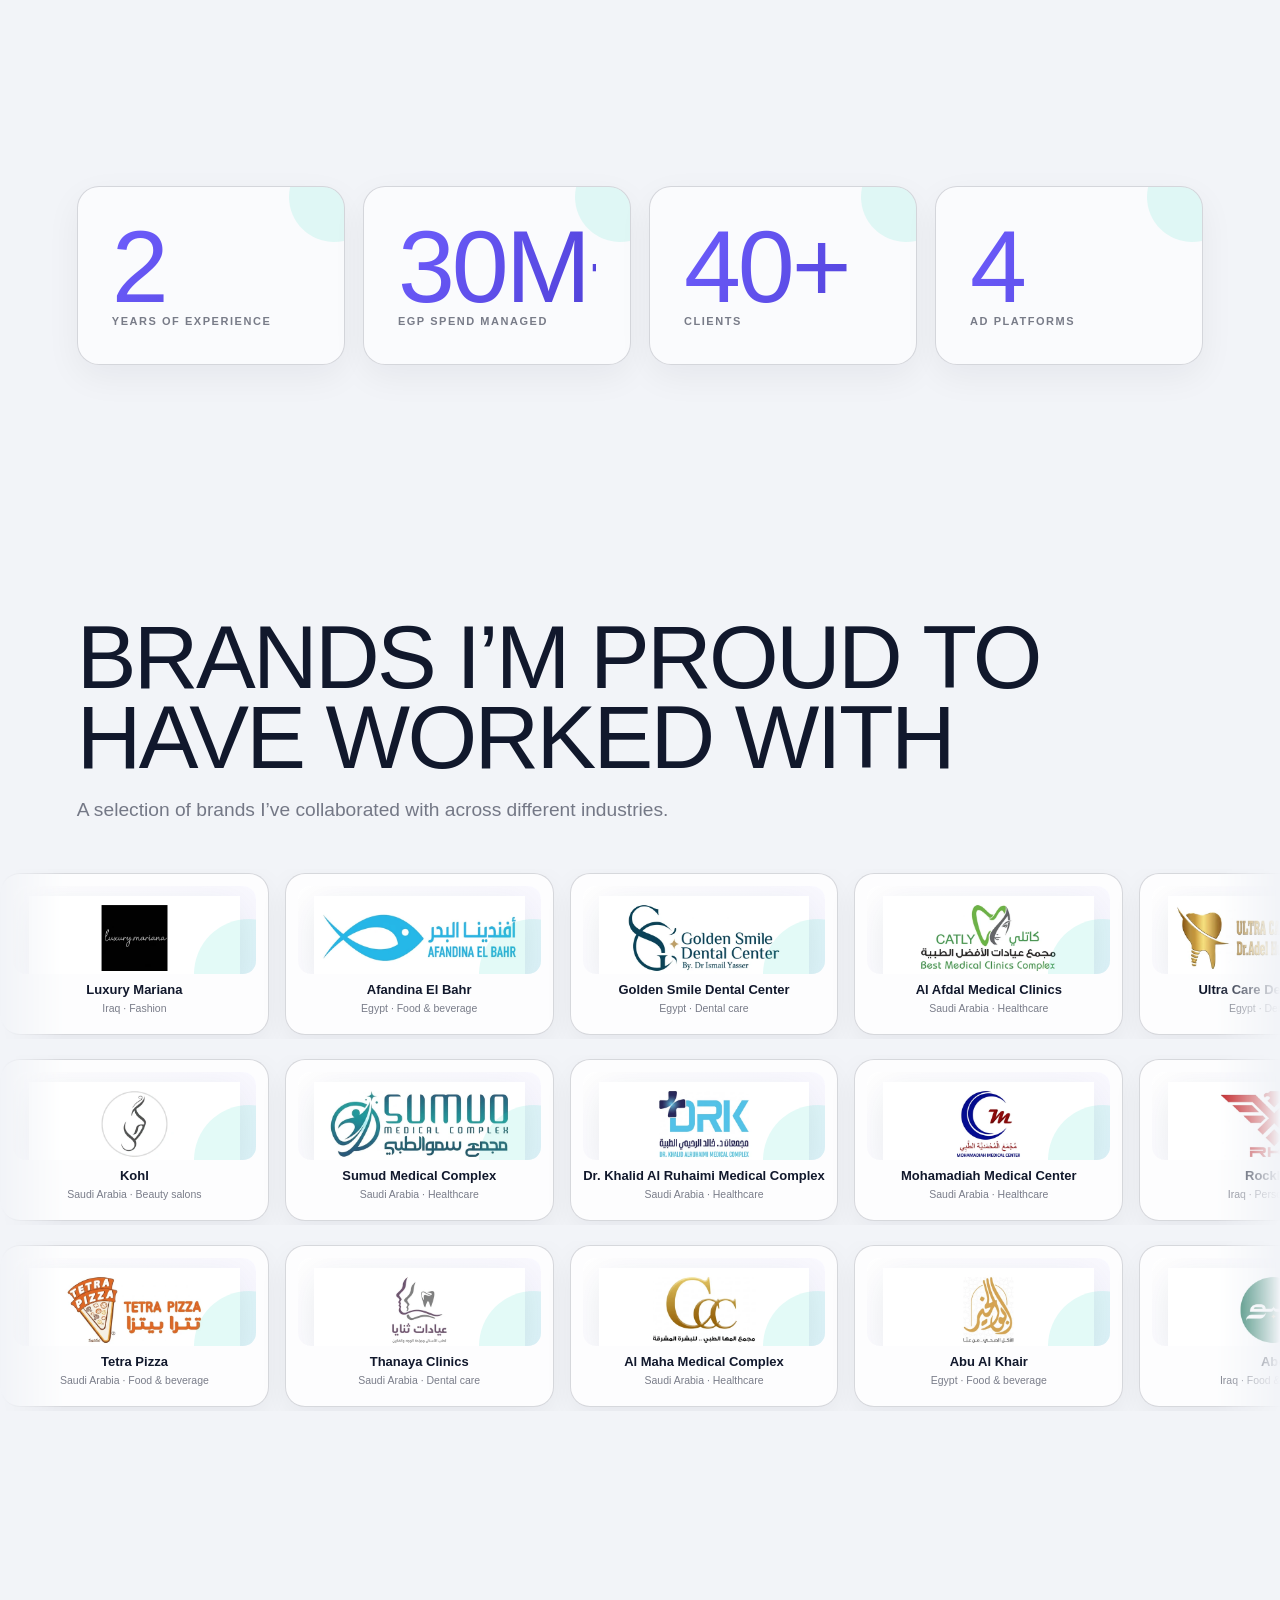
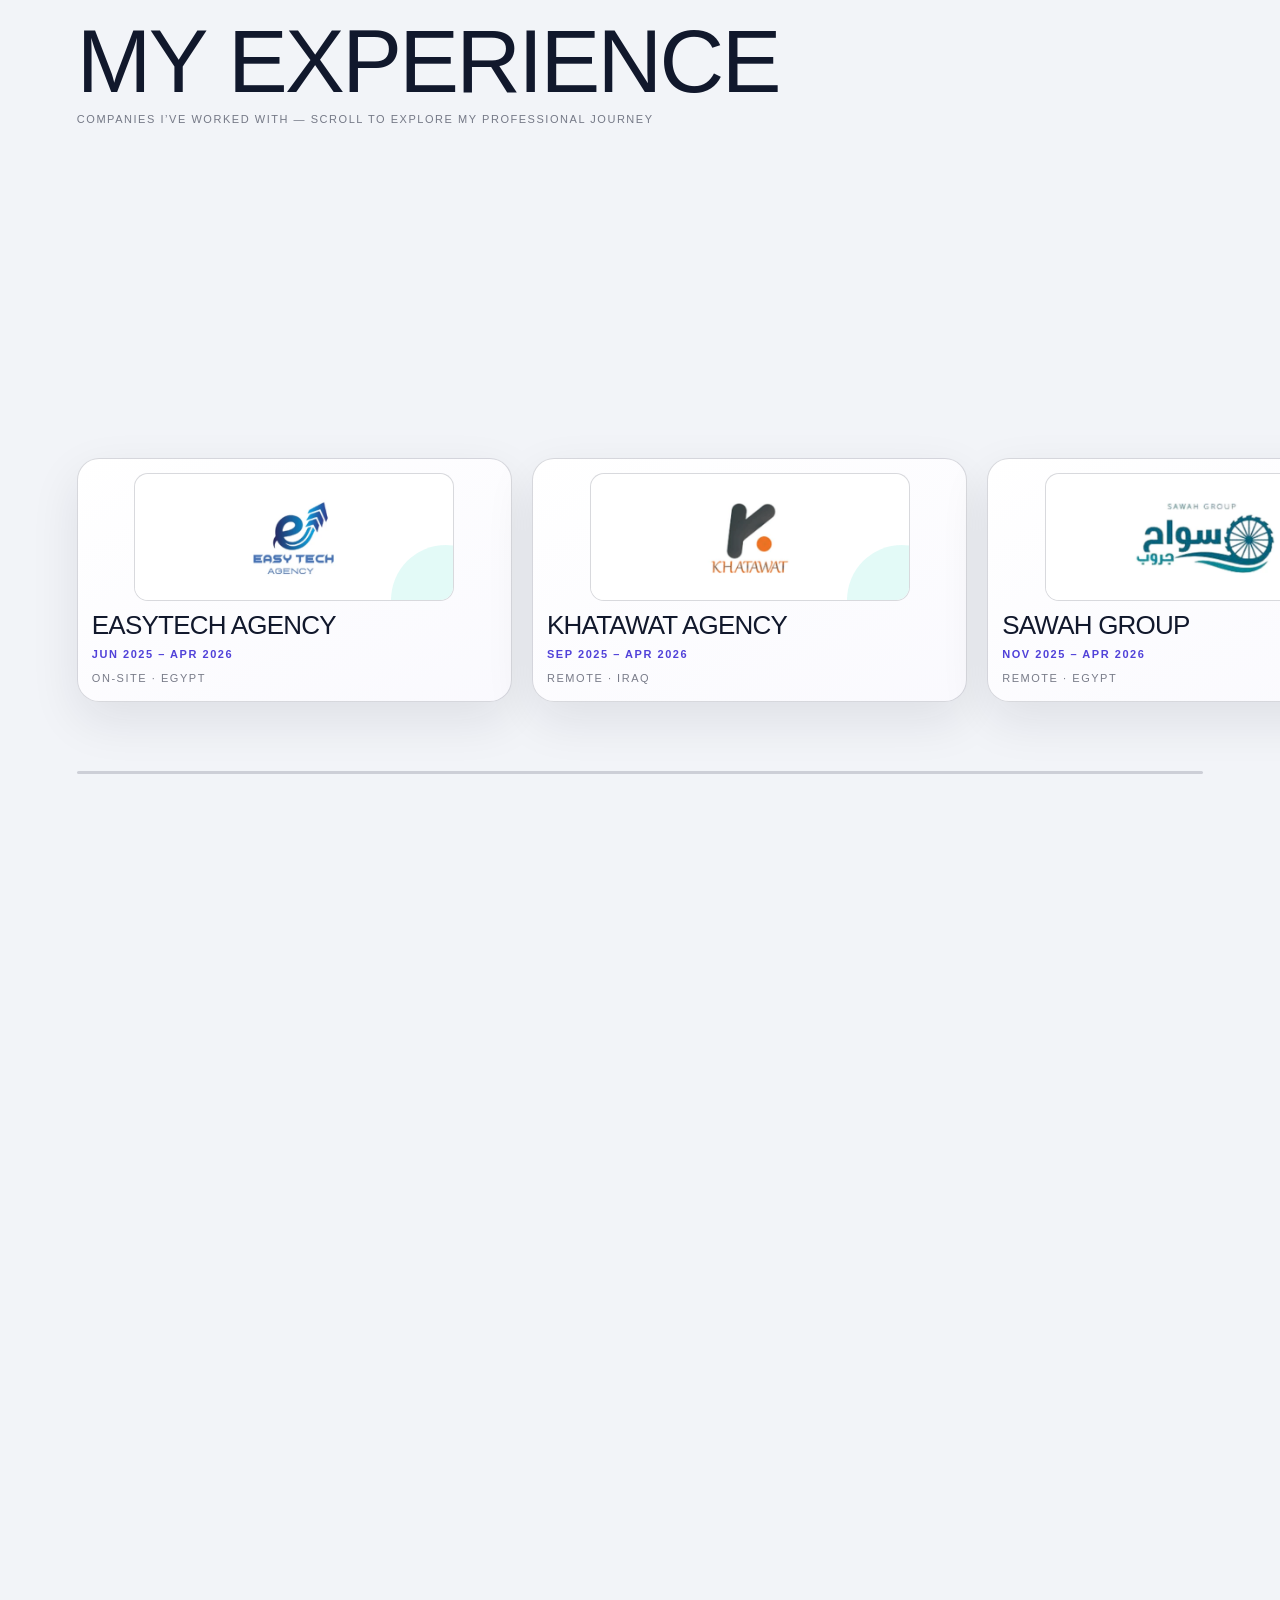
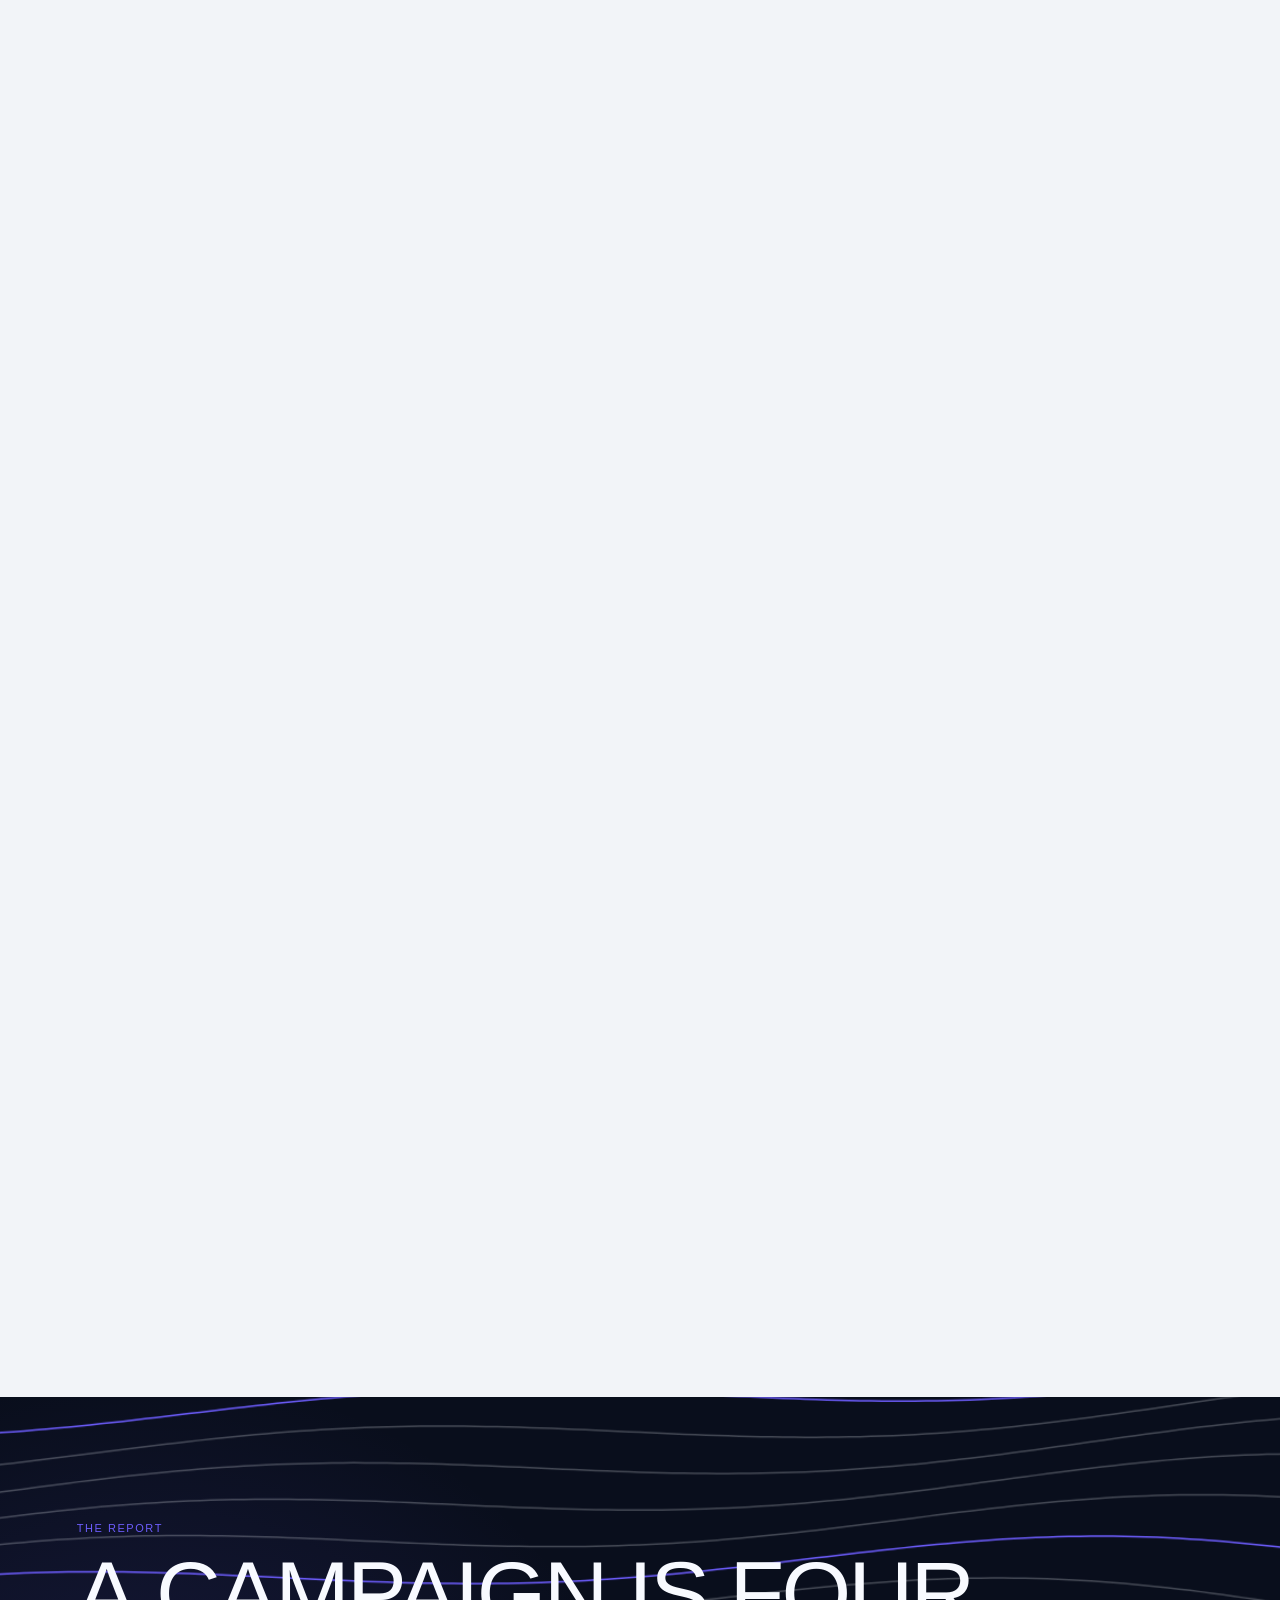
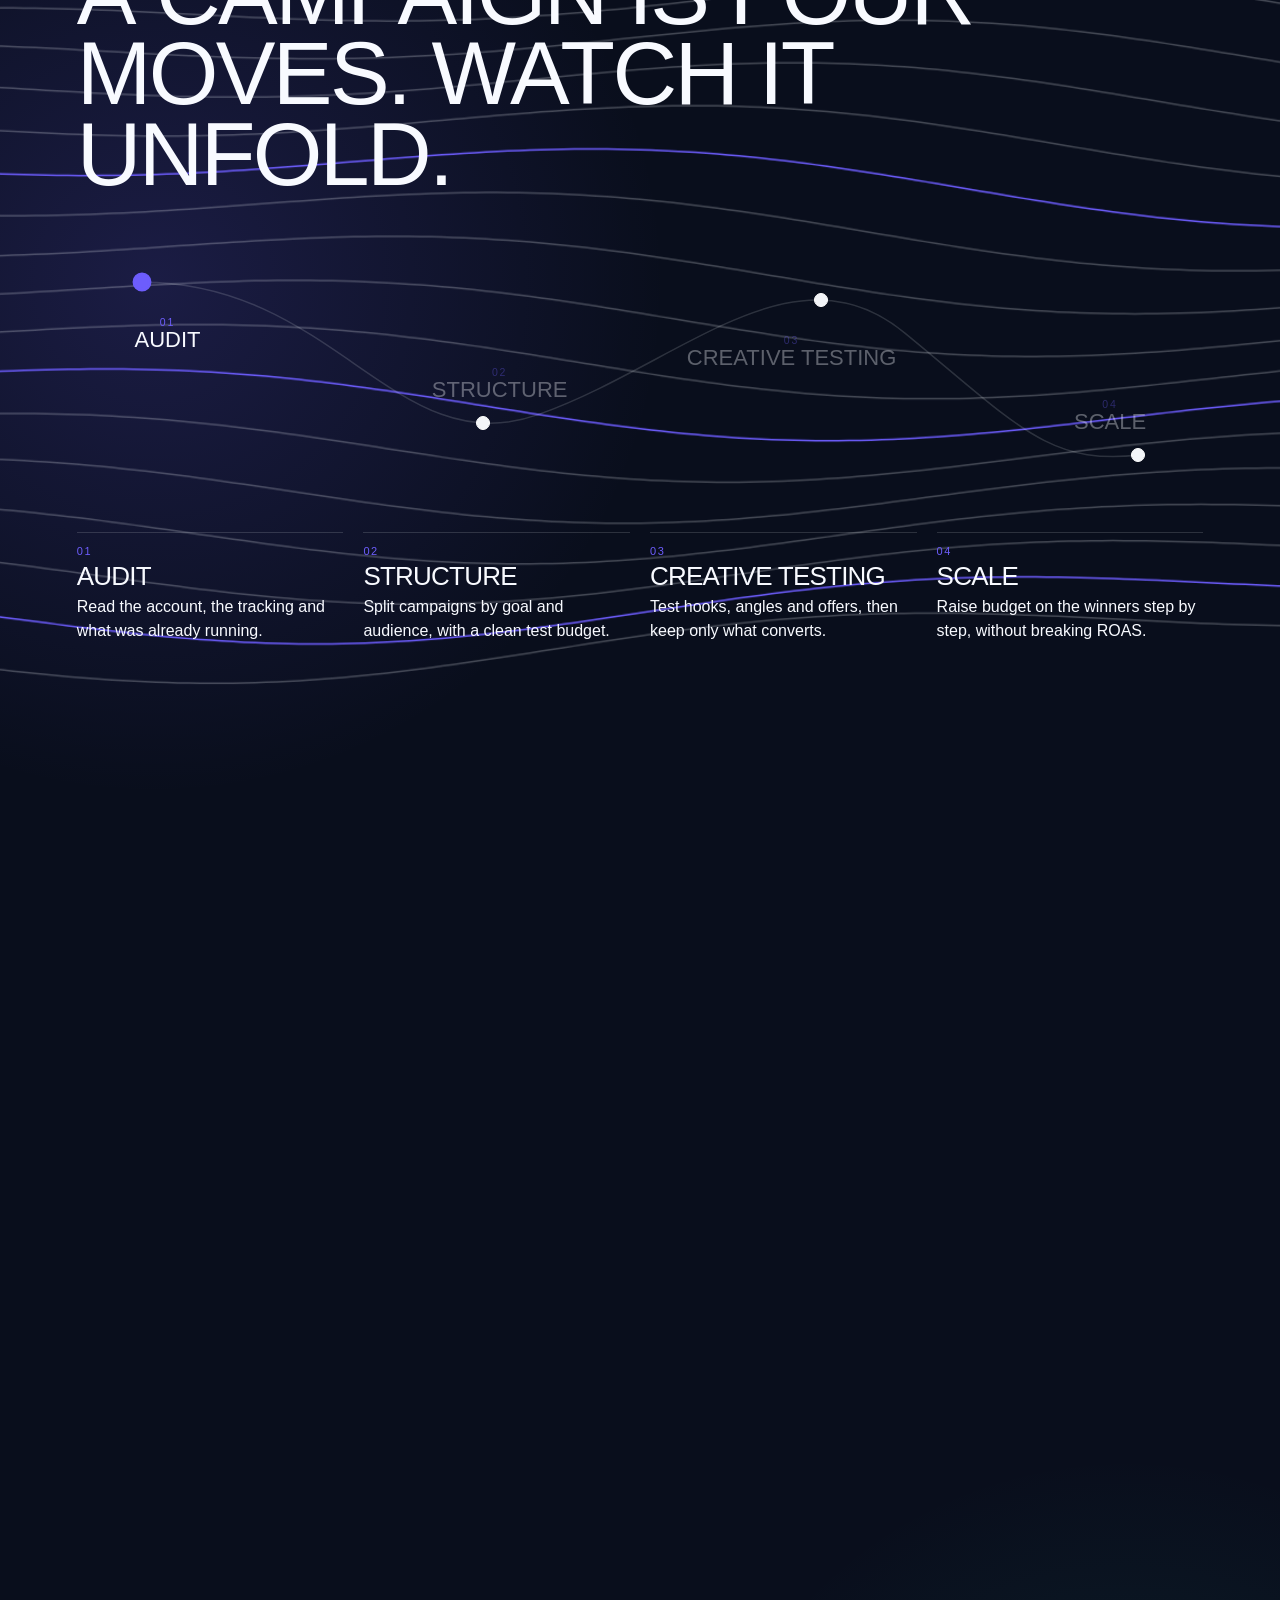
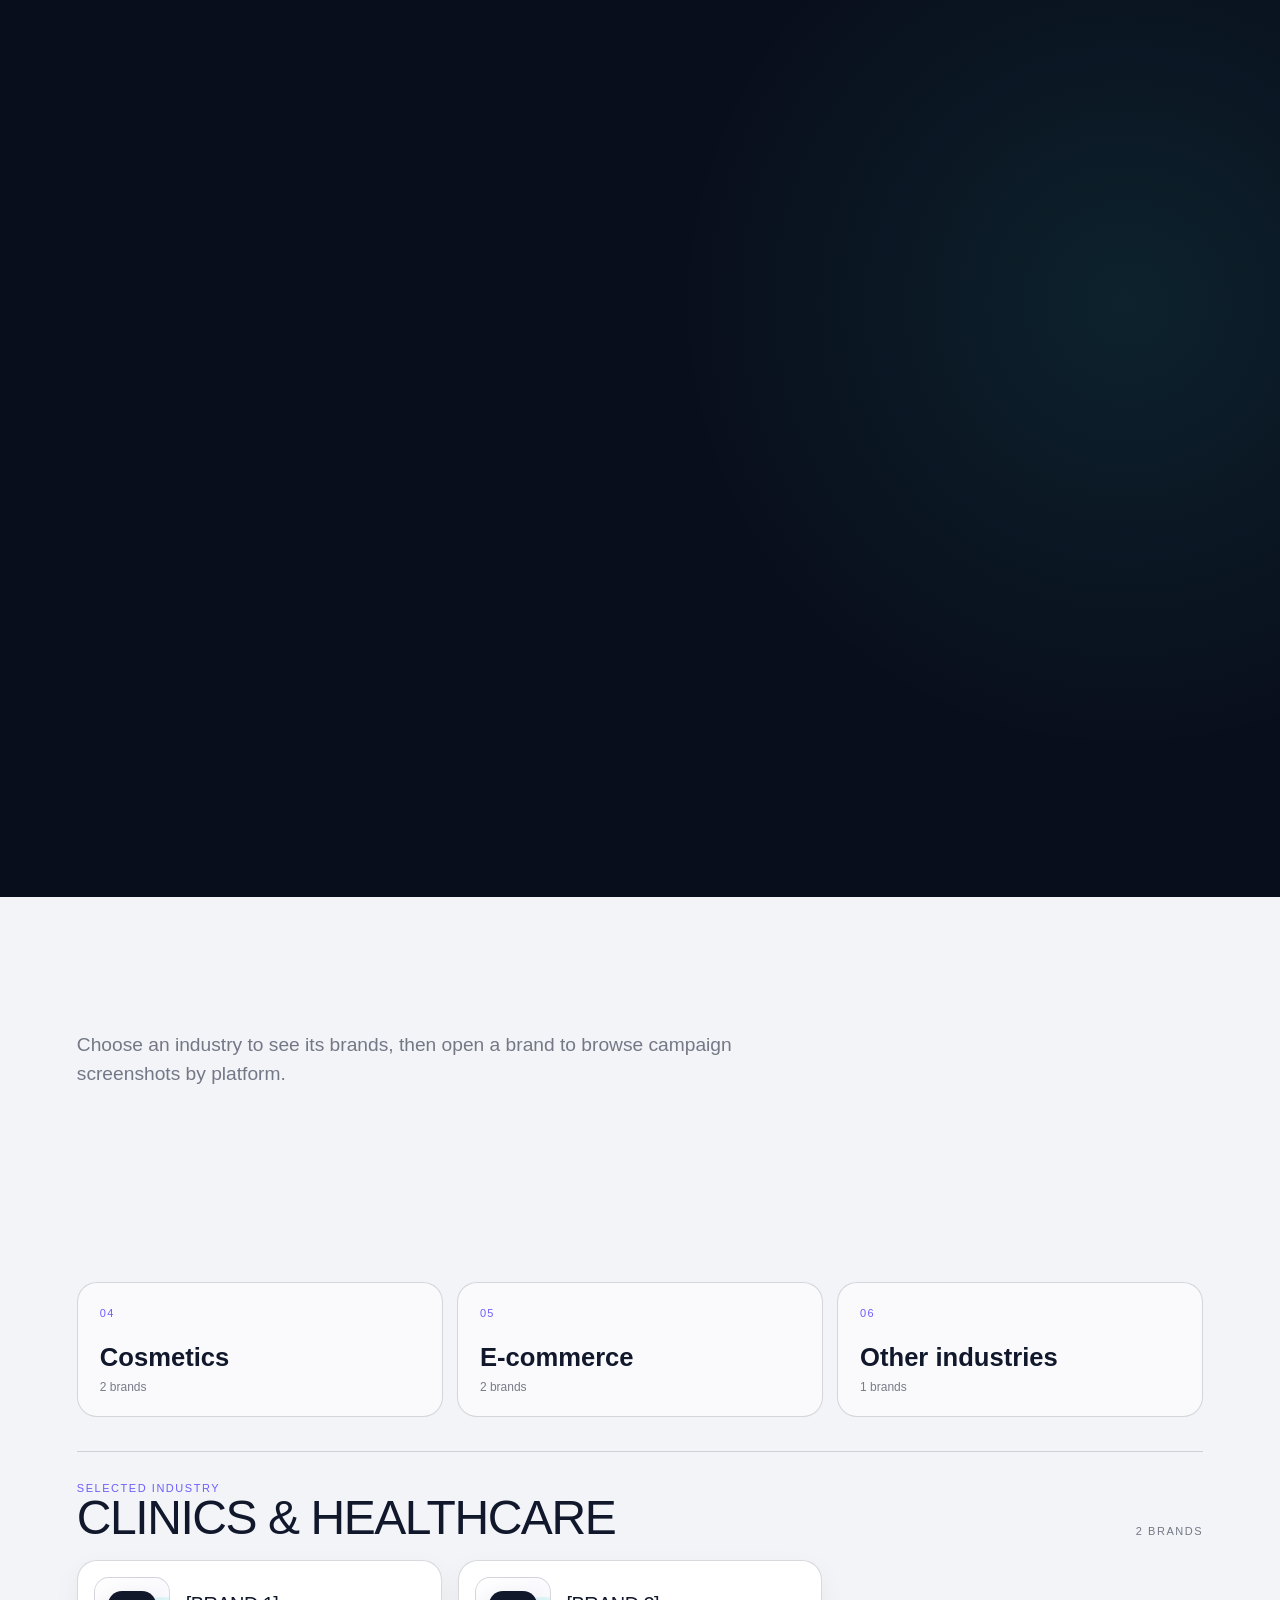
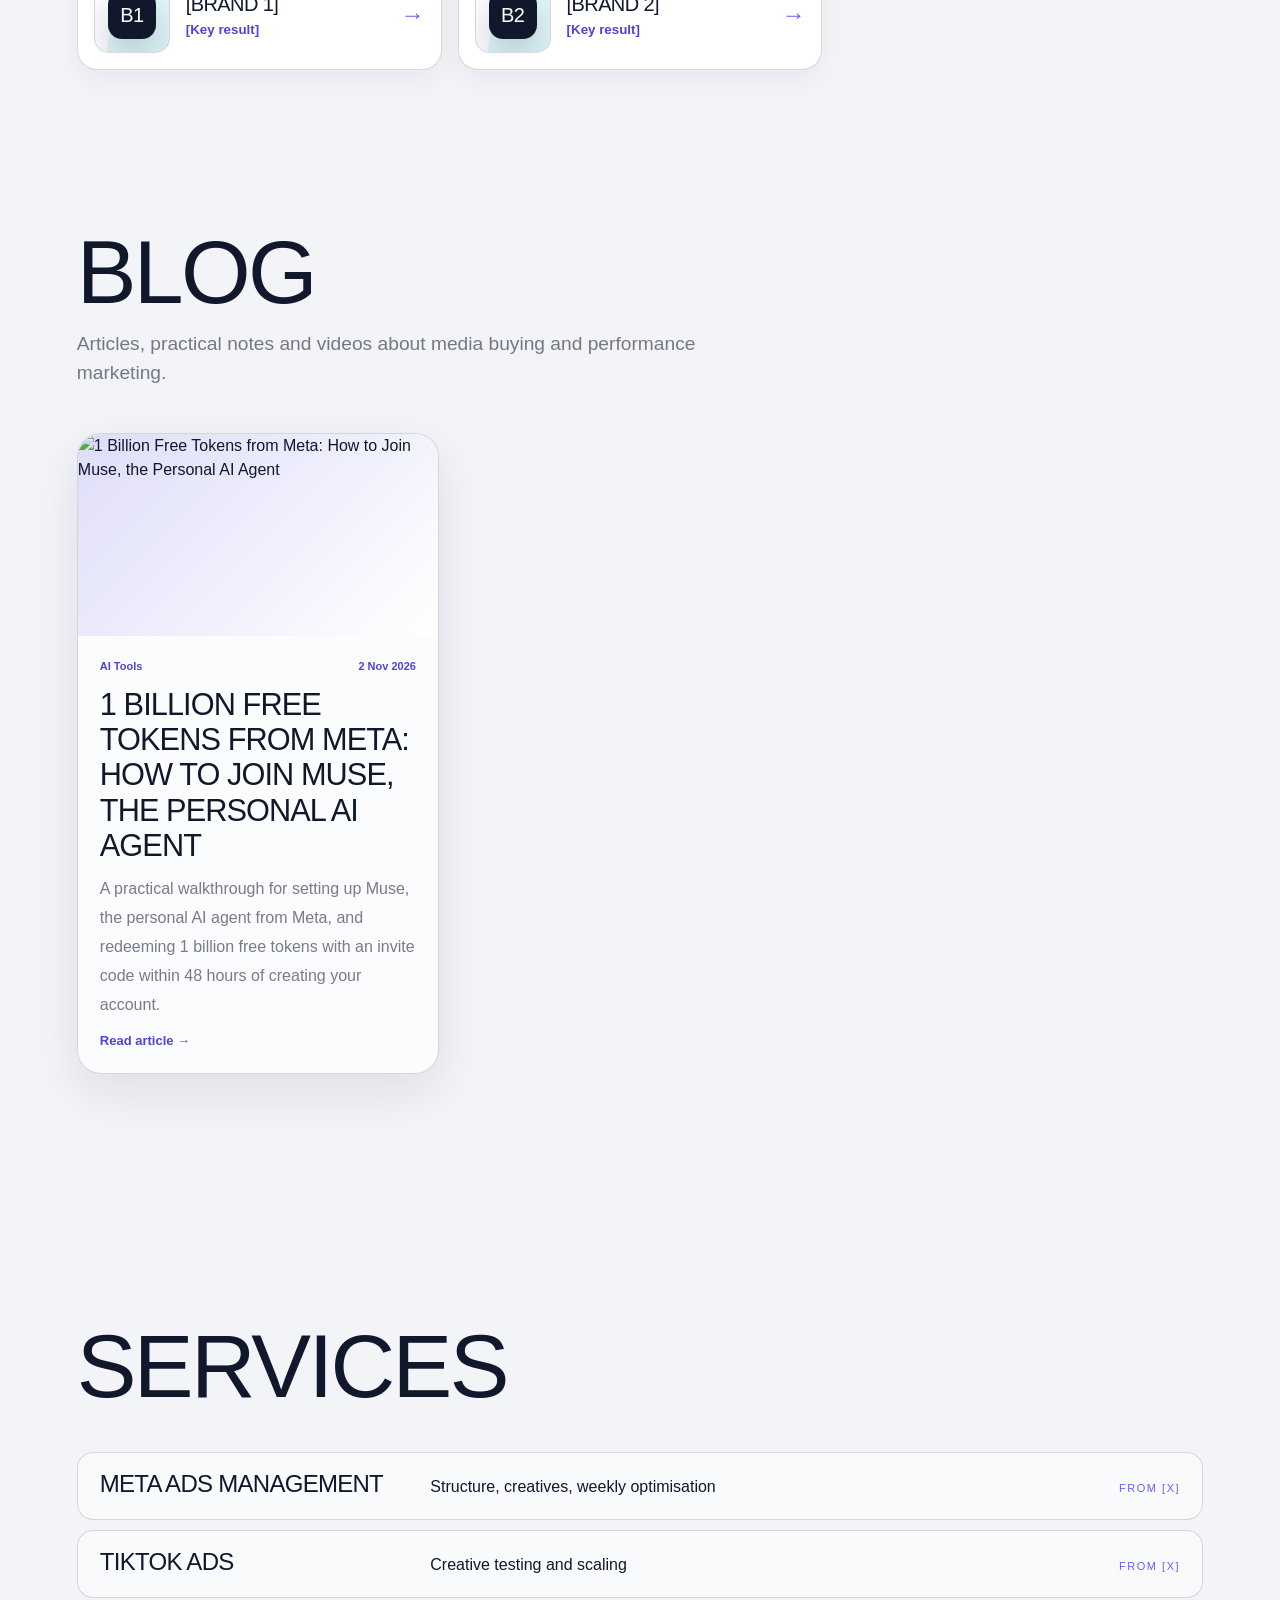
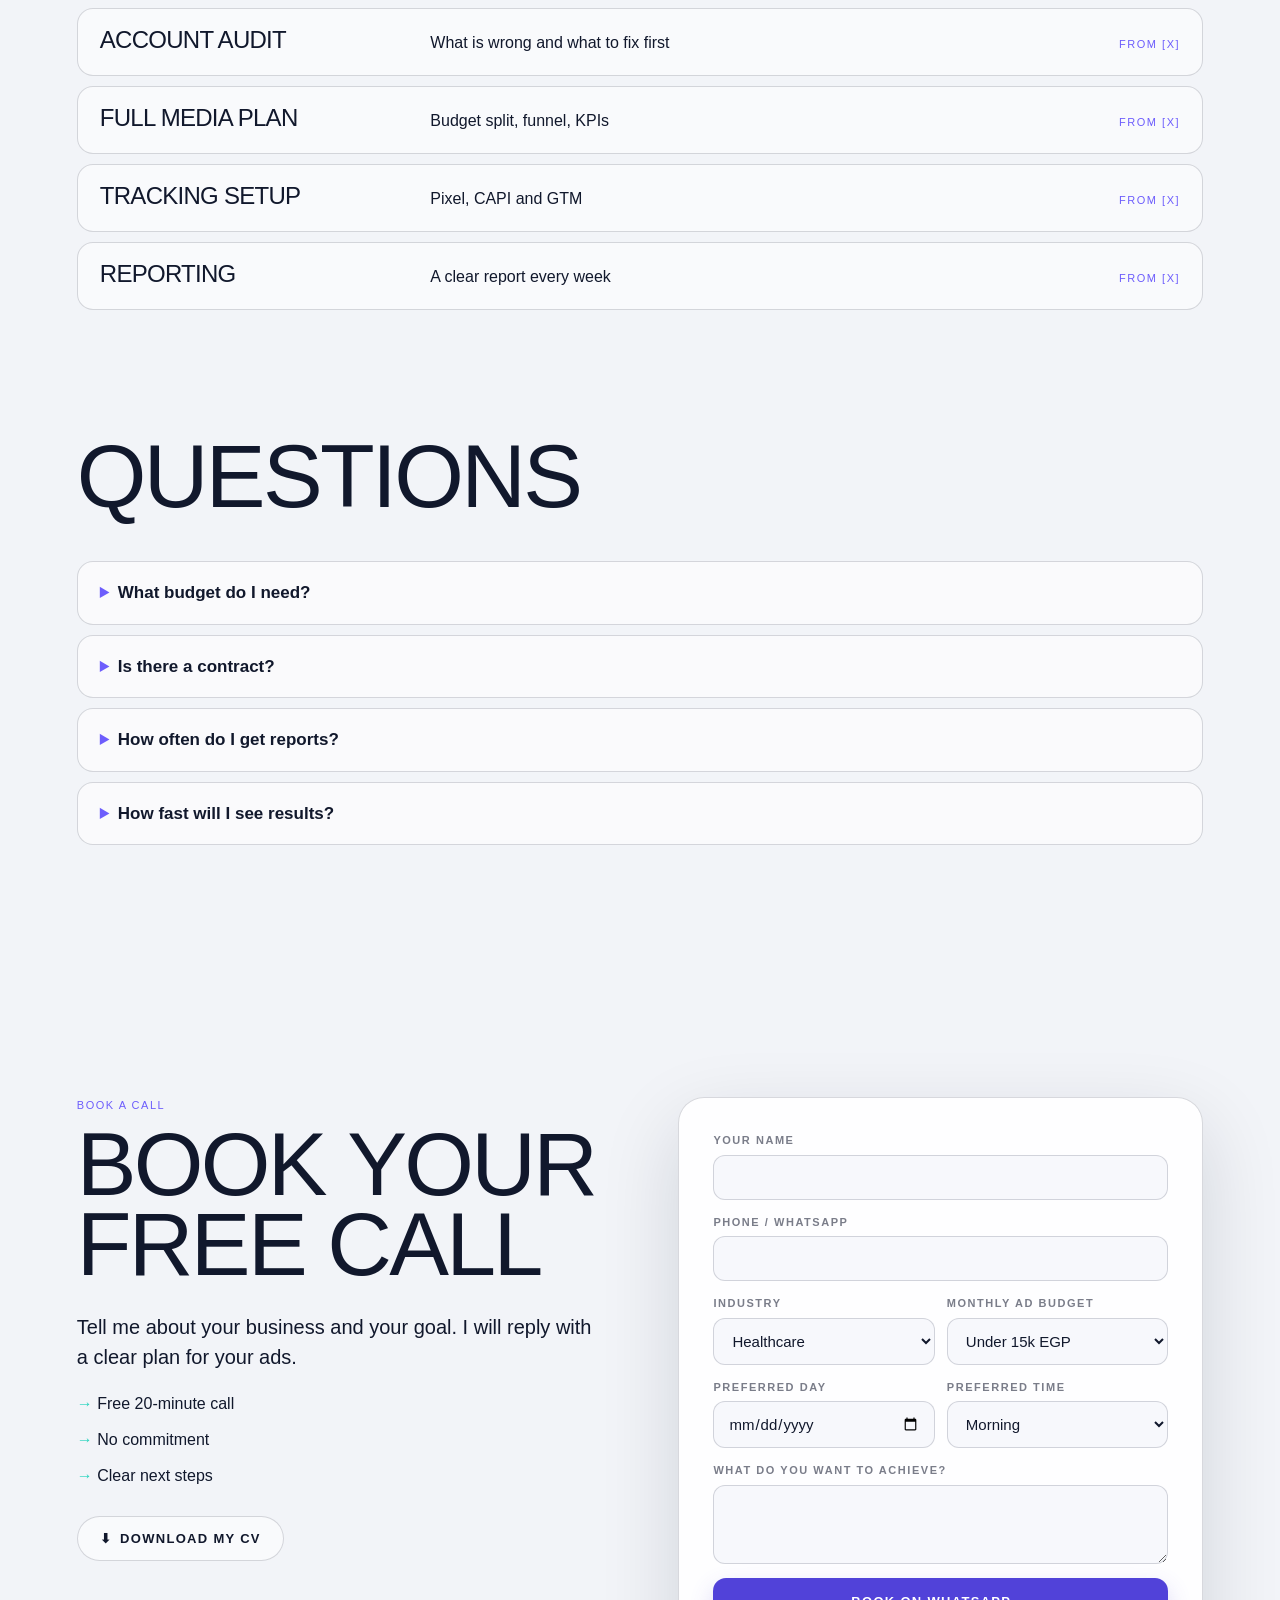
==== commit 185d7ef5: "Results: add Al momiz Store case study (Oct 2025, Meta) — ROAS 5.9x, $3,362 sales from $565 spend" ====
--- a/index.html
+++ b/index.html
@@ -516,6 +516,25 @@
   result:'1,856 دولار مبيعات من 64.91 دولار صرف — عائد 28.5x في نوفمبر',
   text:'زيت نمو الشعر منتج عناية بالشعر فاخر مصمم للرجال والنساء. يُسوَّق المنتج في سوريا والعراق، ويساعد على شعر أكثر صحة وقوة وكثافة من خلال مزيج مختار بعناية من المكونات المغذية.',
   kpis:[['28.5x','العائد على الإنفاق الإعلاني'],['$1,856','الإيرادات'],['116','الطلبات']],quote:''}});
+
+/* ===== REAL RESULT: Al momiz Store (added 2026-11-17 — October 2025 data, verified vs screenshots; cost/order in user text $8.5 does not match table $2.56 — not published) ===== */
+Object.assign(BRANDS.find(b=>b.id==='b9'),{id:'al-momiz-store',sectorId:'ecommerce',img:'./assets/logos/al-momiz-store.webp',site:'',
+ campaigns:{meta:[
+  {img:'./assets/results/al-momiz-ads-manager.webp',en:{title:'Meta messaging campaigns — October 2025',result:'1,192 messages at $0.47 per message'},ar:{title:'حملات رسائل ميتا — أكتوبر 2025',result:'1,192 رسالة بتكلفة 0.47 دولار للرسالة'}},
+  {img:'./assets/results/al-momiz-sales.webp',en:{title:'Sales results — October 2025',result:'221 orders, 324 items sold — $15.20 average order value'},ar:{title:'نتائج المبيعات — أكتوبر 2025',result:'221 طلب و324 قطعة مباعة — بمتوسط 15.20 دولار للطلب'}}],
+  tiktok:[],google:[],snapchat:[]},
+ en:{client:'Al momiz Store',sector:'Footwear',platform:'Iraq · Oct 2025',
+  problem:'An Iraqi footwear brand specializing in sports and casual shoes for men and women. The brand offers stylish, comfortable, and affordable footwear designed to suit different age groups, lifestyles, and everyday needs while maintaining quality and modern trends.',
+  steps:['Managed and optimized advertising campaigns across Meta with a monthly ad budget reaching $500','Led the creative direction and video angles for ad creatives and content production'],
+  result:'$3,362 in sales from $565 in ad spend — 5.9x ROAS in October',
+  text:'An Iraqi footwear brand specializing in sports and casual shoes for men and women. The brand offers stylish, comfortable, and affordable footwear designed to suit different age groups, lifestyles, and everyday needs while maintaining quality and modern trends.',
+  kpis:[['5.9x','ROAS'],['$3,362','Sales'],['221','Orders']],quote:''},
+ ar:{client:'الحذاء المميز',sector:'أحذية',platform:'العراق · أكتوبر 2025',
+  problem:'علامة عراقية للأحذية متخصصة في الأحذية الرياضية والكاجوال للرجال والنساء. تقدم أحذية أنيقة ومريحة وبأسعار مناسبة تناسب مختلف الفئات العمرية وأنماط الحياة والاحتياجات اليومية مع الحفاظ على الجودة وأحدث الصيحات.',
+  steps:['إدارة وتحسين الحملات الإعلانية على ميتا بميزانية شهرية تصل إلى 500 دولار','قيادة الاتجاه الإبداعي وزوايا الفيديو للإعلانات وإنتاج المحتوى'],
+  result:'3,362 دولار مبيعات من 565 دولار صرف — عائد 5.9x في أكتوبر',
+  text:'علامة عراقية للأحذية متخصصة في الأحذية الرياضية والكاجوال للرجال والنساء. تقدم أحذية أنيقة ومريحة وبأسعار مناسبة تناسب مختلف الفئات العمرية وأنماط الحياة والاحتياجات اليومية مع الحفاظ على الجودة وأحدث الصيحات.',
+  kpis:[['5.9x','العائد على الإنفاق الإعلاني'],['$3,362','المبيعات'],['221','الطلبات']],quote:''}});
 function brandLogo(b,t,small=false,eager=false){return `<div class="brand-logo${small?' small':''}">${b.img?`<img src="${b.img}" alt="${t.client} logo" loading="${eager||b.img.startsWith('data:')?'eager':'lazy'}">`:`<span class="brand-initial d" aria-hidden="true">${t.client.replace(/[\[\]]/g,'').trim().split(/\s+/).map(w=>w[0]).join('').slice(0,2)}</span>`}</div>`}
 /* ===== REAL BRAND LOGOS: update market names between the brackets when confirmed ===== */
 const LOGO_PATH='./assets/logos/';
